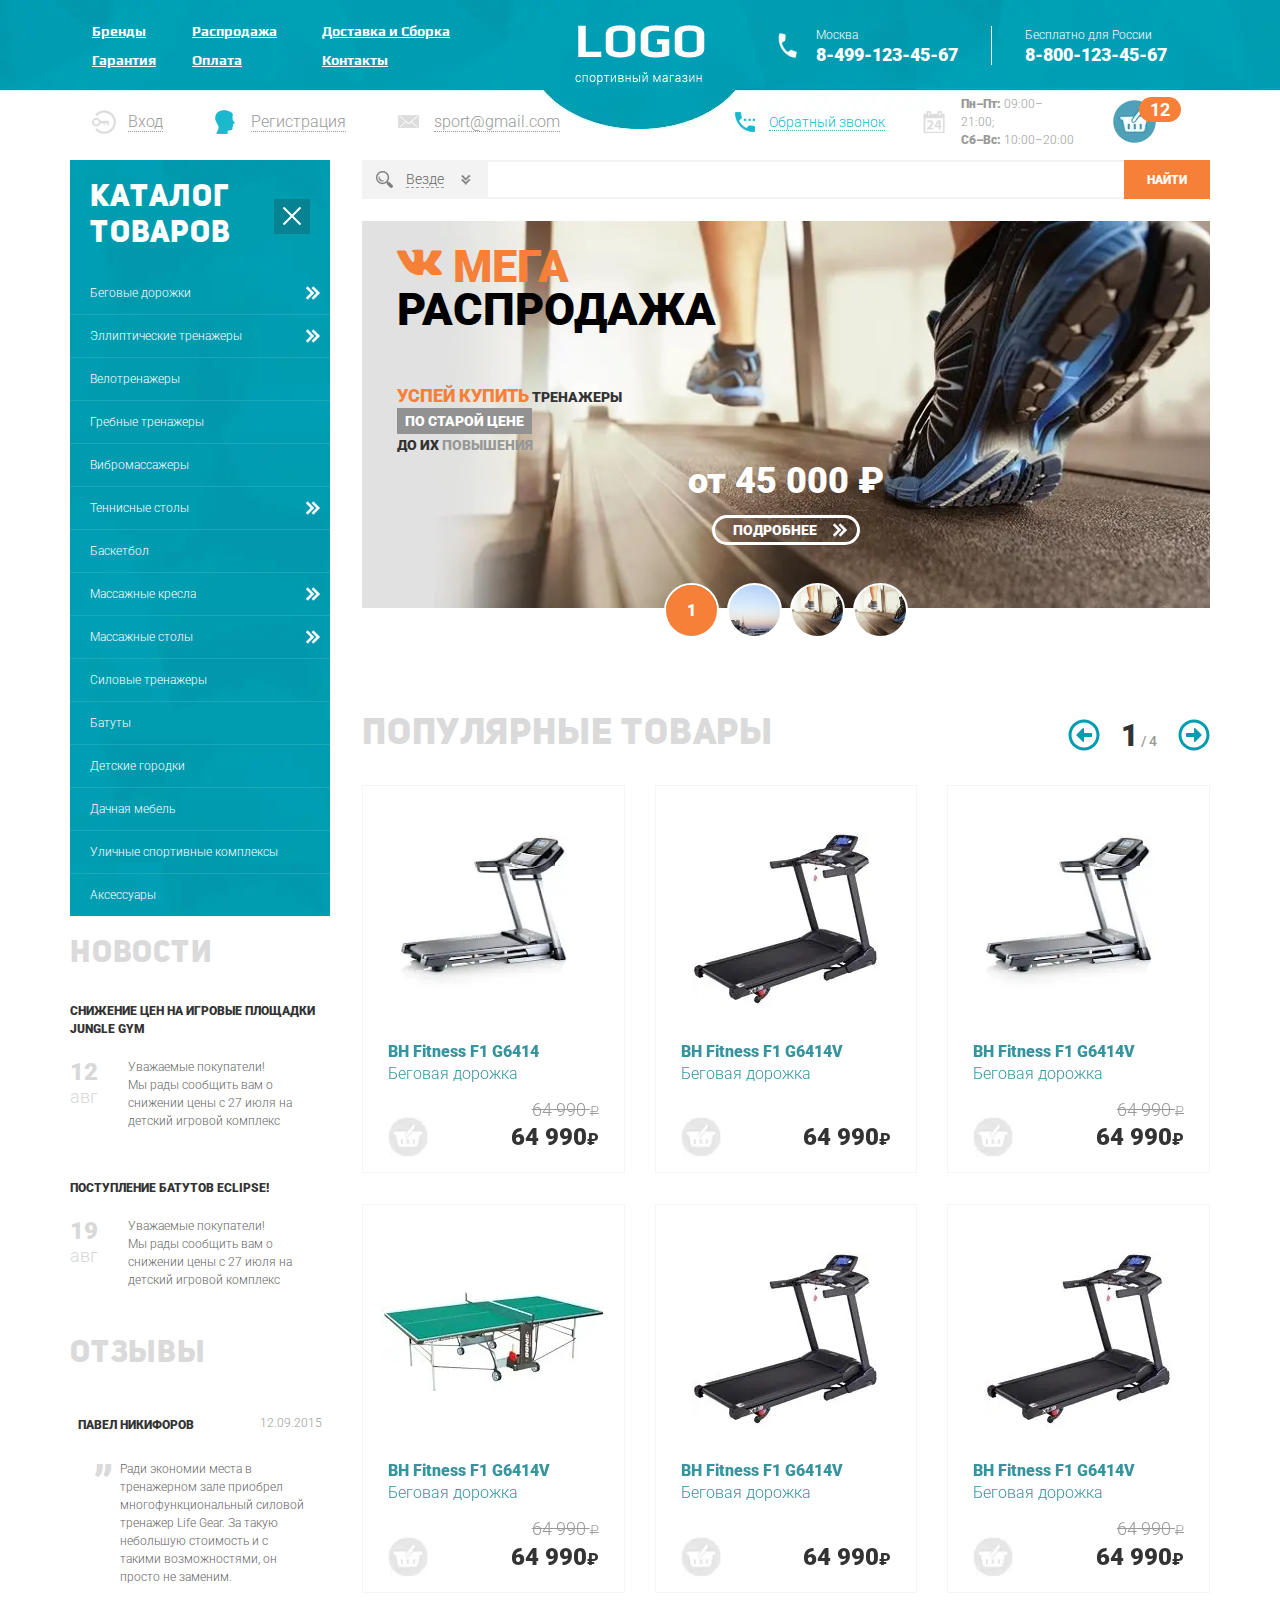
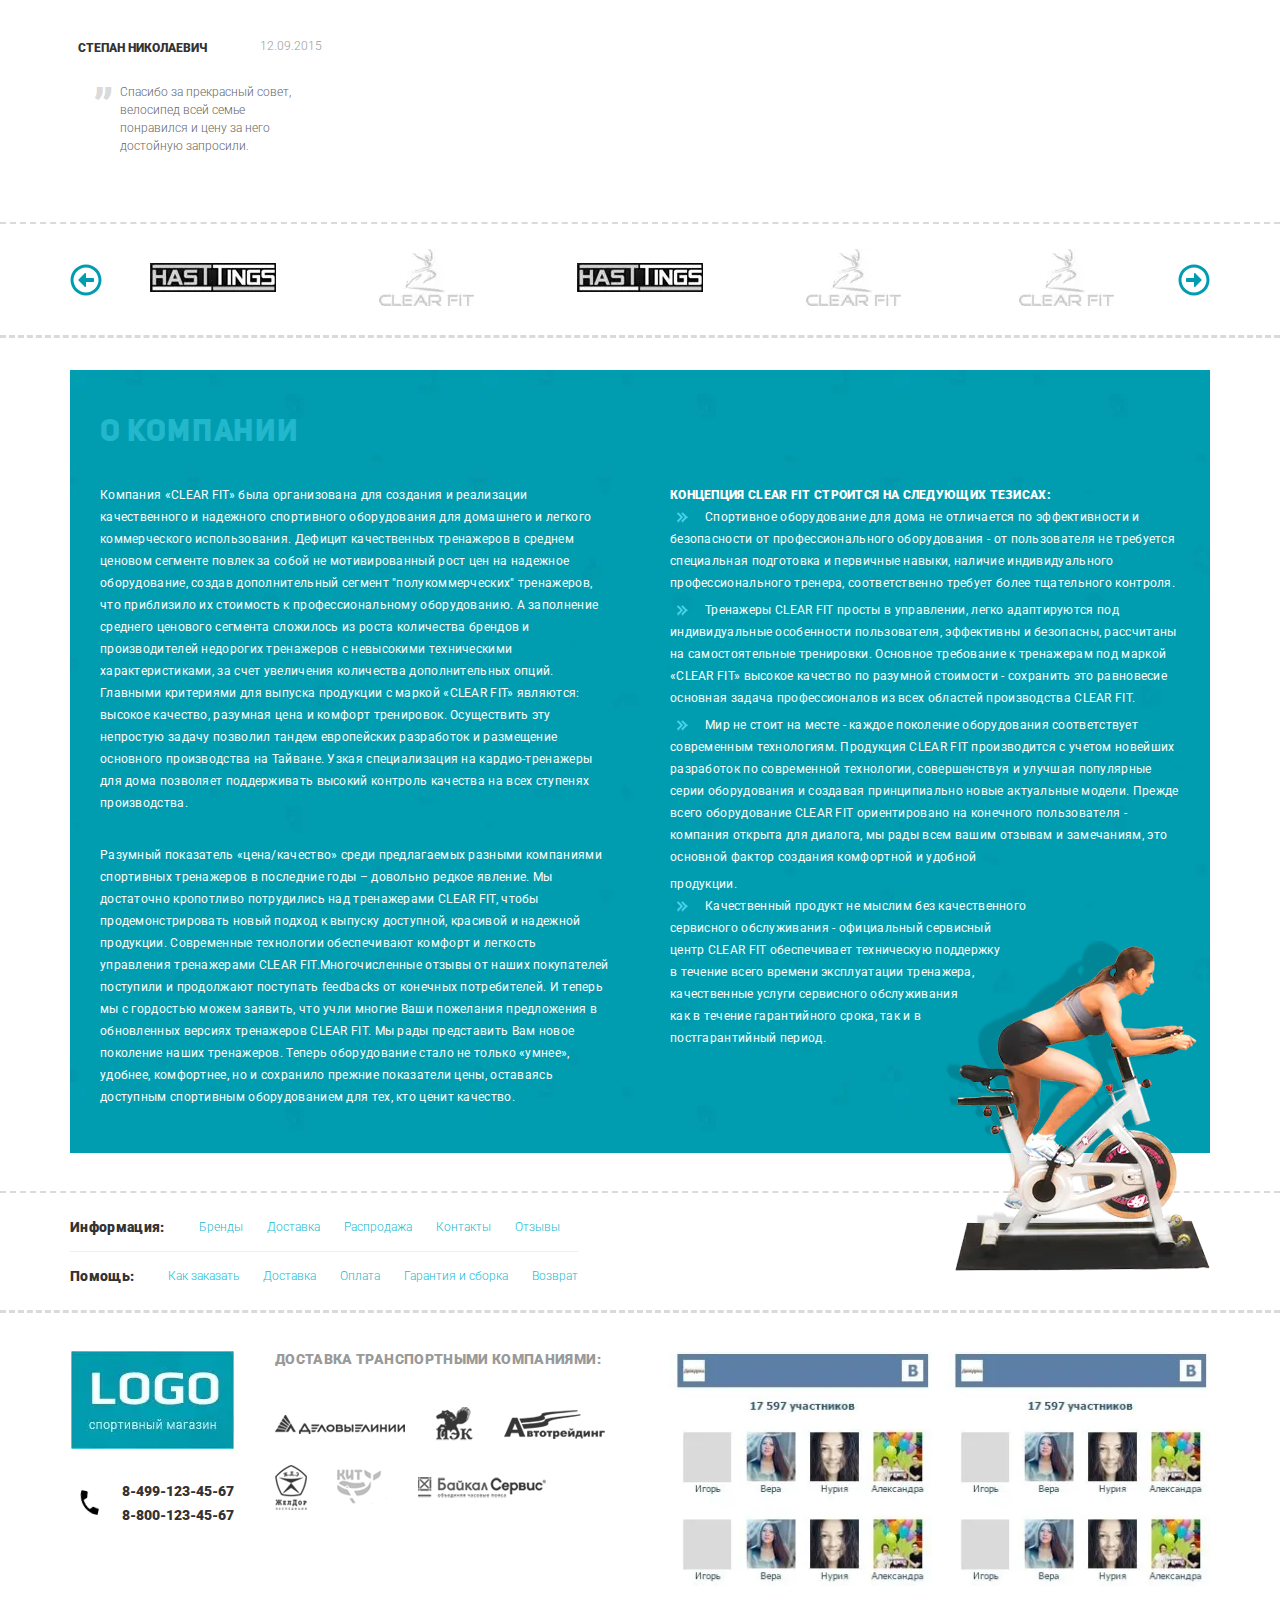
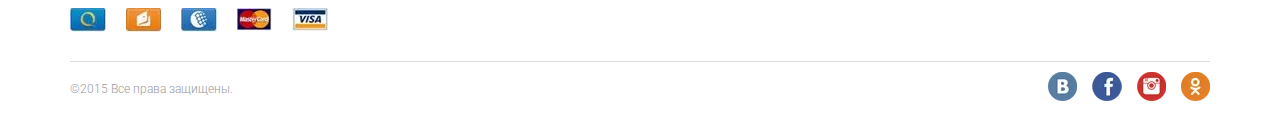
==== index.html @ 61535d31 "first commit" ====
<!DOCTYPE html><html lang="en"><head>	<meta charset="UTF-8">	<meta http-equiv="X-UA-Compatible" content="IE=edge">	<meta name="viewport" content="width=device-width, initial-scale=1.0">	<title>LOGO</title>	<link rel="preconnect" href="https://fonts.googleapis.com">	<link rel="preconnect" href="https://fonts.gstatic.com" crossorigin>	<svg display="none">	<symbol viewBox="0 0 512 512" id="arrow-right">		<path			d="M504 256C504 119 393 8 256 8S8 119 8 256s111 248 248 248 248-111 248-248zm-448 0c0-110.5 89.5-200 200-200s200 89.5 200 200-89.5 200-200 200S56 366.5 56 256zm72 20v-40c0-6.6 5.4-12 12-12h116v-67c0-10.7 12.9-16 20.5-8.5l99 99c4.7 4.7 4.7 12.3 0 17l-99 99c-7.6 7.6-20.5 2.2-20.5-8.5v-67H140c-6.6 0-12-5.4-12-12z"			class=""></path>	</symbol></svg>	<link		href="https://fonts.googleapis.com/css2?family=Play:wght@700&family=Roboto:wght@300;400;500;700;900&display=swap"		rel="stylesheet">	<link rel="stylesheet" href="https://unpkg.com/swiper/swiper-bundle.min.css" />	<link rel="stylesheet" href="css/style.css"></head><body>	<div class="wrapper">		<header class="header">	<div class="header__top top-header">		<div class="top-header__content _container">			<div class="top-header__column">				<div class="top-header__menu menu">					<div class="menu__icon icon-menu">						<span></span>						<span></span>						<span></span>					</div>					<nav class="menu__body">						<ul class="menu__list">							<li><a href="" class="menu__link">Бренды</a></li>							<li><a href="" class="menu__link">Распродажа</a></li>							<li><a href="" class="menu__link">Доставка и Сборка</a></li>							<li><a href="" class="menu__link">Гарантия</a></li>							<li><a href="" class="menu__link">Оплата</a></li>							<li><a href="" class="menu__link">Контакты</a></li>						</ul>					</nav>				</div>			</div><!-- top-header__column -->			<div class="top-header__column top-header__column_logo">				<a href="" class="top-header__logo"><picture><source srcset="img/logo.webp" type="image/webp"><img src="img/logo.png" alt=""></picture></a>			</div><!-- top-header__column -->			<div class="top-header__column ">				<div class="top-header__contacts contacts-header">					<div class="contacts-header__column">						<div class="contacts-header__item contacts-header__item_icon">							<div class="contacts-header__label">Москва</div>							<a href="tel:84991234567" class="contacts-header__phone">8-499-123-45-67</a>						</div>					</div>					<div class="contacts-header__column contacts-header__column_forcart">						<div class="contacts-header__item">							<div class="contacts-header__label">Бесплатно для России</div>							<a href="tel:84991234567"								class="contacts-header__phone contacts-header__phone_icon">8-800-123-45-67</a>						</div>					</div>				</div>			</div><!-- top-header__column -->		</div>	</div>	<div class="header__bottom bottom-header">		<div class="bottom-header__container _container">			<div class="bottom-header__row">				<div class="bottom-header__column">					<ul data-da=".menu__body,640,0" class="bottom-header__actions actions-header">						<li><a href="" class="actions-header__item actions-header__item_login "><span>Вход</span></a></li>						<li><a href="" class="actions-header__item actions-header__item_reg"><span>Регистрация</span></a></li>						<li><a href="" class="actions-header__item actions-header__item_mail"><span>sport@gmail.com</span></a>						</li>					</ul>				</div>				<div class="bottom-header__column">					<div class="bottom-header__info info-header">						<div data-da=".menu__body,640,2" class="info-header__column info-header__column_callback">							<a href="" class="info-header__callback"><span>Обратный звонок</span></a>						</div>						<div class="info-header__column">							<div class="info-header__schedule">								<p><span>Пн–Пт:</span> 09:00–21:00;</p>								<p><span>Сб–Вс:</span> 10:00–20:00</p>							</div>						</div>						<div class="info-header__column">							<a href="" data-da=".contacts-header__column_forcart,640,last"								class="info-header__cart"><span>12</span></a>						</div>					</div>				</div>			</div>		</div>	</div></header>		<main class="page">			<div class="page__container _container">				<aside class="page__side">					<nav class="page__menu menu-page">						<div class="menu-page__header">							<div class="menu-page__title">Каталог товаров</div>							<div class="menu-page__burger _active">								<div class="menu-page__lines">									<span></span>									<span></span>									<span></span>								</div>							</div>						</div>						<div class="menu-page__body" id="menu-page__body">							<ul class="menu-page__list">								<li class="menu-page__parent"><a href="#" class="menu-page__link ">Беговые										дорожки</a>									<div class="menu-page__submenu submenu-page">										<div class="submenu-page__item">											<ul class="submnenu-page__menu">												<li><a href="#" class="submenu-page__link">Всепогодный</a></li>												<li><a href="#" class="submenu-page__link">Для помещений</a></li>												<li><a href="#" class="submenu-page__link">Профессиональный</a></li>												<li><a href="#" class="submenu-page__link">Любительский</a></li>											</ul>											<div class="submenu-page__product">												<div class="item-product">													<div class="item-product__labels">														<div class="item-product__label">Товар дня</div>													</div>													<a href="" class="item-product__image">														<picture><source srcset="img/products/01.webp" type="image/webp"><img src="img/products/01.jpg" alt=""></picture>													</a>													<div class="item-product__body">														<a href="" class="item-product__title">Домашний теннисный стол															Donic Indoor Roller 800 Green</a>														<div class="item-product__footer">															<div class="item-product__old-price">64 990 <span>₽</span></div>															<div class="item-product__bottom">																<a href="" class="item-product__add"></a>																<div class="item-product__price">64 990<span>₽</span></div>															</div>														</div>													</div>												</div>											</div>										</div>									</div>								</li>								<li class="menu-page__parent"><a href="#" class="menu-page__link">Эллиптические тренажеры</a>									<div class="menu-page__submenu submenu-page">										<div class="submenu-page__item">											<ul class="submnenu-page__menu">												<li><a href="#" class="submenu-page__link">Всепогодный</a></li>												<li><a href="#" class="submenu-page__link">Для помещений</a></li>												<li><a href="#" class="submenu-page__link">Профессиональный</a></li>												<li><a href="#" class="submenu-page__link">Любительский</a></li>											</ul>											<div class="submenu-page__product">												<div class="item-product">													<div class="item-product__labels">														<div class="item-product__label">Товар дня</div>													</div>													<a href="" class="item-product__image">														<picture><source srcset="img/products/01.webp" type="image/webp"><img src="img/products/01.jpg" alt=""></picture>													</a>													<div class="item-product__body">														<a href="" class="item-product__title">Домашний теннисный стол															Donic Indoor Roller 800 Green</a>														<div class="item-product__footer">															<div class="item-product__old-price"></div>															<div class="item-product__bottom">																<a href="" class="item-product__add"></a>																<div class="item-product__price">64 990<span>₽</span></div>															</div>														</div>													</div>												</div>											</div>										</div>									</div>								</li>								<li><a href="#" class="menu-page__link">Велотренажеры</a></li>								<li><a href="#" class="menu-page__link">Гребные тренажеры</a></li>								<li><a href="#" class="menu-page__link">Вибромассажеры</a></li>								<li class="menu-page__parent"><a href="#" class="menu-page__link ">Теннисные										столы</a>									<div class="menu-page__submenu submenu-page">										<div class="submenu-page__item">											<ul class="submnenu-page__menu">												<li><a href="#" class="submenu-page__link">Всепогодный</a></li>												<li><a href="#" class="submenu-page__link">Для помещений</a></li>												<li><a href="#" class="submenu-page__link">Профессиональный</a></li>												<li><a href="#" class="submenu-page__link">Любительский</a></li>											</ul>											<div class="submenu-page__product">												<div class="item-product">													<div class="item-product__labels">													</div>													<a href="" class="item-product__image">														<picture><source srcset="img/products/01.webp" type="image/webp"><img src="img/products/01.jpg" alt=""></picture>													</a>													<div class="item-product__body">														<a href="" class="item-product__title">Домашний теннисный стол															Donic Indoor Roller 800 Green</a>														<div class="item-product__footer">															<div class="item-product__old-price">64 990 <span>₽</span></div>															<div class="item-product__bottom">																<a href="" class="item-product__add"></a>																<div class="item-product__price">64 990<span>₽</span></div>															</div>														</div>													</div>												</div>											</div>										</div>									</div>								</li>								<li><a href="#" class="menu-page__link">Баскетбол</a>								</li>								<li class="menu-page__parent"><a href="#" class="menu-page__link">Массажные										кресла</a>									<div class="menu-page__submenu submenu-page">										<div class="submenu-page__item">											<ul class="submnenu-page__menu">												<li><a href="#" class="submenu-page__link">Всепогодный</a></li>												<li><a href="#" class="submenu-page__link">Для помещений</a></li>												<li><a href="#" class="submenu-page__link">Профессиональный</a></li>												<li><a href="#" class="submenu-page__link">Любительский</a></li>											</ul>											<div class="submenu-page__product">												<div class="item-product">													<div class="item-product__labels">													</div>													<a href="" class="item-product__image">														<picture><source srcset="img/products/01.webp" type="image/webp"><img src="img/products/01.jpg" alt=""></picture>													</a>													<div class="item-product__body">														<a href="" class="item-product__title">Домашний теннисный стол															Donic Indoor Roller 800 Green</a>														<div class="item-product__footer">															<div class="item-product__old-price">64 990 <span>₽</span></div>															<div class="item-product__bottom">																<a href="" class="item-product__add"></a>																<div class="item-product__price">64 990<span>₽</span></div>															</div>														</div>													</div>												</div>											</div>										</div>									</div>								</li>								<li class="menu-page__parent">									<a href="#" class="menu-page__link">Массажные										столы</a>									<div class="menu-page__submenu submenu-page">										<div class="submenu-page__item">											<ul class="submnenu-page__menu">												<li><a href="#" class="submenu-page__link">Всепогодный</a></li>												<li><a href="#" class="submenu-page__link">Для помещений</a></li>												<li><a href="#" class="submenu-page__link">Профессиональный</a></li>												<li><a href="#" class="submenu-page__link">Любительский</a></li>											</ul>											<div class="submenu-page__product">												<div class="item-product">													<div class="item-product__labels">														<div class="item-product__label">Товар дня</div>													</div>													<a href="" class="item-product__image">														<picture><source srcset="img/products/01.webp" type="image/webp"><img src="img/products/01.jpg" alt=""></picture>													</a>													<div class="item-product__body">														<a href="" class="item-product__title">Домашний теннисный стол															Donic Indoor Roller 800 Green</a>														<div class="item-product__footer">															<div class="item-product__old-price">64 990 <span>₽</span></div>															<div class="item-product__bottom">																<a href="" class="item-product__add"></a>																<div class="item-product__price">64 990<span>₽</span></div>															</div>														</div>													</div>												</div>											</div>										</div>									</div>								</li>								<li><a href="#" class="menu-page__link">Силовые тренажеры</a></li>								<li><a href="#" class="menu-page__link">Батуты</a></li>								<li><a href="#" class="menu-page__link">Детские городки</a></li>								<li><a href="#" class="menu-page__link">Дачная мебель</a></li>								<li><a href="#" class="menu-page__link">Уличные спортивные комплексы</a></li>								<li><a href="#" class="menu-page__link">Аксессуары</a>								</li>							</ul>						</div>					</nav>					<div data-da=".page__content,991.98,last" class="page__content-side">						<div class="page__news-side news-side">							<a href="" class="news-side__title side-title">Новости</a>							<div class="news-side__items">								<div class="news-side__item">									<a href="" class="news-side__label side-label">Снижение цен на игровые площадки										Jungle Gym</a>									<div class="news-side__body">										<div class="news-side__date"><span>12</span>											авг</div>										<div class="news-side__text"><span>Уважаемые покупатели!</span>											Мы рады сообщить вам о снижении											цены с 27 июля на детский игровой											комплекс</div>									</div>								</div>								<div class="news-side__item">									<a href="" class="news-side__label">Поступление батутов Eclipse!</a>									<div class="news-side__body">										<div class="news-side__date"><span>19</span>											авг</div>										<div class="news-side__text"><span>Уважаемые покупатели!</span>											Мы рады сообщить вам о снижении											цены с 27 июля на детский игровой											комплекс</div>									</div>								</div>							</div>						</div>						<div class="page__reviews-side reviews-side">							<div class="reviews-side__title side-title">Отзывы</div>							<div class="reviews-side__body">								<div class="reviews-side__items">									<div class="reviews-side__item">										<a href="" class="reviews-side__link">											<div class="reviews-side__header">												<div class="reviews-side__user">Павел Никифоров</div>												<div class="reviews-side__date">12.09.2015</div>											</div>											<div class="reviews-side__body">												<div class="reviews-side__symbols">”</div>												<div class="reviews-side__text">Ради экономии места в тренажерном													зале приобрел многофункциональный													силовой тренажер Life Gear. За такую													небольшую стоимость и с такими													возможностями, он просто не													заменим.</div>											</div>										</a>									</div>									<div class="reviews-side__item">										<a href="" class="reviews-side__link">											<div class="reviews-side__header">												<div class="reviews-side__user">Степан Николаевич</div>												<div class="reviews-side__date">12.09.2015</div>											</div>											<div class="reviews-side__body">												<div class="reviews-side__symbols">”</div>												<div class="reviews-side__text">Спасибо за прекрасный совет,													велосипед всей семье понравился													и цену за него достойную запросили.</div>											</div>										</a>									</div>								</div>							</div>						</div>					</div>				</aside>				<div class="page__content">					<form action="#" class="page__search search-page">						<div class="search-page__select">							<div class="search-page__title"><span>Везде</span><span data-text="Выбрано:"									class="search-page__quantity"></span></div>							<div class="search-page__categories categories-search">								<div class="categories-search__row">									<div class="categories-search__column">										<ul class="categories-search__list">											<li>												<label class="categories-search__checkbox checkbox">													<input type="checkbox" data-error="Ошибка" name="category" value=""														class="checkbox__input">													<span class="checkbox__text">Беговые дорожки</span>												</label>											</li>											<li>												<label class="categories-search__checkbox checkbox">													<input type="checkbox" data-error="Ошибка" name="category" value=""														class="checkbox__input">													<span class="checkbox__text"><span>Эллиптические тренажеры</span></span>												</label>											</li>											<li>												<label class="categories-search__checkbox checkbox">													<input type="checkbox" data-error="Ошибка" name="category" value=""														class="checkbox__input">													<span class="checkbox__text"><span>Велотренажеры</span></span>												</label>											</li>											<li>												<label class="categories-search__checkbox checkbox">													<input type="checkbox" data-error="Ошибка" name="category" value=""														class="checkbox__input">													<span class="checkbox__text"><span>Гребные тренажеры</span></span>												</label>											</li>											<li>												<label class="categories-search__checkbox checkbox">													<input type="checkbox" data-error="Ошибка" name="category" value=""														class="checkbox__input">													<span class="checkbox__text"><span>Вибромассажеры</span></span>												</label>											</li>										</ul>									</div>									<div class="categories-search__column">										<ul class="categories-search__list">											<li>												<label class="categories-search__checkbox checkbox">													<input type="checkbox" data-error="Ошибка" name="category" value=""														class="checkbox__input">													<span class="checkbox__text">Беговые дорожки</span>												</label>											</li>											<li>												<label class="categories-search__checkbox checkbox">													<input type="checkbox" data-error="Ошибка" name="category" value=""														class="checkbox__input">													<span class="checkbox__text"><span>Эллиптические тренажеры</span></span>												</label>											</li>											<li>												<label class="categories-search__checkbox checkbox">													<input type="checkbox" data-error="Ошибка" name="category" value=""														class="checkbox__input">													<span class="checkbox__text"><span>Велотренажеры</span></span>												</label>											</li>											<li>												<label class="categories-search__checkbox checkbox">													<input type="checkbox" data-error="Ошибка" name="category" value=""														class="checkbox__input">													<span class="checkbox__text"><span>Гребные тренажеры</span></span>												</label>											</li>											<li>												<label class="categories-search__checkbox checkbox">													<input type="checkbox" data-error="Ошибка" name="category" value=""														class="checkbox__input">													<span class="checkbox__text"><span>Вибромассажеры</span></span>												</label>											</li>										</ul>									</div>									<div class="categories-search__column">										<ul class="categories-search__list">											<li>												<label class="categories-search__checkbox checkbox">													<input type="checkbox" data-error="Ошибка" name="category" value=""														class="checkbox__input">													<span class="checkbox__text">Беговые дорожки</span>												</label>											</li>											<li>												<label class="categories-search__checkbox checkbox">													<input type="checkbox" data-error="Ошибка" name="category" value=""														class="checkbox__input">													<span class="checkbox__text"><span>Эллиптические тренажеры</span></span>												</label>											</li>											<li>												<label class="categories-search__checkbox checkbox">													<input type="checkbox" data-error="Ошибка" name="category" value=""														class="checkbox__input">													<span class="checkbox__text"><span>Велотренажеры</span></span>												</label>											</li>											<li>												<label class="categories-search__checkbox checkbox">													<input type="checkbox" data-error="Ошибка" name="category" value=""														class="checkbox__input">													<span class="checkbox__text"><span>Гребные тренажеры</span></span>												</label>											</li>											<li>												<label class="categories-search__checkbox checkbox">													<input type="checkbox" data-error="Ошибка" name="category" value=""														class="checkbox__input">													<span class="checkbox__text"><span>Вибромассажеры</span></span>												</label>											</li>										</ul>									</div>								</div>							</div>						</div>						<div class="search-page__input">							<input type="text" name="search" autocomplete="off">						</div>						<button type="submit" class="search-page btn">Найти</button>					</form>					<div class="page__slider main-slider swiper">						<div class="main-slider__body swiper-wrapper">							<div class="main-slider__slide swiper-slide">								<div class="main-slider__content content-main-slider">									<div class="content-main-slider__title">										<span class="icon_vk-1"></span>										<span>Мега</span> распродажа									</div>									<div class="content-main-slider__text text-main-slider">										<p><span class="text-main-slider__text1">Успей купить</span> тренажеры</p>										<p><span class="text-main-slider__text2">по старой цене</span></p>										<p>до их <span class="text-main-slider__text3">повышения</span></p>									</div>									<div class="content-main-slider__footer">										<div class="content-main-slider__price rub">											<span>от</span> 45 000										</div>										<a class="content-main-slider__button">											<span>Подробнее</span>										</a>									</div>								</div>								<div class="main-slider__image ">									<picture><source srcset="img/mainslider/big_img.webp" type="image/webp"><img src="img/mainslider/big_img.jpg" alt=""></picture>								</div>							</div>							<div class="main-slider__slide swiper-slide">								<div class="main-slider__content content-main-slider">									<div class="content-main-slider__title">										<span>Мега</span> распродажа									</div>									<div class="content-main-slider__text text-main-slider">										<p><span class="text-main-slider__text1">Успей купить</span> тренажеры</p>										<p><span class="text-main-slider__text2">по старой цене</span></p>										<p>до их <span class="text-main-slider__text3">повышения</span></p>									</div>									<div class="content-main-slider__footer">										<div class="content-main-slider__price rub">											<span>от</span> 45 000										</div>										<a class="content-main-slider__button">											<span>Подробнее</span>										</a>									</div>								</div>								<div class="main-slider__image ">									<picture><source srcset="img/promo_bg.webp" type="image/webp"><img src="img/promo_bg.jpg" alt=""></picture>								</div>							</div>							<div class="main-slider__slide swiper-slide">								<div class="main-slider__content content-main-slider">									<div class="content-main-slider__title">										<span>Мега</span> распродажа									</div>									<div class="content-main-slider__text text-main-slider">										<p><span class="text-main-slider__text1">Успей купить</span> тренажеры</p>										<p><span class="text-main-slider__text2">по старой цене</span></p>										<p>до их <span class="text-main-slider__text3">повышения</span></p>									</div>									<div class="content-main-slider__footer">										<div class="content-main-slider__price rub">											<span>от</span> 45 000										</div>										<a class="content-main-slider__button">											<span>Подробнее</span>										</a>									</div>								</div>								<div class="main-slider__image ">									<picture><source srcset="img/mainslider/big_img.webp" type="image/webp"><img src="img/mainslider/big_img.jpg" alt=""></picture>								</div>							</div>							<div class="main-slider__slide swiper-slide">								<div class="main-slider__content content-main-slider">									<div class="content-main-slider__title">										<span>Мега</span> распродажа									</div>									<div class="content-main-slider__text text-main-slider">										<p><span class="text-main-slider__text1">Успей купить</span> тренажеры</p>										<p><span class="text-main-slider__text2">по старой цене</span></p>										<p>до их <span class="text-main-slider__text3">повышения</span></p>									</div>									<div class="content-main-slider__footer">										<div class="content-main-slider__price rub">											<span>от</span> 45 000										</div>										<a class="content-main-slider__button">											<span>Подробнее</span>										</a>									</div>								</div>								<div class="main-slider__image ">									<picture><source srcset="img/mainslider/big_img.webp" type="image/webp"><img src="img/mainslider/big_img.jpg" alt=""></picture>								</div>							</div>						</div>						<div class="main-slider__dotts">						</div>					</div>					<div class="page__products products-slider">						<div class="products-slider__header">							<div class="products-slider__title">Популярные товары</div>							<div class="products-slider__control">								<div class=" products-slider__arrow_prev _arrow _arrow_prev">									<svg>										<use href="#arrow-right"></use>									</svg>								</div>								<div class="products-slider__info"><span>3 </span> / 15</div>								<div class=" products-slider__arrow_next _arrow _arrow_next">									<svg>										<use href="#arrow-right"></use>									</svg>								</div>							</div> <!-- products-slider__control -->						</div> <!-- products-slider__header -->						<div class="products-slider__item swiper">							<div class="swiper-wrapper">								<div class="products-slider__slide swiper-slide">									<div class="products-slide__items items-products">										<div class="items-products__column">											<div class="item-product">												<a href="" class="item-product__image">													<picture><source srcset="img/products/001.webp" type="image/webp"><img src="img/products/001.jpg" alt=""></picture>												</a>												<div class="item-product__body">													<a href="" class="item-product__title title-product"><span>BH Fitness F1															G6414</span>Беговая дорожка</a>													<div class="item-product__footer">														<div class="item-product__old-price">64 990 <span>₽</span></div>														<div class="item-product__bottom">															<a href="" class="item-product__add"></a>															<div class="item-product__price">64 990<span>₽</span></div>														</div>													</div>												</div>												<div class="item-product__hover hover-item-product">													<a class="hover-item-product__title title-product">														<span>BH Fitness F1 G6414V</span> Беговая дорожка													</a>													<div class="hover-item-product__options options-item-product">														<div class="options-item-product__item">															<div class="options-item-product__label">Тип беговой дорожки: </div>															<div class="options-item-product__value">Электрическая</div>														</div>														<div class="options-item-product__item">															<div class="options-item-product__label">Скорость движения (км/ч):</div>															<div class="options-item-product__value">22</div>														</div>														<div class="options-item-product__item">															<div class="options-item-product__label">Складывание: </div>															<div class="options-item-product__value">Есть</div>														</div>													</div>													<a class="hover-item-product__cart"></a>													<div class="hover-item-product__footer">														<div class="hover-item-product__old-price">64 990 <span>₽</span></div>														<div class="hover-item-product__stock">в наличии</div>														<div class="hover-item-product__price">64 990<span>₽</span></div>													</div>												</div>											</div>										</div>										<div class="items-products__column">											<div class="item-product">												<a href="" class="item-product__image">													<picture><source srcset="img/products/002.webp" type="image/webp"><img src="img/products/002.jpg" alt=""></picture>												</a>												<div class="item-product__body">													<a href="" class="item-product__title title-product"><span>BH Fitness F1															G6414V</span>Беговая дорожка</a>													<div class="item-product__footer">														<div class="item-product__old-price"><span></span></div>														<div class="item-product__bottom">															<a href="" class="item-product__add"></a>															<div class="item-product__price">64 990<span>₽</span></div>														</div>													</div>												</div>												<div class="item-product__hover hover-item-product">													<a class="hover-item-product__title title-product">														<span>BH Fitness F1 G6414V</span> Беговая дорожка													</a>													<div class="hover-item-product__options options-item-product">														<div class="options-item-product__item">															<div class="options-item-product__label">Тип беговой дорожки: </div>															<div class="options-item-product__value">Электрическая</div>														</div>														<div class="options-item-product__item">															<div class="options-item-product__label">Скорость движения (км/ч):</div>															<div class="options-item-product__value">22</div>														</div>														<div class="options-item-product__item">															<div class="options-item-product__label">Складывание: </div>															<div class="options-item-product__value">Есть</div>														</div>													</div>													<a class="hover-item-product__cart"></a>													<div class="hover-item-product__footer">														<div class="hover-item-product__old-price">64 990 <span>₽</span></div>														<div class="hover-item-product__stock">в наличии</div>														<div class="hover-item-product__price">64 990<span>₽</span></div>													</div>												</div>											</div>										</div>										<div class="items-products__column">											<div class="item-product">												<a href="" class="item-product__image">													<picture><source srcset="img/products/001.webp" type="image/webp"><img src="img/products/001.jpg" alt=""></picture>												</a>												<div class="item-product__body">													<a href="" class="item-product__title title-product"><span>BH Fitness F1															G6414V</span>Беговая дорожка</a>													<div class="item-product__footer">														<div class="item-product__old-price">64 990 <span>₽</span></div>														<div class="item-product__bottom">															<a href="" class="item-product__add"></a>															<div class="item-product__price">64 990<span>₽</span></div>														</div>													</div>												</div>												<div class="item-product__hover hover-item-product">													<a class="hover-item-product__title title-product">														<span>BH Fitness F1 G6414V</span> Беговая дорожка													</a>													<div class="hover-item-product__options options-item-product">														<div class="options-item-product__item">															<div class="options-item-product__label">Тип беговой дорожки: </div>															<div class="options-item-product__value">Электрическая</div>														</div>														<div class="options-item-product__item">															<div class="options-item-product__label">Скорость движения (км/ч):</div>															<div class="options-item-product__value">22</div>														</div>														<div class="options-item-product__item">															<div class="options-item-product__label">Складывание: </div>															<div class="options-item-product__value">Есть</div>														</div>													</div>													<a class="hover-item-product__cart"></a>													<div class="hover-item-product__footer">														<div class="hover-item-product__old-price">64 990 <span>₽</span></div>														<div class="hover-item-product__stock">в наличии</div>														<div class="hover-item-product__price">64 990<span>₽</span></div>													</div>												</div>											</div>										</div>										<div class="items-products__column">											<div class="item-product">												<a href="" class="item-product__image">													<picture><source srcset="img/products/01.webp" type="image/webp"><img src="img/products/01.jpg" alt=""></picture>												</a>												<div class="item-product__body">													<a href="" class="item-product__title title-product"><span>BH Fitness F1															G6414V</span>Беговая дорожка</a>													<div class="item-product__footer">														<div class="item-product__old-price">64 990 <span>₽</span></div>														<div class="item-product__bottom">															<a href="" class="item-product__add"></a>															<div class="item-product__price">64 990<span>₽</span></div>														</div>													</div>												</div>												<div class="item-product__hover hover-item-product">													<a class="hover-item-product__title title-product">														<span>BH Fitness F1 G6414V</span> Беговая дорожка													</a>													<div class="hover-item-product__options options-item-product">														<div class="options-item-product__item">															<div class="options-item-product__label">Тип беговой дорожки: </div>															<div class="options-item-product__value">Электрическая</div>														</div>														<div class="options-item-product__item">															<div class="options-item-product__label">Скорость движения (км/ч):</div>															<div class="options-item-product__value">22</div>														</div>														<div class="options-item-product__item">															<div class="options-item-product__label">Складывание: </div>															<div class="options-item-product__value">Есть</div>														</div>													</div>													<a class="hover-item-product__cart"></a>													<div class="hover-item-product__footer">														<div class="hover-item-product__old-price">64 990 <span>₽</span></div>														<div class="hover-item-product__stock">в наличии</div>														<div class="hover-item-product__price">64 990<span>₽</span></div>													</div>												</div>											</div>										</div>										<div class="items-products__column">											<div class="item-product">												<a href="" class="item-product__image">													<picture><source srcset="img/products/002.webp" type="image/webp"><img src="img/products/002.jpg" alt=""></picture>												</a>												<div class="item-product__body">													<a href="" class="item-product__title title-product"><span>BH Fitness F1															G6414V</span>Беговая дорожка</a>													<div class="item-product__footer">														<div class="item-product__old-price"><span></span></div>														<div class="item-product__bottom">															<a href="" class="item-product__add"></a>															<div class="item-product__price">64 990<span>₽</span></div>														</div>													</div>												</div>												<div class="item-product__hover hover-item-product">													<a class="hover-item-product__title title-product">														<span>BH Fitness F1 G6414V</span> Беговая дорожка													</a>													<div class="hover-item-product__options options-item-product">														<div class="options-item-product__item">															<div class="options-item-product__label">Тип беговой дорожки: </div>															<div class="options-item-product__value">Электрическая</div>														</div>														<div class="options-item-product__item">															<div class="options-item-product__label">Скорость движения (км/ч):</div>															<div class="options-item-product__value">22</div>														</div>														<div class="options-item-product__item">															<div class="options-item-product__label">Складывание: </div>															<div class="options-item-product__value">Есть</div>														</div>													</div>													<a class="hover-item-product__cart"></a>													<div class="hover-item-product__footer">														<div class="hover-item-product__old-price">64 990 <span>₽</span></div>														<div class="hover-item-product__stock">в наличии</div>														<div class="hover-item-product__price">64 990<span>₽</span></div>													</div>												</div>											</div>										</div>										<div class="items-products__column">											<div class="item-product">												<a href="" class="item-product__image">													<picture><source srcset="img/products/002.webp" type="image/webp"><img src="img/products/002.jpg" alt=""></picture>												</a>												<div class="item-product__body">													<a href="" class="item-product__title title-product"><span>BH Fitness F1															G6414V</span>Беговая дорожка</a>													<div class="item-product__footer">														<div class="item-product__old-price">64 990 <span>₽</span></div>														<div class="item-product__bottom">															<a href="" class="item-product__add"></a>															<div class="item-product__price">64 990<span>₽</span></div>														</div>													</div>												</div>												<div class="item-product__hover hover-item-product">													<a class="hover-item-product__title title-product">														<span>BH Fitness F1 G6414V</span> Беговая дорожка													</a>													<div class="hover-item-product__options options-item-product">														<div class="options-item-product__item">															<div class="options-item-product__label">Тип беговой дорожки: </div>															<div class="options-item-product__value">Электрическая</div>														</div>														<div class="options-item-product__item">															<div class="options-item-product__label">Скорость движения (км/ч):</div>															<div class="options-item-product__value">22</div>														</div>														<div class="options-item-product__item">															<div class="options-item-product__label">Складывание: </div>															<div class="options-item-product__value">Есть</div>														</div>													</div>													<a class="hover-item-product__cart"></a>													<div class="hover-item-product__footer">														<div class="hover-item-product__old-price">64 990 <span>₽</span></div>														<div class="hover-item-product__stock">в наличии</div>														<div class="hover-item-product__price">64 990<span>₽</span></div>													</div>												</div>											</div>										</div>									</div>								</div>								<div class="products-slider__slide swiper-slide">									<div class="products-slide__items items-products">										<div class="items-products__column">											<div class="item-product">												<a href="" class="item-product__image">													<picture><source srcset="img/products/001.webp" type="image/webp"><img src="img/products/001.jpg" alt=""></picture>												</a>												<div class="item-product__body">													<a href="" class="item-product__title title-product"><span>BH Fitness F1															G6414V</span>Беговая дорожка</a>													<div class="item-product__footer">														<div class="item-product__old-price">64 990 <span>₽</span></div>														<div class="item-product__bottom">															<a href="" class="item-product__add"></a>															<div class="item-product__price">64 990<span>₽</span></div>														</div>													</div>												</div>												<div class="item-product__hover hover-item-product">													<a class="hover-item-product__title title-product">														<span>BH Fitness F1 G6414V</span> Беговая дорожка													</a>													<div class="hover-item-product__options options-item-product">														<div class="options-item-product__item">															<div class="options-item-product__label">Тип беговой дорожки: </div>															<div class="options-item-product__value">Электрическая</div>														</div>														<div class="options-item-product__item">															<div class="options-item-product__label">Скорость движения (км/ч):</div>															<div class="options-item-product__value">22</div>														</div>														<div class="options-item-product__item">															<div class="options-item-product__label">Складывание: </div>															<div class="options-item-product__value">Есть</div>														</div>													</div>													<a class="hover-item-product__cart"></a>													<div class="hover-item-product__footer">														<div class="hover-item-product__old-price">64 990 <span>₽</span></div>														<div class="hover-item-product__stock">в наличии</div>														<div class="hover-item-product__price">64 990<span>₽</span></div>													</div>												</div>											</div>										</div>										<div class="items-products__column">											<div class="item-product">												<a href="" class="item-product__image">													<picture><source srcset="img/products/002.webp" type="image/webp"><img src="img/products/002.jpg" alt=""></picture>												</a>												<div class="item-product__body">													<a href="" class="item-product__title title-product"><span>BH Fitness F1															G6414V</span>Беговая дорожка</a>													<div class="item-product__footer">														<div class="item-product__old-price"><span></span></div>														<div class="item-product__bottom">															<a href="" class="item-product__add"></a>															<div class="item-product__price">64 990<span>₽</span></div>														</div>													</div>												</div>												<div class="item-product__hover hover-item-product">													<a class="hover-item-product__title title-product">														<span>BH Fitness F1 G6414V</span> Беговая дорожка													</a>													<div class="hover-item-product__options options-item-product">														<div class="options-item-product__item">															<div class="options-item-product__label">Тип беговой дорожки: </div>															<div class="options-item-product__value">Электрическая</div>														</div>														<div class="options-item-product__item">															<div class="options-item-product__label">Скорость движения (км/ч):</div>															<div class="options-item-product__value">22</div>														</div>														<div class="options-item-product__item">															<div class="options-item-product__label">Складывание: </div>															<div class="options-item-product__value">Есть</div>														</div>													</div>													<a class="hover-item-product__cart"></a>													<div class="hover-item-product__footer">														<div class="hover-item-product__old-price">64 990 <span>₽</span></div>														<div class="hover-item-product__stock">в наличии</div>														<div class="hover-item-product__price">64 990<span>₽</span></div>													</div>												</div>											</div>										</div>										<div class="items-products__column">											<div class="item-product">												<a href="" class="item-product__image">													<picture><source srcset="img/products/001.webp" type="image/webp"><img src="img/products/001.jpg" alt=""></picture>												</a>												<div class="item-product__body">													<a href="" class="item-product__title title-product"><span>BH Fitness F1															G6414V</span>Беговая дорожка</a>													<div class="item-product__footer">														<div class="item-product__old-price">64 990 <span>₽</span></div>														<div class="item-product__bottom">															<a href="" class="item-product__add"></a>															<div class="item-product__price">64 990<span>₽</span></div>														</div>													</div>												</div>												<div class="item-product__hover hover-item-product">													<a class="hover-item-product__title title-product">														<span>BH Fitness F1 G6414V</span> Беговая дорожка													</a>													<div class="hover-item-product__options options-item-product">														<div class="options-item-product__item">															<div class="options-item-product__label">Тип беговой дорожки: </div>															<div class="options-item-product__value">Электрическая</div>														</div>														<div class="options-item-product__item">															<div class="options-item-product__label">Скорость движения (км/ч):</div>															<div class="options-item-product__value">22</div>														</div>														<div class="options-item-product__item">															<div class="options-item-product__label">Складывание: </div>															<div class="options-item-product__value">Есть</div>														</div>													</div>													<a class="hover-item-product__cart"></a>													<div class="hover-item-product__footer">														<div class="hover-item-product__old-price">64 990 <span>₽</span></div>														<div class="hover-item-product__stock">в наличии</div>														<div class="hover-item-product__price">64 990<span>₽</span></div>													</div>												</div>											</div>										</div>										<div class="items-products__column">											<div class="item-product">												<a href="" class="item-product__image">													<picture><source srcset="img/products/01.webp" type="image/webp"><img src="img/products/01.jpg" alt=""></picture>												</a>												<div class="item-product__body">													<a href="" class="item-product__title title-product"><span>BH Fitness F1															G6414V</span>Беговая дорожка</a>													<div class="item-product__footer">														<div class="item-product__old-price">64 990 <span>₽</span></div>														<div class="item-product__bottom">															<a href="" class="item-product__add"></a>															<div class="item-product__price">64 990<span>₽</span></div>														</div>													</div>												</div>												<div class="item-product__hover hover-item-product">													<a class="hover-item-product__title title-product">														<span>BH Fitness F1 G6414V</span> Беговая дорожка													</a>													<div class="hover-item-product__options options-item-product">														<div class="options-item-product__item">															<div class="options-item-product__label">Тип беговой дорожки: </div>															<div class="options-item-product__value">Электрическая</div>														</div>														<div class="options-item-product__item">															<div class="options-item-product__label">Скорость движения (км/ч):</div>															<div class="options-item-product__value">22</div>														</div>														<div class="options-item-product__item">															<div class="options-item-product__label">Складывание: </div>															<div class="options-item-product__value">Есть</div>														</div>													</div>													<a class="hover-item-product__cart"></a>													<div class="hover-item-product__footer">														<div class="hover-item-product__old-price">64 990 <span>₽</span></div>														<div class="hover-item-product__stock">в наличии</div>														<div class="hover-item-product__price">64 990<span>₽</span></div>													</div>												</div>											</div>										</div>										<div class="items-products__column">											<div class="item-product">												<a href="" class="item-product__image">													<picture><source srcset="img/products/002.webp" type="image/webp"><img src="img/products/002.jpg" alt=""></picture>												</a>												<div class="item-product__body">													<a href="" class="item-product__title title-product"><span>BH Fitness F1															G6414V</span>Беговая дорожка</a>													<div class="item-product__footer">														<div class="item-product__old-price"><span></span></div>														<div class="item-product__bottom">															<a href="" class="item-product__add"></a>															<div class="item-product__price">64 990<span>₽</span></div>														</div>													</div>												</div>												<div class="item-product__hover hover-item-product">													<a class="hover-item-product__title title-product">														<span>BH Fitness F1 G6414V</span> Беговая дорожка													</a>													<div class="hover-item-product__options options-item-product">														<div class="options-item-product__item">															<div class="options-item-product__label">Тип беговой дорожки: </div>															<div class="options-item-product__value">Электрическая</div>														</div>														<div class="options-item-product__item">															<div class="options-item-product__label">Скорость движения (км/ч):</div>															<div class="options-item-product__value">22</div>														</div>														<div class="options-item-product__item">															<div class="options-item-product__label">Складывание: </div>															<div class="options-item-product__value">Есть</div>														</div>													</div>													<a class="hover-item-product__cart"></a>													<div class="hover-item-product__footer">														<div class="hover-item-product__old-price">64 990 <span>₽</span></div>														<div class="hover-item-product__stock">в наличии</div>														<div class="hover-item-product__price">64 990<span>₽</span></div>													</div>												</div>											</div>										</div>										<div class="items-products__column">											<div class="item-product">												<a href="" class="item-product__image">													<picture><source srcset="img/products/002.webp" type="image/webp"><img src="img/products/002.jpg" alt=""></picture>												</a>												<div class="item-product__body">													<a href="" class="item-product__title title-product"><span>BH Fitness F1															G6414V</span>Беговая дорожка</a>													<div class="item-product__footer">														<div class="item-product__old-price">64 990 <span>₽</span></div>														<div class="item-product__bottom">															<a href="" class="item-product__add"></a>															<div class="item-product__price">64 990<span>₽</span></div>														</div>													</div>												</div>												<div class="item-product__hover hover-item-product">													<a class="hover-item-product__title title-product">														<span>BH Fitness F1 G6414V</span> Беговая дорожка													</a>													<div class="hover-item-product__options options-item-product">														<div class="options-item-product__item">															<div class="options-item-product__label">Тип беговой дорожки: </div>															<div class="options-item-product__value">Электрическая</div>														</div>														<div class="options-item-product__item">															<div class="options-item-product__label">Скорость движения (км/ч):</div>															<div class="options-item-product__value">22</div>														</div>														<div class="options-item-product__item">															<div class="options-item-product__label">Складывание: </div>															<div class="options-item-product__value">Есть</div>														</div>													</div>													<a class="hover-item-product__cart"></a>													<div class="hover-item-product__footer">														<div class="hover-item-product__old-price">64 990 <span>₽</span></div>														<div class="hover-item-product__stock">в наличии</div>														<div class="hover-item-product__price">64 990<span>₽</span></div>													</div>												</div>											</div>										</div>									</div>								</div>								<div class="products-slider__slide swiper-slide">									<div class="products-slide__items items-products">										<div class="items-products__column">											<div class="item-product">												<a href="" class="item-product__image">													<picture><source srcset="img/products/001.webp" type="image/webp"><img src="img/products/001.jpg" alt=""></picture>												</a>												<div class="item-product__body">													<a href="" class="item-product__title title-product"><span>BH Fitness F1															G6414V</span>Беговая дорожка</a>													<div class="item-product__footer">														<div class="item-product__old-price">64 990 <span>₽</span></div>														<div class="item-product__bottom">															<a href="" class="item-product__add"></a>															<div class="item-product__price">64 990<span>₽</span></div>														</div>													</div>												</div>												<div class="item-product__hover hover-item-product">													<a class="hover-item-product__title title-product">														<span>BH Fitness F1 G6414V</span> Беговая дорожка													</a>													<div class="hover-item-product__options options-item-product">														<div class="options-item-product__item">															<div class="options-item-product__label">Тип беговой дорожки: </div>															<div class="options-item-product__value">Электрическая</div>														</div>														<div class="options-item-product__item">															<div class="options-item-product__label">Скорость движения (км/ч):</div>															<div class="options-item-product__value">22</div>														</div>														<div class="options-item-product__item">															<div class="options-item-product__label">Складывание: </div>															<div class="options-item-product__value">Есть</div>														</div>													</div>													<a class="hover-item-product__cart"></a>													<div class="hover-item-product__footer">														<div class="hover-item-product__old-price">64 990 <span>₽</span></div>														<div class="hover-item-product__stock">в наличии</div>														<div class="hover-item-product__price">64 990<span>₽</span></div>													</div>												</div>											</div>										</div>										<div class="items-products__column">											<div class="item-product">												<a href="" class="item-product__image">													<picture><source srcset="img/products/002.webp" type="image/webp"><img src="img/products/002.jpg" alt=""></picture>												</a>												<div class="item-product__body">													<a href="" class="item-product__title title-product"><span>BH Fitness F1															G6414V</span>Беговая дорожка</a>													<div class="item-product__footer">														<div class="item-product__old-price"><span></span></div>														<div class="item-product__bottom">															<a href="" class="item-product__add"></a>															<div class="item-product__price">64 990<span>₽</span></div>														</div>													</div>												</div>												<div class="item-product__hover hover-item-product">													<a class="hover-item-product__title title-product">														<span>BH Fitness F1 G6414V</span> Беговая дорожка													</a>													<div class="hover-item-product__options options-item-product">														<div class="options-item-product__item">															<div class="options-item-product__label">Тип беговой дорожки: </div>															<div class="options-item-product__value">Электрическая</div>														</div>														<div class="options-item-product__item">															<div class="options-item-product__label">Скорость движения (км/ч):</div>															<div class="options-item-product__value">22</div>														</div>														<div class="options-item-product__item">															<div class="options-item-product__label">Складывание: </div>															<div class="options-item-product__value">Есть</div>														</div>													</div>													<a class="hover-item-product__cart"></a>													<div class="hover-item-product__footer">														<div class="hover-item-product__old-price">64 990 <span>₽</span></div>														<div class="hover-item-product__stock">в наличии</div>														<div class="hover-item-product__price">64 990<span>₽</span></div>													</div>												</div>											</div>										</div>										<div class="items-products__column">											<div class="item-product">												<a href="" class="item-product__image">													<picture><source srcset="img/products/001.webp" type="image/webp"><img src="img/products/001.jpg" alt=""></picture>												</a>												<div class="item-product__body">													<a href="" class="item-product__title title-product"><span>BH Fitness F1															G6414V</span>Беговая дорожка</a>													<div class="item-product__footer">														<div class="item-product__old-price">64 990 <span>₽</span></div>														<div class="item-product__bottom">															<a href="" class="item-product__add"></a>															<div class="item-product__price">64 990<span>₽</span></div>														</div>													</div>												</div>												<div class="item-product__hover hover-item-product">													<a class="hover-item-product__title title-product">														<span>BH Fitness F1 G6414V</span> Беговая дорожка													</a>													<div class="hover-item-product__options options-item-product">														<div class="options-item-product__item">															<div class="options-item-product__label">Тип беговой дорожки: </div>															<div class="options-item-product__value">Электрическая</div>														</div>														<div class="options-item-product__item">															<div class="options-item-product__label">Скорость движения (км/ч):</div>															<div class="options-item-product__value">22</div>														</div>														<div class="options-item-product__item">															<div class="options-item-product__label">Складывание: </div>															<div class="options-item-product__value">Есть</div>														</div>													</div>													<a class="hover-item-product__cart"></a>													<div class="hover-item-product__footer">														<div class="hover-item-product__old-price">64 990 <span>₽</span></div>														<div class="hover-item-product__stock">в наличии</div>														<div class="hover-item-product__price">64 990<span>₽</span></div>													</div>												</div>											</div>										</div>										<div class="items-products__column">											<div class="item-product">												<a href="" class="item-product__image">													<picture><source srcset="img/products/01.webp" type="image/webp"><img src="img/products/01.jpg" alt=""></picture>												</a>												<div class="item-product__body">													<a href="" class="item-product__title title-product"><span>BH Fitness F1															G6414V</span>Беговая дорожка</a>													<div class="item-product__footer">														<div class="item-product__old-price">64 990 <span>₽</span></div>														<div class="item-product__bottom">															<a href="" class="item-product__add"></a>															<div class="item-product__price">64 990<span>₽</span></div>														</div>													</div>												</div>												<div class="item-product__hover hover-item-product">													<a class="hover-item-product__title title-product">														<span>BH Fitness F1 G6414V</span> Беговая дорожка													</a>													<div class="hover-item-product__options options-item-product">														<div class="options-item-product__item">															<div class="options-item-product__label">Тип беговой дорожки: </div>															<div class="options-item-product__value">Электрическая</div>														</div>														<div class="options-item-product__item">															<div class="options-item-product__label">Скорость движения (км/ч):</div>															<div class="options-item-product__value">22</div>														</div>														<div class="options-item-product__item">															<div class="options-item-product__label">Складывание: </div>															<div class="options-item-product__value">Есть</div>														</div>													</div>													<a class="hover-item-product__cart"></a>													<div class="hover-item-product__footer">														<div class="hover-item-product__old-price">64 990 <span>₽</span></div>														<div class="hover-item-product__stock">в наличии</div>														<div class="hover-item-product__price">64 990<span>₽</span></div>													</div>												</div>											</div>										</div>										<div class="items-products__column">											<div class="item-product">												<a href="" class="item-product__image">													<picture><source srcset="img/products/002.webp" type="image/webp"><img src="img/products/002.jpg" alt=""></picture>												</a>												<div class="item-product__body">													<a href="" class="item-product__title title-product"><span>BH Fitness F1															G6414V</span>Беговая дорожка</a>													<div class="item-product__footer">														<div class="item-product__old-price"><span></span></div>														<div class="item-product__bottom">															<a href="" class="item-product__add"></a>															<div class="item-product__price">64 990<span>₽</span></div>														</div>													</div>												</div>												<div class="item-product__hover hover-item-product">													<a class="hover-item-product__title title-product">														<span>BH Fitness F1 G6414V</span> Беговая дорожка													</a>													<div class="hover-item-product__options options-item-product">														<div class="options-item-product__item">															<div class="options-item-product__label">Тип беговой дорожки: </div>															<div class="options-item-product__value">Электрическая</div>														</div>														<div class="options-item-product__item">															<div class="options-item-product__label">Скорость движения (км/ч):</div>															<div class="options-item-product__value">22</div>														</div>														<div class="options-item-product__item">															<div class="options-item-product__label">Складывание: </div>															<div class="options-item-product__value">Есть</div>														</div>													</div>													<a class="hover-item-product__cart"></a>													<div class="hover-item-product__footer">														<div class="hover-item-product__old-price">64 990 <span>₽</span></div>														<div class="hover-item-product__stock">в наличии</div>														<div class="hover-item-product__price">64 990<span>₽</span></div>													</div>												</div>											</div>										</div>										<div class="items-products__column">											<div class="item-product">												<a href="" class="item-product__image">													<picture><source srcset="img/products/002.webp" type="image/webp"><img src="img/products/002.jpg" alt=""></picture>												</a>												<div class="item-product__body">													<a href="" class="item-product__title title-product"><span>BH Fitness F1															G6414V</span>Беговая дорожка</a>													<div class="item-product__footer">														<div class="item-product__old-price">64 990 <span>₽</span></div>														<div class="item-product__bottom">															<a href="" class="item-product__add"></a>															<div class="item-product__price">64 990<span>₽</span></div>														</div>													</div>												</div>												<div class="item-product__hover hover-item-product">													<a class="hover-item-product__title title-product">														<span>BH Fitness F1 G6414V</span> Беговая дорожка													</a>													<div class="hover-item-product__options options-item-product">														<div class="options-item-product__item">															<div class="options-item-product__label">Тип беговой дорожки: </div>															<div class="options-item-product__value">Электрическая</div>														</div>														<div class="options-item-product__item">															<div class="options-item-product__label">Скорость движения (км/ч):</div>															<div class="options-item-product__value">22</div>														</div>														<div class="options-item-product__item">															<div class="options-item-product__label">Складывание: </div>															<div class="options-item-product__value">Есть</div>														</div>													</div>													<a class="hover-item-product__cart"></a>													<div class="hover-item-product__footer">														<div class="hover-item-product__old-price">64 990 <span>₽</span></div>														<div class="hover-item-product__stock">в наличии</div>														<div class="hover-item-product__price">64 990<span>₽</span></div>													</div>												</div>											</div>										</div>									</div>								</div>								<div class="products-slider__slide swiper-slide">									<div class="products-slide__items items-products">										<div class="items-products__column">											<div class="item-product">												<a href="" class="item-product__image">													<picture><source srcset="img/products/001.webp" type="image/webp"><img src="img/products/001.jpg" alt=""></picture>												</a>												<div class="item-product__body">													<a href="" class="item-product__title title-product"><span>BH Fitness F1															G6414V</span>Беговая дорожка</a>													<div class="item-product__footer">														<div class="item-product__old-price">64 990 <span>₽</span></div>														<div class="item-product__bottom">															<a href="" class="item-product__add"></a>															<div class="item-product__price">64 990<span>₽</span></div>														</div>													</div>												</div>												<div class="item-product__hover hover-item-product">													<a class="hover-item-product__title title-product">														<span>BH Fitness F1 G6414V</span> Беговая дорожка													</a>													<div class="hover-item-product__options options-item-product">														<div class="options-item-product__item">															<div class="options-item-product__label">Тип беговой дорожки: </div>															<div class="options-item-product__value">Электрическая</div>														</div>														<div class="options-item-product__item">															<div class="options-item-product__label">Скорость движения (км/ч):</div>															<div class="options-item-product__value">22</div>														</div>														<div class="options-item-product__item">															<div class="options-item-product__label">Складывание: </div>															<div class="options-item-product__value">Есть</div>														</div>													</div>													<a class="hover-item-product__cart"></a>													<div class="hover-item-product__footer">														<div class="hover-item-product__old-price">64 990 <span>₽</span></div>														<div class="hover-item-product__stock">в наличии</div>														<div class="hover-item-product__price">64 990<span>₽</span></div>													</div>												</div>											</div>										</div>										<div class="items-products__column">											<div class="item-product">												<a href="" class="item-product__image">													<picture><source srcset="img/products/002.webp" type="image/webp"><img src="img/products/002.jpg" alt=""></picture>												</a>												<div class="item-product__body">													<a href="" class="item-product__title title-product"><span>BH Fitness F1															G6414V</span>Беговая дорожка</a>													<div class="item-product__footer">														<div class="item-product__old-price"><span></span></div>														<div class="item-product__bottom">															<a href="" class="item-product__add"></a>															<div class="item-product__price">64 990<span>₽</span></div>														</div>													</div>												</div>												<div class="item-product__hover hover-item-product">													<a class="hover-item-product__title title-product">														<span>BH Fitness F1 G6414V</span> Беговая дорожка													</a>													<div class="hover-item-product__options options-item-product">														<div class="options-item-product__item">															<div class="options-item-product__label">Тип беговой дорожки: </div>															<div class="options-item-product__value">Электрическая</div>														</div>														<div class="options-item-product__item">															<div class="options-item-product__label">Скорость движения (км/ч):</div>															<div class="options-item-product__value">22</div>														</div>														<div class="options-item-product__item">															<div class="options-item-product__label">Складывание: </div>															<div class="options-item-product__value">Есть</div>														</div>													</div>													<a class="hover-item-product__cart"></a>													<div class="hover-item-product__footer">														<div class="hover-item-product__old-price">64 990 <span>₽</span></div>														<div class="hover-item-product__stock">в наличии</div>														<div class="hover-item-product__price">64 990<span>₽</span></div>													</div>												</div>											</div>										</div>										<div class="items-products__column">											<div class="item-product">												<a href="" class="item-product__image">													<picture><source srcset="img/products/001.webp" type="image/webp"><img src="img/products/001.jpg" alt=""></picture>												</a>												<div class="item-product__body">													<a href="" class="item-product__title title-product"><span>BH Fitness F1															G6414V</span>Беговая дорожка</a>													<div class="item-product__footer">														<div class="item-product__old-price">64 990 <span>₽</span></div>														<div class="item-product__bottom">															<a href="" class="item-product__add"></a>															<div class="item-product__price">64 990<span>₽</span></div>														</div>													</div>												</div>												<div class="item-product__hover hover-item-product">													<a class="hover-item-product__title title-product">														<span>BH Fitness F1 G6414V</span> Беговая дорожка													</a>													<div class="hover-item-product__options options-item-product">														<div class="options-item-product__item">															<div class="options-item-product__label">Тип беговой дорожки: </div>															<div class="options-item-product__value">Электрическая</div>														</div>														<div class="options-item-product__item">															<div class="options-item-product__label">Скорость движения (км/ч):</div>															<div class="options-item-product__value">22</div>														</div>														<div class="options-item-product__item">															<div class="options-item-product__label">Складывание: </div>															<div class="options-item-product__value">Есть</div>														</div>													</div>													<a class="hover-item-product__cart"></a>													<div class="hover-item-product__footer">														<div class="hover-item-product__old-price">64 990 <span>₽</span></div>														<div class="hover-item-product__stock">в наличии</div>														<div class="hover-item-product__price">64 990<span>₽</span></div>													</div>												</div>											</div>										</div>										<div class="items-products__column">											<div class="item-product">												<a href="" class="item-product__image">													<picture><source srcset="img/products/01.webp" type="image/webp"><img src="img/products/01.jpg" alt=""></picture>												</a>												<div class="item-product__body">													<a href="" class="item-product__title title-product"><span>BH Fitness F1															G6414V</span>Беговая дорожка</a>													<div class="item-product__footer">														<div class="item-product__old-price">64 990 <span>₽</span></div>														<div class="item-product__bottom">															<a href="" class="item-product__add"></a>															<div class="item-product__price">64 990<span>₽</span></div>														</div>													</div>												</div>												<div class="item-product__hover hover-item-product">													<a class="hover-item-product__title title-product">														<span>BH Fitness F1 G6414V</span> Беговая дорожка													</a>													<div class="hover-item-product__options options-item-product">														<div class="options-item-product__item">															<div class="options-item-product__label">Тип беговой дорожки: </div>															<div class="options-item-product__value">Электрическая</div>														</div>														<div class="options-item-product__item">															<div class="options-item-product__label">Скорость движения (км/ч):</div>															<div class="options-item-product__value">22</div>														</div>														<div class="options-item-product__item">															<div class="options-item-product__label">Складывание: </div>															<div class="options-item-product__value">Есть</div>														</div>													</div>													<a class="hover-item-product__cart"></a>													<div class="hover-item-product__footer">														<div class="hover-item-product__old-price">64 990 <span>₽</span></div>														<div class="hover-item-product__stock">в наличии</div>														<div class="hover-item-product__price">64 990<span>₽</span></div>													</div>												</div>											</div>										</div>										<div class="items-products__column">											<div class="item-product">												<a href="" class="item-product__image">													<picture><source srcset="img/products/002.webp" type="image/webp"><img src="img/products/002.jpg" alt=""></picture>												</a>												<div class="item-product__body">													<a href="" class="item-product__title title-product"><span>BH Fitness F1															G6414V</span>Беговая дорожка</a>													<div class="item-product__footer">														<div class="item-product__old-price"><span></span></div>														<div class="item-product__bottom">															<a href="" class="item-product__add"></a>															<div class="item-product__price">64 990<span>₽</span></div>														</div>													</div>												</div>												<div class="item-product__hover hover-item-product">													<a class="hover-item-product__title title-product">														<span>BH Fitness F1 G6414V</span> Беговая дорожка													</a>													<div class="hover-item-product__options options-item-product">														<div class="options-item-product__item">															<div class="options-item-product__label">Тип беговой дорожки: </div>															<div class="options-item-product__value">Электрическая</div>														</div>														<div class="options-item-product__item">															<div class="options-item-product__label">Скорость движения (км/ч):</div>															<div class="options-item-product__value">22</div>														</div>														<div class="options-item-product__item">															<div class="options-item-product__label">Складывание: </div>															<div class="options-item-product__value">Есть</div>														</div>													</div>													<a class="hover-item-product__cart"></a>													<div class="hover-item-product__footer">														<div class="hover-item-product__old-price">64 990 <span>₽</span></div>														<div class="hover-item-product__stock">в наличии</div>														<div class="hover-item-product__price">64 990<span>₽</span></div>													</div>												</div>											</div>										</div>										<div class="items-products__column">											<div class="item-product">												<a href="" class="item-product__image">													<picture><source srcset="img/products/002.webp" type="image/webp"><img src="img/products/002.jpg" alt=""></picture>												</a>												<div class="item-product__body">													<a href="" class="item-product__title title-product"><span>BH Fitness F1															G6414V</span>Беговая дорожка</a>													<div class="item-product__footer">														<div class="item-product__old-price">64 990 <span>₽</span></div>														<div class="item-product__bottom">															<a href="" class="item-product__add"></a>															<div class="item-product__price">64 990<span>₽</span></div>														</div>													</div>												</div>												<div class="item-product__hover hover-item-product">													<a class="hover-item-product__title title-product">														<span>BH Fitness F1 G6414V</span> Беговая дорожка													</a>													<div class="hover-item-product__options options-item-product">														<div class="options-item-product__item">															<div class="options-item-product__label">Тип беговой дорожки: </div>															<div class="options-item-product__value">Электрическая</div>														</div>														<div class="options-item-product__item">															<div class="options-item-product__label">Скорость движения (км/ч):</div>															<div class="options-item-product__value">22</div>														</div>														<div class="options-item-product__item">															<div class="options-item-product__label">Складывание: </div>															<div class="options-item-product__value">Есть</div>														</div>													</div>													<a class="hover-item-product__cart"></a>													<div class="hover-item-product__footer">														<div class="hover-item-product__old-price">64 990 <span>₽</span></div>														<div class="hover-item-product__stock">в наличии</div>														<div class="hover-item-product__price">64 990<span>₽</span></div>													</div>												</div>											</div>										</div>									</div>								</div>							</div>						</div>					</div>				</div>			</div>			<div class="page__brands brands-slider">				<div class="brands-slider__container _container">					<div class="brands-slider__body swiper">						<div class="swiper-wrapper">							<div class="brands-slider__slide swiper-slide">								<picture><source srcset="img/brands/01.webp" type="image/webp"><img src="img/brands/01.jpg" alt=""></picture>							</div>							<div class="brands-slider__slide swiper-slide">								<picture><source srcset="img/brands/02.webp" type="image/webp"><img src="img/brands/02.jpg" alt=""></picture>							</div>							<div class="brands-slider__slide swiper-slide">								<picture><source srcset="img/brands/01.webp" type="image/webp"><img src="img/brands/01.jpg" alt=""></picture>							</div>							<div class="brands-slider__slide swiper-slide">								<picture><source srcset="img/brands/02.webp" type="image/webp"><img src="img/brands/02.jpg" alt=""></picture>							</div>							<div class="brands-slider__slide swiper-slide">								<picture><source srcset="img/brands/02.webp" type="image/webp"><img src="img/brands/02.jpg" alt=""></picture>							</div>							<div class="brands-slider__slide swiper-slide">								<picture><source srcset="img/brands/01.webp" type="image/webp"><img src="img/brands/01.jpg" alt=""></picture>							</div>							<div class="brands-slider__slide swiper-slide">								<picture><source srcset="img/brands/01.webp" type="image/webp"><img src="img/brands/01.jpg" alt=""></picture>							</div>						</div>					</div>					<div class="brands-slider__arrows">						<div class="brands-slider__arrow brands-slider__arrow_next _arrow _arrow_next">							<svg>								<use href="#arrow-right"></use>							</svg>						</div>						<div class="brands-slider__arrow brands-slider__arrow_prev  _arrow _arrow_prev">							<svg>								<use href="#arrow-right"></use>							</svg>						</div>					</div>				</div>			</div>			<section class="page__about about-block">				<div class="about-block_container _container">					<div class="about-block__body">						<h1 class="about-block__title">О компании</h1>						<div class="about-block__row">							<div class="about-block__column">								<p>									Компания «CLEAR FIT» была организована для создания и реализации									качественного и надежного спортивного оборудования для домашнего и легкого									коммерческого использования. Дефицит качественных тренажеров в среднем									ценовом сегменте повлек за собой не мотивированный рост цен на надежное									оборудование, создав дополнительный сегмент "полукоммерческих" тренажеров,									что приблизило их стоимость к профессиональному оборудованию. А заполнение									среднего ценового сегмента сложилось из роста количества брендов и									производителей недорогих тренажеров с невысокими техническими									характеристиками, за счет увеличения количества дополнительных опций.									Главными критериями для выпуска продукции с маркой «CLEAR FIT» являются:									высокое качество, разумная цена и комфорт тренировок. Осуществить эту									непростую задачу позволил тандем европейских разработок и размещение									основного производства на Тайване. Узкая специализация на кардио-тренажеры									для дома позволяет поддерживать высокий контроль качества на всех ступенях									производства.								</p>								<p>									Разумный показатель «цена/качество» среди предлагаемых разными компаниями									спортивных тренажеров в последние годы – довольно редкое явление. Мы									достаточно кропотливо потрудились над тренажерами CLEAR FIT, чтобы									продемонстрировать новый подход к выпуску доступной, красивой и надежной									продукции. Современные технологии обеспечивают комфорт и легкость управления									тренажерами CLEAR FIT.Многочисленные отзывы от наших покупателей поступили									и продолжают поступать feedbacks от конечных потребителей. И теперь мы с									гордостью можем заявить, что учли многие Ваши пожелания предложения в									обновленных версиях тренажеров CLEAR FIT. Мы рады представить Вам новое									поколение наших тренажеров. Теперь оборудование стало не только «умнее»,									удобнее, комфортнее, но и сохранило прежние показатели цены, оставаясь									доступным спортивным оборудованием для тех, кто ценит качество.								</p>							</div>							<div class="about-block__column">								<h2 class="about-block__label">Концепция CLEAR FIT строится на следующих тезисах:</h2>								<ul class="about-block__list">									<li>Спортивное оборудование для дома не отличается по эффективности и										безопасности от профессионального оборудования - от пользователя не										требуется специальная подготовка и первичные навыки, наличие										индивидуального профессионального тренера, соответственно требует более										тщательного контроля.									</li>									<li>Тренажеры CLEAR FIT просты в управлении, легко адаптируются под										индивидуальные особенности пользователя, эффективны и безопасны,										рассчитаны на самостоятельные тренировки.										Основное требование к тренажерам под маркой «CLEAR FIT» высокое										качество по разумной стоимости - сохранить это равновесие основная задача										профессионалов из всех областей производства CLEAR FIT.									</li>									<li>Мир не стоит на месте - каждое поколение оборудования соответствует										современным технологиям. Продукция CLEAR FIT производится с учетом										новейших разработок по современной технологии, совершенствуя и улучшая										популярные серии оборудования и создавая принципиально новые актуальные										модели.										Прежде всего оборудование CLEAR FIT ориентировано на конечного										пользователя - компания открыта для диалога, мы рады всем вашим отзывам										и замечаниям, это основной фактор создания комфортной и удобной									</li>									продукции.									<li>Качественный продукт не мыслим без качественного <br>										сервисного обслуживания - официальный сервисный <br>										центр CLEAR FIT обеспечивает техническую поддержку <br>										в течение всего времени эксплуатации тренажера,<br>										качественные услуги сервисного обслуживания<br>										как в течение гарантийного срока, так и в<br>										постгарантийный период.</li>								</ul>								<div class="about-block__image">									<picture><source srcset="img/bike.webp" type="image/webp"><img src="img/bike.png" alt=""></picture>								</div>							</div>						</div>					</div>				</div>			</section>			<div class="page__info-menu info-menu">				<div class="info-menu_container _container">					<div class="info-menu__body">						<div class="info-menu__line">							<div class="info-menu__label">Информация:</div>							<div class="info-menu__list">								<li><a href="" class="info-menu__link">Бренды</a></li>								<li><a href="" class="info-menu__link">Доставка</a></li>								<li><a href="" class="info-menu__link">Распродажа</a></li>								<li><a href="" class="info-menu__link">Контакты</a></li>								<li><a href="" class="info-menu__link">Отзывы</a></li>							</div>						</div>						<div class="info-menu__line">							<div class="info-menu__label">Помощь:</div>							<div class="info-menu__list">								<li><a href="" class="info-menu__link">Как заказать</a></li>								<li><a href="" class="info-menu__link">Доставка</a></li>								<li><a href="" class="info-menu__link">Оплата</a></li>								<li><a href="" class="info-menu__link">Гарантия и сборка</a></li>								<li><a href="" class="info-menu__link">Возврат</a></li>							</div>						</div>					</div>				</div>			</div>		</main>	</div>	<footer class="main-footer">	<div class="main-footer_container _container">		<div class="main-footer__body">			<div class="main-footer__column">				<div class="main-footer__block block-footer">					<div class="block-footer__row">						<div class="block-footer__column">							<a href="" class="block-footer__logo">								<picture><source srcset="img/logo_footer.webp" type="image/webp"><img src="img/logo_footer.jpg" alt=""></picture>							</a>							<div class="block-footer__phones">								<p><a href="tel:84991234567" class="block-footer__phone">8-499-123-45-67</a></p>								<p><a href="tel:88001234567" class="block-footer__phone">8-800-123-45-67</a></p>							</div>						</div>						<div class="block-footer__column">							<div class="block-footer__delivery delivery-footer">								<div class="delivery-footer__title">Доставка транспортными компаниями:</div>								<div class="delivery-footer__items">									<div class="delivery-footer__item">										<picture><source srcset="img/delivery/06.webp" type="image/webp"><img src="img/delivery/06.png" alt=""></picture>									</div>									<div class="delivery-footer__item">										<picture><source srcset="img/delivery/05.webp" type="image/webp"><img src="img/delivery/05.png" alt=""></picture>									</div>									<div class="delivery-footer__item">										<picture><source srcset="img/delivery/04.webp" type="image/webp"><img src="img/delivery/04.png" alt=""></picture>									</div>									<div class="delivery-footer__item">										<picture><source srcset="img/delivery/03.webp" type="image/webp"><img src="img/delivery/03.png" alt=""></picture>									</div>									<div class="delivery-footer__item">										<picture><source srcset="img/delivery/02.webp" type="image/webp"><img src="img/delivery/02.png" alt=""></picture>									</div>									<div class="delivery-footer__item">										<picture><source srcset="img/delivery/01.webp" type="image/webp"><img src="img/delivery/01.png" alt=""></picture>									</div>								</div>							</div>						</div>					</div>					<div class="block-footer__row">						<div class="block-footer__payments">							<picture><source srcset="img/payment/01.webp" type="image/webp"><img src="img/payment/01.jpg" alt=""></picture>							<picture><source srcset="img/payment/02.webp" type="image/webp"><img src="img/payment/02.jpg" alt=""></picture>							<picture><source srcset="img/payment/03.webp" type="image/webp"><img src="img/payment/03.jpg" alt=""></picture>							<picture><source srcset="img/payment/04.webp" type="image/webp"><img src="img/payment/04.jpg" alt=""></picture>							<picture><source srcset="img/payment/05.webp" type="image/webp"><img src="img/payment/05.jpg" alt=""></picture>						</div>					</div>				</div>			</div>			<div class="main-footer__column">				<div class="main-footer__widgets widgets-footer">					<div class="widgets-footer__column">						<picture><source srcset="img/vk.webp" type="image/webp"><img src="img/vk.jpg" alt=""></picture>					</div>					<div class="widgets-footer__column">						<picture><source srcset="img/vk.webp" type="image/webp"><img src="img/vk.jpg" alt=""></picture>					</div>				</div>			</div>		</div>		<div class="main-footer__bottom">			<div class="main-footer__copy">©2015 Все права защищены.</div>			<div class="main-footer__social social-footer">				<a href="" class="social-footer__link">					<picture><source srcset="img/social/1.webp" type="image/webp"><img src="img/social/1.png" alt=""></picture>				</a>				<a href="" class="social-footer__link">					<picture><source srcset="img/social/2.webp" type="image/webp"><img src="img/social/2.png" alt=""></picture>				</a>				<a href="" class="social-footer__link">					<picture><source srcset="img/social/3.webp" type="image/webp"><img src="img/social/3.png" alt=""></picture>				</a>				<a href="" class="social-footer__link">					<picture><source srcset="img/social/4.webp" type="image/webp"><img src="img/social/4.png" alt=""></picture>				</a>			</div>		</div>	</div></footer>	</div>	<script src="https://unpkg.com/swiper/swiper-bundle.min.js"></script>	<script src="js/vendors.js"></script><script src="js/app.js"></script></body></html>
---- css/style.css ----
@charset "UTF-8";

.pagging {
  display: -webkit-box;
  display: -ms-flexbox;
  display: flex;
  -webkit-box-align: center;
      -ms-flex-align: center;
          align-items: center;
  -webkit-box-pack: center;
      -ms-flex-pack: center;
          justify-content: center;
}

.pagging__arrow {
  display: inline-block;
  width: 29px;
  height: 25px;
  display: -webkit-box;
  display: -ms-flexbox;
  display: flex;
  -webkit-box-align: center;
      -ms-flex-align: center;
          align-items: center;
}

.pagging__arrow:first-child {
  margin-right: 33px;
}

.pagging__arrow:first-child svg {
  height: 29px;
  width: 25px;
  -webkit-transform: rotate(180deg);
      -ms-transform: rotate(180deg);
          transform: rotate(180deg);
  fill: #009cb0;
}

.pagging__arrow:first-child svg:hover {
  fill: #fd8424;
}

.pagging__arrow:last-child {
  margin-left: 33px;
}

.pagging__arrow:last-child svg {
  height: 29px;
  width: 25px;
  fill: #009cb0;
}

.pagging__arrow:last-child svg:hover {
  fill: #fd8424;
}

.pagging__list {
  display: -webkit-box;
  display: -ms-flexbox;
  display: flex;
}

.pagging__list li {
  margin-right: 6px;
}

.pagging__list li:last-child {
  margin-right: 0;
}

.pagging__item {
  width: 33px;
  height: 33px;
  display: -webkit-box;
  display: -ms-flexbox;
  display: flex;
  -webkit-box-pack: center;
      -ms-flex-pack: center;
          justify-content: center;
  -webkit-box-align: center;
      -ms-flex-align: center;
          align-items: center;
  border-radius: 50%;
  font-size: 18px;
  text-decoration: none;
  font-weight: 900;
  color: #333333;
}

.pagging__item._active {
  background-color: #fd8424;
  color: #fff;
}

.brands-slider__slide img {
  -webkit-transition: all 0.3s ease 0s;
  -o-transition: all 0.3s ease 0s;
  transition: all 0.3s ease 0s;
  filter: grayscale(1);
  -webkit-filter: grayscale(1);
  -moz-filter: grayscale(1);
  -o-filter: grayscale(1);
}

.brands-slider__slide img:hover {
  filter: grayscale(0);
  -webkit-filter: grayscale(0);
  -moz-filter: grayscale(0);
  -o-filter: grayscale(0);
}

@font-face {
  font-family: "UniSans";
  font-display: swap;
  src: url("../fonts/uni-sans.heavy-caps.woff") format("woff"), url("../fonts/uni-sans.heavy-caps.woff2") format("woff2");
  font-weight: 900;
  font-style: normal;
}

input[type=text],
input[type=email],
input[type=tel],
input[type=number] {
  appearance: none;
  border: none;
  outline: none;
  -webkit-appearance: none;
  -moz-appearance: none;
  border: 1px solid #dadada;
}

input[type=text]:focus,
input[type=email]:focus,
input[type=tel]:focus,
input[type=number]:focus {
  border: 1px solid #57b7df;
}

.input {
  height: 30px;
}

input[type=number]::-webkit-outer-spin-button,
[type=number]::-webkit-inner-spin-button {
  appearance: none;
  outline: none;
  -webkit-appearance: none;
  -moz-appearance: none;
}

/* *******************
Select c dropdown на JS
******************* */

.dropdown {
  position: relative;
}

.dropdown__button {
  position: relative;
  display: block;
  width: 100%;
  text-align: left;
  background: #ffffff;
  border: 1px solid #7e9bbd;
  border-radius: 6px;
  height: 46px;
  padding-top: 13px;
  padding-bottom: 13px;
  padding-left: 20px;
  padding-right: 35px;
  font-weight: 500;
  font-size: 16px;
  line-height: 20px;
  cursor: pointer;
}

.dropdown__button:focus,
.dropdown__button_active {
  outline: none;
  -webkit-box-shadow: 0px 0px 0px 1px rgba(176, 198, 225, 0.6);
          box-shadow: 0px 0px 0px 1px rgba(176, 198, 225, 0.6);
}

.dropdown__button::after {
  content: "";
  position: absolute;
  top: 50%;
  right: 15px;
  -webkit-transform: translateY(-50%);
      -ms-transform: translateY(-50%);
          transform: translateY(-50%);
  width: 0;
  height: 0;
  border-width: 10.4px 6px 0 6px;
  border-color: #79849b transparent transparent transparent;
  border-style: solid;
  pointer-events: none;
}

.dropdown .dropdown__list {
  display: none;
  position: absolute;
  left: 0;
  top: 52px;
  margin: 0;
  padding: 0;
  list-style-type: none;
  background: #ffffff;
  -webkit-box-shadow: 0px 4px 8px rgba(176, 198, 225, 0.6);
          box-shadow: 0px 4px 8px rgba(176, 198, 225, 0.6);
  overflow: hidden;
  border-radius: 6px;
  width: 100%;
  z-index: 1;
}

.dropdown .dropdown__list_visible {
  display: block;
}

.dropdown .dropdown__list_visible + .dropdown__button::after {
  -webkit-transform: translateY(-50%) rotate(180deg);
      -ms-transform: translateY(-50%) rotate(180deg);
          transform: translateY(-50%) rotate(180deg);
}

.dropdown .dropdown__list_item {
  margin: 0;
  padding: 0;
  border: 1px solid #7e9bbd;
  border-bottom: 0px;
  padding: 13px 20px;
  cursor: pointer;
}

.dropdown .dropdown__list_item:first-child {
  border-radius: 6px 6px 0 0;
}

.dropdown .dropdown__list_item:last-child {
  border-radius: 0 0 6px 6px;
  border-bottom: 1px solid #7e9bbd;
}

.dropdown .dropdown__list_item:hover {
  background: rgba(176, 198, 225, 0.26);
}

.dropdown__input_hidden {
  display: none;
}

.checkbox {
  position: relative;
  display: block;
  width: auto;
  cursor: pointer;
}

.checkbox__input {
  -webkit-appearance: none;
     -moz-appearance: none;
          appearance: none;
  position: absolute;
  width: 0;
  height: 0;
  opacity: 0;
  visibility: hidden;
}

.checkbox__input:checked + .checkbox__elem::before {
  display: block;
}

.checkbox__elem {
  display: inline-block;
  height: 20px;
  width: 20px;
  border: 1px solid #000;
  position: absolute;
  top: 50%;
  -webkit-transform: translateY(-50%);
      -ms-transform: translateY(-50%);
          transform: translateY(-50%);
  left: 0;
}

.checkbox__elem::before {
  content: "";
  display: inline-block;
  height: 12px;
  width: 12px;
  position: absolute;
  background-color: #000;
  top: 50%;
  -webkit-transform: translateY(-50%);
      -ms-transform: translateY(-50%);
          transform: translateY(-50%);
  left: 3px;
  display: none;
}

.checkbox__text {
  padding-left: 25px;
  text-align: center;
  font-family: Arial, sans-serif;
  font-size: 20px;
}

.btn {
  display: -webkit-box;
  display: -ms-flexbox;
  display: flex;
  border: none;
  padding: 0px 0px;
  width: 86px;
  height: 39px;
  -webkit-box-pack: center;
      -ms-flex-pack: center;
          justify-content: center;
  -webkit-box-align: center;
      -ms-flex-align: center;
          align-items: center;
  background-color: #f68038;
  font-size: 12px;
  text-transform: uppercase;
  color: #fff;
  font-weight: 900;
  font-family: "Roboto", sans-serif;
}

.btn.fw {
  width: 100%;
}

.quantity {
  width: 150px;
  margin: auto;
  display: -webkit-box;
  display: -ms-flexbox;
  display: flex;
  -webkit-box-align: center;
      -ms-flex-align: center;
          align-items: center;
  -webkit-box-pack: center;
      -ms-flex-pack: center;
          justify-content: center;
}

.quantity input {
  width: 50px;
  border: 2px solid #e5e5e5;
  line-height: 30px;
  font-size: 20px;
  text-align: center;
  background: white;
  color: #999999;
  -webkit-appearance: none;
     -moz-appearance: none;
          appearance: none;
  outline: 0;
}

.quantity span {
  display: block;
  font-size: 25px;
  padding: 0 10px;
  cursor: pointer;
  color: #999999;
  -webkit-user-select: none;
     -moz-user-select: none;
      -ms-user-select: none;
          user-select: none;
}

.quantity span:hover svg {
  fill: #fd8424;
}

.quantity span.down svg {
  -webkit-transform: rotate(180deg);
      -ms-transform: rotate(180deg);
          transform: rotate(180deg);
}

.quantity span svg {
  width: 20px;
  height: 20px;
  fill: #e6e6e6;
}

.tabs {
  background: transparent;
  width: 700px;
  position: relative;
  height: 700px;
}

.tabs__list {
  list-style-type: none;
  padding: 0;
  margin: 0;
  display: -webkit-box;
  display: -ms-flexbox;
  display: flex;
  -webkit-box-align: center;
      -ms-flex-align: center;
          align-items: center;
}

.tabs__btn {
  padding: 15px 30px;
  height: 49px;
  background-color: #72c9d4;
  border: none;
  color: #fff;
  cursor: pointer;
  font-weight: 600;
  font-size: 12px;
  line-height: 16px;
  text-align: center;
  letter-spacing: 0.06em;
  text-transform: uppercase;
  -webkit-transition: background-color 0.3s ease-in-out, color 0.3s ease-in-out;
  -o-transition: background-color 0.3s ease-in-out, color 0.3s ease-in-out;
  transition: background-color 0.3s ease-in-out, color 0.3s ease-in-out;
}

.tabs__btn:hover {
  color: #72c9d4;
}

.tabs__btn span {
  font-size: 14px;
  line-height: 16px;
  font-weight: 900;
  text-transform: uppercase;
  color: #ffffff;
  pointer-events: none;
}

.tabs__btn_active {
  background-color: transparent;
}

.tabs__btn_active span {
  color: #72c9d4;
  border-bottom: 2px dashed #72c9d4;
}

.tabs__btn:hover {
  background-color: #fff;
  color: #000;
}

.tabs__btn_active {
  background-color: #fff;
  color: #000;
  -webkit-transition: background-color 0.3s ease-in-out, color 0.3s ease-in-out;
  -o-transition: background-color 0.3s ease-in-out, color 0.3s ease-in-out;
  transition: background-color 0.3s ease-in-out, color 0.3s ease-in-out;
  pointer-events: none;
}

.tabs__content {
  opacity: 0;
  visibility: hidden;
  background-color: #fafafa;
  color: black;
  height: 100%;
  width: 100%;
}

.tabs__content_active {
  opacity: 1;
  visibility: visible;
}

.tabs__content .content {
  -webkit-box-sizing: border-box;
          box-sizing: border-box;
  padding: 38px 33px;
  width: 100%;
  height: 100%;
  max-height: 100%;
  overflow-y: auto;
  font-size: 14px;
  line-height: 22px;
  font-weight: 300;
  color: #666666;
}

.tabs__content .content p {
  margin-bottom: 25px;
}

.tabs__content .content p:last-child {
  margin-bottom: 0;
}

.tabs__arrow {
  position: absolute;
  top: 50%;
  -webkit-transform: translateY(-50%);
      -ms-transform: translateY(-50%);
          transform: translateY(-50%);
  width: 60px;
  height: 60px;
  padding: 0;
  border: none;
  background-color: blue;
  border-radius: 100%;
  display: -webkit-box;
  display: -ms-flexbox;
  display: flex;
  -webkit-box-align: center;
      -ms-flex-align: center;
          align-items: center;
  -webkit-box-pack: center;
      -ms-flex-pack: center;
          justify-content: center;
  cursor: pointer;
  -webkit-transition: background-color 0.3s ease-in-out;
  -o-transition: background-color 0.3s ease-in-out;
  transition: background-color 0.3s ease-in-out;
}

.tabs__arrow:hover {
  background-color: red;
}

.tabs__arrow svg {
  pointer-events: none;
  fill: #000;
  -webkit-transition: fill 0.3s ease-in-out;
  -o-transition: fill 0.3s ease-in-out;
  transition: fill 0.3s ease-in-out;
}

.tabs__arrow:hover svg {
  fill: #fff;
}

.tabs__arrow_prev {
  left: 0px;
}

.tabs__arrow_next {
  right: 0px;
}

/*! nouislider - 14.6.2 - 9/16/2020 */

/* Functional styling;
 * These styles are required for noUiSlider to function.
 * You don't need to change these rules to apply your design.
 */

.noUi-target,
.noUi-target * {
  -webkit-touch-callout: none;
  -webkit-tap-highlight-color: rgba(0, 0, 0, 0);
  -webkit-user-select: none;
  -ms-touch-action: none;
  touch-action: none;
  -ms-user-select: none;
  -moz-user-select: none;
  user-select: none;
  -webkit-box-sizing: border-box;
          box-sizing: border-box;
}

.noUi-target {
  position: relative;
}

.noUi-base,
.noUi-connects {
  width: 100%;
  height: 100%;
  position: relative;
  z-index: 1;
}

/* Wrapper for all connect elements.
 */

.noUi-connects {
  overflow: hidden;
  z-index: 0;
}

.noUi-connect,
.noUi-origin {
  will-change: transform;
  position: absolute;
  z-index: 1;
  top: 0;
  right: 0;
  -ms-transform-origin: 0 0;
  -webkit-transform-origin: 0 0;
  -webkit-transform-style: preserve-3d;
  transform-origin: 0 0;
  -webkit-transform-style: flat;
          transform-style: flat;
}

.noUi-connect {
  height: 100%;
  width: 100%;
}

.noUi-origin {
  height: 10%;
  width: 10%;
}

/* Offset direction
 */

.noUi-txt-dir-rtl.noUi-horizontal .noUi-origin {
  left: 0;
  right: auto;
}

/* Give origins 0 height/width so they don't interfere with clicking the
 * connect elements.
 */

.noUi-vertical .noUi-origin {
  width: 0;
}

.noUi-horizontal .noUi-origin {
  height: 0;
}

.noUi-handle {
  -webkit-backface-visibility: hidden;
  backface-visibility: hidden;
  position: absolute;
}

.noUi-touch-area {
  height: 100%;
  width: 100%;
}

.noUi-state-tap .noUi-connect,
.noUi-state-tap .noUi-origin {
  -webkit-transition: transform 0.3s;
  -webkit-transition: -webkit-transform 0.3s;
  transition: -webkit-transform 0.3s;
  -o-transition: transform 0.3s;
  transition: transform 0.3s;
  transition: transform 0.3s, -webkit-transform 0.3s;
}

.noUi-state-drag * {
  cursor: inherit !important;
}

/* Slider size and handle placement;
 */

.noUi-horizontal {
  height: 18px;
}

.noUi-horizontal .noUi-handle {
  width: 34px;
  height: 28px;
  right: -17px;
  top: -6px;
}

.noUi-vertical {
  width: 18px;
}

.noUi-vertical .noUi-handle {
  width: 28px;
  height: 34px;
  right: -6px;
  top: -17px;
}

.noUi-txt-dir-rtl.noUi-horizontal .noUi-handle {
  left: -17px;
  right: auto;
}

/* Styling;
 * Giving the connect element a border radius causes issues with using transform: scale
 */

/* Handles and cursors;
 */

.noUi-draggable {
  cursor: ew-resize;
}

.noUi-vertical .noUi-draggable {
  cursor: ns-resize;
}

.noUi-handle {
  border: 1px solid #d9d9d9;
  border-radius: 3px;
  background: #fff;
  cursor: pointer;
}

/* Handle stripes;
 */

.noUi-handle:before,
.noUi-handle:after {
  content: "";
  display: block;
  position: absolute;
  height: 14px;
  width: 1px;
  background: #e8e7e6;
  left: 14px;
  top: 6px;
}

.noUi-handle:after {
  left: 17px;
}

.noUi-vertical .noUi-handle:before,
.noUi-vertical .noUi-handle:after {
  width: 14px;
  height: 1px;
  left: 6px;
  top: 14px;
}

.noUi-vertical .noUi-handle:after {
  top: 17px;
}

/* Disabled state;
 */

[disabled] .noUi-connect {
  background: #b8b8b8;
}

[disabled].noUi-target,
[disabled].noUi-handle,
[disabled] .noUi-handle {
  cursor: not-allowed;
}

/* Base;
 *
 */

.noUi-pips,
.noUi-pips * {
  -webkit-box-sizing: border-box;
          box-sizing: border-box;
}

.noUi-pips {
  position: absolute;
  color: #999;
}

/* Values;
 *
 */

.noUi-value {
  position: absolute;
  white-space: nowrap;
  text-align: center;
}

.noUi-value-sub {
  color: #ccc;
  font-size: 10px;
}

/* Markings;
 *
 */

.noUi-marker {
  position: absolute;
  background: #ccc;
}

.noUi-marker-sub {
  background: #aaa;
}

.noUi-marker-large {
  background: #aaa;
}

/* Horizontal layout;
 *
 */

.noUi-pips-horizontal {
  padding: 10px 0;
  height: 80px;
  top: 100%;
  left: 0;
  width: 100%;
}

.noUi-value-horizontal {
  -webkit-transform: translate(-50%, 50%);
  -ms-transform: translate(-50%, 50%);
      transform: translate(-50%, 50%);
}

.noUi-rtl .noUi-value-horizontal {
  -webkit-transform: translate(50%, 50%);
  -ms-transform: translate(50%, 50%);
      transform: translate(50%, 50%);
}

.noUi-marker-horizontal.noUi-marker {
  margin-left: -1px;
  width: 2px;
  height: 5px;
}

.noUi-marker-horizontal.noUi-marker-sub {
  height: 10px;
}

.noUi-marker-horizontal.noUi-marker-large {
  height: 15px;
}

/* Vertical layout;
 *
 */

.noUi-pips-vertical {
  padding: 0 10px;
  height: 100%;
  top: 0;
  left: 100%;
}

.noUi-value-vertical {
  -webkit-transform: translate(0, -50%);
  -ms-transform: translate(0, -50%);
      transform: translate(0, -50%);
  padding-left: 25px;
}

.noUi-rtl .noUi-value-vertical {
  -webkit-transform: translate(0, 50%);
  -ms-transform: translate(0, 50%);
      transform: translate(0, 50%);
}

.noUi-marker-vertical.noUi-marker {
  width: 5px;
  height: 2px;
  margin-top: -1px;
}

.noUi-marker-vertical.noUi-marker-sub {
  width: 10px;
}

.noUi-marker-vertical.noUi-marker-large {
  width: 15px;
}

.noUi-tooltip {
  display: block;
  position: absolute;
  padding: 5px;
  text-align: center;
  white-space: nowrap;
}

.noUi-horizontal .noUi-tooltip {
  -webkit-transform: translate(-50%, 0);
  -ms-transform: translate(-50%, 0);
      transform: translate(-50%, 0);
  left: 50%;
  bottom: 120%;
}

.noUi-vertical .noUi-tooltip {
  -webkit-transform: translate(0, -50%);
  -ms-transform: translate(0, -50%);
      transform: translate(0, -50%);
  top: 50%;
  right: 120%;
}

.noUi-horizontal .noUi-origin > .noUi-tooltip {
  -webkit-transform: translate(50%, 0);
  -ms-transform: translate(50%, 0);
      transform: translate(50%, 0);
  left: auto;
  bottom: 10px;
}

.noUi-vertical .noUi-origin > .noUi-tooltip {
  -webkit-transform: translate(0, -18px);
  -ms-transform: translate(0, -18px);
      transform: translate(0, -18px);
  top: auto;
  right: 28px;
}

@font-face {
  font-family: "icons";
  src: url("../fonts/icons.ttf?fms6sr") format("truetype"), url("../fonts/icons.woff?fms6sr") format("woff"), url("../fonts/icons.svg?fms6sr# icons") format("svg");
  font-weight: normal;
  font-style: normal;
  font-display: block;
}

[class^=icon_]::before,
[class*=" icon_"]::before {
  font-family: "icons" !important;
  speak: never;
  font-style: normal;
  font-weight: normal;
  font-variant: normal;
  text-transform: none;
  line-height: 1;
  -webkit-font-smoothing: antialiased;
  -moz-osx-font-smoothing: grayscale;
}

.icon_vk-1:before {
  content: "";
}

.icon_vk-1:hover {
  color: red;
}

.icon_arrow-left:before {
  content: "";
}

.icon_arrow-right:before {
  content: "";
}

.header {
  position: fixed;
  top: 0;
  left: 0;
  width: 100%;
  z-index: 50;
  background: #fff url("../img/header_bg.jpg") top no-repeat;
}

.top-header {
  height: 90px;
}

.top-header__content {
  display: -webkit-box;
  display: -ms-flexbox;
  display: flex;
  height: 100%;
  -webkit-box-align: center;
      -ms-flex-align: center;
          align-items: center;
}

.top-header__column {
  -webkit-box-flex: 0;
      -ms-flex: 0 1 50%;
          flex: 0 1 50%;
}

.top-header__column_logo {
  -webkit-box-flex: 0;
      -ms-flex: 0 0 190px;
          flex: 0 0 190px;
  text-align: center;
}

.top-header__logo {
  display: inline-block;
  position: relative;
  z-index: 5;
}

.top-header__logo img {
  max-width: 100%;
}

.menu__list {
  display: grid;
  grid-template-columns: 100px 130px 180px;
}

.menu__list li {
  margin: 1px 0;
}

.menu__link {
  height: 27px;
  display: -webkit-inline-box;
  display: -ms-inline-flexbox;
  display: inline-flex;
  -webkit-box-pack: center;
      -ms-flex-pack: center;
          justify-content: center;
  -webkit-box-align: center;
      -ms-flex-align: center;
          align-items: center;
  font-family: "Play", sans-serif;
  font-size: 14px;
  text-decoration: underline;
  line-height: 18px;
  font-weight: 700;
  padding: 0 22px;
  color: #ffffff;
}

.icon-menu {
  display: none;
}

.contacts-header {
  display: -webkit-box;
  display: -ms-flexbox;
  display: flex;
  -webkit-box-align: center;
      -ms-flex-align: center;
          align-items: center;
  -webkit-box-pack: center;
      -ms-flex-pack: center;
          justify-content: center;
}

.contacts-header__column {
  padding: 0 33px;
  border-right: 1px solid #fff;
}

.contacts-header__column:last-child {
  border: none;
}

.contacts-header__item_icon {
  padding-left: 38px;
  background: url("../img/phone.png") left center no-repeat;
  background-size: 15px;
}

.contacts-header__label {
  font-family: "Roboto", sans-serif;
  font-size: 12px;
  line-height: 18px;
  font-weight: 300;
  color: #ffffff;
  padding-bottom: 2px;
}

.contacts-header__phone {
  font-family: "Roboto", sans-serif;
  font-size: 18px;
  line-height: 18px;
  font-weight: 900;
  text-decoration: none;
  white-space: nowrap;
  text-transform: uppercase;
  color: #ffffff;
}

.contacts-header__phone_icon {
  display: inline-block;
}

.bottom-header__row {
  display: -webkit-box;
  display: -ms-flexbox;
  display: flex;
  -webkit-box-align: center;
      -ms-flex-align: center;
          align-items: center;
  -webkit-box-pack: justify;
      -ms-flex-pack: justify;
          justify-content: space-between;
  height: 63px;
  padding: 0 22px;
  position: relative;
  z-index: 30;
}

.bottom-header__column {
  -webkit-box-flex: 0;
      -ms-flex: 0 1 calc(50% - 95px);
          flex: 0 1 calc(50% - 95px);
}

.actions-header {
  display: -webkit-box;
  display: -ms-flexbox;
  display: flex;
  font-family: "Roboto", sans-serif;
}

.actions-header li {
  margin-right: 52px;
  display: -webkit-box;
  display: -ms-flexbox;
  display: flex;
  -webkit-box-align: center;
      -ms-flex-align: center;
          align-items: center;
}

.actions-header__item {
  padding-left: 36px;
  line-height: 24px;
  display: inline-block;
  color: #999999;
  text-decoration: none;
  font-weight: 300;
}

.actions-header__item span {
  border-bottom: 1px dotted;
}

.actions-header__item_login {
  background: url("../img/login.png") left no-repeat;
}

.actions-header__item_reg {
  background: url("../img/sign_up.png") left no-repeat;
}

.actions-header__item_mail {
  background: url("../img/mail.png") left no-repeat;
}

.info-header {
  display: -webkit-box;
  display: -ms-flexbox;
  display: flex;
  -webkit-box-pack: center;
      -ms-flex-pack: center;
          justify-content: center;
  -webkit-box-align: center;
      -ms-flex-align: center;
          align-items: center;
}

.info-header__column {
  padding-right: 38px;
}

.info-header__column:last-child {
  padding-right: 32px;
}

.info-header__callback {
  padding-left: 34px;
  background: url(../img/callback.png) left no-repeat;
  display: inline-block;
  line-height: 20px;
  font-size: 14px;
  font-weight: 300;
  color: #1ab9ce;
  white-space: nowrap;
  text-decoration: none;
}

.info-header__callback span {
  border-bottom: 1px dotted;
}

.info-header__schedule {
  background: url(../img/schedule.png) left no-repeat;
  padding-left: 38px;
}

.info-header__schedule p {
  font-size: 12px;
  line-height: 18px;
  font-weight: 300;
  color: #999999;
}

.info-header__schedule p span {
  font-weight: 900;
}

.info-header__cart {
  width: 43px;
  height: 44px;
  display: block;
  background: url("../img/cart__blue.png") center/100% no-repeat;
  position: relative;
  font-size: 18px;
  line-height: 18px;
  font-weight: 700;
  color: #ffffff;
}

.info-header__cart span {
  position: absolute;
  display: -webkit-box;
  display: -ms-flexbox;
  display: flex;
  -webkit-box-pack: center;
      -ms-flex-pack: center;
          justify-content: center;
  -webkit-box-align: center;
      -ms-flex-align: center;
          align-items: center;
  padding: 0 11px;
  line-height: 25px;
  background-color: #f68038;
  border-radius: 27px;
  top: -3px;
  right: -25px;
}

.main-footer__column {
  padding: 0 15px;
}

.main-footer__column:first-child {
  display: -webkit-box;
  display: -ms-flexbox;
  display: flex;
  -webkit-box-orient: vertical;
  -webkit-box-direction: normal;
      -ms-flex-direction: column;
          flex-direction: column;
}

.main-footer__bottom {
  display: -webkit-box;
  display: -ms-flexbox;
  display: flex;
  -webkit-box-align: center;
      -ms-flex-align: center;
          align-items: center;
  padding: 10px 0;
  border-top: 1px solid #dadada;
}

.main-footer__copy {
  -webkit-box-flex: 1;
      -ms-flex: 1 1 auto;
          flex: 1 1 auto;
  font-size: 12px;
  line-height: 18px;
  font-weight: 300;
  color: #999999;
}

.block-footer__column:first-child {
  -webkit-box-flex: 0;
      -ms-flex: 0 0 165px;
          flex: 0 0 165px;
  -webkit-box-align: center;
      -ms-flex-align: center;
          align-items: center;
  display: -webkit-box;
  display: -ms-flexbox;
  display: flex;
  -webkit-box-orient: vertical;
  -webkit-box-direction: normal;
      -ms-flex-direction: column;
          flex-direction: column;
  -ms-flex-wrap: wrap;
      flex-wrap: wrap;
  margin-bottom: 30px;
}

.block-footer__column:last-child {
  -webkit-box-flex: 0;
      -ms-flex: 0 1 auto;
          flex: 0 1 auto;
  padding-left: 40px;
}

.block-footer__row {
  width: 100%;
}

.block-footer__row:first-child {
  margin-bottom: 54px;
}

.block-footer__payments {
  -webkit-box-flex: 1;
      -ms-flex: 1 1 100%;
          flex: 1 1 100%;
  display: -webkit-box;
  display: -ms-flexbox;
  display: flex;
}

.block-footer__payments img {
  margin-right: 20px;
}

.block-footer__logo {
  margin-bottom: 28px;
  display: block;
}

.block-footer__phones {
  background: url("../img/icons/footer_phone.png") left 8px center no-repeat;
  padding-left: 50px;
}

.block-footer__phones p:first-child {
  margin-bottom: 5px;
}

.block-footer__phone {
  font-size: 14px;
  line-height: 18px;
  font-weight: 900;
  text-transform: uppercase;
  color: #333333;
  text-decoration: none;
}

.delivery-footer__title {
  font-size: 14px;
  font-weight: 900;
  text-transform: uppercase;
  letter-spacing: 0.025em;
  color: #999999;
  margin-bottom: 30px;
}

.delivery-footer__items {
  display: -webkit-box;
  display: -ms-flexbox;
  display: flex;
  -ms-flex-wrap: wrap;
      flex-wrap: wrap;
  margin: 0 -15px;
  -webkit-box-align: center;
      -ms-flex-align: center;
          align-items: center;
}

.delivery-footer__item {
  padding: 10px 15px;
}

.widgets-footer {
  display: -webkit-box;
  display: -ms-flexbox;
  display: flex;
  -webkit-box-pack: center;
      -ms-flex-pack: center;
          justify-content: center;
}

.widgets-footer__column img {
  max-width: 100%;
}

.social-footer {
  display: -webkit-box;
  display: -ms-flexbox;
  display: flex;
  -webkit-box-align: center;
      -ms-flex-align: center;
          align-items: center;
}

.social-footer__link {
  margin-left: 15px;
}

.social-footer__link:first-child {
  margin-left: 0;
}

.main-slider__slide {
  position: relative;
}

.main-slider__content {
  position: relative;
  position: relative;
  z-index: 2;
}

.main-slider__image {
  position: absolute;
  width: 100%;
  height: 100%;
  top: 0;
  left: 0;
}

.main-slider__image img {
  max-width: 100%;
  height: 100%;
  width: 100%;
  -o-object-fit: cover;
     object-fit: cover;
  -o-object-position: top;
     object-position: top;
}

.main-slider__dotts {
  display: -webkit-box;
  display: -ms-flexbox;
  display: flex;
  -webkit-box-pack: center;
      -ms-flex-pack: center;
          justify-content: center;
  margin-top: -17.5px;
  position: relative;
  z-index: 2;
  bottom: 0;
  counter-reset: number;
}

.main-slider__dotts .swiper-pagination-bullet {
  width: 55px;
  height: 55px;
  border-radius: 50%;
  border: 2px solid #ffffff;
  opacity: 1;
  background-size: cover;
  background-repeat: no-repeat;
  background-position: center;
  overflow: hidden;
}

.main-slider__dotts .swiper-pagination-bullet::after {
  display: -webkit-box;
  display: -ms-flexbox;
  display: flex;
  -webkit-box-pack: center;
      -ms-flex-pack: center;
          justify-content: center;
  -webkit-box-align: center;
      -ms-flex-align: center;
          align-items: center;
  opacity: 0;
  width: 100%;
  height: 100%;
  counter-increment: number;
  content: counter(number);
  font-size: 16px;
  font-weight: 900;
  color: #fffefe;
  -webkit-transition: all 0.3s ease 0s;
  -o-transition: all 0.3s ease 0s;
  transition: all 0.3s ease 0s;
  background-color: #f68038;
}

.main-slider__dotts .swiper-pagination-bullet-active::after {
  opacity: 1;
}

.content-main-slider {
  padding: 20px 35px 63px 35px;
}

.content-main-slider__title {
  max-width: 336px;
  margin: 0px 0px 53px 0px;
  font-size: 48px;
  font-size: calc(30px + (48 - 35) * (100vw - 320px) / (1160 - 320));
  font-weight: 900;
  line-height: 43px;
  text-transform: uppercase;
}

.content-main-slider__title span {
  color: #f68038;
}

.content-main-slider__price {
  font-size: 36px;
  line-height: 24px;
  font-weight: 900;
  color: #ffffff;
  text-transform: uppercase;
  margin-bottom: 22px;
}

.content-main-slider__price span {
  text-transform: lowercase;
}

.content-main-slider__button {
  padding: 4px 10px 4px 18px;
  border: 3px solid #ffffff;
  border-radius: 15px;
  display: -webkit-box;
  display: -ms-flexbox;
  display: flex;
  -webkit-box-align: center;
      -ms-flex-align: center;
          align-items: center;
  -webkit-box-pack: center;
      -ms-flex-pack: center;
          justify-content: center;
}

.content-main-slider__button span {
  font-size: 14px;
  font-weight: 900;
  text-transform: uppercase;
  color: #ffffff;
  padding: 0px 30px 0px 0px;
  background: url("../img/menu__arrow.png") right no-repeat;
}

.content-main-slider__footer {
  display: -webkit-box;
  display: -ms-flexbox;
  display: flex;
  -webkit-box-orient: vertical;
  -webkit-box-direction: normal;
      -ms-flex-direction: column;
          flex-direction: column;
  -webkit-box-align: center;
      -ms-flex-align: center;
          align-items: center;
  margin-top: 12px;
}

.text-main-slider {
  font-size: 14px;
  color: #333333;
  line-height: 24px;
  font-weight: 900;
  text-transform: uppercase;
}

.text-main-slider__text1 {
  font-size: 18px;
  line-height: 24px;
  font-weight: 900;
  text-transform: uppercase;
  color: #f68038;
}

.text-main-slider__text2 {
  color: #ffffff;
  background: #929292;
  padding: 5px 8px;
}

.text-main-slider__text3 {
  color: #979797;
}

.products-slider__header {
  display: -webkit-box;
  display: -ms-flexbox;
  display: flex;
  margin-bottom: 28px;
}

.products-slider__title {
  -webkit-box-flex: 1;
      -ms-flex: 1 1 auto;
          flex: 1 1 auto;
  font-size: 36px;
  font-weight: 900;
  text-transform: uppercase;
  letter-spacing: 0.025em;
  color: #dadada;
  font-family: "UniSans", sans-serif;
}

.products-slider__control {
  display: -webkit-box;
  display: -ms-flexbox;
  display: flex;
  -webkit-box-pack: start;
      -ms-flex-pack: start;
          justify-content: flex-start;
  -webkit-box-align: center;
      -ms-flex-align: center;
          align-items: center;
}

.products-slider__info {
  font-size: 14px;
  font-weight: 500;
  color: #999999;
  margin: 0 21px;
  width: auto !important;
}

.products-slider__info .swiper-pagination-current {
  font-weight: 900;
  color: #333333;
  font-size: 30px;
}

.brands-slider {
  padding: 25px 0;
  border-top: 2px dashed #dadada;
  border-bottom: 3px dashed #dadada;
}

.brands-slider__container {
  position: relative;
  display: -webkit-box;
  display: -ms-flexbox;
  display: flex;
}

.brands-slider__body {
  max-width: 1000px;
  margin: 0 auto;
}

.brands-slider__slide {
  padding: 0 10px;
  display: -webkit-box;
  display: -ms-flexbox;
  display: flex;
  -webkit-box-align: center;
      -ms-flex-align: center;
          align-items: center;
  -webkit-box-pack: center;
      -ms-flex-pack: center;
          justify-content: center;
}

.brands-slider__slide img {
  max-width: 100%;
  cursor: pointer;
}

.brands-slider__arrow {
  position: absolute;
  top: 50%;
  z-index: 10;
  -webkit-transform: translateY(-50%);
      -ms-transform: translateY(-50%);
          transform: translateY(-50%);
}

.brands-slider__arrow_next {
  right: 10px;
}

.brands-slider__arrow_prev {
  left: 10px;
}

.about-block__body {
  background: url("../img/about/about__bg.jpg") repeat;
  padding: 45px 30px 15px 30px;
}

.about-block__title {
  font-family: "UniSans", sans-serif;
  margin-bottom: 33px;
  font-size: 30px;
  line-height: 1.2;
  font-weight: 900;
  text-transform: uppercase;
  letter-spacing: 0.025em;
  color: #22b7ca;
}

.about-block__column {
  color: #ffffff;
  font-size: 12px;
  line-height: 22px;
  font-weight: 400;
  position: relative;
  letter-spacing: 0.025em;
  margin-bottom: 30px;
}

.about-block__column p {
  margin-bottom: 30px;
}

.about-block__column p:last-child {
  margin-bottom: 0;
}

.about-block__label {
  font-weight: 900;
  text-transform: uppercase;
  letter-spacing: 0.025em;
  font-size: 12px;
}

.about-block__list {
  font-size: 12px;
  line-height: 22px;
  font-weight: 400;
  letter-spacing: 0.025em;
}

.about-block__list li {
  margin-bottom: 5px;
}

.about-block__list li::before {
  content: "";
  width: 11px;
  height: 13px;
  display: inline-block;
  background: url("../img/icons/li_arrow.png") left bottom no-repeat;
  margin: 0px 17px 0px 7px;
  -webkit-transform: translate(0px, 2px);
      -ms-transform: translate(0px, 2px);
          transform: translate(0px, 2px);
}

.about-block__image {
  position: absolute;
  right: 0;
  bottom: -170px;
  float: right;
}

.filter {
  border: 4px solid #72c9d4;
  padding: 25px 0;
}

.filter__title {
  padding: 0 14px;
  font-size: 24px;
  font-weight: 900;
  text-transform: uppercase;
  letter-spacing: 0.025em;
  color: #36949f;
}

.filter__body {
  margin-top: 17px;
}

.filter__body .section-filter__form {
  display: -webkit-box;
  display: -ms-flexbox;
  display: flex;
  -webkit-box-orient: vertical;
  -webkit-box-direction: normal;
      -ms-flex-direction: column;
          flex-direction: column;
}

.filter__body .checkbox {
  margin-bottom: 15px;
  width: 150px;
}

.filter__body .checkbox__input:checked + .checkbox__text::after {
  opacity: 1;
}

.filter__body .checkbox__input:checked + .checkbox__text::before {
  border-color: #53b5de;
}

.filter__body .checkbox__text {
  display: inline-block;
  position: relative;
  font-size: 12px;
  font-weight: 300;
  color: #666666;
  padding-left: 25px;
}

.filter__body .checkbox__text::before {
  display: inline-block;
  top: 50%;
  -webkit-transform: translate(0px, -50%);
      -ms-transform: translate(0px, -50%);
          transform: translate(0px, -50%);
  position: absolute;
  content: "";
  left: 0;
  width: 15px;
  -webkit-box-flex: 0;
      -ms-flex: 0 0 15px;
          flex: 0 0 15px;
  background: #fff;
  height: 15px;
  border: 2px solid #dadada;
}

.filter__body .checkbox__text::after {
  display: inline-block;
  content: "";
  position: absolute;
  -webkit-box-flex: 0;
      -ms-flex: 0 0 9px;
          flex: 0 0 9px;
  top: 50%;
  -webkit-transform: translate(0px, -50%);
      -ms-transform: translate(0px, -50%);
          transform: translate(0px, -50%);
  left: 3px;
  width: 9px;
  height: 9px;
  background-color: #53b5de;
  opacity: 0;
}

.filter__footer {
  display: -webkit-box;
  display: -ms-flexbox;
  display: flex;
  -webkit-box-pack: justify;
      -ms-flex-pack: justify;
          justify-content: space-between;
  padding: 0 15px;
  padding-top: 25px;
}

.filter__btn {
  background-color: #fd8424;
  padding: 11px 12px;
  text-transform: capitalize;
  font-size: 14px;
  font-weight: 400;
  width: auto;
}

.filter__btn_reset {
  background-color: #e6e6e6;
  color: #666666;
}

.filter__section {
  border-top: 1px solid #72c9d4;
}

.filter__section:first-child {
  border-top: 0;
}

.filter__section_compare {
  padding-right: 31px;
}

.section-filter {
  padding: 15px 15px;
}

.section-filter__header {
  display: -webkit-box;
  display: -ms-flexbox;
  display: flex;
}

.section-filter__title {
  font-size: 14px;
  line-height: 30px;
  font-weight: 900;
  color: #36949f;
  position: relative;
  -webkit-transition: all 0.3s ease 0s;
  -o-transition: all 0.3s ease 0s;
  transition: all 0.3s ease 0s;
}

.section-filter__title_black {
  color: #666666;
}

.section-filter__title .spoller {
  cursor: pointer;
  width: 30px;
  height: 30px;
  position: absolute;
  top: 0;
  right: 0;
  border-radius: 50%;
  background: url("../img/icons/filter_arrow.png") center no-repeat;
  border: 1px solid #72c9d4;
  -webkit-transition: all 0.3s ease 0s;
  -o-transition: all 0.3s ease 0s;
  transition: all 0.3s ease 0s;
}

.section-filter__title .spoller._active {
  background-image: url("../img/icons/filter_arrow_a.png");
  border-color: #cbcbcb;
}

.section-filter__body {
  margin-top: 15px;
}

.section-filter .price-filter .price-filter__slider {
  height: 4px;
  margin: 0 11px;
  background-color: #eaeaea;
  position: relative;
  margin-bottom: 50px;
}

.section-filter .price-filter .price-filter__slider::after {
  content: "";
  width: 18px;
  height: 4px;
  position: absolute;
  background-color: #eaeaea;
  top: 0;
  left: 0;
}

.section-filter .price-filter .price-filter__slider::after {
  right: -18px;
}

.section-filter .price-filter .price-filter__slider .noUi-base {
  width: 100%;
  height: 100%;
  position: relative;
}

.section-filter .price-filter .price-filter__slider .noUi-connects {
  width: 100%;
  height: 100%;
  position: relative;
}

.section-filter .price-filter .price-filter__slider .noUi-origin,
.section-filter .price-filter .price-filter__slider .noUi-connect {
  will-change: transform;
  position: absolute;
  z-index: 1;
  height: 10%;
  width: 10%;
  height: 0;
  top: 0;
  right: 0;
  -webkit-transform-origin: 0 0;
      -ms-transform-origin: 0 0;
          transform-origin: 0 0;
  -webkit-transform-style: flat;
          transform-style: flat;
}

.section-filter .price-filter .price-filter__slider .noUi-connect {
  background: #ffcda5;
  width: 100%;
  height: 100%;
}

.section-filter .price-filter .price-filter__slider .noUi-base,
.section-filter .price-filter .price-filter__slider .noUi-connects {
  width: 100%;
  height: 100%;
  position: relative;
  z-index: 1;
}

.section-filter .price-filter .price-filter__slider .noUi-handle {
  width: 25px;
  height: 25px;
  background-color: #ffffff;
  border: 1px solid #f68038;
  border-radius: 50%;
  top: -11px;
  right: -10px;
}

.section-filter .price-filter .price-filter__slider .noUi-handle::after {
  content: "";
  width: 15px;
  height: 15px;
  display: block;
  background-color: #f68038;
  position: absolute;
  top: 50%;
  left: 50%;
  -webkit-transform: translate(-50%, -50%);
      -ms-transform: translate(-50%, -50%);
          transform: translate(-50%, -50%);
  border-radius: 50%;
}

.section-filter .price-filter .price-filter__slider .noUi-tooltip {
  position: absolute;
  bottom: -30px;
  left: 50%;
  font-size: 12px;
  -webkit-transform: translate(-50%, 0px);
      -ms-transform: translate(-50%, 0px);
          transform: translate(-50%, 0px);
  line-height: 30px;
  font-weight: 300;
  color: #999999;
}

.section-filter .price-filter .values-price-filter {
  display: -webkit-box;
  display: -ms-flexbox;
  display: flex;
  margin: 0 -15px;
}

.section-filter .price-filter .values-price-filter__column {
  -webkit-box-flex: 0;
      -ms-flex: 0 1 50%;
          flex: 0 1 50%;
  padding: 0 15px;
  display: -webkit-box;
  display: -ms-flexbox;
  display: flex;
  -webkit-box-align: center;
      -ms-flex-align: center;
          align-items: center;
}

.section-filter .price-filter .values-price-filter__label {
  font-size: 12px;
  font-weight: 300;
  color: #999999;
}

.section-filter .price-filter .values-price-filter__input {
  -webkit-box-flex: 1;
      -ms-flex: 1 1 auto;
          flex: 1 1 auto;
  margin-left: 7px;
}

.section-filter .price-filter .values-price-filter__input input {
  width: 62px;
  height: 20px;
  border: 1px solid #dadada;
}

.section-filter .compare-filter__items {
  margin-bottom: 20px;
}

.section-filter .compare-filter__item {
  display: -webkit-box;
  display: -ms-flexbox;
  display: flex;
  -webkit-box-align: center;
      -ms-flex-align: center;
          align-items: center;
  margin-bottom: 15px;
}

.section-filter .compare-filter__item:last-child {
  margin-bottom: 0;
}

.section-filter .compare-filter__link {
  -webkit-box-flex: 1;
      -ms-flex: 1 1 auto;
          flex: 1 1 auto;
  font-size: 12px;
  line-height: 15px;
  font-weight: 300;
  text-decoration: underline;
  color: #1ab9ce;
}

.section-filter .compare-filter__remove {
  -webkit-box-flex: 0;
      -ms-flex: 0 0 auto;
          flex: 0 0 auto;
  width: 10px;
  height: 10px;
  background: url("../img/icons/remove.png") center no-repeat;
}

.section-filter .compare-filter__footer {
  display: -webkit-box;
  display: -ms-flexbox;
  display: flex;
  -webkit-box-align: center;
      -ms-flex-align: center;
          align-items: center;
  -webkit-box-pack: justify;
      -ms-flex-pack: justify;
          justify-content: space-between;
}

.section-filter .compare-filter__button {
  background-color: #1ab9ce;
  border-radius: 20px;
  padding: 6px 20px 6px 13px;
}

.section-filter .compare-filter__button span {
  background: url("../img/icons/compare_icon.png") left no-repeat;
  padding-left: 30px;
  font-size: 14px;
  line-height: 21px;
  display: inline-block;
  font-weight: 900;
  text-transform: uppercase;
  color: #ffffff;
}

.section-filter .compare-filter__clean {
  background: url("../img/icons/trash.png") center no-repeat;
  width: 40px;
  height: 40px;
}

.catalog__title {
  font-family: "UniSans", sans-serif;
  font-size: 30px;
  font-weight: 900;
  text-transform: uppercase;
  letter-spacing: 0.025em;
  color: #dadada;
  margin-bottom: 22px;
}

.catalog__actions {
  margin-bottom: 15px;
}

.actions-catalog {
  padding: 10px 18px;
  background-color: #f3f3f3;
}

.order-catalog__label {
  font-size: 14px;
  line-height: 18px;
  font-weight: 900;
  color: #333333;
  margin-right: 18px;
  white-space: nowrap;
}

.order-catalog__button {
  min-width: 166px;
  border: none;
  border-radius: 0;
  padding: 8px 25px 8px 15px;
  font-size: 14px;
  line-height: 1.2;
  font-weight: 300;
  color: #0097ac;
}

.order-catalog__item {
  font-size: 14px;
  line-height: 1.2;
  color: #0097ac;
  border-radius: 0;
}

.view-catalog {
  display: -webkit-box;
  display: -ms-flexbox;
  display: flex;
  margin-left: auto;
}

.view-catalog__item {
  cursor: pointer;
  width: 36px;
  height: 33px;
  margin-right: 8px;
}

.view-catalog__item:last-child {
  margin-right: 0;
}

.view-catalog__item_grid {
  background: #fff url("../img/icons/grid.png") center no-repeat;
}

.view-catalog__item_list {
  background: #4da0b9 url("../img/icons/list.png") center no-repeat;
}

.nav-catalog {
  border-bottom: 1px solid #ededed;
  border-top: 1px solid #ededed;
  padding: 10px 15px;
}

.nav-catalog_top {
  margin-bottom: 23px;
}

.show-catalog__label {
  font-size: 14px;
  line-height: 18px;
  font-weight: 900;
  color: #333333;
  margin-right: 18px;
  white-space: nowrap;
}

.show-catalog__select {
  min-width: 56px;
}

.show-catalog__button {
  padding: 8px 25px 8px 12px;
  border: 2px solid #f3f3f3;
  font-size: 16px;
  line-height: 1.2;
  font-weight: 900;
  color: #999999;
}

.show-catalog__button::after {
  right: 7px;
}

.show-catalog__item {
  padding: 5px 30px 5px 12px;
  border: 1px solid #f3f3f3;
  font-size: 16px;
  line-height: 1.2;
  font-weight: 900;
  color: #999999;
}

.product__title {
  margin-bottom: 20px;
  font-family: "UniSans", sans-serif;
  font-size: calc(24px + 12 * (100vw - 320px) / 1080);
  line-height: 36px;
  font-weight: 900;
  text-transform: uppercase;
  color: #333333;
}

.product__title span {
  display: block;
  font-size: 30px;
  color: #dadada;
}

.product__content {
  margin: 0px 0px 35px 0px;
}

.product__images {
  -webkit-box-flex: 0;
      -ms-flex: 0 0 100%;
          flex: 0 0 100%;
  width: 100%;
  min-width: 0;
}

.product__body {
  -webkit-box-flex: 1;
      -ms-flex: 1 1 auto;
          flex: 1 1 auto;
  margin-top: 20px;
}

.product__info {
  margin: 0px 0px 51px 0px;
}

.images-product__mainslider {
  border: 1px solid #f5f5f5;
  margin-bottom: 13px;
}

.images-product__mainslide {
  height: 308px;
  display: -webkit-box;
  display: -ms-flexbox;
  display: flex;
  -webkit-box-align: center;
      -ms-flex-align: center;
          align-items: center;
  -webkit-box-pack: center;
      -ms-flex-pack: center;
          justify-content: center;
  position: relative;
}

.images-product__sale {
  font-size: 16px;
  line-height: 16px;
  font-weight: 900;
  letter-spacing: 0.025em;
  color: #ffffff;
  width: 58px;
  height: 58px;
  background-color: #f65738;
  display: -webkit-box;
  display: -ms-flexbox;
  display: flex;
  -webkit-box-align: center;
      -ms-flex-align: center;
          align-items: center;
  -webkit-box-pack: center;
      -ms-flex-pack: center;
          justify-content: center;
  border-radius: 50%;
  position: absolute;
  top: 16px;
  left: 20px;
}

.images-product__subslider {
  margin: 0 -6px;
}

.images-product__subslider .swiper-slide-thumb-active .images-product__subimage {
  border: 1px solid transparent;
}

.images-product__subslider .swiper-slide-thumb-active .images-product__subimage::before {
  opacity: 1;
}

.images-product__subslide {
  padding: 0px 6px;
}

.images-product__subimage {
  padding: 83% 0px 0px 0px;
  border: 1px solid #e4e4e4;
  position: relative;
}

.images-product__subimage::before {
  content: "";
  position: absolute;
  width: 100%;
  height: 100%;
  top: 0;
  left: 0;
  border: 3px solid #f68038;
  opacity: 0;
  -webkit-transition: all 0.2s ease 0s;
  -o-transition: all 0.2s ease 0s;
  transition: all 0.2s ease 0s;
  z-index: 2;
}

.body-product__top {
  display: -webkit-box;
  display: -ms-flexbox;
  display: flex;
  -webkit-box-align: center;
      -ms-flex-align: center;
          align-items: center;
  -webkit-box-pack: justify;
      -ms-flex-pack: justify;
          justify-content: space-between;
  border-bottom: 1px solid #ededed;
  padding: 10px 0px;
}

.body-product__compare {
  text-decoration: none;
  padding: 8px 20px 8px 43px;
  position: relative;
  background-color: #f3f3f3;
  border-radius: 25px;
}

.body-product__compare::before {
  content: "";
  width: 21px;
  height: 21px;
  position: absolute;
  top: 50%;
  left: 13px;
  -webkit-transform: translate(0px, -50%);
      -ms-transform: translate(0px, -50%);
          transform: translate(0px, -50%);
  background: url("../img/icons/compare_gray.png") center no-repeat;
}

.body-product__compare span {
  font-size: 14px;
  font-weight: 900;
  text-transform: uppercase;
  color: #666666;
}

.body-product__stock {
  font-size: 14px;
  line-height: 14px;
  line-height: 24px;
  font-weight: 300;
  color: #ffffff;
  padding: 2px 12px;
  background-color: #f68038;
  border-radius: 25px;
}

.body-product__actions {
  margin-bottom: 22px;
  border-bottom: 1px solid #ededed;
}

.body-product__include {
  border-bottom: 1px solid #ededed;
}

.actions-product {
  padding: 22px 0px;
}

.actions-product__row {
  display: -webkit-box;
  display: -ms-flexbox;
  display: flex;
  -webkit-box-pack: justify;
      -ms-flex-pack: justify;
          justify-content: space-between;
  -webkit-box-align: center;
      -ms-flex-align: center;
          align-items: center;
  -ms-flex-wrap: wrap;
      flex-wrap: wrap;
  overflow: hidden;
}

.actions-product__column {
  -webkit-box-flex: 0;
      -ms-flex: 0 1 auto;
          flex: 0 1 auto;
}

.actions-product__price {
  white-space: nowrap;
  font-size: 24px;
  font-weight: 900;
  color: #333333;
}

.actions-product__price::after {
  font-size: 16px;
}

.actions-product__price_old {
  font-size: 18px;
  line-height: 20px;
  font-weight: 300;
  text-decoration: line-through;
  color: #999999;
  -ms-flex-preferred-size: 100%;
      flex-basis: 100%;
  margin-bottom: 5px;
}

.actions-product__price_old::after {
  font-size: 14px;
}

.actions-product__cart {
  white-space: nowrap;
  font-size: 14px;
  line-height: 16px;
  font-weight: 900;
  text-transform: uppercase;
  color: #999999;
  text-decoration: none;
  display: -webkit-box;
  display: -ms-flexbox;
  display: flex;
  height: 57px;
  -webkit-box-align: center;
      -ms-flex-align: center;
          align-items: center;
  position: relative;
  padding-right: 20px;
}

.actions-product__cart::after {
  content: "";
  width: 57px;
  height: 57px;
  position: absolute;
  background: url("../img/cart__orange.png") center no-repeat;
  top: 0;
  right: 0;
}

.actions-product__cart span {
  display: -webkit-box;
  display: -ms-flexbox;
  display: flex;
  -webkit-box-align: center;
      -ms-flex-align: center;
          align-items: center;
  height: 34px;
  background-color: #f3f3f3;
  padding: 12px 42px 12px 16px;
}

.include-product {
  padding-bottom: 13px;
}

.include-product__title {
  font-size: 14px;
  line-height: 18px;
  font-weight: 900;
  text-transform: uppercase;
  color: #333333;
  margin-bottom: 20px;
}

.include-product__items {
  display: -webkit-box;
  display: -ms-flexbox;
  display: flex;
}

.include-product__item {
  text-align: center;
  margin-right: calc(45px + 25 * (100vw - 320px) / 1080);
}

.include-product__item:last-child {
  margin-right: 0;
}

.include-product__icon {
  margin-bottom: 5px;
  min-height: 44px;
  display: -webkit-box;
  display: -ms-flexbox;
  display: flex;
  -webkit-box-orient: vertical;
  -webkit-box-direction: normal;
      -ms-flex-direction: column;
          flex-direction: column;
  -webkit-box-pack: center;
      -ms-flex-pack: center;
          justify-content: center;
}

.include-product__text {
  font-size: 12px;
  line-height: 16px;
  font-weight: 300;
  color: #999999;
  text-align: center;
  max-width: 70px;
}

.info-product table {
  border-collapse: collapse;
  width: 100%;
}

.info-product table tr {
  border-bottom: 1px solid #e2e2e2;
}

.info-product table td {
  width: 50%;
  padding: 10px 0;
}

.info-product .tabs {
  width: 100%;
  height: auto;
}

.info-product .tabs__list {
  background-color: #fff;
}

.info-product .tabs__btn {
  height: 49px;
  background-color: #72c9d4;
}

.info-product .tabs__btn:hover {
  color: #72c9d4;
}

.info-product .tabs__btn span {
  font-size: 14px;
  line-height: 16px;
  font-weight: 900;
  text-transform: uppercase;
  color: #ffffff;
  pointer-events: none;
}

.info-product .tabs__btn_active {
  background-color: transparent;
}

.info-product .tabs__btn_active span {
  color: #72c9d4;
  border-bottom: 2px dashed #72c9d4;
}

.info-product .tabs__content {
  background-color: #fafafa;
}

.info-product .tabs__content .content {
  font-size: 14px;
  line-height: 22px;
  font-weight: 300;
  color: #666666;
}

.info-product .tabs__content .content p {
  margin-bottom: 25px;
}

.info-product .tabs__content .content p:last-child {
  margin-bottom: 0;
}

.same-products__title {
  -webkit-box-flex: 1;
      -ms-flex: 1 1 auto;
          flex: 1 1 auto;
  font-size: 30px;
  font-weight: 900;
  text-transform: uppercase;
  letter-spacing: 0.025em;
  color: #dadada;
  font-family: "UniSans", sans-serif;
  margin: 0px 0px 25px 0px;
}

.same-products__items {
  margin: 0 0;
}

.title-checkout {
  font-family: "UniSans", sans-serif;
  font-size: 36px;
  line-height: 22px;
  font-weight: 900;
  text-transform: uppercase;
  color: #dadada;
}

.checkout {
  margin: 0px 0px 80px 0px;
}

.checkout__title {
  margin: 0px 0px 20px 0px;
}

.order-checkout__title {
  margin: 0px 0px 31px 0px;
}

.order-checkout__item {
  margin: 0px 0px 10px 0px;
}

.order-checkout__item:last-child {
  margin-bottom: 0;
}

.order-checkout__footer {
  text-align: right;
  padding: 25px 0px 0px 0px;
}

.order-checkout__total {
  margin: 0px 0px 15px 0px;
  font-size: 24px;
  line-height: 16px;
  font-weight: 900;
  text-transform: uppercase;
  color: #333333;
}

.order-checkout__total span {
  font-size: 36px;
  line-height: 24px;
  font-weight: 900;
  color: #f68038;
}

.order-checkout__total span::after {
  font-size: 30px;
}

.order-checkout__btn {
  height: 33px;
  background-color: #f68038;
  padding: 0 20px;
  font-size: 14px;
  line-height: 24px;
  font-weight: 900;
  text-transform: uppercase;
  color: #ffffff;
  display: -webkit-inline-box;
  display: -ms-inline-flexbox;
  display: inline-flex;
  -webkit-box-align: center;
      -ms-flex-align: center;
          align-items: center;
  -webkit-box-pack: center;
      -ms-flex-pack: center;
          justify-content: center;
  border-radius: 20px;
  border: 0;
  cursor: pointer;
  -webkit-transition: all 0.1s ease 0s;
  -o-transition: all 0.1s ease 0s;
  transition: all 0.1s ease 0s;
}

.item-order {
  display: -webkit-box;
  display: -ms-flexbox;
  display: flex;
  padding: 25px 15px 15px;
  border: 1px solid #f5f5f5;
  -webkit-box-align: center;
      -ms-flex-align: center;
          align-items: center;
  position: relative;
}

.item-order__content {
  display: -webkit-box;
  display: -ms-flexbox;
  display: flex;
  -webkit-box-align: center;
      -ms-flex-align: center;
          align-items: center;
  -webkit-box-flex: 1;
      -ms-flex: 1 1 50%;
          flex: 1 1 50%;
}

.item-order__image {
  -webkit-box-flex: 0;
      -ms-flex: 0 0 110px;
          flex: 0 0 110px;
  height: 100px;
}

.item-order__image img {
  max-width: 100%;
  max-height: 100%;
}

.item-order__body {
  -webkit-box-flex: 1;
      -ms-flex: 1 1 auto;
          flex: 1 1 auto;
  padding: 0px 0px 0px 25px;
}

.item-order__title {
  display: inline-block;
  margin: 0px 0px 8px 0px;
  font-family: Roboto;
  font-size: 14px;
  line-height: 22px;
  font-weight: 300;
  color: #36949f;
  text-decoration: none;
}

.item-order__title span {
  font-weight: 900;
}

.item-order__price {
  font-size: 24px;
  line-height: 24px;
  font-weight: 900;
  color: #333333;
}

.item-order__quantity {
  margin: 0 10px;
  -webkit-box-flex: 1;
      -ms-flex: 1 1 auto;
          flex: 1 1 auto;
}

.item-order__total {
  font-size: 24px;
  line-height: 24px;
  font-weight: 900;
  color: #333333;
  -webkit-box-flex: 1;
      -ms-flex: 1 1 auto;
          flex: 1 1 auto;
}

.item-order__label {
  font-size: 16px;
  line-height: 22px;
  font-weight: 300;
  color: #999999;
  margin: 0px 0px 6px 0px;
}

.item-order__delete {
  background: url("../img/icons/remove.png") center/cover no-repeat;
  width: 16px;
  height: 16px;
  position: absolute;
  top: 20px;
  right: 15px;
}

.checkout__content {
  margin: 0px 0px 45px 0px;
}

.checkout .tabs {
  width: 100%;
  height: auto;
  background-color: #fafafa;
  padding: 20px 0px 25px 0px;
}

.checkout .tabs__list {
  padding: 0px 30px 0px 30px;
  display: block;
}

.checkout .tabs__btn {
  height: 49px;
  background-color: #72c9d4;
  padding: 17px 20px;
}

.checkout .tabs__btn:hover {
  color: #72c9d4;
}

.checkout .tabs__btn span {
  font-size: 14px;
  line-height: 16px;
  font-weight: 900;
  text-transform: uppercase;
  color: #ffffff;
  pointer-events: none;
}

.checkout .tabs__btn_active {
  background-color: transparent;
}

.checkout .tabs__btn_active span {
  color: #72c9d4;
  border-bottom: 2px dashed #72c9d4;
}

.checkout .tabs__content {
  background-color: #fafafa;
}

.checkout .tabs__content .content {
  font-size: 14px;
  line-height: 22px;
  font-weight: 300;
  color: #666666;
}

.checkout .tabs__content .content p {
  margin-bottom: 25px;
}

.checkout .tabs__content .content p:last-child {
  margin-bottom: 0;
}

.form-checkout {
  margin: 0 -18px;
  display: -webkit-box;
  display: -ms-flexbox;
  display: flex;
}

.form-checkout__column {
  padding: 0 18px;
  -webkit-box-flex: 0;
      -ms-flex: 0 1 50%;
          flex: 0 1 50%;
}

.form-checkout__line {
  display: -webkit-box;
  display: -ms-flexbox;
  display: flex;
  margin: 0px 0px 10px 0px;
}

.form-checkout__line:last-child {
  margin: 0px 0px 0px 0px;
}

.form-checkout__line .checkbox__elem {
  width: 16px;
  height: 16px;
  border: 1px solid #e5e5e5;
}

.form-checkout__line .checkbox__elem::before {
  width: 11px;
  height: 11px;
  background-color: #72c9d4;
  left: 2px;
}

.form-checkout__line .checkbox__text {
  font-size: 12px;
  line-height: 40px;
  font-weight: 300;
  color: #666666;
  padding: 0px 0px 0px 29px;
}

.form-checkout__label {
  -webkit-box-flex: 0;
      -ms-flex: 0 0 110px;
          flex: 0 0 110px;
  font-size: 14px;
  font-weight: 900;
  display: -webkit-box;
  display: -ms-flexbox;
  display: flex;
  -webkit-box-align: center;
      -ms-flex-align: center;
          align-items: center;
  color: #333333;
}

.form-checkout__label span {
  color: #f68038;
}

.form-checkout__input {
  -webkit-box-flex: 1;
      -ms-flex: 1 1 auto;
          flex: 1 1 auto;
  margin-left: auto;
  padding: 0px 0px 0px 15px;
  display: -webkit-box;
  display: -ms-flexbox;
  display: flex;
  -webkit-box-align: center;
      -ms-flex-align: center;
          align-items: center;
  -webkit-box-pack: end;
      -ms-flex-pack: end;
          justify-content: flex-end;
}

.form-checkout__input input {
  width: 100%;
  max-width: 216px;
}

.form-checkout__check {
  margin-left: auto;
}

.form-checkout__text {
  font-family: Roboto;
  font-size: 12px;
  line-height: 18px;
  font-weight: 300;
  color: #666666;
}

.form-checkout__text p {
  margin: 0px 0px 20px 0px;
}

.form-checkout__text span {
  color: #f68038;
}

/* 
font-family: 'Play', sans-serif;
font-family: 'Roboto', sans-serif; 
font-family: 'UniSans', sans-serif; 
*/

*,
*::before,
*::after {
  -webkit-box-sizing: border-box;
          box-sizing: border-box;
  margin: 0;
}

._container {
  max-width: 1160px;
  margin: 0 auto;
  width: 100%;
  padding: 0 10px;
}

ul,
li,
ol {
  list-style: none;
  padding: 0;
  margin: 0;
}

._ibg {
  position: relative;
}

._ibg img {
  width: 100%;
  height: 100%;
  -o-object-fit: cover;
     object-fit: cover;
  position: absolute;
  top: 0;
  left: 0;
}

.rub::after {
  content: " ₽";
}

body {
  margin: 0;
  font-family: "Roboto", sans-serif;
  overflow-x: hidden;
}

body._lock {
  overflow: hidden;
}

body._lock {
  overflow: hidden;
}

._lazyload {
  background: url("/img/loading.gif") center/50px no-repeat;
}

.page {
  padding-top: 160px;
}

.page__side {
  -webkit-box-flex: 0;
      -ms-flex: 0 0 260px;
          flex: 0 0 260px;
}

.page__menu {
  margin-bottom: 20px;
}

.page__search {
  margin: 0px 0px 22px 0px;
}

.page__slider {
  margin: 0px 0px 68px 0px;
}

.page__products {
  margin-bottom: 50px;
}

.page__brands {
  margin: 0px 0px 32px 0px;
}

.page__about {
  margin: 0px 0px 38px 0px;
}

.page__info-menu {
  margin: 0px 0px 38px 0px;
}

.breadcrumbs {
  margin-top: 37px;
  margin-bottom: 23px;
  overflow: auto;
  white-space: nowrap;
  height: 25px;
}

.breadcrumbs__list {
  display: -webkit-box;
  display: -ms-flexbox;
  display: flex;
}

.breadcrumbs__list li {
  margin-right: 16px;
  padding-right: 27px;
  background: url("../img/icons/breadcrumbs_arrow.png") right no-repeat;
}

.breadcrumbs__list li:last-child {
  background: none;
  margin-right: 0;
}

.breadcrumbs__link {
  font-size: 14px;
  line-height: 16px;
  font-weight: 300;
  text-decoration: underline;
  color: #1ab9ce;
}

.breadcrumbs__link:hover {
  text-decoration: none;
}

.breadcrumbs__item {
  font-size: 14px;
  line-height: 16px;
  font-weight: 300;
  color: #999999;
}

.menu-page {
  background: url("../img/bg_side.jpg") top repeat;
  position: relative;
  width: 100%;
}

.menu-page__header {
  padding: 20px;
  display: -webkit-box;
  display: -ms-flexbox;
  display: flex;
  -webkit-box-align: center;
      -ms-flex-align: center;
          align-items: center;
}

.menu-page__title {
  -webkit-box-flex: 1;
      -ms-flex: 1 1 auto;
          flex: 1 1 auto;
  font-family: "UniSans", sans-serif;
  font-size: 30px;
  line-height: 1.2;
  font-weight: 900;
  text-transform: uppercase;
  letter-spacing: 0.025em;
  color: #ffffff;
}

.menu-page__parent._active .submenu-page__item {
  display: block;
}

.menu-page__parent._active .menu-page__link {
  background: #098494;
}

.menu-page__parent._active .menu-page__submenu {
  pointer-events: all;
}

.menu-page__parent .menu-page__link {
  position: relative;
}

.menu-page__parent .menu-page__link::after {
  -webkit-transition: all 0.3s ease 0s;
  -o-transition: all 0.3s ease 0s;
  transition: all 0.3s ease 0s;
  content: "";
  position: absolute;
  right: 10px;
  top: 50%;
  width: 14px;
  height: 14px;
  -webkit-transform: translateY(-50%);
      -ms-transform: translateY(-50%);
          transform: translateY(-50%);
  background: url("../img/menu__arrow.png") top no-repeat;
}

.menu-page__burger {
  -webkit-box-flex: 0;
      -ms-flex: 0 0 36px;
          flex: 0 0 36px;
  width: 36px;
  height: 35px;
  background-color: #068292;
  display: block;
  position: relative;
  cursor: pointer;
  z-index: 5;
  padding: 10px 6px;
}

.menu-page__burger span {
  -webkit-transition: all 0.3s ease 0s;
  -o-transition: all 0.3s ease 0s;
  transition: all 0.3s ease 0s;
  top: calc(50% - 1px);
  left: 0px;
  position: absolute;
  width: 100%;
  height: 2px;
  background-color: #fff;
}

.menu-page__burger span:first-child {
  top: 0;
}

.menu-page__burger span:last-child {
  top: auto;
  bottom: 0px;
}

.menu-page__burger._active span {
  -webkit-transform: scale(0);
      -ms-transform: scale(0);
          transform: scale(0);
}

.menu-page__burger._active span:first-child {
  -webkit-transform: rotate(-45deg);
      -ms-transform: rotate(-45deg);
          transform: rotate(-45deg);
  top: calc(50% - 1px);
}

.menu-page__burger._active span:last-child {
  -webkit-transform: rotate(45deg);
      -ms-transform: rotate(45deg);
          transform: rotate(45deg);
  bottom: calc(50% - 1px);
}

.menu-page__lines {
  position: relative;
  width: 100%;
  height: 100%;
}

.menu-page__list > li {
  border-bottom: 1px solid #1aa7b9;
}

.menu-page__list > li:last-child {
  border: none;
}

.menu-page__link {
  font-size: 12px;
  font-weight: 300;
  line-height: 18px;
  color: white;
  text-decoration: none;
  display: block;
  padding: 12px 20px;
}

.submenu-page__item {
  display: none;
}

.submenu-page__link {
  display: block;
  padding: 10px 40px;
  color: #1ab9ce;
  font-size: 12px;
  font-weight: 300;
  text-decoration: none;
}

.submenu-page__product {
  padding: 15px 25px;
  position: relative;
  border: 0;
}

.submenu-page__product .item-product__body {
  padding-left: 15px;
}

.submenu-page__product .item-product {
  border: none;
}

.submenu-page__product .item-product:hover .item-product__add,
.submenu-page__product .item-product:hover .item-product__price,
.submenu-page__product .item-product:hover .item-product__title,
.submenu-page__product .item-product:hover .item-product__old-price {
  opacity: 1;
}

.submenu-page__menu {
  padding: 20px 0;
  border-bottom: 1px solid #dedede;
}

.items-products {
  overflow-x: hidden;
  display: -webkit-box;
  display: -ms-flexbox;
  display: flex;
  margin: 0 -15px;
  -ms-flex-wrap: wrap;
      flex-wrap: wrap;
}

.items-products__column {
  display: -webkit-box;
  display: -ms-flexbox;
  display: flex;
  padding: 0px 15px;
  -webkit-box-flex: 0;
      -ms-flex: 0 0 33.333%;
          flex: 0 0 33.333%;
  margin-bottom: 31px;
}

.items-products__column .item-product {
  -webkit-box-flex: 0;
      -ms-flex: 0 0 100%;
          flex: 0 0 100%;
}

body:not(._touch) .item-product:hover .item-product__add,
body:not(._touch) .item-product:hover .item-product__price,
body:not(._touch) .item-product:hover .item-product__title,
body:not(._touch) .item-product:hover .item-product__old-price {
  opacity: 0;
}

body._touch .item-product__hover {
  opacity: 0;
  display: none;
  visibility: hidden;
  pointer-events: none;
}

.item-product {
  overflow: hidden;
  display: -webkit-box;
  display: -ms-flexbox;
  display: flex;
  -webkit-box-orient: vertical;
  -webkit-box-direction: normal;
      -ms-flex-direction: column;
          flex-direction: column;
  position: relative;
  border: 1px solid #f5f5f5;
  padding: 0px 0px 15px 0px;
}

.item-product:hover .item-product__hover {
  -webkit-transform: translateX(0px);
      -ms-transform: translateX(0px);
          transform: translateX(0px);
  pointer-events: all;
}

.item-product__labels {
  position: absolute;
  top: 15px;
  pointer-events: none;
}

.item-product__label {
  margin-bottom: 6px;
  height: 22px;
  background-color: #fd8424;
  padding: 0 14px;
  font-size: 14px;
  line-height: 24px;
  font-weight: 900;
  text-transform: uppercase;
  color: #ffffff;
  border-radius: 18px;
}

.item-product__image {
  height: 215px;
  -webkit-box-sizing: content-box;
          box-sizing: content-box;
  display: -webkit-box;
  display: -ms-flexbox;
  display: flex;
  -webkit-box-align: center;
      -ms-flex-align: center;
          align-items: center;
  padding: 10px 0;
  padding-top: 22px;
  -webkit-box-pack: center;
      -ms-flex-pack: center;
          justify-content: center;
  padding-top: 30px;
}

.item-product__image img {
  max-height: 200px;
  max-width: 100%;
}

.item-product__body {
  padding: 0 25px;
  -webkit-box-flex: 1;
      -ms-flex: 1 1 auto;
          flex: 1 1 auto;
  display: -webkit-box;
  display: -ms-flexbox;
  display: flex;
  -webkit-box-orient: vertical;
  -webkit-box-direction: normal;
      -ms-flex-direction: column;
          flex-direction: column;
}

.item-product .item-product__title {
  -webkit-transition: all 0.3s ease 0s;
  -o-transition: all 0.3s ease 0s;
  transition: all 0.3s ease 0s;
  text-decoration: none;
  opacity: 1;
  -webkit-box-flex: 1;
      -ms-flex: 1 1 auto;
          flex: 1 1 auto;
  color: #36949f;
}

.item-product__footer {
  margin-top: 3px;
}

.item-product__old-price {
  -webkit-transition: all 0.3s ease 0s;
  -o-transition: all 0.3s ease 0s;
  transition: all 0.3s ease 0s;
  height: 17.6px;
  text-align: right;
  opacity: 1;
  font-size: 18px;
  line-height: 20px;
  font-weight: 300;
  text-decoration: line-through;
  color: #999999;
  -ms-flex-preferred-size: 100%;
      flex-basis: 100%;
}

.item-product__old-price span {
  font-size: 14px;
}

.item-product__hover {
  position: absolute;
  width: 100%;
  height: 100%;
  top: 0;
  left: 0;
}

.item-product__bottom {
  display: -webkit-box;
  display: -ms-flexbox;
  display: flex;
  -webkit-box-pack: justify;
      -ms-flex-pack: justify;
          justify-content: space-between;
  -webkit-box-align: center;
      -ms-flex-align: center;
          align-items: center;
}

.item-product__add {
  opacity: 1;
  display: block;
  width: 40px;
  height: 40px;
  background: url("../img/cart__gray.png") top/40px no-repeat;
  -webkit-transition: all 0.3s ease 0s;
  -o-transition: all 0.3s ease 0s;
  transition: all 0.3s ease 0s;
}

.item-product__price {
  opacity: 1;
  -webkit-transition: all 0.3s ease 0s;
  -o-transition: all 0.3s ease 0s;
  transition: all 0.3s ease 0s;
  text-align: right;
  font-size: 24px;
  font-weight: 900;
  color: #333333;
}

.item-product__price span {
  font-size: 16px;
}

._arrow {
  width: 32px;
  height: 32px;
  cursor: pointer;
}

._arrow_prev svg {
  height: 32px;
  width: 32px;
  -webkit-transform: rotate(180deg);
      -ms-transform: rotate(180deg);
          transform: rotate(180deg);
  fill: #009cb0;
}

._arrow_prev svg:hover {
  fill: #fd8424;
}

._arrow_next svg {
  height: 32px;
  width: 32px;
  fill: #009cb0;
}

._arrow_next svg:hover {
  fill: #fd8424;
}

.hover-item-product {
  display: -webkit-box;
  display: -ms-flexbox;
  display: flex;
  -webkit-transition: all 0.3s ease 0s;
  -o-transition: all 0.3s ease 0s;
  transition: all 0.3s ease 0s;
  pointer-events: none;
  -webkit-transform: translateX(-110%);
      -ms-transform: translateX(-110%);
          transform: translateX(-110%);
  -webkit-box-orient: vertical;
  -webkit-box-direction: normal;
      -ms-flex-direction: column;
          flex-direction: column;
  background-color: rgba(0, 0, 0, 0.84);
  border: 5px solid #f68038;
  padding: 21px 18px 15px 21px;
}

.hover-item-product__wrapper {
  display: -webkit-box;
  display: -ms-flexbox;
  display: flex;
  -webkit-box-orient: vertical;
  -webkit-box-direction: normal;
      -ms-flex-direction: column;
          flex-direction: column;
  -webkit-box-align: end;
      -ms-flex-align: end;
          align-items: flex-end;
  -ms-flex-pack: distribute;
      justify-content: space-around;
}

.hover-item-product__wrapper .hover-item-product__old-price {
  -webkit-box-flex: 0;
      -ms-flex: 0 0 auto;
          flex: 0 0 auto;
  margin-top: 12px;
}

.hover-item-product .hover-item-product__title {
  margin-bottom: 15px;
  cursor: pointer;
  color: #c2c2c2;
}

.hover-item-product .hover-item-product__title span {
  color: #ffffff;
}

.hover-item-product__cart {
  cursor: pointer;
  display: block;
  margin: 0 auto;
  -webkit-box-flex: 0;
      -ms-flex: 0 0 57px;
          flex: 0 0 57px;
  width: 57px;
  height: 57px;
  background: url("../img/cart__orange.png") center/57px 57px no-repeat;
  margin-bottom: 20px;
}

.hover-item-product__cart_catalog {
  margin: 0;
}

.hover-item-product__footer {
  display: -webkit-box;
  display: -ms-flexbox;
  display: flex;
  -ms-flex-wrap: wrap;
      flex-wrap: wrap;
  -webkit-box-pack: justify;
      -ms-flex-pack: justify;
          justify-content: space-between;
  margin-top: auto;
  -ms-flex-negative: 0;
      flex-shrink: 0;
}

.hover-item-product__old-price {
  -webkit-box-flex: 0;
      -ms-flex: 0 0 100%;
          flex: 0 0 100%;
  font-size: 18px;
  white-space: nowrap;
  line-height: 1;
  margin-bottom: 10px;
  font-weight: 300;
  text-decoration: line-through;
  color: #999999;
  text-align: right;
}

.hover-item-product__old-price span {
  font-size: 14px;
}

.hover-item-product__stock {
  font-size: 14px;
  line-height: 1;
  white-space: nowrap;
  padding: 6px 11px;
  font-weight: 300;
  color: #f68038;
  border-radius: 13px;
  background: #ffffff;
}

.hover-item-product__price {
  text-align: right;
  font-size: 24px;
  white-space: nowrap;
  line-height: 1;
  font-weight: 900;
  color: #ffffff;
}

.hover-item-product__price span {
  font-size: 20px;
}

.hover-item-product__price_catalog {
  -ms-flex-item-align: end;
      align-self: flex-end;
}

.options-item-product {
  margin-bottom: 24px;
}

.options-item-product__item {
  font-size: 14px;
  margin-bottom: 7px;
}

.options-item-product__item:last-child {
  margin-bottom: 0;
}

.options-item-product__compare {
  cursor: pointer;
  display: -webkit-box;
  display: -ms-flexbox;
  display: flex;
  -webkit-box-align: center;
      -ms-flex-align: center;
          align-items: center;
  margin-top: 25px;
}

.options-item-product__compare img {
  width: 21px;
  height: 21px;
  margin-right: 10px;
}

.options-item-product__compare span {
  font-size: 14px;
  line-height: 18px;
  font-weight: 300;
  color: #ffffff;
  border-bottom: 1px dashed #fff;
}

.options-item-product__label {
  line-height: 20px;
  color: #ffffff;
}

.options-item-product__value {
  line-height: 16px;
  font-weight: 900;
  color: #f68038;
  font-size: 14px;
}

.title-product {
  font-size: 16px;
  line-height: 22px;
  font-weight: 300;
  text-decoration: none;
  margin-bottom: 12px;
  display: inline-block;
}

.title-product span {
  font-weight: 900;
  display: block;
}

.title-product:hover {
  text-decoration: underline;
}

.search-page {
  display: -webkit-box;
  display: -ms-flexbox;
  display: flex;
  position: relative;
  z-index: 2;
}

.search-page__select {
  display: -webkit-box;
  display: -ms-flexbox;
  display: flex;
  -webkit-box-align: center;
      -ms-flex-align: center;
          align-items: center;
  -webkit-box-pack: center;
      -ms-flex-pack: center;
          justify-content: center;
  background-color: #f3f3f3;
}

.search-page__title {
  padding: 0 14px;
  display: -webkit-box;
  display: -ms-flexbox;
  display: flex;
  -webkit-box-align: center;
      -ms-flex-align: center;
          align-items: center;
}

.search-page__title span {
  font-weight: 300;
  color: #666;
  border-bottom: 1px dashed #999;
  margin: 0 13px;
  font-size: 14px;
}

.search-page__title span:last-child {
  display: none;
}

.search-page__title._categories span {
  display: none;
}

.search-page__title._categories span:last-child {
  display: block;
}

.search-page__title::before {
  content: "";
  width: 17px;
  height: 17px;
  background: url("../img/icons/category_glass.png") center no-repeat;
}

.search-page__title::after {
  content: "";
  width: 17px;
  height: 17px;
  background: url("../img/icons/category_arrow.png") center no-repeat;
}

.search-page__title._active::after {
  -webkit-transform: rotate(-180deg);
      -ms-transform: rotate(-180deg);
          transform: rotate(-180deg);
}

.search-page__categories {
  position: absolute;
  top: 100%;
  left: 0;
  width: 100%;
}

.search-page__input {
  -webkit-box-flex: 1;
      -ms-flex: 1 1 auto;
          flex: 1 1 auto;
}

.search-page__input input {
  border: none;
  border-top: 2px solid #f2f2f2;
  border-bottom: 2px solid #f2f2f2;
  height: 39px;
  width: 100%;
  outline: 0;
}

.categories-search {
  background: white;
  display: none;
  border-bottom: 4px solid #f68038;
  border-top: 1px solid #f3f3f3;
}

.categories-search__column {
  -webkit-box-flex: 1;
      -ms-flex: 1 1 33.333%;
          flex: 1 1 33.333%;
  border-right: 1px solid #ddd;
  padding: 27px 40px;
}

.categories-search__column:last-child {
  border: none;
}

.categories-search__link {
  color: #999999;
  font-size: 12px;
  text-decoration: none;
  font-weight: 300;
}

.categories-search__link:hover {
  color: #f68038;
}

.categories-search__checkbox .checkbox__text {
  color: #999;
  font-size: 12px;
  font-weight: 300;
}

.categories-search__checkbox .checkbox__text:hover {
  color: #f68038;
}

.categories-search__checkbox .checkbox__text::before {
  display: none;
}

.categories-search__checkbox .checkbox__input:checked + .checkbox__text {
  color: #f68038;
}

.news-side__title {
  display: inline-block;
  margin-bottom: 1em;
}

.news-side__label {
  font-size: 12px;
  line-height: 18px;
  font-weight: 900;
  text-transform: uppercase;
  color: #333333;
  text-decoration: none;
  margin-bottom: 1.6666666667em;
  display: inline-block;
}

.news-side__item {
  margin-bottom: 47px;
}

.news-side__body {
  display: -webkit-box;
  display: -ms-flexbox;
  display: flex;
}

.news-side__date {
  -webkit-box-flex: 0;
      -ms-flex: 0 0 58px;
          flex: 0 0 58px;
  font-size: 18px;
  font-weight: 300;
  color: #d8d8d8;
  -ms-flex-negative: 0;
      flex-shrink: 0;
}

.news-side__date span {
  display: block;
  font-weight: 900;
  text-transform: uppercase;
  font-size: 24px;
}

.news-side__text {
  font-size: 12px;
  line-height: 18px;
  font-weight: 300;
  color: #666666;
}

.news-side__text span {
  display: block;
}

.side-title {
  font-size: 30px;
  font-weight: 900;
  text-transform: uppercase;
  letter-spacing: 0.025em;
  color: #dadada;
  font-family: "UniSans", sans-serif;
  text-decoration: none;
  -webkit-transition: all 0.1s ease 0s;
  -o-transition: all 0.1s ease 0s;
  transition: all 0.1s ease 0s;
}

.side-title:hover {
  color: #1ab9ce;
}

/* .burger {

	display: none;
	@media (max-width: $md3 + px) {
	display: block;
	position: absolute;
	top: 18px;
	right: 10px;
	width: 30px;
	height: 18px;
	cursor:pointer;
	z-index: 5;
	span {
		transition: all .3s ease 0s;
		top: calc(50% - 1px);
		left: 0px;
		position: absolute;
		width: 100%;
		height: 2px;
		background-color: #000;
		&:first-child {
			top: 0;
		}
		&:last-child {
			top: auto;
			bottom: 0px;
		}
	}
	&._active {
		span {
			transform: scale(0);
			&:first-child {
				transform: rotate(-45deg);
				top: calc(50% - 1px);
			}
			&:last-child {
				transform: rotate(45deg);
				bottom: calc(50% - 1px);
			}
		}
	}
	}

*/

.reviews-side__body {
  display: -webkit-box;
  display: -ms-flexbox;
  display: flex;
  padding: 14px 8px;
  -webkit-transition: all 0.2s ease 0s;
  -o-transition: all 0.2s ease 0s;
  transition: all 0.2s ease 0s;
}

.reviews-side__item {
  margin-bottom: 39px;
}

.reviews-side__header {
  display: -webkit-box;
  display: -ms-flexbox;
  display: flex;
  -webkit-box-pack: justify;
      -ms-flex-pack: justify;
          justify-content: space-between;
  margin-bottom: 12px;
}

.reviews-side__user {
  font-size: 12px;
  line-height: 18px;
  font-weight: 900;
  text-transform: uppercase;
  color: #333333;
  -webkit-transition: all 0.2s ease 0s;
  -o-transition: all 0.2s ease 0s;
  transition: all 0.2s ease 0s;
}

.reviews-side__date {
  font-size: 12px;
  font-weight: 300;
  text-transform: uppercase;
  color: #999999;
  -webkit-transition: all 0.2s ease 0s;
  -o-transition: all 0.2s ease 0s;
  transition: all 0.2s ease 0s;
}

.reviews-side__symbols {
  -webkit-box-flex: 0;
      -ms-flex: 0 0 34px;
          flex: 0 0 34px;
  text-align: center;
  font-size: 48px;
  line-height: 1;
  font-weight: 900;
  text-transform: uppercase;
  color: #dadada;
  -webkit-transition: all 0.2s ease 0s;
  -o-transition: all 0.2s ease 0s;
  transition: all 0.2s ease 0s;
}

.reviews-side__text {
  font-size: 12px;
  line-height: 18px;
  font-weight: 300;
  color: #666666;
  padding-right: 10px;
  -webkit-transition: all 0.2s ease 0s;
  -o-transition: all 0.2s ease 0s;
  transition: all 0.2s ease 0s;
}

.reviews-side__link {
  text-decoration: none;
}

.reviews-side__link:hover .reviews-side__user,
.reviews-side__link:hover .reviews-side__date {
  color: #1ab9ce;
}

.reviews-side__link:hover .reviews-side__body {
  background: #1ab9ce;
}

.reviews-side__link:hover .reviews-side__symbols {
  color: #64deee;
}

.reviews-side__link:hover .reviews-side__text {
  color: #ffffff;
}

.side-title {
  display: inline-block;
  margin-bottom: 1em;
}

.info-menu {
  padding: 10px 0;
  border-top: 2px dashed #dadada;
  border-bottom: 3px dashed #dadada;
}

.info-menu__body {
  display: -webkit-box;
  display: -ms-flexbox;
  display: flex;
  -webkit-box-orient: vertical;
  -webkit-box-direction: normal;
      -ms-flex-direction: column;
          flex-direction: column;
  -webkit-box-align: start;
      -ms-flex-align: start;
          align-items: start;
}

.info-menu__line {
  display: -webkit-box;
  display: -ms-flexbox;
  display: flex;
  -webkit-box-align: center;
      -ms-flex-align: center;
          align-items: center;
  border-top: 1px solid rgba(176, 176, 176, 0.2);
  padding: 12px 0;
}

.info-menu__line:first-child {
  border-top: 0;
}

.info-menu__label {
  font-size: 14px;
  font-weight: 900;
  letter-spacing: 0.025em;
  color: #333333;
  margin: 0px 34px 0px 0px;
}

.info-menu__list li {
  margin-right: 24px;
}

.info-menu__list li:last-child {
  margin-right: 0;
}

.info-menu__link {
  text-decoration: none;
  font-size: 12px;
  line-height: 24px;
  font-weight: 300;
  color: #1ab9ce;
}

@supports (-webkit-appearance:none) {
  .header {
    background: #fff url("../img/header_bg.webp") top no-repeat;
  }

  .contacts-header__item_icon {
    background: url("../img/phone.webp") left center no-repeat;
  }

  .actions-header__item_login {
    background: url("../img/login.webp") left no-repeat;
  }

  .actions-header__item_reg {
    background: url("../img/sign_up.webp") left no-repeat;
  }

  .actions-header__item_mail {
    background: url("../img/mail.webp") left no-repeat;
  }

  .info-header__callback {
    background: url(../img/callback.webp) left no-repeat;
  }

  .info-header__schedule {
    background: url(../img/schedule.webp) left no-repeat;
  }

  .info-header__cart {
    background: url("../img/cart__blue.webp") center/100% no-repeat;
  }

  .block-footer__phones {
    background: url("../img/icons/footer_phone.webp") left 8px center no-repeat;
  }

  .content-main-slider__button span {
    background: url("../img/menu__arrow.webp") right no-repeat;
  }

  .about-block__body {
    background: url("../img/about/about__bg.webp") repeat;
  }

  .about-block__list li::before {
    background: url("../img/icons/li_arrow.webp") left bottom no-repeat;
  }

  .section-filter__title .spoller {
    background: url("../img/icons/filter_arrow.webp") center no-repeat;
  }

  .section-filter__title .spoller._active {
    background-image: url("../img/icons/filter_arrow_a.webp");
  }

  .section-filter .compare-filter__remove {
    background: url("../img/icons/remove.webp") center no-repeat;
  }

  .section-filter .compare-filter__button span {
    background: url("../img/icons/compare_icon.webp") left no-repeat;
  }

  .section-filter .compare-filter__clean {
    background: url("../img/icons/trash.webp") center no-repeat;
  }

  .view-catalog__item_grid {
    background: #fff url("../img/icons/grid.webp") center no-repeat;
  }

  .view-catalog__item_list {
    background: #4da0b9 url("../img/icons/list.webp") center no-repeat;
  }

  .body-product__compare::before {
    background: url("../img/icons/compare_gray.webp") center no-repeat;
  }

  .actions-product__cart::after {
    background: url("../img/cart__orange.webp") center no-repeat;
  }

  .item-order__delete {
    background: url("../img/icons/remove.webp") center/cover no-repeat;
  }

  ._lazyload {
    background: url("/img/loading.gif") center/50px no-repeat;
  }

  .breadcrumbs__list li {
    background: url("../img/icons/breadcrumbs_arrow.webp") right no-repeat;
  }

  .menu-page {
    background: url("../img/bg_side.webp") top repeat;
  }

  .menu-page__parent .menu-page__link::after {
    background: url("../img/menu__arrow.webp") top no-repeat;
  }

  .item-product__add {
    background: url("../img/cart__gray.webp") top/40px no-repeat;
  }

  .hover-item-product__cart {
    background: url("../img/cart__orange.webp") center/57px 57px no-repeat;
  }

  .search-page__title::before {
    background: url("../img/icons/category_glass.webp") center no-repeat;
  }

  .search-page__title::after {
    background: url("../img/icons/category_arrow.webp") center no-repeat;
  }
}

@media (min-width: 540px) {
  .actions-catalog {
    -webkit-box-align: center;
        -ms-flex-align: center;
            align-items: center;
    display: -webkit-box;
    display: -ms-flexbox;
    display: flex;
  }

  .order-catalog {
    display: -webkit-box;
    display: -ms-flexbox;
    display: flex;
    -webkit-box-align: center;
        -ms-flex-align: center;
            align-items: center;
  }

  .nav-catalog {
    display: -webkit-box;
    display: -ms-flexbox;
    display: flex;
    -webkit-box-align: center;
        -ms-flex-align: center;
            align-items: center;
    -webkit-box-pack: justify;
        -ms-flex-pack: justify;
            justify-content: space-between;
  }

  .show-catalog {
    display: -webkit-box;
    display: -ms-flexbox;
    display: flex;
    -webkit-box-align: center;
        -ms-flex-align: center;
            align-items: center;
  }

@supports (-webkit-appearance:none) {

}
}

@media (min-width: 650px) {
  .block-footer {
    display: -webkit-box;
    display: -ms-flexbox;
    display: flex;
    -ms-flex-wrap: wrap;
        flex-wrap: wrap;
  }

  .block-footer__row {
    display: -webkit-box;
    display: -ms-flexbox;
    display: flex;
  }

@supports (-webkit-appearance:none) {

}
}

@media (min-width: 720px) {
  .product__content {
    display: -webkit-box;
    display: -ms-flexbox;
    display: flex;
  }

  .product__images {
    width: 330px;
    -webkit-box-flex: 0;
        -ms-flex: 0 0 330px;
            flex: 0 0 330px;
  }

  .product__body {
    margin-left: 30px;
    margin-top: 0;
  }

@supports (-webkit-appearance:none) {

}
}

@media (min-width: 767.98px) {
  .top-header__column_logo {
    -ms-flex-item-align: start;
        align-self: flex-start;
    padding-top: 25px;
  }

  .info-menu__list {
    display: -webkit-box;
    display: -ms-flexbox;
    display: flex;
    -webkit-box-align: center;
        -ms-flex-align: center;
            align-items: center;
  }

@supports (-webkit-appearance:none) {

}
}

@media (min-width: 991.98px) {
  .menu__link:hover {
    border-radius: 20px;
    background-color: #068292;
  }

  .contacts-header__phone:hover {
    text-decoration: underline;
  }

  .actions-header__item:hover {
    color: #1ab9ce;
  }

  .main-footer__column {
    -webkit-box-flex: 0;
        -ms-flex: 0 1 50%;
            flex: 0 1 50%;
    margin-bottom: 25px;
  }

  .about-block__row {
    display: -webkit-box;
    display: -ms-flexbox;
    display: flex;
    margin: 0px -30px;
  }

  .about-block__column {
    -webkit-box-flex: 0;
        -ms-flex: 0 1 50%;
            flex: 0 1 50%;
    padding: 0 30px;
  }

  .filter__body {
    display: block !important;
  }

  .filter__btn:hover {
    background-color: #ec6a02;
  }

  .filter__btn_reset:hover {
    background-color: #b4abab;
    color: #fff;
  }

  .section-filter .price-filter {
    margin-left: -5px;
  }

  .section-filter .compare-filter__link:hover {
    text-decoration: none;
  }

  .section-filter .compare-filter__remove:hover {
    background-image: url("../img/icons/remove_h.png");
  }

  .order-checkout__btn:hover {
    background-color: #1ab9ce;
  }

  .item-order__delete:hover {
    background-image: url("../img/icons/remove_h-orange.png");
  }

  .page__content {
    -webkit-box-flex: 1;
        -ms-flex: 1 1 auto;
            flex: 1 1 auto;
    margin-left: 32px;
    min-width: 0;
  }

  .page__container {
    display: -webkit-box;
    display: -ms-flexbox;
    display: flex;
  }

  .menu-page__submenu {
    left: 100%;
    width: 100%;
    top: 0;
    height: 100%;
    position: absolute;
    overflow: hidden;
    pointer-events: none;
  }

  .menu-page__parent._active .submenu-page__item {
    z-index: 10;
    -webkit-transform: translateX(0);
        -ms-transform: translateX(0);
            transform: translateX(0);
  }

  .menu-page__link:hover {
    background-color: #098494;
  }

  .submenu-page__item {
    display: block;
    position: absolute;
    width: 280px;
    padding-top: 20px;
    z-index: 5;
    background-color: #ffffff;
    border: 2px solid #098494;
    width: 100%;
    height: 100%;
    top: 0;
    -webkit-transition: all 0.3s ease 0s;
    -o-transition: all 0.3s ease 0s;
    transition: all 0.3s ease 0s;
    -webkit-transform: translateX(-100%);
        -ms-transform: translateX(-100%);
            transform: translateX(-100%);
  }

  .submenu-page__link:hover {
    color: white;
    background: #71c7d3;
  }

  .news-side__label:hover {
    color: #fd8322;
  }

  .info-menu__link:hover {
    color: #333333;
  }

@supports (-webkit-appearance:none) {
    .section-filter .compare-filter__remove:hover {
      background-image: url("../img/icons/remove_h.webp");
    }

    .item-order__delete:hover {
      background-image: url("../img/icons/remove_h-orange.webp");
    }
}
}

@media (min-width: 992px) {
  .categories-search__row {
    display: -webkit-box;
    display: -ms-flexbox;
    display: flex;
  }

@supports (-webkit-appearance:none) {

}
}

@media (min-width: 1172px) {
  .main-footer__body {
    display: -webkit-box;
    display: -ms-flexbox;
    display: flex;
    margin: 0 -15px;
  }

  .checkout .tabs__list {
    display: -webkit-box;
    display: -ms-flexbox;
    display: flex;
  }

@supports (-webkit-appearance:none) {

}
}

@media (max-width: 1172px) {
  .menu__list {
    grid-template-columns: 90px 110px 160px;
  }

  .menu__link {
    padding: 0 10px;
  }

  .contacts-header__column {
    padding: 0 15px;
  }

  .contacts-header__item_icon {
    padding-left: 25px;
    background: url("../img/phone.png") left center/15px no-repeat;
  }

  .contacts-header__phone {
    font-size: 14px;
  }

  .bottom-header__row {
    padding: 0 10px;
  }

  .actions-header__item {
    padding-left: 30px;
  }

  .info-header__schedule {
    background: none !important;
    padding: 0;
  }

  .info-header__cart span {
    right: -10px;
  }

  .about-block__list li br {
    display: none;
  }

  .about-block__image {
    display: none;
  }

  .actions-product__column:last-child {
    -webkit-box-flex: 0;
        -ms-flex: 0 1 100%;
            flex: 0 1 100%;
  }

  .actions-product__cart {
    margin-top: 15px;
  }

  .actions-product__cart span {
    width: 100%;
    -webkit-box-pack: center;
        -ms-flex-pack: center;
            justify-content: center;
  }

  .checkout .tabs__btn {
    width: 100%;
    text-align: center;
  }

@supports (-webkit-appearance:none) {
    .contacts-header__item_icon {
      background: url("../img/phone.webp") left center/15px no-repeat;
    }
}
}

@media (max-width: 1160px) {
  .actions-header li {
    margin-right: 2.5862068966vw;
  }

  .info-header__column {
    padding-right: 3.275862069vw;
  }

  .info-header__column_callback {
    padding-right: 15px;
  }

@supports (-webkit-appearance:none) {

}
}

@media (max-width: 991.98px) {
  .menu__body {
    position: fixed;
    width: 100%;
    height: 100%;
    overflow: auto;
    top: 0;
    left: 0;
    visibility: hidden;
    z-index: 2;
    background: #fff;
    opacity: 0;
    -webkit-transition: all 0.3s ease 0s;
    -o-transition: all 0.3s ease 0s;
    transition: all 0.3s ease 0s;
    padding: 120px 20px 30px 20px;
  }

  .menu__body::before {
    content: "";
    position: fixed;
    width: 100%;
    height: 105px;
    top: 0;
    left: 0;
    background-color: #009aaf;
  }

  .menu__body._active {
    opacity: 1;
    visibility: visible;
  }

  .menu__list {
    display: block;
  }

  .menu__list li {
    margin-bottom: 15px;
  }

  .menu__link {
    color: black;
  }

  .icon-menu {
    display: block;
    position: relative;
    width: 30px;
    height: 18px;
    cursor: pointer;
    z-index: 5;
  }

  .icon-menu span {
    -webkit-transition: all 0.3s ease 0s;
    -o-transition: all 0.3s ease 0s;
    transition: all 0.3s ease 0s;
    top: calc(50% - 1px);
    left: 0px;
    position: absolute;
    width: 100%;
    height: 2px;
    background-color: #fff;
  }

  .icon-menu span:first-child {
    top: 0;
  }

  .icon-menu span:last-child {
    top: auto;
    bottom: 0px;
  }

  .icon-menu._active span {
    -webkit-transform: scale(0);
        -ms-transform: scale(0);
            transform: scale(0);
  }

  .icon-menu._active span:first-child {
    -webkit-transform: rotate(-45deg);
        -ms-transform: rotate(-45deg);
            transform: rotate(-45deg);
    top: calc(50% - 1px);
  }

  .icon-menu._active span:last-child {
    -webkit-transform: rotate(45deg);
        -ms-transform: rotate(45deg);
            transform: rotate(45deg);
    bottom: calc(50% - 1px);
  }

  .contacts-header {
    -webkit-box-pack: end;
        -ms-flex-pack: end;
            justify-content: flex-end;
  }

  .contacts-header__column:first-child {
    display: none;
  }

  .bottom-header__container {
    padding: 0;
  }

  .actions-header__item {
    padding: 0;
    background-image: none;
  }

  .info-header__callback {
    background: none;
    padding-left: 0;
  }

  .info-header__schedule {
    display: none;
  }

  .main-footer__widgets {
    margin-bottom: 20px;
  }

  .widgets-footer__column {
    margin-top: 30px;
  }

  .about-block_container {
    padding: 0;
  }

  .about-block__body {
    padding: 45px 15px 15px 15px;
  }

  .filter {
    margin-bottom: 10px;
  }

  .filter__body {
    display: none;
  }

  .page__menu {
    margin-bottom: 10px;
  }

  .menu-page__submenu {
    background: #fff;
  }

  .menu-page__parent._active .menu-page__link::after {
    -webkit-transform: translateY(-50%) rotate(-90deg);
        -ms-transform: translateY(-50%) rotate(-90deg);
            transform: translateY(-50%) rotate(-90deg);
  }

  .menu-page__parent .menu-page__link::after {
    -webkit-transform: translateY(-50%) rotate(90deg);
        -ms-transform: translateY(-50%) rotate(90deg);
            transform: translateY(-50%) rotate(90deg);
  }

  .menu-page__link {
    font-size: 14px;
  }

  .submenu-page__product {
    display: none;
  }

  .categories-search__column {
    padding: 27px 20px;
  }

  .categories-search__row {
    padding: 20px 0;
  }

  .categories-search__list li {
    margin-bottom: 5px;
  }

  .categories-search__checkbox .checkbox__text {
    font-size: 14px;
  }

@supports (-webkit-appearance:none) {

}
}

@media (max-width: 991.98px) and (max-width: 767.98px) {
  .menu__body {
    padding: 90px 20px 30px 20px;
  }

  .menu__body::before {
    height: 70px;
  }

@supports (-webkit-appearance:none) {

}
}

@media (max-width: 840px) {
  .items-products__column {
    -webkit-box-flex: 0;
        -ms-flex: 0 1 50%;
            flex: 0 1 50%;
  }

@supports (-webkit-appearance:none) {

}
}

@media (max-width: 767.98px) {
  .pagging__arrow {
    display: none;
  }

  .tabs__btn {
    padding: 15px 16px;
    font-size: 10px;
  }

  .header {
    background: #fff url("../img/header_bg.jpg") 0 -20px no-repeat;
  }

  .top-header {
    height: 70px;
  }

  .top-header__column_logo {
    -webkit-box-flex: 0;
        -ms-flex: 0 0 100px;
            flex: 0 0 100px;
  }

  .top-header__logo {
    width: 100px;
  }

  .show-catalog__button {
    margin-bottom: 15px;
  }

  .product__info {
    margin: 0px -10px 41px -10px;
  }

  .page {
    padding-top: 135px;
  }

  .search-page__select {
    display: none;
  }

  .search-page__input input {
    border-left: 2px solid #f2f2f2;
  }

  .categories-search__column {
    padding: 0 20px;
  }

  .info-menu_container {
    padding: 0 15px;
  }

  .info-menu__body {
    -webkit-box-orient: horizontal;
    -webkit-box-direction: normal;
        -ms-flex-direction: row;
            flex-direction: row;
  }

  .info-menu__line {
    -webkit-box-flex: 0;
        -ms-flex: 0 1 50%;
            flex: 0 1 50%;
    -webkit-box-orient: vertical;
    -webkit-box-direction: normal;
        -ms-flex-direction: column;
            flex-direction: column;
    border-top: 0;
    -webkit-box-align: start;
        -ms-flex-align: start;
            align-items: start;
  }

  .info-menu__label {
    margin-bottom: 10px;
  }

@supports (-webkit-appearance:none) {
    .header {
      background: #fff url("../img/header_bg.webp") 0 -20px no-repeat;
    }
}
}

@media (max-width: 650px) {
  .block-footer__column:last-child {
    padding-left: 0;
  }

  .widgets-footer {
    display: block;
    text-align: center;
  }

@supports (-webkit-appearance:none) {

}
}

@media (max-width: 640px) {
  .top-header__column_logo {
    width: 90px;
  }

  .top-header__logo {
    width: 85px;
  }

  .menu__link {
    padding: 0;
    font-size: 20px;
  }

  .contacts-header__column {
    padding: 0;
  }

  .contacts-header__column_forcart {
    position: relative;
    z-index: 5;
    display: -webkit-box;
    display: -ms-flexbox;
    display: flex;
  }

  .contacts-header__column_forcart .info-header__cart {
    margin-left: 15px;
  }

  .contacts-header__label {
    display: none;
  }

  .contacts-header__phone_icon {
    background: url("../img/phone.png") left center no-repeat;
    font-size: 0;
    width: 19px;
    height: 25px;
  }

  .bottom-header {
    height: 0;
  }

  .bottom-header__row {
    display: none;
  }

  .actions-header {
    -webkit-box-pack: justify;
        -ms-flex-pack: justify;
            justify-content: space-between;
    margin-bottom: 15px;
  }

  .info-header__cart {
    width: 40px;
    height: 40px;
  }

  .info-header__cart span {
    font-size: 14px;
    line-height: 20px;
    padding: 0 5px;
    right: -5px;
  }

  .page {
    padding-top: 85px;
  }

  .items-products__column {
    -webkit-box-flex: 0;
        -ms-flex: 0 1 100%;
            flex: 0 1 100%;
  }

@supports (-webkit-appearance:none) {
    .contacts-header__phone_icon {
      background: url("../img/phone.webp") left center no-repeat;
    }
}
}

@media (max-width: 600px) {
  .products-slider__header {
    display: block;
  }

  .products-slider__title {
    font-size: 30px;
    margin-bottom: 10px;
  }

  .same-products__title {
    font-size: 30px;
    margin-bottom: 10px;
  }

@supports (-webkit-appearance:none) {

}
}

@media (max-width: 540px) {
  .order-catalog__label {
    margin-bottom: 10px;
  }

  .order-catalog__select {
    margin-bottom: 10px;
  }

  .show-catalog__label {
    margin-bottom: 10px;
  }

@supports (-webkit-appearance:none) {

}
}

@media (max-width: 1172px) and (min-width: 991.98px) {
  .items-products__column {
    -webkit-box-flex: 0;
        -ms-flex: 0 1 50%;
            flex: 0 1 50%;
  }

@supports (-webkit-appearance:none) {

}
}
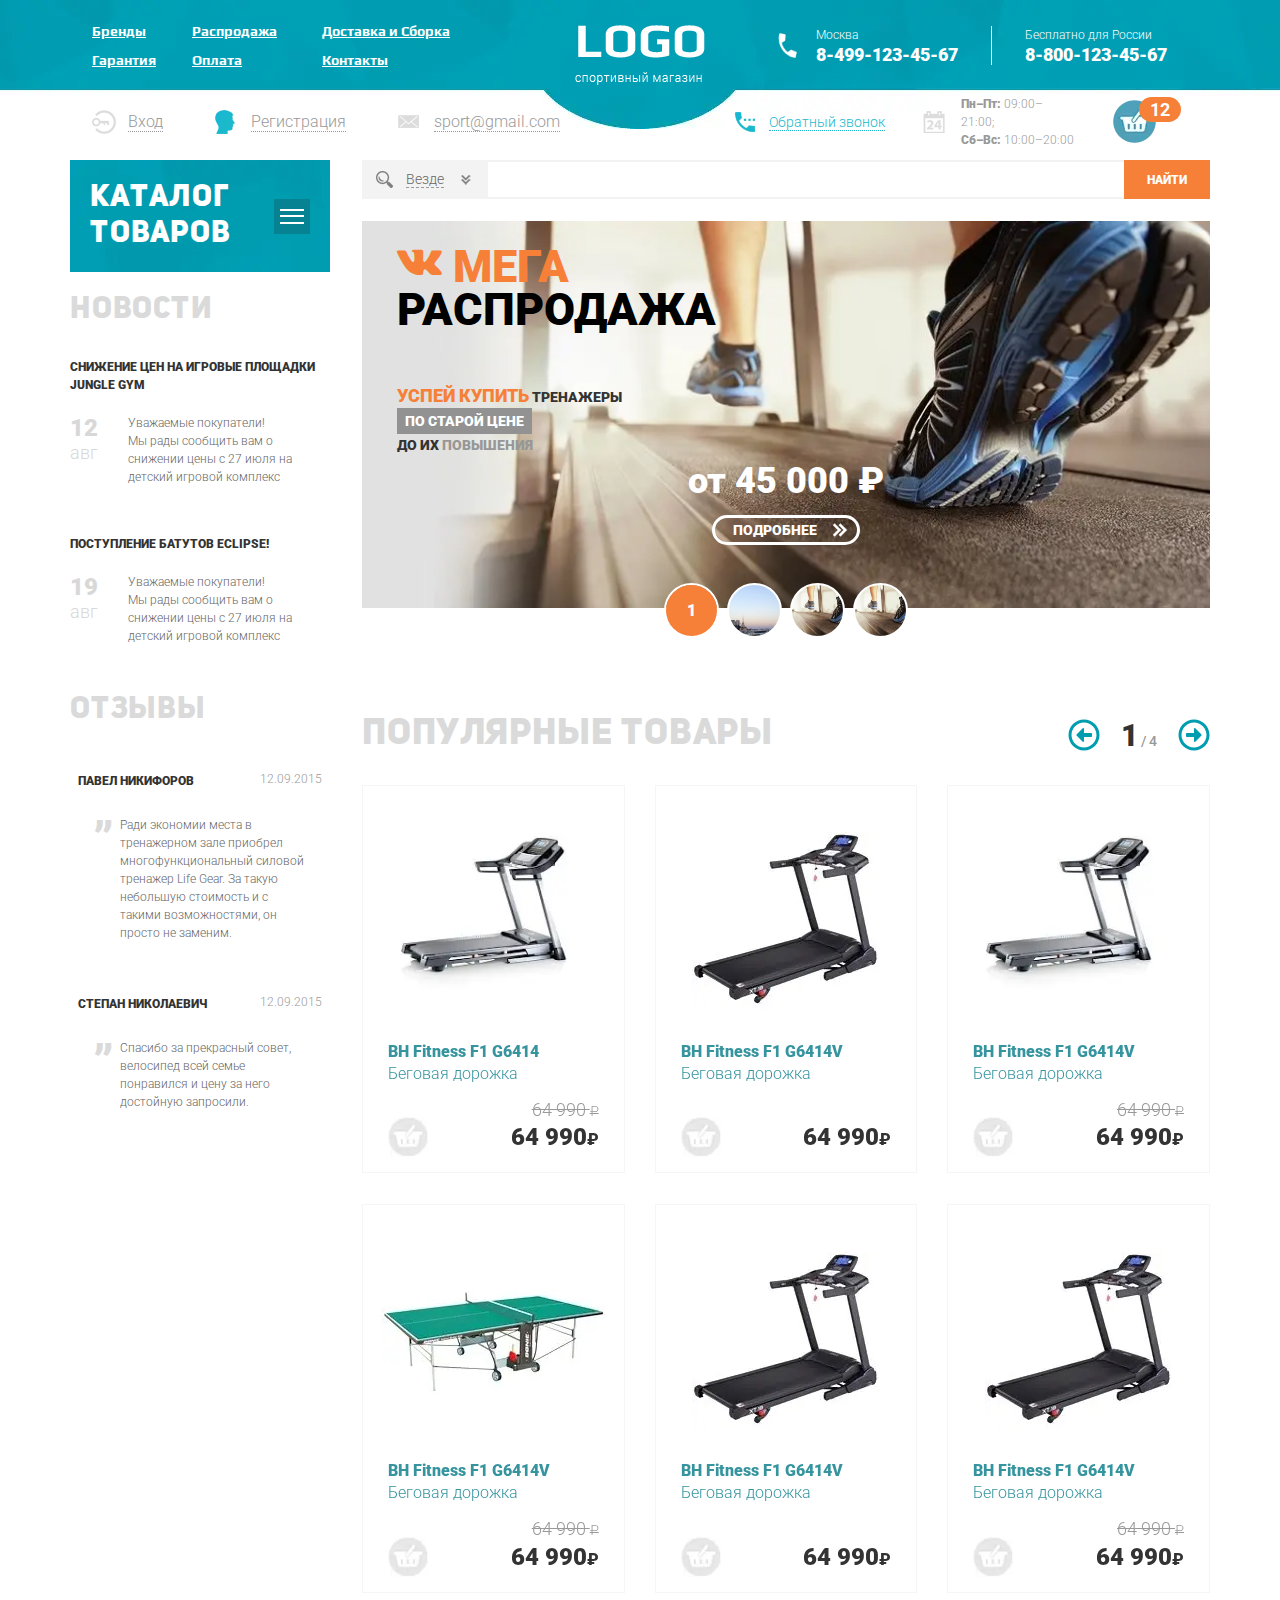
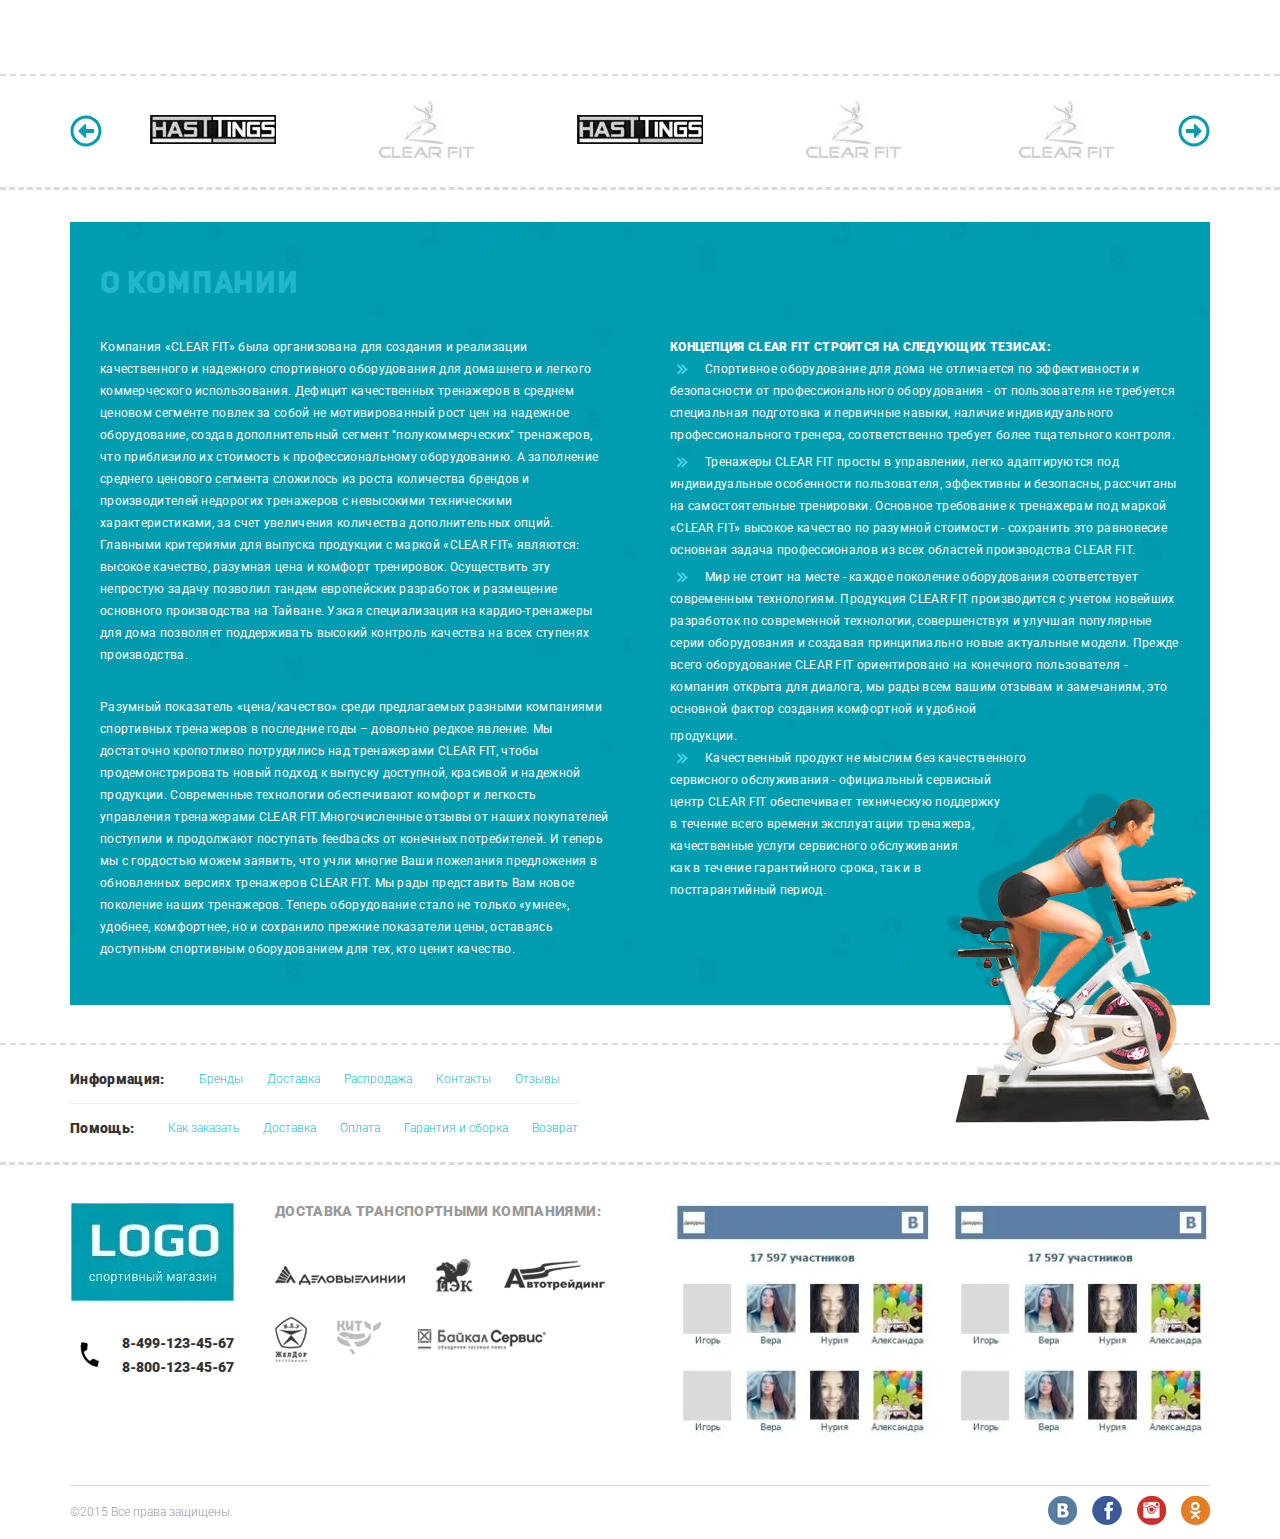
==== commit 64c59f6e: "pre-final" ====
--- a/index.html
+++ b/index.html
@@ -1,2109 +1,2103 @@
-<!DOCTYPE html>-<html lang="en">--<head>-	<meta charset="UTF-8">-	<meta http-equiv="X-UA-Compatible" content="IE=edge">-	<meta name="viewport" content="width=device-width, initial-scale=1.0">-	<title>LOGO</title>-	<link rel="preconnect" href="https://fonts.googleapis.com">-	<link rel="preconnect" href="https://fonts.gstatic.com" crossorigin>-	<svg display="none">-	<symbol viewBox="0 0 512 512" id="arrow-right">-		<path-			d="M504 256C504 119 393 8 256 8S8 119 8 256s111 248 248 248 248-111 248-248zm-448 0c0-110.5 89.5-200 200-200s200 89.5 200 200-89.5 200-200 200S56 366.5 56 256zm72 20v-40c0-6.6 5.4-12 12-12h116v-67c0-10.7 12.9-16 20.5-8.5l99 99c4.7 4.7 4.7 12.3 0 17l-99 99c-7.6 7.6-20.5 2.2-20.5-8.5v-67H140c-6.6 0-12-5.4-12-12z"-			class=""></path>-	</symbol>-</svg>-	<link-		href="https://fonts.googleapis.com/css2?family=Play:wght@700&family=Roboto:wght@300;400;500;700;900&display=swap"-		rel="stylesheet">-	<link rel="stylesheet" href="https://unpkg.com/swiper/swiper-bundle.min.css" />-	<link rel="stylesheet" href="css/style.css">---</head>---<body>-	<div class="wrapper">-		<header class="header">-	<div class="header__top top-header">-		<div class="top-header__content _container">-			<div class="top-header__column">-				<div class="top-header__menu menu">-					<div class="menu__icon icon-menu">-						<span></span>-						<span></span>-						<span></span>-					</div>-					<nav class="menu__body">-						<ul class="menu__list">-							<li><a href="" class="menu__link">Бренды</a></li>-							<li><a href="" class="menu__link">Распродажа</a></li>-							<li><a href="" class="menu__link">Доставка и Сборка</a></li>-							<li><a href="" class="menu__link">Гарантия</a></li>-							<li><a href="" class="menu__link">Оплата</a></li>-							<li><a href="" class="menu__link">Контакты</a></li>-						</ul>-					</nav>-				</div>-			</div><!-- top-header__column -->--			<div class="top-header__column top-header__column_logo">-				<a href="" class="top-header__logo"><picture><source srcset="img/logo.webp" type="image/webp"><img src="img/logo.png" alt=""></picture></a>-			</div><!-- top-header__column -->--			<div class="top-header__column ">-				<div class="top-header__contacts contacts-header">-					<div class="contacts-header__column">-						<div class="contacts-header__item contacts-header__item_icon">-							<div class="contacts-header__label">Москва</div>-							<a href="tel:84991234567" class="contacts-header__phone">8-499-123-45-67</a>--						</div>-					</div>-					<div class="contacts-header__column contacts-header__column_forcart">-						<div class="contacts-header__item">-							<div class="contacts-header__label">Бесплатно для России</div>-							<a href="tel:84991234567"-								class="contacts-header__phone contacts-header__phone_icon">8-800-123-45-67</a>--						</div>-					</div>-				</div>-			</div><!-- top-header__column -->-		</div>-	</div>-	<div class="header__bottom bottom-header">-		<div class="bottom-header__container _container">-			<div class="bottom-header__row">-				<div class="bottom-header__column">-					<ul data-da=".menu__body,640,0" class="bottom-header__actions actions-header">-						<li><a href="" class="actions-header__item actions-header__item_login "><span>Вход</span></a></li>-						<li><a href="" class="actions-header__item actions-header__item_reg"><span>Регистрация</span></a></li>-						<li><a href="" class="actions-header__item actions-header__item_mail"><span>sport@gmail.com</span></a>-						</li>-					</ul>-				</div>-				<div class="bottom-header__column">-					<div class="bottom-header__info info-header">-						<div data-da=".menu__body,640,2" class="info-header__column info-header__column_callback">-							<a href="" class="info-header__callback"><span>Обратный звонок</span></a>-						</div>--						<div class="info-header__column">-							<div class="info-header__schedule">-								<p><span>Пн–Пт:</span> 09:00–21:00;</p>-								<p><span>Сб–Вс:</span> 10:00–20:00</p>-							</div>--						</div>-						<div class="info-header__column">-							<a href="" data-da=".contacts-header__column_forcart,640,last"-								class="info-header__cart"><span>12</span></a>-						</div>-					</div>-				</div>-			</div>---		</div>-	</div>--</header>--		<main class="page">-			<div class="page__container _container">-				<aside class="page__side">-					<nav class="page__menu menu-page">-						<div class="menu-page__header">-							<div class="menu-page__title">Каталог товаров</div>-							<div class="menu-page__burger _active">-								<div class="menu-page__lines">-									<span></span>-									<span></span>-									<span></span>-								</div>-							</div>-						</div>-						<div class="menu-page__body" id="menu-page__body">-							<ul class="menu-page__list">--								<li class="menu-page__parent"><a href="#" class="menu-page__link ">Беговые-										дорожки</a>--									<div class="menu-page__submenu submenu-page">-										<div class="submenu-page__item">-											<ul class="submnenu-page__menu">-												<li><a href="#" class="submenu-page__link">Всепогодный</a></li>-												<li><a href="#" class="submenu-page__link">Для помещений</a></li>-												<li><a href="#" class="submenu-page__link">Профессиональный</a></li>-												<li><a href="#" class="submenu-page__link">Любительский</a></li>--											</ul>-											<div class="submenu-page__product">-												<div class="item-product">-													<div class="item-product__labels">-														<div class="item-product__label">Товар дня</div>-													</div>-													<a href="" class="item-product__image">-														<picture><source srcset="img/products/01.webp" type="image/webp"><img src="img/products/01.jpg" alt=""></picture>-													</a>-													<div class="item-product__body">-														<a href="" class="item-product__title">Домашний теннисный стол-															Donic Indoor Roller 800 Green</a>-														<div class="item-product__footer">-															<div class="item-product__old-price">64 990 <span>₽</span></div>-															<div class="item-product__bottom">-																<a href="" class="item-product__add"></a>-																<div class="item-product__price">64 990<span>₽</span></div>-															</div>-														</div>-													</div>-												</div>-											</div>-										</div>-									</div>---								</li>-								<li class="menu-page__parent"><a href="#" class="menu-page__link">Эллиптические тренажеры</a>-									<div class="menu-page__submenu submenu-page">-										<div class="submenu-page__item">-											<ul class="submnenu-page__menu">-												<li><a href="#" class="submenu-page__link">Всепогодный</a></li>-												<li><a href="#" class="submenu-page__link">Для помещений</a></li>-												<li><a href="#" class="submenu-page__link">Профессиональный</a></li>-												<li><a href="#" class="submenu-page__link">Любительский</a></li>--											</ul>-											<div class="submenu-page__product">-												<div class="item-product">-													<div class="item-product__labels">-														<div class="item-product__label">Товар дня</div>-													</div>-													<a href="" class="item-product__image">-														<picture><source srcset="img/products/01.webp" type="image/webp"><img src="img/products/01.jpg" alt=""></picture>-													</a>-													<div class="item-product__body">-														<a href="" class="item-product__title">Домашний теннисный стол-															Donic Indoor Roller 800 Green</a>-														<div class="item-product__footer">-															<div class="item-product__old-price"></div>-															<div class="item-product__bottom">-																<a href="" class="item-product__add"></a>-																<div class="item-product__price">64 990<span>₽</span></div>-															</div>-														</div>-													</div>-												</div>-											</div>-										</div>-									</div>-								</li>-								<li><a href="#" class="menu-page__link">Велотренажеры</a></li>-								<li><a href="#" class="menu-page__link">Гребные тренажеры</a></li>-								<li><a href="#" class="menu-page__link">Вибромассажеры</a></li>-								<li class="menu-page__parent"><a href="#" class="menu-page__link ">Теннисные-										столы</a>-									<div class="menu-page__submenu submenu-page">-										<div class="submenu-page__item">-											<ul class="submnenu-page__menu">-												<li><a href="#" class="submenu-page__link">Всепогодный</a></li>-												<li><a href="#" class="submenu-page__link">Для помещений</a></li>-												<li><a href="#" class="submenu-page__link">Профессиональный</a></li>-												<li><a href="#" class="submenu-page__link">Любительский</a></li>--											</ul>-											<div class="submenu-page__product">-												<div class="item-product">-													<div class="item-product__labels">-													</div>-													<a href="" class="item-product__image">-														<picture><source srcset="img/products/01.webp" type="image/webp"><img src="img/products/01.jpg" alt=""></picture>-													</a>-													<div class="item-product__body">-														<a href="" class="item-product__title">Домашний теннисный стол-															Donic Indoor Roller 800 Green</a>-														<div class="item-product__footer">-															<div class="item-product__old-price">64 990 <span>₽</span></div>-															<div class="item-product__bottom">-																<a href="" class="item-product__add"></a>-																<div class="item-product__price">64 990<span>₽</span></div>-															</div>-														</div>-													</div>-												</div>-											</div>-										</div>-									</div>-								</li>-								<li><a href="#" class="menu-page__link">Баскетбол</a>-								</li>-								<li class="menu-page__parent"><a href="#" class="menu-page__link">Массажные-										кресла</a>--									<div class="menu-page__submenu submenu-page">-										<div class="submenu-page__item">-											<ul class="submnenu-page__menu">-												<li><a href="#" class="submenu-page__link">Всепогодный</a></li>-												<li><a href="#" class="submenu-page__link">Для помещений</a></li>-												<li><a href="#" class="submenu-page__link">Профессиональный</a></li>-												<li><a href="#" class="submenu-page__link">Любительский</a></li>--											</ul>-											<div class="submenu-page__product">-												<div class="item-product">-													<div class="item-product__labels">-													</div>-													<a href="" class="item-product__image">-														<picture><source srcset="img/products/01.webp" type="image/webp"><img src="img/products/01.jpg" alt=""></picture>-													</a>-													<div class="item-product__body">-														<a href="" class="item-product__title">Домашний теннисный стол-															Donic Indoor Roller 800 Green</a>-														<div class="item-product__footer">-															<div class="item-product__old-price">64 990 <span>₽</span></div>-															<div class="item-product__bottom">-																<a href="" class="item-product__add"></a>-																<div class="item-product__price">64 990<span>₽</span></div>-															</div>-														</div>-													</div>-												</div>-											</div>-										</div>-									</div>-								</li>-								<li class="menu-page__parent">-									<a href="#" class="menu-page__link">Массажные-										столы</a>--									<div class="menu-page__submenu submenu-page">-										<div class="submenu-page__item">-											<ul class="submnenu-page__menu">-												<li><a href="#" class="submenu-page__link">Всепогодный</a></li>-												<li><a href="#" class="submenu-page__link">Для помещений</a></li>-												<li><a href="#" class="submenu-page__link">Профессиональный</a></li>-												<li><a href="#" class="submenu-page__link">Любительский</a></li>--											</ul>-											<div class="submenu-page__product">-												<div class="item-product">-													<div class="item-product__labels">-														<div class="item-product__label">Товар дня</div>-													</div>-													<a href="" class="item-product__image">-														<picture><source srcset="img/products/01.webp" type="image/webp"><img src="img/products/01.jpg" alt=""></picture>-													</a>-													<div class="item-product__body">-														<a href="" class="item-product__title">Домашний теннисный стол-															Donic Indoor Roller 800 Green</a>-														<div class="item-product__footer">-															<div class="item-product__old-price">64 990 <span>₽</span></div>-															<div class="item-product__bottom">-																<a href="" class="item-product__add"></a>-																<div class="item-product__price">64 990<span>₽</span></div>-															</div>-														</div>-													</div>-												</div>-											</div>-										</div>-									</div>-								</li>-								<li><a href="#" class="menu-page__link">Силовые тренажеры</a></li>-								<li><a href="#" class="menu-page__link">Батуты</a></li>-								<li><a href="#" class="menu-page__link">Детские городки</a></li>-								<li><a href="#" class="menu-page__link">Дачная мебель</a></li>-								<li><a href="#" class="menu-page__link">Уличные спортивные комплексы</a></li>-								<li><a href="#" class="menu-page__link">Аксессуары</a>-								</li>-							</ul>--						</div>-					</nav>-					<div data-da=".page__content,991.98,last" class="page__content-side">-						<div class="page__news-side news-side">-							<a href="" class="news-side__title side-title">Новости</a>-							<div class="news-side__items">-								<div class="news-side__item">-									<a href="" class="news-side__label side-label">Снижение цен на игровые площадки-										Jungle Gym</a>-									<div class="news-side__body">--										<div class="news-side__date"><span>12</span>-											авг</div>-										<div class="news-side__text"><span>Уважаемые покупатели!</span>-											Мы рады сообщить вам о снижении-											цены с 27 июля на детский игровой-											комплекс</div>--									</div>-								</div>-								<div class="news-side__item">-									<a href="" class="news-side__label">Поступление батутов Eclipse!</a>-									<div class="news-side__body">--										<div class="news-side__date"><span>19</span>-											авг</div>-										<div class="news-side__text"><span>Уважаемые покупатели!</span>-											Мы рады сообщить вам о снижении-											цены с 27 июля на детский игровой-											комплекс</div>--									</div>-								</div>-							</div>-						</div>--						<div class="page__reviews-side reviews-side">-							<div class="reviews-side__title side-title">Отзывы</div>-							<div class="reviews-side__body">-								<div class="reviews-side__items">-									<div class="reviews-side__item">-										<a href="" class="reviews-side__link">-											<div class="reviews-side__header">-												<div class="reviews-side__user">Павел Никифоров</div>-												<div class="reviews-side__date">12.09.2015</div>-											</div>-											<div class="reviews-side__body">-												<div class="reviews-side__symbols">”</div>-												<div class="reviews-side__text">Ради экономии места в тренажерном-													зале приобрел многофункциональный-													силовой тренажер Life Gear. За такую-													небольшую стоимость и с такими-													возможностями, он просто не-													заменим.</div>-											</div>-										</a>-									</div>-									<div class="reviews-side__item">-										<a href="" class="reviews-side__link">-											<div class="reviews-side__header">-												<div class="reviews-side__user">Степан Николаевич</div>-												<div class="reviews-side__date">12.09.2015</div>-											</div>-											<div class="reviews-side__body">-												<div class="reviews-side__symbols">”</div>-												<div class="reviews-side__text">Спасибо за прекрасный совет,-													велосипед всей семье понравился-													и цену за него достойную запросили.</div>-											</div>-										</a>-									</div>-								</div>--							</div>-						</div>-					</div>--				</aside>--				<div class="page__content">-					<form action="#" class="page__search search-page">-						<div class="search-page__select">-							<div class="search-page__title"><span>Везде</span><span data-text="Выбрано:"-									class="search-page__quantity"></span></div>--							<div class="search-page__categories categories-search">-								<div class="categories-search__row">--									<div class="categories-search__column">-										<ul class="categories-search__list">-											<li>-												<label class="categories-search__checkbox checkbox">-													<input type="checkbox" data-error="Ошибка" name="category" value=""-														class="checkbox__input">-													<span class="checkbox__text">Беговые дорожки</span>-												</label>-											</li>-											<li>-												<label class="categories-search__checkbox checkbox">-													<input type="checkbox" data-error="Ошибка" name="category" value=""-														class="checkbox__input">-													<span class="checkbox__text"><span>Эллиптические тренажеры</span></span>-												</label>-											</li>-											<li>-												<label class="categories-search__checkbox checkbox">-													<input type="checkbox" data-error="Ошибка" name="category" value=""-														class="checkbox__input">-													<span class="checkbox__text"><span>Велотренажеры</span></span>-												</label>-											</li>-											<li>-												<label class="categories-search__checkbox checkbox">-													<input type="checkbox" data-error="Ошибка" name="category" value=""-														class="checkbox__input">-													<span class="checkbox__text"><span>Гребные тренажеры</span></span>-												</label>-											</li>-											<li>-												<label class="categories-search__checkbox checkbox">-													<input type="checkbox" data-error="Ошибка" name="category" value=""-														class="checkbox__input">-													<span class="checkbox__text"><span>Вибромассажеры</span></span>-												</label>-											</li>-										</ul>--									</div>-									<div class="categories-search__column">-										<ul class="categories-search__list">-											<li>-												<label class="categories-search__checkbox checkbox">-													<input type="checkbox" data-error="Ошибка" name="category" value=""-														class="checkbox__input">-													<span class="checkbox__text">Беговые дорожки</span>-												</label>-											</li>-											<li>-												<label class="categories-search__checkbox checkbox">-													<input type="checkbox" data-error="Ошибка" name="category" value=""-														class="checkbox__input">-													<span class="checkbox__text"><span>Эллиптические тренажеры</span></span>-												</label>-											</li>-											<li>-												<label class="categories-search__checkbox checkbox">-													<input type="checkbox" data-error="Ошибка" name="category" value=""-														class="checkbox__input">-													<span class="checkbox__text"><span>Велотренажеры</span></span>-												</label>-											</li>-											<li>-												<label class="categories-search__checkbox checkbox">-													<input type="checkbox" data-error="Ошибка" name="category" value=""-														class="checkbox__input">-													<span class="checkbox__text"><span>Гребные тренажеры</span></span>-												</label>-											</li>-											<li>-												<label class="categories-search__checkbox checkbox">-													<input type="checkbox" data-error="Ошибка" name="category" value=""-														class="checkbox__input">-													<span class="checkbox__text"><span>Вибромассажеры</span></span>-												</label>-											</li>-										</ul>--									</div>-									<div class="categories-search__column">-										<ul class="categories-search__list">-											<li>-												<label class="categories-search__checkbox checkbox">-													<input type="checkbox" data-error="Ошибка" name="category" value=""-														class="checkbox__input">-													<span class="checkbox__text">Беговые дорожки</span>-												</label>-											</li>-											<li>-												<label class="categories-search__checkbox checkbox">-													<input type="checkbox" data-error="Ошибка" name="category" value=""-														class="checkbox__input">-													<span class="checkbox__text"><span>Эллиптические тренажеры</span></span>-												</label>-											</li>-											<li>-												<label class="categories-search__checkbox checkbox">-													<input type="checkbox" data-error="Ошибка" name="category" value=""-														class="checkbox__input">-													<span class="checkbox__text"><span>Велотренажеры</span></span>-												</label>-											</li>-											<li>-												<label class="categories-search__checkbox checkbox">-													<input type="checkbox" data-error="Ошибка" name="category" value=""-														class="checkbox__input">-													<span class="checkbox__text"><span>Гребные тренажеры</span></span>-												</label>-											</li>-											<li>-												<label class="categories-search__checkbox checkbox">-													<input type="checkbox" data-error="Ошибка" name="category" value=""-														class="checkbox__input">-													<span class="checkbox__text"><span>Вибромассажеры</span></span>-												</label>-											</li>-										</ul>--									</div>-								</div>---							</div>-						</div>-						<div class="search-page__input">-							<input type="text" name="search" autocomplete="off">-						</div>-						<button type="submit" class="search-page btn">Найти</button>--					</form>--					<div class="page__slider main-slider swiper">-						<div class="main-slider__body swiper-wrapper">-							<div class="main-slider__slide swiper-slide">-								<div class="main-slider__content content-main-slider">--									<div class="content-main-slider__title">-										<span class="icon_vk-1"></span>-										<span>Мега</span> распродажа-									</div>--									<div class="content-main-slider__text text-main-slider">-										<p><span class="text-main-slider__text1">Успей купить</span> тренажеры</p>-										<p><span class="text-main-slider__text2">по старой цене</span></p>-										<p>до их <span class="text-main-slider__text3">повышения</span></p>-									</div>----									<div class="content-main-slider__footer">-										<div class="content-main-slider__price rub">-											<span>от</span> 45 000-										</div>-										<a class="content-main-slider__button">-											<span>Подробнее</span>-										</a>--									</div>---								</div>-								<div class="main-slider__image ">-									<picture><source srcset="img/mainslider/big_img.webp" type="image/webp"><img src="img/mainslider/big_img.jpg" alt=""></picture>--								</div>-							</div>-							<div class="main-slider__slide swiper-slide">-								<div class="main-slider__content content-main-slider">--									<div class="content-main-slider__title">-										<span>Мега</span> распродажа-									</div>--									<div class="content-main-slider__text text-main-slider">-										<p><span class="text-main-slider__text1">Успей купить</span> тренажеры</p>-										<p><span class="text-main-slider__text2">по старой цене</span></p>-										<p>до их <span class="text-main-slider__text3">повышения</span></p>-									</div>---									<div class="content-main-slider__footer">-										<div class="content-main-slider__price rub">-											<span>от</span> 45 000-										</div>-										<a class="content-main-slider__button">-											<span>Подробнее</span>-										</a>--									</div>---								</div>-								<div class="main-slider__image ">-									<picture><source srcset="img/promo_bg.webp" type="image/webp"><img src="img/promo_bg.jpg" alt=""></picture>--								</div>-							</div>-							<div class="main-slider__slide swiper-slide">-								<div class="main-slider__content content-main-slider">--									<div class="content-main-slider__title">-										<span>Мега</span> распродажа-									</div>--									<div class="content-main-slider__text text-main-slider">-										<p><span class="text-main-slider__text1">Успей купить</span> тренажеры</p>-										<p><span class="text-main-slider__text2">по старой цене</span></p>-										<p>до их <span class="text-main-slider__text3">повышения</span></p>-									</div>---									<div class="content-main-slider__footer">-										<div class="content-main-slider__price rub">-											<span>от</span> 45 000-										</div>-										<a class="content-main-slider__button">-											<span>Подробнее</span>-										</a>--									</div>---								</div>-								<div class="main-slider__image ">-									<picture><source srcset="img/mainslider/big_img.webp" type="image/webp"><img src="img/mainslider/big_img.jpg" alt=""></picture>--								</div>-							</div>-							<div class="main-slider__slide swiper-slide">-								<div class="main-slider__content content-main-slider">--									<div class="content-main-slider__title">-										<span>Мега</span> распродажа-									</div>--									<div class="content-main-slider__text text-main-slider">-										<p><span class="text-main-slider__text1">Успей купить</span> тренажеры</p>-										<p><span class="text-main-slider__text2">по старой цене</span></p>-										<p>до их <span class="text-main-slider__text3">повышения</span></p>-									</div>---									<div class="content-main-slider__footer">-										<div class="content-main-slider__price rub">-											<span>от</span> 45 000-										</div>-										<a class="content-main-slider__button">-											<span>Подробнее</span>-										</a>--									</div>---								</div>-								<div class="main-slider__image ">-									<picture><source srcset="img/mainslider/big_img.webp" type="image/webp"><img src="img/mainslider/big_img.jpg" alt=""></picture>--								</div>-							</div>--						</div>-						<div class="main-slider__dotts">--						</div>-					</div>-					<div class="page__products products-slider">-						<div class="products-slider__header">-							<div class="products-slider__title">Популярные товары</div>-							<div class="products-slider__control">-								<div class=" products-slider__arrow_prev _arrow _arrow_prev">-									<svg>-										<use href="#arrow-right"></use>-									</svg>-								</div>-								<div class="products-slider__info"><span>3 </span> / 15</div>-								<div class=" products-slider__arrow_next _arrow _arrow_next">-									<svg>-										<use href="#arrow-right"></use>-									</svg>-								</div>-							</div> <!-- products-slider__control -->-						</div> <!-- products-slider__header -->-						<div class="products-slider__item swiper">--							<div class="swiper-wrapper">-								<div class="products-slider__slide swiper-slide">-									<div class="products-slide__items items-products">-										<div class="items-products__column">-											<div class="item-product">-												<a href="" class="item-product__image">-													<picture><source srcset="img/products/001.webp" type="image/webp"><img src="img/products/001.jpg" alt=""></picture>-												</a>-												<div class="item-product__body">-													<a href="" class="item-product__title title-product"><span>BH Fitness F1-															G6414</span>Беговая дорожка</a>-													<div class="item-product__footer">-														<div class="item-product__old-price">64 990 <span>₽</span></div>-														<div class="item-product__bottom">-															<a href="" class="item-product__add"></a>-															<div class="item-product__price">64 990<span>₽</span></div>-														</div>-													</div>-												</div>-												<div class="item-product__hover hover-item-product">-													<a class="hover-item-product__title title-product">-														<span>BH Fitness F1 G6414V</span> Беговая дорожка-													</a>-													<div class="hover-item-product__options options-item-product">--														<div class="options-item-product__item">-															<div class="options-item-product__label">Тип беговой дорожки: </div>-															<div class="options-item-product__value">Электрическая</div>-														</div>--														<div class="options-item-product__item">-															<div class="options-item-product__label">Скорость движения (км/ч):</div>-															<div class="options-item-product__value">22</div>-														</div>--														<div class="options-item-product__item">-															<div class="options-item-product__label">Складывание: </div>-															<div class="options-item-product__value">Есть</div>-														</div>--													</div>-													<a class="hover-item-product__cart"></a>-													<div class="hover-item-product__footer">-														<div class="hover-item-product__old-price">64 990 <span>₽</span></div>-														<div class="hover-item-product__stock">в наличии</div>-														<div class="hover-item-product__price">64 990<span>₽</span></div>-													</div>-												</div>-											</div>-										</div>-										<div class="items-products__column">-											<div class="item-product">-												<a href="" class="item-product__image">-													<picture><source srcset="img/products/002.webp" type="image/webp"><img src="img/products/002.jpg" alt=""></picture>-												</a>-												<div class="item-product__body">-													<a href="" class="item-product__title title-product"><span>BH Fitness F1-															G6414V</span>Беговая дорожка</a>-													<div class="item-product__footer">-														<div class="item-product__old-price"><span></span></div>-														<div class="item-product__bottom">-															<a href="" class="item-product__add"></a>-															<div class="item-product__price">64 990<span>₽</span></div>-														</div>-													</div>-												</div>-												<div class="item-product__hover hover-item-product">-													<a class="hover-item-product__title title-product">-														<span>BH Fitness F1 G6414V</span> Беговая дорожка-													</a>-													<div class="hover-item-product__options options-item-product">--														<div class="options-item-product__item">-															<div class="options-item-product__label">Тип беговой дорожки: </div>-															<div class="options-item-product__value">Электрическая</div>-														</div>--														<div class="options-item-product__item">-															<div class="options-item-product__label">Скорость движения (км/ч):</div>-															<div class="options-item-product__value">22</div>-														</div>--														<div class="options-item-product__item">-															<div class="options-item-product__label">Складывание: </div>-															<div class="options-item-product__value">Есть</div>-														</div>--													</div>-													<a class="hover-item-product__cart"></a>-													<div class="hover-item-product__footer">-														<div class="hover-item-product__old-price">64 990 <span>₽</span></div>-														<div class="hover-item-product__stock">в наличии</div>-														<div class="hover-item-product__price">64 990<span>₽</span></div>-													</div>-												</div>-											</div>-										</div>-										<div class="items-products__column">-											<div class="item-product">-												<a href="" class="item-product__image">-													<picture><source srcset="img/products/001.webp" type="image/webp"><img src="img/products/001.jpg" alt=""></picture>-												</a>-												<div class="item-product__body">-													<a href="" class="item-product__title title-product"><span>BH Fitness F1-															G6414V</span>Беговая дорожка</a>-													<div class="item-product__footer">-														<div class="item-product__old-price">64 990 <span>₽</span></div>-														<div class="item-product__bottom">-															<a href="" class="item-product__add"></a>-															<div class="item-product__price">64 990<span>₽</span></div>-														</div>-													</div>-												</div>-												<div class="item-product__hover hover-item-product">-													<a class="hover-item-product__title title-product">-														<span>BH Fitness F1 G6414V</span> Беговая дорожка-													</a>-													<div class="hover-item-product__options options-item-product">--														<div class="options-item-product__item">-															<div class="options-item-product__label">Тип беговой дорожки: </div>-															<div class="options-item-product__value">Электрическая</div>-														</div>--														<div class="options-item-product__item">-															<div class="options-item-product__label">Скорость движения (км/ч):</div>-															<div class="options-item-product__value">22</div>-														</div>--														<div class="options-item-product__item">-															<div class="options-item-product__label">Складывание: </div>-															<div class="options-item-product__value">Есть</div>-														</div>--													</div>-													<a class="hover-item-product__cart"></a>-													<div class="hover-item-product__footer">-														<div class="hover-item-product__old-price">64 990 <span>₽</span></div>-														<div class="hover-item-product__stock">в наличии</div>-														<div class="hover-item-product__price">64 990<span>₽</span></div>-													</div>-												</div>-											</div>-										</div>-										<div class="items-products__column">-											<div class="item-product">-												<a href="" class="item-product__image">-													<picture><source srcset="img/products/01.webp" type="image/webp"><img src="img/products/01.jpg" alt=""></picture>-												</a>-												<div class="item-product__body">-													<a href="" class="item-product__title title-product"><span>BH Fitness F1-															G6414V</span>Беговая дорожка</a>-													<div class="item-product__footer">-														<div class="item-product__old-price">64 990 <span>₽</span></div>-														<div class="item-product__bottom">-															<a href="" class="item-product__add"></a>-															<div class="item-product__price">64 990<span>₽</span></div>-														</div>-													</div>-												</div>-												<div class="item-product__hover hover-item-product">-													<a class="hover-item-product__title title-product">-														<span>BH Fitness F1 G6414V</span> Беговая дорожка-													</a>-													<div class="hover-item-product__options options-item-product">--														<div class="options-item-product__item">-															<div class="options-item-product__label">Тип беговой дорожки: </div>-															<div class="options-item-product__value">Электрическая</div>-														</div>--														<div class="options-item-product__item">-															<div class="options-item-product__label">Скорость движения (км/ч):</div>-															<div class="options-item-product__value">22</div>-														</div>--														<div class="options-item-product__item">-															<div class="options-item-product__label">Складывание: </div>-															<div class="options-item-product__value">Есть</div>-														</div>--													</div>-													<a class="hover-item-product__cart"></a>-													<div class="hover-item-product__footer">-														<div class="hover-item-product__old-price">64 990 <span>₽</span></div>-														<div class="hover-item-product__stock">в наличии</div>-														<div class="hover-item-product__price">64 990<span>₽</span></div>-													</div>-												</div>-											</div>-										</div>-										<div class="items-products__column">-											<div class="item-product">-												<a href="" class="item-product__image">-													<picture><source srcset="img/products/002.webp" type="image/webp"><img src="img/products/002.jpg" alt=""></picture>-												</a>-												<div class="item-product__body">-													<a href="" class="item-product__title title-product"><span>BH Fitness F1-															G6414V</span>Беговая дорожка</a>-													<div class="item-product__footer">-														<div class="item-product__old-price"><span></span></div>-														<div class="item-product__bottom">-															<a href="" class="item-product__add"></a>-															<div class="item-product__price">64 990<span>₽</span></div>-														</div>-													</div>-												</div>-												<div class="item-product__hover hover-item-product">-													<a class="hover-item-product__title title-product">-														<span>BH Fitness F1 G6414V</span> Беговая дорожка-													</a>-													<div class="hover-item-product__options options-item-product">--														<div class="options-item-product__item">-															<div class="options-item-product__label">Тип беговой дорожки: </div>-															<div class="options-item-product__value">Электрическая</div>-														</div>--														<div class="options-item-product__item">-															<div class="options-item-product__label">Скорость движения (км/ч):</div>-															<div class="options-item-product__value">22</div>-														</div>--														<div class="options-item-product__item">-															<div class="options-item-product__label">Складывание: </div>-															<div class="options-item-product__value">Есть</div>-														</div>--													</div>-													<a class="hover-item-product__cart"></a>-													<div class="hover-item-product__footer">-														<div class="hover-item-product__old-price">64 990 <span>₽</span></div>-														<div class="hover-item-product__stock">в наличии</div>-														<div class="hover-item-product__price">64 990<span>₽</span></div>-													</div>-												</div>-											</div>-										</div>-										<div class="items-products__column">-											<div class="item-product">-												<a href="" class="item-product__image">-													<picture><source srcset="img/products/002.webp" type="image/webp"><img src="img/products/002.jpg" alt=""></picture>-												</a>-												<div class="item-product__body">-													<a href="" class="item-product__title title-product"><span>BH Fitness F1-															G6414V</span>Беговая дорожка</a>-													<div class="item-product__footer">-														<div class="item-product__old-price">64 990 <span>₽</span></div>-														<div class="item-product__bottom">-															<a href="" class="item-product__add"></a>-															<div class="item-product__price">64 990<span>₽</span></div>-														</div>-													</div>-												</div>-												<div class="item-product__hover hover-item-product">-													<a class="hover-item-product__title title-product">-														<span>BH Fitness F1 G6414V</span> Беговая дорожка-													</a>-													<div class="hover-item-product__options options-item-product">--														<div class="options-item-product__item">-															<div class="options-item-product__label">Тип беговой дорожки: </div>-															<div class="options-item-product__value">Электрическая</div>-														</div>--														<div class="options-item-product__item">-															<div class="options-item-product__label">Скорость движения (км/ч):</div>-															<div class="options-item-product__value">22</div>-														</div>--														<div class="options-item-product__item">-															<div class="options-item-product__label">Складывание: </div>-															<div class="options-item-product__value">Есть</div>-														</div>--													</div>-													<a class="hover-item-product__cart"></a>-													<div class="hover-item-product__footer">-														<div class="hover-item-product__old-price">64 990 <span>₽</span></div>-														<div class="hover-item-product__stock">в наличии</div>-														<div class="hover-item-product__price">64 990<span>₽</span></div>-													</div>-												</div>-											</div>-										</div>-									</div>-								</div>-								<div class="products-slider__slide swiper-slide">-									<div class="products-slide__items items-products">-										<div class="items-products__column">-											<div class="item-product">-												<a href="" class="item-product__image">-													<picture><source srcset="img/products/001.webp" type="image/webp"><img src="img/products/001.jpg" alt=""></picture>-												</a>-												<div class="item-product__body">-													<a href="" class="item-product__title title-product"><span>BH Fitness F1-															G6414V</span>Беговая дорожка</a>-													<div class="item-product__footer">-														<div class="item-product__old-price">64 990 <span>₽</span></div>-														<div class="item-product__bottom">-															<a href="" class="item-product__add"></a>-															<div class="item-product__price">64 990<span>₽</span></div>-														</div>-													</div>-												</div>-												<div class="item-product__hover hover-item-product">-													<a class="hover-item-product__title title-product">-														<span>BH Fitness F1 G6414V</span> Беговая дорожка-													</a>-													<div class="hover-item-product__options options-item-product">--														<div class="options-item-product__item">-															<div class="options-item-product__label">Тип беговой дорожки: </div>-															<div class="options-item-product__value">Электрическая</div>-														</div>--														<div class="options-item-product__item">-															<div class="options-item-product__label">Скорость движения (км/ч):</div>-															<div class="options-item-product__value">22</div>-														</div>--														<div class="options-item-product__item">-															<div class="options-item-product__label">Складывание: </div>-															<div class="options-item-product__value">Есть</div>-														</div>--													</div>-													<a class="hover-item-product__cart"></a>-													<div class="hover-item-product__footer">-														<div class="hover-item-product__old-price">64 990 <span>₽</span></div>-														<div class="hover-item-product__stock">в наличии</div>-														<div class="hover-item-product__price">64 990<span>₽</span></div>-													</div>-												</div>-											</div>-										</div>-										<div class="items-products__column">-											<div class="item-product">-												<a href="" class="item-product__image">-													<picture><source srcset="img/products/002.webp" type="image/webp"><img src="img/products/002.jpg" alt=""></picture>-												</a>-												<div class="item-product__body">-													<a href="" class="item-product__title title-product"><span>BH Fitness F1-															G6414V</span>Беговая дорожка</a>-													<div class="item-product__footer">-														<div class="item-product__old-price"><span></span></div>-														<div class="item-product__bottom">-															<a href="" class="item-product__add"></a>-															<div class="item-product__price">64 990<span>₽</span></div>-														</div>-													</div>-												</div>-												<div class="item-product__hover hover-item-product">-													<a class="hover-item-product__title title-product">-														<span>BH Fitness F1 G6414V</span> Беговая дорожка-													</a>-													<div class="hover-item-product__options options-item-product">--														<div class="options-item-product__item">-															<div class="options-item-product__label">Тип беговой дорожки: </div>-															<div class="options-item-product__value">Электрическая</div>-														</div>--														<div class="options-item-product__item">-															<div class="options-item-product__label">Скорость движения (км/ч):</div>-															<div class="options-item-product__value">22</div>-														</div>--														<div class="options-item-product__item">-															<div class="options-item-product__label">Складывание: </div>-															<div class="options-item-product__value">Есть</div>-														</div>--													</div>-													<a class="hover-item-product__cart"></a>-													<div class="hover-item-product__footer">-														<div class="hover-item-product__old-price">64 990 <span>₽</span></div>-														<div class="hover-item-product__stock">в наличии</div>-														<div class="hover-item-product__price">64 990<span>₽</span></div>-													</div>-												</div>-											</div>-										</div>-										<div class="items-products__column">-											<div class="item-product">-												<a href="" class="item-product__image">-													<picture><source srcset="img/products/001.webp" type="image/webp"><img src="img/products/001.jpg" alt=""></picture>-												</a>-												<div class="item-product__body">-													<a href="" class="item-product__title title-product"><span>BH Fitness F1-															G6414V</span>Беговая дорожка</a>-													<div class="item-product__footer">-														<div class="item-product__old-price">64 990 <span>₽</span></div>-														<div class="item-product__bottom">-															<a href="" class="item-product__add"></a>-															<div class="item-product__price">64 990<span>₽</span></div>-														</div>-													</div>-												</div>-												<div class="item-product__hover hover-item-product">-													<a class="hover-item-product__title title-product">-														<span>BH Fitness F1 G6414V</span> Беговая дорожка-													</a>-													<div class="hover-item-product__options options-item-product">--														<div class="options-item-product__item">-															<div class="options-item-product__label">Тип беговой дорожки: </div>-															<div class="options-item-product__value">Электрическая</div>-														</div>--														<div class="options-item-product__item">-															<div class="options-item-product__label">Скорость движения (км/ч):</div>-															<div class="options-item-product__value">22</div>-														</div>--														<div class="options-item-product__item">-															<div class="options-item-product__label">Складывание: </div>-															<div class="options-item-product__value">Есть</div>-														</div>--													</div>-													<a class="hover-item-product__cart"></a>-													<div class="hover-item-product__footer">-														<div class="hover-item-product__old-price">64 990 <span>₽</span></div>-														<div class="hover-item-product__stock">в наличии</div>-														<div class="hover-item-product__price">64 990<span>₽</span></div>-													</div>-												</div>-											</div>-										</div>-										<div class="items-products__column">-											<div class="item-product">-												<a href="" class="item-product__image">-													<picture><source srcset="img/products/01.webp" type="image/webp"><img src="img/products/01.jpg" alt=""></picture>-												</a>-												<div class="item-product__body">-													<a href="" class="item-product__title title-product"><span>BH Fitness F1-															G6414V</span>Беговая дорожка</a>-													<div class="item-product__footer">-														<div class="item-product__old-price">64 990 <span>₽</span></div>-														<div class="item-product__bottom">-															<a href="" class="item-product__add"></a>-															<div class="item-product__price">64 990<span>₽</span></div>-														</div>-													</div>-												</div>-												<div class="item-product__hover hover-item-product">-													<a class="hover-item-product__title title-product">-														<span>BH Fitness F1 G6414V</span> Беговая дорожка-													</a>-													<div class="hover-item-product__options options-item-product">--														<div class="options-item-product__item">-															<div class="options-item-product__label">Тип беговой дорожки: </div>-															<div class="options-item-product__value">Электрическая</div>-														</div>--														<div class="options-item-product__item">-															<div class="options-item-product__label">Скорость движения (км/ч):</div>-															<div class="options-item-product__value">22</div>-														</div>--														<div class="options-item-product__item">-															<div class="options-item-product__label">Складывание: </div>-															<div class="options-item-product__value">Есть</div>-														</div>--													</div>-													<a class="hover-item-product__cart"></a>-													<div class="hover-item-product__footer">-														<div class="hover-item-product__old-price">64 990 <span>₽</span></div>-														<div class="hover-item-product__stock">в наличии</div>-														<div class="hover-item-product__price">64 990<span>₽</span></div>-													</div>-												</div>-											</div>-										</div>-										<div class="items-products__column">-											<div class="item-product">-												<a href="" class="item-product__image">-													<picture><source srcset="img/products/002.webp" type="image/webp"><img src="img/products/002.jpg" alt=""></picture>-												</a>-												<div class="item-product__body">-													<a href="" class="item-product__title title-product"><span>BH Fitness F1-															G6414V</span>Беговая дорожка</a>-													<div class="item-product__footer">-														<div class="item-product__old-price"><span></span></div>-														<div class="item-product__bottom">-															<a href="" class="item-product__add"></a>-															<div class="item-product__price">64 990<span>₽</span></div>-														</div>-													</div>-												</div>-												<div class="item-product__hover hover-item-product">-													<a class="hover-item-product__title title-product">-														<span>BH Fitness F1 G6414V</span> Беговая дорожка-													</a>-													<div class="hover-item-product__options options-item-product">--														<div class="options-item-product__item">-															<div class="options-item-product__label">Тип беговой дорожки: </div>-															<div class="options-item-product__value">Электрическая</div>-														</div>--														<div class="options-item-product__item">-															<div class="options-item-product__label">Скорость движения (км/ч):</div>-															<div class="options-item-product__value">22</div>-														</div>--														<div class="options-item-product__item">-															<div class="options-item-product__label">Складывание: </div>-															<div class="options-item-product__value">Есть</div>-														</div>--													</div>-													<a class="hover-item-product__cart"></a>-													<div class="hover-item-product__footer">-														<div class="hover-item-product__old-price">64 990 <span>₽</span></div>-														<div class="hover-item-product__stock">в наличии</div>-														<div class="hover-item-product__price">64 990<span>₽</span></div>-													</div>-												</div>-											</div>-										</div>-										<div class="items-products__column">-											<div class="item-product">-												<a href="" class="item-product__image">-													<picture><source srcset="img/products/002.webp" type="image/webp"><img src="img/products/002.jpg" alt=""></picture>-												</a>-												<div class="item-product__body">-													<a href="" class="item-product__title title-product"><span>BH Fitness F1-															G6414V</span>Беговая дорожка</a>-													<div class="item-product__footer">-														<div class="item-product__old-price">64 990 <span>₽</span></div>-														<div class="item-product__bottom">-															<a href="" class="item-product__add"></a>-															<div class="item-product__price">64 990<span>₽</span></div>-														</div>-													</div>-												</div>-												<div class="item-product__hover hover-item-product">-													<a class="hover-item-product__title title-product">-														<span>BH Fitness F1 G6414V</span> Беговая дорожка-													</a>-													<div class="hover-item-product__options options-item-product">--														<div class="options-item-product__item">-															<div class="options-item-product__label">Тип беговой дорожки: </div>-															<div class="options-item-product__value">Электрическая</div>-														</div>--														<div class="options-item-product__item">-															<div class="options-item-product__label">Скорость движения (км/ч):</div>-															<div class="options-item-product__value">22</div>-														</div>--														<div class="options-item-product__item">-															<div class="options-item-product__label">Складывание: </div>-															<div class="options-item-product__value">Есть</div>-														</div>--													</div>-													<a class="hover-item-product__cart"></a>-													<div class="hover-item-product__footer">-														<div class="hover-item-product__old-price">64 990 <span>₽</span></div>-														<div class="hover-item-product__stock">в наличии</div>-														<div class="hover-item-product__price">64 990<span>₽</span></div>-													</div>-												</div>-											</div>-										</div>-									</div>-								</div>-								<div class="products-slider__slide swiper-slide">-									<div class="products-slide__items items-products">-										<div class="items-products__column">-											<div class="item-product">-												<a href="" class="item-product__image">-													<picture><source srcset="img/products/001.webp" type="image/webp"><img src="img/products/001.jpg" alt=""></picture>-												</a>-												<div class="item-product__body">-													<a href="" class="item-product__title title-product"><span>BH Fitness F1-															G6414V</span>Беговая дорожка</a>-													<div class="item-product__footer">-														<div class="item-product__old-price">64 990 <span>₽</span></div>-														<div class="item-product__bottom">-															<a href="" class="item-product__add"></a>-															<div class="item-product__price">64 990<span>₽</span></div>-														</div>-													</div>-												</div>-												<div class="item-product__hover hover-item-product">-													<a class="hover-item-product__title title-product">-														<span>BH Fitness F1 G6414V</span> Беговая дорожка-													</a>-													<div class="hover-item-product__options options-item-product">--														<div class="options-item-product__item">-															<div class="options-item-product__label">Тип беговой дорожки: </div>-															<div class="options-item-product__value">Электрическая</div>-														</div>--														<div class="options-item-product__item">-															<div class="options-item-product__label">Скорость движения (км/ч):</div>-															<div class="options-item-product__value">22</div>-														</div>--														<div class="options-item-product__item">-															<div class="options-item-product__label">Складывание: </div>-															<div class="options-item-product__value">Есть</div>-														</div>--													</div>-													<a class="hover-item-product__cart"></a>-													<div class="hover-item-product__footer">-														<div class="hover-item-product__old-price">64 990 <span>₽</span></div>-														<div class="hover-item-product__stock">в наличии</div>-														<div class="hover-item-product__price">64 990<span>₽</span></div>-													</div>-												</div>-											</div>-										</div>-										<div class="items-products__column">-											<div class="item-product">-												<a href="" class="item-product__image">-													<picture><source srcset="img/products/002.webp" type="image/webp"><img src="img/products/002.jpg" alt=""></picture>-												</a>-												<div class="item-product__body">-													<a href="" class="item-product__title title-product"><span>BH Fitness F1-															G6414V</span>Беговая дорожка</a>-													<div class="item-product__footer">-														<div class="item-product__old-price"><span></span></div>-														<div class="item-product__bottom">-															<a href="" class="item-product__add"></a>-															<div class="item-product__price">64 990<span>₽</span></div>-														</div>-													</div>-												</div>-												<div class="item-product__hover hover-item-product">-													<a class="hover-item-product__title title-product">-														<span>BH Fitness F1 G6414V</span> Беговая дорожка-													</a>-													<div class="hover-item-product__options options-item-product">--														<div class="options-item-product__item">-															<div class="options-item-product__label">Тип беговой дорожки: </div>-															<div class="options-item-product__value">Электрическая</div>-														</div>--														<div class="options-item-product__item">-															<div class="options-item-product__label">Скорость движения (км/ч):</div>-															<div class="options-item-product__value">22</div>-														</div>--														<div class="options-item-product__item">-															<div class="options-item-product__label">Складывание: </div>-															<div class="options-item-product__value">Есть</div>-														</div>--													</div>-													<a class="hover-item-product__cart"></a>-													<div class="hover-item-product__footer">-														<div class="hover-item-product__old-price">64 990 <span>₽</span></div>-														<div class="hover-item-product__stock">в наличии</div>-														<div class="hover-item-product__price">64 990<span>₽</span></div>-													</div>-												</div>-											</div>-										</div>-										<div class="items-products__column">-											<div class="item-product">-												<a href="" class="item-product__image">-													<picture><source srcset="img/products/001.webp" type="image/webp"><img src="img/products/001.jpg" alt=""></picture>-												</a>-												<div class="item-product__body">-													<a href="" class="item-product__title title-product"><span>BH Fitness F1-															G6414V</span>Беговая дорожка</a>-													<div class="item-product__footer">-														<div class="item-product__old-price">64 990 <span>₽</span></div>-														<div class="item-product__bottom">-															<a href="" class="item-product__add"></a>-															<div class="item-product__price">64 990<span>₽</span></div>-														</div>-													</div>-												</div>-												<div class="item-product__hover hover-item-product">-													<a class="hover-item-product__title title-product">-														<span>BH Fitness F1 G6414V</span> Беговая дорожка-													</a>-													<div class="hover-item-product__options options-item-product">--														<div class="options-item-product__item">-															<div class="options-item-product__label">Тип беговой дорожки: </div>-															<div class="options-item-product__value">Электрическая</div>-														</div>--														<div class="options-item-product__item">-															<div class="options-item-product__label">Скорость движения (км/ч):</div>-															<div class="options-item-product__value">22</div>-														</div>--														<div class="options-item-product__item">-															<div class="options-item-product__label">Складывание: </div>-															<div class="options-item-product__value">Есть</div>-														</div>--													</div>-													<a class="hover-item-product__cart"></a>-													<div class="hover-item-product__footer">-														<div class="hover-item-product__old-price">64 990 <span>₽</span></div>-														<div class="hover-item-product__stock">в наличии</div>-														<div class="hover-item-product__price">64 990<span>₽</span></div>-													</div>-												</div>-											</div>-										</div>-										<div class="items-products__column">-											<div class="item-product">-												<a href="" class="item-product__image">-													<picture><source srcset="img/products/01.webp" type="image/webp"><img src="img/products/01.jpg" alt=""></picture>-												</a>-												<div class="item-product__body">-													<a href="" class="item-product__title title-product"><span>BH Fitness F1-															G6414V</span>Беговая дорожка</a>-													<div class="item-product__footer">-														<div class="item-product__old-price">64 990 <span>₽</span></div>-														<div class="item-product__bottom">-															<a href="" class="item-product__add"></a>-															<div class="item-product__price">64 990<span>₽</span></div>-														</div>-													</div>-												</div>-												<div class="item-product__hover hover-item-product">-													<a class="hover-item-product__title title-product">-														<span>BH Fitness F1 G6414V</span> Беговая дорожка-													</a>-													<div class="hover-item-product__options options-item-product">--														<div class="options-item-product__item">-															<div class="options-item-product__label">Тип беговой дорожки: </div>-															<div class="options-item-product__value">Электрическая</div>-														</div>--														<div class="options-item-product__item">-															<div class="options-item-product__label">Скорость движения (км/ч):</div>-															<div class="options-item-product__value">22</div>-														</div>--														<div class="options-item-product__item">-															<div class="options-item-product__label">Складывание: </div>-															<div class="options-item-product__value">Есть</div>-														</div>--													</div>-													<a class="hover-item-product__cart"></a>-													<div class="hover-item-product__footer">-														<div class="hover-item-product__old-price">64 990 <span>₽</span></div>-														<div class="hover-item-product__stock">в наличии</div>-														<div class="hover-item-product__price">64 990<span>₽</span></div>-													</div>-												</div>-											</div>-										</div>-										<div class="items-products__column">-											<div class="item-product">-												<a href="" class="item-product__image">-													<picture><source srcset="img/products/002.webp" type="image/webp"><img src="img/products/002.jpg" alt=""></picture>-												</a>-												<div class="item-product__body">-													<a href="" class="item-product__title title-product"><span>BH Fitness F1-															G6414V</span>Беговая дорожка</a>-													<div class="item-product__footer">-														<div class="item-product__old-price"><span></span></div>-														<div class="item-product__bottom">-															<a href="" class="item-product__add"></a>-															<div class="item-product__price">64 990<span>₽</span></div>-														</div>-													</div>-												</div>-												<div class="item-product__hover hover-item-product">-													<a class="hover-item-product__title title-product">-														<span>BH Fitness F1 G6414V</span> Беговая дорожка-													</a>-													<div class="hover-item-product__options options-item-product">--														<div class="options-item-product__item">-															<div class="options-item-product__label">Тип беговой дорожки: </div>-															<div class="options-item-product__value">Электрическая</div>-														</div>--														<div class="options-item-product__item">-															<div class="options-item-product__label">Скорость движения (км/ч):</div>-															<div class="options-item-product__value">22</div>-														</div>--														<div class="options-item-product__item">-															<div class="options-item-product__label">Складывание: </div>-															<div class="options-item-product__value">Есть</div>-														</div>--													</div>-													<a class="hover-item-product__cart"></a>-													<div class="hover-item-product__footer">-														<div class="hover-item-product__old-price">64 990 <span>₽</span></div>-														<div class="hover-item-product__stock">в наличии</div>-														<div class="hover-item-product__price">64 990<span>₽</span></div>-													</div>-												</div>-											</div>-										</div>-										<div class="items-products__column">-											<div class="item-product">-												<a href="" class="item-product__image">-													<picture><source srcset="img/products/002.webp" type="image/webp"><img src="img/products/002.jpg" alt=""></picture>-												</a>-												<div class="item-product__body">-													<a href="" class="item-product__title title-product"><span>BH Fitness F1-															G6414V</span>Беговая дорожка</a>-													<div class="item-product__footer">-														<div class="item-product__old-price">64 990 <span>₽</span></div>-														<div class="item-product__bottom">-															<a href="" class="item-product__add"></a>-															<div class="item-product__price">64 990<span>₽</span></div>-														</div>-													</div>-												</div>-												<div class="item-product__hover hover-item-product">-													<a class="hover-item-product__title title-product">-														<span>BH Fitness F1 G6414V</span> Беговая дорожка-													</a>-													<div class="hover-item-product__options options-item-product">--														<div class="options-item-product__item">-															<div class="options-item-product__label">Тип беговой дорожки: </div>-															<div class="options-item-product__value">Электрическая</div>-														</div>--														<div class="options-item-product__item">-															<div class="options-item-product__label">Скорость движения (км/ч):</div>-															<div class="options-item-product__value">22</div>-														</div>--														<div class="options-item-product__item">-															<div class="options-item-product__label">Складывание: </div>-															<div class="options-item-product__value">Есть</div>-														</div>--													</div>-													<a class="hover-item-product__cart"></a>-													<div class="hover-item-product__footer">-														<div class="hover-item-product__old-price">64 990 <span>₽</span></div>-														<div class="hover-item-product__stock">в наличии</div>-														<div class="hover-item-product__price">64 990<span>₽</span></div>-													</div>-												</div>-											</div>-										</div>-									</div>-								</div>-								<div class="products-slider__slide swiper-slide">-									<div class="products-slide__items items-products">-										<div class="items-products__column">-											<div class="item-product">-												<a href="" class="item-product__image">-													<picture><source srcset="img/products/001.webp" type="image/webp"><img src="img/products/001.jpg" alt=""></picture>-												</a>-												<div class="item-product__body">-													<a href="" class="item-product__title title-product"><span>BH Fitness F1-															G6414V</span>Беговая дорожка</a>-													<div class="item-product__footer">-														<div class="item-product__old-price">64 990 <span>₽</span></div>-														<div class="item-product__bottom">-															<a href="" class="item-product__add"></a>-															<div class="item-product__price">64 990<span>₽</span></div>-														</div>-													</div>-												</div>-												<div class="item-product__hover hover-item-product">-													<a class="hover-item-product__title title-product">-														<span>BH Fitness F1 G6414V</span> Беговая дорожка-													</a>-													<div class="hover-item-product__options options-item-product">--														<div class="options-item-product__item">-															<div class="options-item-product__label">Тип беговой дорожки: </div>-															<div class="options-item-product__value">Электрическая</div>-														</div>--														<div class="options-item-product__item">-															<div class="options-item-product__label">Скорость движения (км/ч):</div>-															<div class="options-item-product__value">22</div>-														</div>--														<div class="options-item-product__item">-															<div class="options-item-product__label">Складывание: </div>-															<div class="options-item-product__value">Есть</div>-														</div>--													</div>-													<a class="hover-item-product__cart"></a>-													<div class="hover-item-product__footer">-														<div class="hover-item-product__old-price">64 990 <span>₽</span></div>-														<div class="hover-item-product__stock">в наличии</div>-														<div class="hover-item-product__price">64 990<span>₽</span></div>-													</div>-												</div>-											</div>-										</div>-										<div class="items-products__column">-											<div class="item-product">-												<a href="" class="item-product__image">-													<picture><source srcset="img/products/002.webp" type="image/webp"><img src="img/products/002.jpg" alt=""></picture>-												</a>-												<div class="item-product__body">-													<a href="" class="item-product__title title-product"><span>BH Fitness F1-															G6414V</span>Беговая дорожка</a>-													<div class="item-product__footer">-														<div class="item-product__old-price"><span></span></div>-														<div class="item-product__bottom">-															<a href="" class="item-product__add"></a>-															<div class="item-product__price">64 990<span>₽</span></div>-														</div>-													</div>-												</div>-												<div class="item-product__hover hover-item-product">-													<a class="hover-item-product__title title-product">-														<span>BH Fitness F1 G6414V</span> Беговая дорожка-													</a>-													<div class="hover-item-product__options options-item-product">--														<div class="options-item-product__item">-															<div class="options-item-product__label">Тип беговой дорожки: </div>-															<div class="options-item-product__value">Электрическая</div>-														</div>--														<div class="options-item-product__item">-															<div class="options-item-product__label">Скорость движения (км/ч):</div>-															<div class="options-item-product__value">22</div>-														</div>--														<div class="options-item-product__item">-															<div class="options-item-product__label">Складывание: </div>-															<div class="options-item-product__value">Есть</div>-														</div>--													</div>-													<a class="hover-item-product__cart"></a>-													<div class="hover-item-product__footer">-														<div class="hover-item-product__old-price">64 990 <span>₽</span></div>-														<div class="hover-item-product__stock">в наличии</div>-														<div class="hover-item-product__price">64 990<span>₽</span></div>-													</div>-												</div>-											</div>-										</div>-										<div class="items-products__column">-											<div class="item-product">-												<a href="" class="item-product__image">-													<picture><source srcset="img/products/001.webp" type="image/webp"><img src="img/products/001.jpg" alt=""></picture>-												</a>-												<div class="item-product__body">-													<a href="" class="item-product__title title-product"><span>BH Fitness F1-															G6414V</span>Беговая дорожка</a>-													<div class="item-product__footer">-														<div class="item-product__old-price">64 990 <span>₽</span></div>-														<div class="item-product__bottom">-															<a href="" class="item-product__add"></a>-															<div class="item-product__price">64 990<span>₽</span></div>-														</div>-													</div>-												</div>-												<div class="item-product__hover hover-item-product">-													<a class="hover-item-product__title title-product">-														<span>BH Fitness F1 G6414V</span> Беговая дорожка-													</a>-													<div class="hover-item-product__options options-item-product">--														<div class="options-item-product__item">-															<div class="options-item-product__label">Тип беговой дорожки: </div>-															<div class="options-item-product__value">Электрическая</div>-														</div>--														<div class="options-item-product__item">-															<div class="options-item-product__label">Скорость движения (км/ч):</div>-															<div class="options-item-product__value">22</div>-														</div>--														<div class="options-item-product__item">-															<div class="options-item-product__label">Складывание: </div>-															<div class="options-item-product__value">Есть</div>-														</div>--													</div>-													<a class="hover-item-product__cart"></a>-													<div class="hover-item-product__footer">-														<div class="hover-item-product__old-price">64 990 <span>₽</span></div>-														<div class="hover-item-product__stock">в наличии</div>-														<div class="hover-item-product__price">64 990<span>₽</span></div>-													</div>-												</div>-											</div>-										</div>-										<div class="items-products__column">-											<div class="item-product">-												<a href="" class="item-product__image">-													<picture><source srcset="img/products/01.webp" type="image/webp"><img src="img/products/01.jpg" alt=""></picture>-												</a>-												<div class="item-product__body">-													<a href="" class="item-product__title title-product"><span>BH Fitness F1-															G6414V</span>Беговая дорожка</a>-													<div class="item-product__footer">-														<div class="item-product__old-price">64 990 <span>₽</span></div>-														<div class="item-product__bottom">-															<a href="" class="item-product__add"></a>-															<div class="item-product__price">64 990<span>₽</span></div>-														</div>-													</div>-												</div>-												<div class="item-product__hover hover-item-product">-													<a class="hover-item-product__title title-product">-														<span>BH Fitness F1 G6414V</span> Беговая дорожка-													</a>-													<div class="hover-item-product__options options-item-product">--														<div class="options-item-product__item">-															<div class="options-item-product__label">Тип беговой дорожки: </div>-															<div class="options-item-product__value">Электрическая</div>-														</div>--														<div class="options-item-product__item">-															<div class="options-item-product__label">Скорость движения (км/ч):</div>-															<div class="options-item-product__value">22</div>-														</div>--														<div class="options-item-product__item">-															<div class="options-item-product__label">Складывание: </div>-															<div class="options-item-product__value">Есть</div>-														</div>--													</div>-													<a class="hover-item-product__cart"></a>-													<div class="hover-item-product__footer">-														<div class="hover-item-product__old-price">64 990 <span>₽</span></div>-														<div class="hover-item-product__stock">в наличии</div>-														<div class="hover-item-product__price">64 990<span>₽</span></div>-													</div>-												</div>-											</div>-										</div>-										<div class="items-products__column">-											<div class="item-product">-												<a href="" class="item-product__image">-													<picture><source srcset="img/products/002.webp" type="image/webp"><img src="img/products/002.jpg" alt=""></picture>-												</a>-												<div class="item-product__body">-													<a href="" class="item-product__title title-product"><span>BH Fitness F1-															G6414V</span>Беговая дорожка</a>-													<div class="item-product__footer">-														<div class="item-product__old-price"><span></span></div>-														<div class="item-product__bottom">-															<a href="" class="item-product__add"></a>-															<div class="item-product__price">64 990<span>₽</span></div>-														</div>-													</div>-												</div>-												<div class="item-product__hover hover-item-product">-													<a class="hover-item-product__title title-product">-														<span>BH Fitness F1 G6414V</span> Беговая дорожка-													</a>-													<div class="hover-item-product__options options-item-product">--														<div class="options-item-product__item">-															<div class="options-item-product__label">Тип беговой дорожки: </div>-															<div class="options-item-product__value">Электрическая</div>-														</div>--														<div class="options-item-product__item">-															<div class="options-item-product__label">Скорость движения (км/ч):</div>-															<div class="options-item-product__value">22</div>-														</div>--														<div class="options-item-product__item">-															<div class="options-item-product__label">Складывание: </div>-															<div class="options-item-product__value">Есть</div>-														</div>--													</div>-													<a class="hover-item-product__cart"></a>-													<div class="hover-item-product__footer">-														<div class="hover-item-product__old-price">64 990 <span>₽</span></div>-														<div class="hover-item-product__stock">в наличии</div>-														<div class="hover-item-product__price">64 990<span>₽</span></div>-													</div>-												</div>-											</div>-										</div>-										<div class="items-products__column">-											<div class="item-product">-												<a href="" class="item-product__image">-													<picture><source srcset="img/products/002.webp" type="image/webp"><img src="img/products/002.jpg" alt=""></picture>-												</a>-												<div class="item-product__body">-													<a href="" class="item-product__title title-product"><span>BH Fitness F1-															G6414V</span>Беговая дорожка</a>-													<div class="item-product__footer">-														<div class="item-product__old-price">64 990 <span>₽</span></div>-														<div class="item-product__bottom">-															<a href="" class="item-product__add"></a>-															<div class="item-product__price">64 990<span>₽</span></div>-														</div>-													</div>-												</div>-												<div class="item-product__hover hover-item-product">-													<a class="hover-item-product__title title-product">-														<span>BH Fitness F1 G6414V</span> Беговая дорожка-													</a>-													<div class="hover-item-product__options options-item-product">--														<div class="options-item-product__item">-															<div class="options-item-product__label">Тип беговой дорожки: </div>-															<div class="options-item-product__value">Электрическая</div>-														</div>--														<div class="options-item-product__item">-															<div class="options-item-product__label">Скорость движения (км/ч):</div>-															<div class="options-item-product__value">22</div>-														</div>--														<div class="options-item-product__item">-															<div class="options-item-product__label">Складывание: </div>-															<div class="options-item-product__value">Есть</div>-														</div>--													</div>-													<a class="hover-item-product__cart"></a>-													<div class="hover-item-product__footer">-														<div class="hover-item-product__old-price">64 990 <span>₽</span></div>-														<div class="hover-item-product__stock">в наличии</div>-														<div class="hover-item-product__price">64 990<span>₽</span></div>-													</div>-												</div>-											</div>-										</div>-									</div>-								</div>-							</div>-						</div>---					</div>--				</div>-			</div>-			<div class="page__brands brands-slider">-				<div class="brands-slider__container _container">-					<div class="brands-slider__body swiper">-						<div class="swiper-wrapper">--							<div class="brands-slider__slide swiper-slide">--								<picture><source srcset="img/brands/01.webp" type="image/webp"><img src="img/brands/01.jpg" alt=""></picture>-							</div>-							<div class="brands-slider__slide swiper-slide">--								<picture><source srcset="img/brands/02.webp" type="image/webp"><img src="img/brands/02.jpg" alt=""></picture>-							</div>-							<div class="brands-slider__slide swiper-slide">--								<picture><source srcset="img/brands/01.webp" type="image/webp"><img src="img/brands/01.jpg" alt=""></picture>-							</div>-							<div class="brands-slider__slide swiper-slide">--								<picture><source srcset="img/brands/02.webp" type="image/webp"><img src="img/brands/02.jpg" alt=""></picture>-							</div>-							<div class="brands-slider__slide swiper-slide">--								<picture><source srcset="img/brands/02.webp" type="image/webp"><img src="img/brands/02.jpg" alt=""></picture>-							</div>-							<div class="brands-slider__slide swiper-slide">--								<picture><source srcset="img/brands/01.webp" type="image/webp"><img src="img/brands/01.jpg" alt=""></picture>-							</div>-							<div class="brands-slider__slide swiper-slide">--								<picture><source srcset="img/brands/01.webp" type="image/webp"><img src="img/brands/01.jpg" alt=""></picture>-							</div>-						</div>-					</div>-					<div class="brands-slider__arrows">-						<div class="brands-slider__arrow brands-slider__arrow_next _arrow _arrow_next">-							<svg>-								<use href="#arrow-right"></use>-							</svg>-						</div>-						<div class="brands-slider__arrow brands-slider__arrow_prev  _arrow _arrow_prev">-							<svg>-								<use href="#arrow-right"></use>-							</svg>-						</div>-					</div>-				</div>-			</div>-			<section class="page__about about-block">-				<div class="about-block_container _container">-					<div class="about-block__body">-						<h1 class="about-block__title">О компании</h1>-						<div class="about-block__row">-							<div class="about-block__column">-								<p>--									Компания «CLEAR FIT» была организована для создания и реализации-									качественного и надежного спортивного оборудования для домашнего и легкого-									коммерческого использования. Дефицит качественных тренажеров в среднем-									ценовом сегменте повлек за собой не мотивированный рост цен на надежное-									оборудование, создав дополнительный сегмент "полукоммерческих" тренажеров,-									что приблизило их стоимость к профессиональному оборудованию. А заполнение-									среднего ценового сегмента сложилось из роста количества брендов и-									производителей недорогих тренажеров с невысокими техническими-									характеристиками, за счет увеличения количества дополнительных опций.-									Главными критериями для выпуска продукции с маркой «CLEAR FIT» являются:-									высокое качество, разумная цена и комфорт тренировок. Осуществить эту-									непростую задачу позволил тандем европейских разработок и размещение-									основного производства на Тайване. Узкая специализация на кардио-тренажеры-									для дома позволяет поддерживать высокий контроль качества на всех ступенях-									производства.-								</p>-								<p>-									Разумный показатель «цена/качество» среди предлагаемых разными компаниями-									спортивных тренажеров в последние годы – довольно редкое явление. Мы-									достаточно кропотливо потрудились над тренажерами CLEAR FIT, чтобы-									продемонстрировать новый подход к выпуску доступной, красивой и надежной-									продукции. Современные технологии обеспечивают комфорт и легкость управления-									тренажерами CLEAR FIT.Многочисленные отзывы от наших покупателей поступили-									и продолжают поступать feedbacks от конечных потребителей. И теперь мы с-									гордостью можем заявить, что учли многие Ваши пожелания предложения в-									обновленных версиях тренажеров CLEAR FIT. Мы рады представить Вам новое-									поколение наших тренажеров. Теперь оборудование стало не только «умнее»,-									удобнее, комфортнее, но и сохранило прежние показатели цены, оставаясь-									доступным спортивным оборудованием для тех, кто ценит качество.-								</p>-							</div>-							<div class="about-block__column">-								<h2 class="about-block__label">Концепция CLEAR FIT строится на следующих тезисах:</h2>--								<ul class="about-block__list">-									<li>Спортивное оборудование для дома не отличается по эффективности и-										безопасности от профессионального оборудования - от пользователя не-										требуется специальная подготовка и первичные навыки, наличие-										индивидуального профессионального тренера, соответственно требует более-										тщательного контроля.-									</li>-									<li>Тренажеры CLEAR FIT просты в управлении, легко адаптируются под-										индивидуальные особенности пользователя, эффективны и безопасны,-										рассчитаны на самостоятельные тренировки.-										Основное требование к тренажерам под маркой «CLEAR FIT» высокое-										качество по разумной стоимости - сохранить это равновесие основная задача-										профессионалов из всех областей производства CLEAR FIT.-									</li>-									<li>Мир не стоит на месте - каждое поколение оборудования соответствует-										современным технологиям. Продукция CLEAR FIT производится с учетом-										новейших разработок по современной технологии, совершенствуя и улучшая-										популярные серии оборудования и создавая принципиально новые актуальные-										модели.-										Прежде всего оборудование CLEAR FIT ориентировано на конечного-										пользователя - компания открыта для диалога, мы рады всем вашим отзывам-										и замечаниям, это основной фактор создания комфортной и удобной-									</li>-									продукции.-									<li>Качественный продукт не мыслим без качественного <br>-										сервисного обслуживания - официальный сервисный <br>-										центр CLEAR FIT обеспечивает техническую поддержку <br>-										в течение всего времени эксплуатации тренажера,<br>-										качественные услуги сервисного обслуживания<br>-										как в течение гарантийного срока, так и в<br>-										постгарантийный период.</li>-								</ul>-								<div class="about-block__image">-									<picture><source srcset="img/bike.webp" type="image/webp"><img src="img/bike.png" alt=""></picture>-								</div>-							</div>-						</div>-					</div>-				</div>-			</section>-			<div class="page__info-menu info-menu">-				<div class="info-menu_container _container">-					<div class="info-menu__body">---						<div class="info-menu__line">-							<div class="info-menu__label">Информация:</div>-							<div class="info-menu__list">-								<li><a href="" class="info-menu__link">Бренды</a></li>-								<li><a href="" class="info-menu__link">Доставка</a></li>-								<li><a href="" class="info-menu__link">Распродажа</a></li>-								<li><a href="" class="info-menu__link">Контакты</a></li>-								<li><a href="" class="info-menu__link">Отзывы</a></li>--							</div>-						</div>--						<div class="info-menu__line">-							<div class="info-menu__label">Помощь:</div>-							<div class="info-menu__list">-								<li><a href="" class="info-menu__link">Как заказать</a></li>-								<li><a href="" class="info-menu__link">Доставка</a></li>-								<li><a href="" class="info-menu__link">Оплата</a></li>-								<li><a href="" class="info-menu__link">Гарантия и сборка</a></li>-								<li><a href="" class="info-menu__link">Возврат</a></li>---							</div>-						</div>-					</div>-				</div>-			</div>-		</main>-	</div>--	<footer class="main-footer">-	<div class="main-footer_container _container">-		<div class="main-footer__body">-			<div class="main-footer__column">-				<div class="main-footer__block block-footer">-					<div class="block-footer__row">-						<div class="block-footer__column">-							<a href="" class="block-footer__logo">-								<picture><source srcset="img/logo_footer.webp" type="image/webp"><img src="img/logo_footer.jpg" alt=""></picture>-							</a>-							<div class="block-footer__phones">-								<p><a href="tel:84991234567" class="block-footer__phone">8-499-123-45-67</a></p>-								<p><a href="tel:88001234567" class="block-footer__phone">8-800-123-45-67</a></p>-							</div>--						</div>-						<div class="block-footer__column">-							<div class="block-footer__delivery delivery-footer">-								<div class="delivery-footer__title">Доставка транспортными компаниями:</div>-								<div class="delivery-footer__items">-									<div class="delivery-footer__item">-										<picture><source srcset="img/delivery/06.webp" type="image/webp"><img src="img/delivery/06.png" alt=""></picture>-									</div>-									<div class="delivery-footer__item">-										<picture><source srcset="img/delivery/05.webp" type="image/webp"><img src="img/delivery/05.png" alt=""></picture>-									</div>-									<div class="delivery-footer__item">-										<picture><source srcset="img/delivery/04.webp" type="image/webp"><img src="img/delivery/04.png" alt=""></picture>-									</div>-									<div class="delivery-footer__item">-										<picture><source srcset="img/delivery/03.webp" type="image/webp"><img src="img/delivery/03.png" alt=""></picture>-									</div>-									<div class="delivery-footer__item">-										<picture><source srcset="img/delivery/02.webp" type="image/webp"><img src="img/delivery/02.png" alt=""></picture>-									</div>-									<div class="delivery-footer__item">-										<picture><source srcset="img/delivery/01.webp" type="image/webp"><img src="img/delivery/01.png" alt=""></picture>-									</div>-								</div>-							</div>-						</div>-					</div>-					<div class="block-footer__row">-						<div class="block-footer__payments">-							<picture><source srcset="img/payment/01.webp" type="image/webp"><img src="img/payment/01.jpg" alt=""></picture>-							<picture><source srcset="img/payment/02.webp" type="image/webp"><img src="img/payment/02.jpg" alt=""></picture>-							<picture><source srcset="img/payment/03.webp" type="image/webp"><img src="img/payment/03.jpg" alt=""></picture>-							<picture><source srcset="img/payment/04.webp" type="image/webp"><img src="img/payment/04.jpg" alt=""></picture>-							<picture><source srcset="img/payment/05.webp" type="image/webp"><img src="img/payment/05.jpg" alt=""></picture>-						</div>-					</div>--				</div>-			</div>-			<div class="main-footer__column">-				<div class="main-footer__widgets widgets-footer">-					<div class="widgets-footer__column">-						<picture><source srcset="img/vk.webp" type="image/webp"><img src="img/vk.jpg" alt=""></picture>-					</div>-					<div class="widgets-footer__column">-						<picture><source srcset="img/vk.webp" type="image/webp"><img src="img/vk.jpg" alt=""></picture>-					</div>-				</div>-			</div>-		</div>-		<div class="main-footer__bottom">-			<div class="main-footer__copy">©2015 Все права защищены.</div>-			<div class="main-footer__social social-footer">-				<a href="" class="social-footer__link">-					<picture><source srcset="img/social/1.webp" type="image/webp"><img src="img/social/1.png" alt=""></picture>-				</a>-				<a href="" class="social-footer__link">-					<picture><source srcset="img/social/2.webp" type="image/webp"><img src="img/social/2.png" alt=""></picture>-				</a>-				<a href="" class="social-footer__link">-					<picture><source srcset="img/social/3.webp" type="image/webp"><img src="img/social/3.png" alt=""></picture>-				</a>-				<a href="" class="social-footer__link">-					<picture><source srcset="img/social/4.webp" type="image/webp"><img src="img/social/4.png" alt=""></picture>-				</a>-			</div>-		</div>-	</div>-</footer>--	</div>--	<script src="https://unpkg.com/swiper/swiper-bundle.min.js"></script>-	<script src="js/vendors.js"></script>-<script src="js/app.js"></script>-</body>-+<!DOCTYPE html>
+<html lang="en">
+
+<head>
+	<meta charset="UTF-8">
+	<meta http-equiv="X-UA-Compatible" content="IE=edge">
+	<meta name="viewport" content="width=device-width, initial-scale=1.0">
+	<title>LOGO</title>
+	<link rel="preconnect" href="https://fonts.googleapis.com">
+	<link rel="preconnect" href="https://fonts.gstatic.com" crossorigin>
+	<svg display="none">
+	<link rel="icon" href="favicon.ico" type="image/x-icon">
+
+	<symbol viewBox="0 0 512 512" id="arrow-right">
+		<path
+			d="M504 256C504 119 393 8 256 8S8 119 8 256s111 248 248 248 248-111 248-248zm-448 0c0-110.5 89.5-200 200-200s200 89.5 200 200-89.5 200-200 200S56 366.5 56 256zm72 20v-40c0-6.6 5.4-12 12-12h116v-67c0-10.7 12.9-16 20.5-8.5l99 99c4.7 4.7 4.7 12.3 0 17l-99 99c-7.6 7.6-20.5 2.2-20.5-8.5v-67H140c-6.6 0-12-5.4-12-12z"
+			class=""></path>
+	</symbol>
+</svg>
+	<link
+		href="https://fonts.googleapis.com/css2?family=Play:wght@700&family=Roboto:wght@300;400;500;700;900&display=swap"
+		rel="stylesheet">
+	<link rel="stylesheet" href="https://unpkg.com/swiper/swiper-bundle.min.css" />
+	<link rel="stylesheet" href="css/style.css">
+
+
+</head>
+
+
+<body>
+	<div class="wrapper">
+		<header class="header">
+	<div class="header__top top-header">
+		<div class="top-header__content _container">
+			<div class="top-header__column">
+				<div class="top-header__menu menu">
+					<div class="menu__icon icon-menu">
+						<span></span>
+						<span></span>
+						<span></span>
+					</div>
+					<nav class="menu__body">
+						<ul class="menu__list">
+							<li><a href="" class="menu__link">Бренды</a></li>
+							<li><a href="" class="menu__link">Распродажа</a></li>
+							<li><a href="" class="menu__link">Доставка и Сборка</a></li>
+							<li><a href="" class="menu__link">Гарантия</a></li>
+							<li><a href="" class="menu__link">Оплата</a></li>
+							<li><a href="" class="menu__link">Контакты</a></li>
+						</ul>
+					</nav>
+				</div>
+			</div><!-- top-header__column -->
+
+			<div class="top-header__column top-header__column_logo">
+				<a href="" class="top-header__logo"><picture><source srcset="img/logo.webp" type="image/webp"><img src="img/logo.png" alt=""></picture></a>
+			</div><!-- top-header__column -->
+
+			<div class="top-header__column ">
+				<div class="top-header__contacts contacts-header">
+					<div class="contacts-header__column">
+						<div class="contacts-header__item contacts-header__item_icon">
+							<div class="contacts-header__label">Москва</div>
+							<a href="tel:84991234567" class="contacts-header__phone">8-499-123-45-67</a>
+
+						</div>
+					</div>
+					<div class="contacts-header__column contacts-header__column_forcart">
+						<div class="contacts-header__item">
+							<div class="contacts-header__label">Бесплатно для России</div>
+							<a href="tel:84991234567"
+								class="contacts-header__phone contacts-header__phone_icon">8-800-123-45-67</a>
+
+						</div>
+					</div>
+				</div>
+			</div><!-- top-header__column -->
+		</div>
+	</div>
+	<div class="header__bottom bottom-header">
+		<div class="bottom-header__container _container">
+			<div class="bottom-header__row">
+				<div class="bottom-header__column">
+					<ul data-da=".menu__body,640,0" class="bottom-header__actions actions-header">
+						<li><a href="" class="actions-header__item actions-header__item_login "><span>Вход</span></a></li>
+						<li><a href="" class="actions-header__item actions-header__item_reg"><span>Регистрация</span></a></li>
+						<li><a href="" class="actions-header__item actions-header__item_mail"><span>sport@gmail.com</span></a>
+						</li>
+					</ul>
+				</div>
+				<div class="bottom-header__column">
+					<div class="bottom-header__info info-header">
+						<div data-da=".menu__body,640,2" class="info-header__column info-header__column_callback">
+							<a href="" class="info-header__callback"><span>Обратный звонок</span></a>
+						</div>
+
+						<div class="info-header__column">
+							<div class="info-header__schedule">
+								<p><span>Пн–Пт:</span> 09:00–21:00;</p>
+								<p><span>Сб–Вс:</span> 10:00–20:00</p>
+							</div>
+
+						</div>
+						<div class="info-header__column">
+							<a href="checkout.html" data-da=".contacts-header__column_forcart,640,last"
+								class="info-header__cart"><span>12</span></a>
+						</div>
+					</div>
+				</div>
+			</div>
+
+
+		</div>
+	</div>
+
+</header>
+
+		<main class="page">
+			<div class="page__container _container">
+				<aside class="page__side">
+					<nav class="page__menu menu-page">
+						<div class="menu-page__header">
+							<div class="menu-page__title">Каталог товаров</div>
+							<div class="menu-page__burger _active">
+								<div class="menu-page__lines">
+									<span></span>
+									<span></span>
+									<span></span>
+								</div>
+							</div>
+						</div>
+						<div class="menu-page__body" id="menu-page__body">
+							<ul class="menu-page__list">
+
+								<li class="menu-page__parent"><a href="#" class="menu-page__link ">Беговые
+										дорожки</a>
+
+									<div class="menu-page__submenu submenu-page">
+										<div class="submenu-page__item">
+											<ul class="submnenu-page__menu">
+												<li><a href="catalog.html" class="submenu-page__link">Всепогодный</a></li>
+												<li><a href="catalog.html" class="submenu-page__link">Для помещений</a></li>
+												<li><a href="catalog.html" class="submenu-page__link">Профессиональный</a></li>
+												<li><a href="catalog.html" class="submenu-page__link">Любительский</a></li>
+
+											</ul>
+											<div class="submenu-page__product">
+												<div class="item-product">
+													<div class="item-product__labels">
+														<div class="item-product__label">Товар дня</div>
+													</div>
+													<a href="" class="item-product__image">
+														<picture><source srcset="img/products/01.webp" type="image/webp"><img src="img/products/01.jpg" alt=""></picture>
+													</a>
+													<div class="item-product__body">
+														<a href="product.html" class="item-product__title">Домашний теннисный стол
+															Donic Indoor Roller 800 Green</a>
+														<div class="item-product__footer">
+															<div class="item-product__old-price">64 990 <span>₽</span></div>
+															<div class="item-product__bottom">
+																<a href="" class="item-product__add"></a>
+																<div class="item-product__price">64 990<span>₽</span></div>
+															</div>
+														</div>
+													</div>
+												</div>
+											</div>
+										</div>
+									</div>
+
+
+								</li>
+								<li class="menu-page__parent"><a href="#" class="menu-page__link">Эллиптические тренажеры</a>
+									<div class="menu-page__submenu submenu-page">
+										<div class="submenu-page__item">
+											<ul class="submnenu-page__menu">
+												<li><a href="catalog.html" class="submenu-page__link">Всепогодный</a></li>
+												<li><a href="catalog.html" class="submenu-page__link">Для помещений</a></li>
+												<li><a href="catalog.html" class="submenu-page__link">Профессиональный</a></li>
+												<li><a href="catalog.html" class="submenu-page__link">Любительский</a></li>
+
+											</ul>
+											<div class="submenu-page__product">
+												<div class="item-product">
+													<div class="item-product__labels">
+														<div class="item-product__label">Товар дня</div>
+													</div>
+													<a href="" class="item-product__image">
+														<picture><source srcset="img/products/01.webp" type="image/webp"><img src="img/products/01.jpg" alt=""></picture>
+													</a>
+													<div class="item-product__body">
+														<a href="product.html" class="item-product__title">Домашний теннисный стол
+															Donic Indoor Roller 800 Green</a>
+														<div class="item-product__footer">
+															<div class="item-product__old-price"></div>
+															<div class="item-product__bottom">
+																<a href="" class="item-product__add"></a>
+																<div class="item-product__price">64 990<span>₽</span></div>
+															</div>
+														</div>
+													</div>
+												</div>
+											</div>
+										</div>
+									</div>
+								</li>
+								<li><a href="#" class="menu-page__link">Велотренажеры</a></li>
+								<li><a href="#" class="menu-page__link">Гребные тренажеры</a></li>
+								<li><a href="#" class="menu-page__link">Вибромассажеры</a></li>
+								<li class="menu-page__parent"><a href="#" class="menu-page__link ">Теннисные
+										столы</a>
+									<div class="menu-page__submenu submenu-page">
+										<div class="submenu-page__item">
+											<ul class="submnenu-page__menu">
+												<li><a href="catalog.html" class="submenu-page__link">Всепогодный</a></li>
+												<li><a href="catalog.html" class="submenu-page__link">Для помещений</a></li>
+												<li><a href="catalog.html" class="submenu-page__link">Профессиональный</a></li>
+												<li><a href="catalog.html" class="submenu-page__link">Любительский</a></li>
+
+											</ul>
+											<div class="submenu-page__product">
+												<div class="item-product">
+													<div class="item-product__labels">
+													</div>
+													<a href="" class="item-product__image">
+														<picture><source srcset="img/products/01.webp" type="image/webp"><img src="img/products/01.jpg" alt=""></picture>
+													</a>
+													<div class="item-product__body">
+														<a href="product.html" class="item-product__title">Домашний теннисный стол
+															Donic Indoor Roller 800 Green</a>
+														<div class="item-product__footer">
+															<div class="item-product__old-price">64 990 <span>₽</span></div>
+															<div class="item-product__bottom">
+																<a href="" class="item-product__add"></a>
+																<div class="item-product__price">64 990<span>₽</span></div>
+															</div>
+														</div>
+													</div>
+												</div>
+											</div>
+										</div>
+									</div>
+								</li>
+								<li><a href="#" class="menu-page__link">Баскетбол</a>
+								</li>
+								<li class="menu-page__parent"><a href="#" class="menu-page__link">Массажные
+										кресла</a>
+
+									<div class="menu-page__submenu submenu-page">
+										<div class="submenu-page__item">
+											<ul class="submnenu-page__menu">
+												<li><a href="catalog.html" class="submenu-page__link">Всепогодный</a></li>
+												<li><a href="catalog.html" class="submenu-page__link">Для помещений</a></li>
+												<li><a href="catalog.html" class="submenu-page__link">Профессиональный</a></li>
+												<li><a href="catalog.html" class="submenu-page__link">Любительский</a></li>
+
+											</ul>
+											<div class="submenu-page__product">
+												<div class="item-product">
+													<div class="item-product__labels">
+													</div>
+													<a href="" class="item-product__image">
+														<picture><source srcset="img/products/01.webp" type="image/webp"><img src="img/products/01.jpg" alt=""></picture>
+													</a>
+													<div class="item-product__body">
+														<a href="product.html" class="item-product__title">Домашний теннисный стол
+															Donic Indoor Roller 800 Green</a>
+														<div class="item-product__footer">
+															<div class="item-product__old-price">64 990 <span>₽</span></div>
+															<div class="item-product__bottom">
+																<a href="" class="item-product__add"></a>
+																<div class="item-product__price">64 990<span>₽</span></div>
+															</div>
+														</div>
+													</div>
+												</div>
+											</div>
+										</div>
+									</div>
+								</li>
+								<li class="menu-page__parent">
+									<a href="#" class="menu-page__link">Массажные
+										столы</a>
+
+									<div class="menu-page__submenu submenu-page">
+										<div class="submenu-page__item">
+											<ul class="submnenu-page__menu">
+												<li><a href="catalog.html" class="submenu-page__link">Всепогодный</a></li>
+												<li><a href="catalog.html" class="submenu-page__link">Для помещений</a></li>
+												<li><a href="catalog.html" class="submenu-page__link">Профессиональный</a></li>
+												<li><a href="catalog.html" class="submenu-page__link">Любительский</a></li>
+
+											</ul>
+											<div class="submenu-page__product">
+												<div class="item-product">
+													<div class="item-product__labels">
+														<div class="item-product__label">Товар дня</div>
+													</div>
+													<a href="" class="item-product__image">
+														<picture><source srcset="img/products/01.webp" type="image/webp"><img src="img/products/01.jpg" alt=""></picture>
+													</a>
+													<div class="item-product__body">
+														<a href="product.html" class="item-product__title">Домашний теннисный стол
+															Donic Indoor Roller 800 Green</a>
+														<div class="item-product__footer">
+															<div class="item-product__old-price">64 990 <span>₽</span></div>
+															<div class="item-product__bottom">
+																<a href="" class="item-product__add"></a>
+																<div class="item-product__price">64 990<span>₽</span></div>
+															</div>
+														</div>
+													</div>
+												</div>
+											</div>
+										</div>
+									</div>
+								</li>
+								<li><a href="#" class="menu-page__link">Силовые тренажеры</a></li>
+								<li><a href="#" class="menu-page__link">Батуты</a></li>
+								<li><a href="#" class="menu-page__link">Детские городки</a></li>
+								<li><a href="#" class="menu-page__link">Дачная мебель</a></li>
+								<li><a href="#" class="menu-page__link">Уличные спортивные комплексы</a></li>
+								<li><a href="#" class="menu-page__link">Аксессуары</a>
+								</li>
+							</ul>
+
+						</div>
+					</nav>
+					<div data-da=".page__content,991.98,last" class="page__content-side">
+						<div class="page__news-side news-side">
+							<a href="" class="news-side__title side-title">Новости</a>
+							<div class="news-side__items">
+								<div class="news-side__item">
+									<a href="" class="news-side__label side-label">Снижение цен на игровые площадки
+										Jungle Gym</a>
+									<div class="news-side__body">
+
+										<div class="news-side__date"><span>12</span>
+											авг</div>
+										<div class="news-side__text"><span>Уважаемые покупатели!</span>
+											Мы рады сообщить вам о снижении
+											цены с 27 июля на детский игровой
+											комплекс</div>
+
+									</div>
+								</div>
+								<div class="news-side__item">
+									<a href="" class="news-side__label">Поступление батутов Eclipse!</a>
+									<div class="news-side__body">
+
+										<div class="news-side__date"><span>19</span>
+											авг</div>
+										<div class="news-side__text"><span>Уважаемые покупатели!</span>
+											Мы рады сообщить вам о снижении
+											цены с 27 июля на детский игровой
+											комплекс</div>
+
+									</div>
+								</div>
+							</div>
+						</div>
+
+						<div class="page__reviews-side reviews-side">
+							<div class="reviews-side__title side-title">Отзывы</div>
+							<div class="reviews-side__body">
+								<div class="reviews-side__items">
+									<div class="reviews-side__item">
+										<a href="" class="reviews-side__link">
+											<div class="reviews-side__header">
+												<div class="reviews-side__user">Павел Никифоров</div>
+												<div class="reviews-side__date">12.09.2015</div>
+											</div>
+											<div class="reviews-side__body">
+												<div class="reviews-side__symbols">”</div>
+												<div class="reviews-side__text">Ради экономии места в тренажерном
+													зале приобрел многофункциональный
+													силовой тренажер Life Gear. За такую
+													небольшую стоимость и с такими
+													возможностями, он просто не
+													заменим.</div>
+											</div>
+										</a>
+									</div>
+									<div class="reviews-side__item">
+										<a href="" class="reviews-side__link">
+											<div class="reviews-side__header">
+												<div class="reviews-side__user">Степан Николаевич</div>
+												<div class="reviews-side__date">12.09.2015</div>
+											</div>
+											<div class="reviews-side__body">
+												<div class="reviews-side__symbols">”</div>
+												<div class="reviews-side__text">Спасибо за прекрасный совет,
+													велосипед всей семье понравился
+													и цену за него достойную запросили.</div>
+											</div>
+										</a>
+									</div>
+								</div>
+
+							</div>
+						</div>
+					</div>
+
+				</aside>
+
+				<div class="page__content">
+					<form action="#" class="page__search search-page">
+						<div class="search-page__select">
+							<div class="search-page__title"><span>Везде</span><span data-text="Выбрано:"
+									class="search-page__quantity"></span></div>
+
+							<div class="search-page__categories categories-search">
+								<div class="categories-search__row">
+
+									<div class="categories-search__column">
+										<ul class="categories-search__list">
+											<li>
+												<label class="categories-search__checkbox checkbox">
+													<input type="checkbox" data-error="Ошибка" name="category" value=""
+														class="checkbox__input">
+													<span class="checkbox__text">Беговые дорожки</span>
+												</label>
+											</li>
+											<li>
+												<label class="categories-search__checkbox checkbox">
+													<input type="checkbox" data-error="Ошибка" name="category" value=""
+														class="checkbox__input">
+													<span class="checkbox__text"><span>Эллиптические тренажеры</span></span>
+												</label>
+											</li>
+											<li>
+												<label class="categories-search__checkbox checkbox">
+													<input type="checkbox" data-error="Ошибка" name="category" value=""
+														class="checkbox__input">
+													<span class="checkbox__text"><span>Велотренажеры</span></span>
+												</label>
+											</li>
+											<li>
+												<label class="categories-search__checkbox checkbox">
+													<input type="checkbox" data-error="Ошибка" name="category" value=""
+														class="checkbox__input">
+													<span class="checkbox__text"><span>Гребные тренажеры</span></span>
+												</label>
+											</li>
+											<li>
+												<label class="categories-search__checkbox checkbox">
+													<input type="checkbox" data-error="Ошибка" name="category" value=""
+														class="checkbox__input">
+													<span class="checkbox__text"><span>Вибромассажеры</span></span>
+												</label>
+											</li>
+										</ul>
+
+									</div>
+									<div class="categories-search__column">
+										<ul class="categories-search__list">
+											<li>
+												<label class="categories-search__checkbox checkbox">
+													<input type="checkbox" data-error="Ошибка" name="category" value=""
+														class="checkbox__input">
+													<span class="checkbox__text">Беговые дорожки</span>
+												</label>
+											</li>
+											<li>
+												<label class="categories-search__checkbox checkbox">
+													<input type="checkbox" data-error="Ошибка" name="category" value=""
+														class="checkbox__input">
+													<span class="checkbox__text"><span>Эллиптические тренажеры</span></span>
+												</label>
+											</li>
+											<li>
+												<label class="categories-search__checkbox checkbox">
+													<input type="checkbox" data-error="Ошибка" name="category" value=""
+														class="checkbox__input">
+													<span class="checkbox__text"><span>Велотренажеры</span></span>
+												</label>
+											</li>
+											<li>
+												<label class="categories-search__checkbox checkbox">
+													<input type="checkbox" data-error="Ошибка" name="category" value=""
+														class="checkbox__input">
+													<span class="checkbox__text"><span>Гребные тренажеры</span></span>
+												</label>
+											</li>
+											<li>
+												<label class="categories-search__checkbox checkbox">
+													<input type="checkbox" data-error="Ошибка" name="category" value=""
+														class="checkbox__input">
+													<span class="checkbox__text"><span>Вибромассажеры</span></span>
+												</label>
+											</li>
+										</ul>
+
+									</div>
+									<div class="categories-search__column">
+										<ul class="categories-search__list">
+											<li>
+												<label class="categories-search__checkbox checkbox">
+													<input type="checkbox" data-error="Ошибка" name="category" value=""
+														class="checkbox__input">
+													<span class="checkbox__text">Беговые дорожки</span>
+												</label>
+											</li>
+											<li>
+												<label class="categories-search__checkbox checkbox">
+													<input type="checkbox" data-error="Ошибка" name="category" value=""
+														class="checkbox__input">
+													<span class="checkbox__text"><span>Эллиптические тренажеры</span></span>
+												</label>
+											</li>
+											<li>
+												<label class="categories-search__checkbox checkbox">
+													<input type="checkbox" data-error="Ошибка" name="category" value=""
+														class="checkbox__input">
+													<span class="checkbox__text"><span>Велотренажеры</span></span>
+												</label>
+											</li>
+											<li>
+												<label class="categories-search__checkbox checkbox">
+													<input type="checkbox" data-error="Ошибка" name="category" value=""
+														class="checkbox__input">
+													<span class="checkbox__text"><span>Гребные тренажеры</span></span>
+												</label>
+											</li>
+											<li>
+												<label class="categories-search__checkbox checkbox">
+													<input type="checkbox" data-error="Ошибка" name="category" value=""
+														class="checkbox__input">
+													<span class="checkbox__text"><span>Вибромассажеры</span></span>
+												</label>
+											</li>
+										</ul>
+
+									</div>
+								</div>
+
+
+							</div>
+						</div>
+						<div class="search-page__input">
+							<input type="text" name="search" autocomplete="off">
+						</div>
+						<button type="submit" class="search-page btn">Найти</button>
+
+					</form>
+
+					<div class="page__slider main-slider swiper">
+						<div class="main-slider__body swiper-wrapper">
+							<div class="main-slider__slide swiper-slide">
+								<div class="main-slider__content content-main-slider">
+
+									<div class="content-main-slider__title">
+										<span class="icon_vk-1"></span>
+										<span>Мега</span> распродажа
+									</div>
+
+									<div class="content-main-slider__text text-main-slider">
+										<p><span class="text-main-slider__text1">Успей купить</span> тренажеры</p>
+										<p><span class="text-main-slider__text2">по старой цене</span></p>
+										<p>до их <span class="text-main-slider__text3">повышения</span></p>
+									</div>
+
+
+
+									<div class="content-main-slider__footer">
+										<div class="content-main-slider__price rub">
+											<span>от</span> 45 000
+										</div>
+										<a class="content-main-slider__button">
+											<span>Подробнее</span>
+										</a>
+
+									</div>
+
+
+								</div>
+								<div class="main-slider__image ">
+									<picture><source srcset="img/mainslider/big_img.webp" type="image/webp"><img src="img/mainslider/big_img.jpg" alt=""></picture>
+
+								</div>
+							</div>
+							<div class="main-slider__slide swiper-slide">
+								<div class="main-slider__content content-main-slider">
+
+									<div class="content-main-slider__title">
+										<span>Мега</span> распродажа
+									</div>
+
+									<div class="content-main-slider__text text-main-slider">
+										<p><span class="text-main-slider__text1">Успей купить</span> тренажеры</p>
+										<p><span class="text-main-slider__text2">по старой цене</span></p>
+										<p>до их <span class="text-main-slider__text3">повышения</span></p>
+									</div>
+
+
+									<div class="content-main-slider__footer">
+										<div class="content-main-slider__price rub">
+											<span>от</span> 45 000
+										</div>
+										<a class="content-main-slider__button">
+											<span>Подробнее</span>
+										</a>
+
+									</div>
+
+
+								</div>
+								<div class="main-slider__image ">
+									<picture><source srcset="img/promo_bg.webp" type="image/webp"><img src="img/promo_bg.jpg" alt=""></picture>
+
+								</div>
+							</div>
+							<div class="main-slider__slide swiper-slide">
+								<div class="main-slider__content content-main-slider">
+
+									<div class="content-main-slider__title">
+										<span>Мега</span> распродажа
+									</div>
+
+									<div class="content-main-slider__text text-main-slider">
+										<p><span class="text-main-slider__text1">Успей купить</span> тренажеры</p>
+										<p><span class="text-main-slider__text2">по старой цене</span></p>
+										<p>до их <span class="text-main-slider__text3">повышения</span></p>
+									</div>
+
+
+									<div class="content-main-slider__footer">
+										<div class="content-main-slider__price rub">
+											<span>от</span> 45 000
+										</div>
+										<a class="content-main-slider__button">
+											<span>Подробнее</span>
+										</a>
+
+									</div>
+
+
+								</div>
+								<div class="main-slider__image ">
+									<picture><source srcset="img/mainslider/big_img.webp" type="image/webp"><img src="img/mainslider/big_img.jpg" alt=""></picture>
+
+								</div>
+							</div>
+							<div class="main-slider__slide swiper-slide">
+								<div class="main-slider__content content-main-slider">
+
+									<div class="content-main-slider__title">
+										<span>Мега</span> распродажа
+									</div>
+
+									<div class="content-main-slider__text text-main-slider">
+										<p><span class="text-main-slider__text1">Успей купить</span> тренажеры</p>
+										<p><span class="text-main-slider__text2">по старой цене</span></p>
+										<p>до их <span class="text-main-slider__text3">повышения</span></p>
+									</div>
+
+
+									<div class="content-main-slider__footer">
+										<div class="content-main-slider__price rub">
+											<span>от</span> 45 000
+										</div>
+										<a class="content-main-slider__button">
+											<span>Подробнее</span>
+										</a>
+
+									</div>
+
+
+								</div>
+								<div class="main-slider__image ">
+									<picture><source srcset="img/mainslider/big_img.webp" type="image/webp"><img src="img/mainslider/big_img.jpg" alt=""></picture>
+
+								</div>
+							</div>
+
+						</div>
+						<div class="main-slider__dotts">
+
+						</div>
+					</div>
+					<div class="page__products products-slider">
+						<div class="products-slider__header">
+							<div class="products-slider__title">Популярные товары</div>
+							<div class="products-slider__control">
+								<div class=" products-slider__arrow_prev _arrow _arrow_prev">
+									<svg>
+										<use href="#arrow-right"></use>
+									</svg>
+								</div>
+								<div class="products-slider__info"><span>3 </span> / 15</div>
+								<div class=" products-slider__arrow_next _arrow _arrow_next">
+									<svg>
+										<use href="#arrow-right"></use>
+									</svg>
+								</div>
+							</div> <!-- products-slider__control -->
+						</div> <!-- products-slider__header -->
+						<div class="products-slider__item swiper">
+
+							<div class="swiper-wrapper">
+								<div class="products-slider__slide swiper-slide">
+									<div class="products-slide__items items-products">
+										<div class="items-products__column">
+											<div class="item-product">
+												<a href="" class="item-product__image">
+													<picture><source srcset="img/products/001.webp" type="image/webp"><img src="img/products/001.jpg" alt=""></picture>
+												</a>
+												<div class="item-product__body">
+													<a href="product.html" class="item-product__title title-product"><span>BH Fitness F1
+															G6414</span>Беговая дорожка</a>
+													<div class="item-product__footer">
+														<div class="item-product__old-price">64 990 <span>₽</span></div>
+														<div class="item-product__bottom">
+															<a href="" class="item-product__add"></a>
+															<div class="item-product__price">64 990<span>₽</span></div>
+														</div>
+													</div>
+												</div>
+												<div class="item-product__hover hover-item-product">
+													<a class="hover-item-product__title title-product">
+														<span>BH Fitness F1 G6414V</span> Беговая дорожка
+													</a>
+													<div class="hover-item-product__options options-item-product">
+
+														<div class="options-item-product__item">
+															<div class="options-item-product__label">Тип беговой дорожки: </div>
+															<div class="options-item-product__value">Электрическая</div>
+														</div>
+
+														<div class="options-item-product__item">
+															<div class="options-item-product__label">Скорость движения (км/ч):</div>
+															<div class="options-item-product__value">22</div>
+														</div>
+
+														<div class="options-item-product__item">
+															<div class="options-item-product__label">Складывание: </div>
+															<div class="options-item-product__value">Есть</div>
+														</div>
+
+													</div>
+													<a href="checkout.html" class="hover-item-product__cart"></a>
+													<div class="hover-item-product__footer">
+														<div class="hover-item-product__old-price">64 990 <span>₽</span></div>
+														<div class="hover-item-product__stock">в наличии</div>
+														<div class="hover-item-product__price">64 990<span>₽</span></div>
+													</div>
+												</div>
+											</div>
+										</div>
+										<div class="items-products__column">
+											<div class="item-product">
+												<a href="" class="item-product__image">
+													<picture><source srcset="img/products/002.webp" type="image/webp"><img src="img/products/002.jpg" alt=""></picture>
+												</a>
+												<div class="item-product__body">
+													<a href="product.html" class="item-product__title title-product"><span>BH Fitness F1
+															G6414V</span>Беговая дорожка</a>
+													<div class="item-product__footer">
+														<div class="item-product__old-price"><span></span></div>
+														<div class="item-product__bottom">
+															<a href="" class="item-product__add"></a>
+															<div class="item-product__price">64 990<span>₽</span></div>
+														</div>
+													</div>
+												</div>
+												<div class="item-product__hover hover-item-product">
+													<a class="hover-item-product__title title-product">
+														<span>BH Fitness F1 G6414V</span> Беговая дорожка
+													</a>
+													<div class="hover-item-product__options options-item-product">
+
+														<div class="options-item-product__item">
+															<div class="options-item-product__label">Тип беговой дорожки: </div>
+															<div class="options-item-product__value">Электрическая</div>
+														</div>
+
+														<div class="options-item-product__item">
+															<div class="options-item-product__label">Скорость движения (км/ч):</div>
+															<div class="options-item-product__value">22</div>
+														</div>
+
+														<div class="options-item-product__item">
+															<div class="options-item-product__label">Складывание: </div>
+															<div class="options-item-product__value">Есть</div>
+														</div>
+
+													</div>
+													<a href="checkout.html" class="hover-item-product__cart"></a>
+													<div class="hover-item-product__footer">
+														<div class="hover-item-product__old-price">64 990 <span>₽</span></div>
+														<div class="hover-item-product__stock">в наличии</div>
+														<div class="hover-item-product__price">64 990<span>₽</span></div>
+													</div>
+												</div>
+											</div>
+										</div>
+										<div class="items-products__column">
+											<div class="item-product">
+												<a href="" class="item-product__image">
+													<picture><source srcset="img/products/001.webp" type="image/webp"><img src="img/products/001.jpg" alt=""></picture>
+												</a>
+												<div class="item-product__body">
+													<a href="product.html" class="item-product__title title-product"><span>BH Fitness F1
+															G6414V</span>Беговая дорожка</a>
+													<div class="item-product__footer">
+														<div class="item-product__old-price">64 990 <span>₽</span></div>
+														<div class="item-product__bottom">
+															<a href="" class="item-product__add"></a>
+															<div class="item-product__price">64 990<span>₽</span></div>
+														</div>
+													</div>
+												</div>
+												<div class="item-product__hover hover-item-product">
+													<a class="hover-item-product__title title-product">
+														<span>BH Fitness F1 G6414V</span> Беговая дорожка
+													</a>
+													<div class="hover-item-product__options options-item-product">
+
+														<div class="options-item-product__item">
+															<div class="options-item-product__label">Тип беговой дорожки: </div>
+															<div class="options-item-product__value">Электрическая</div>
+														</div>
+
+														<div class="options-item-product__item">
+															<div class="options-item-product__label">Скорость движения (км/ч):</div>
+															<div class="options-item-product__value">22</div>
+														</div>
+
+														<div class="options-item-product__item">
+															<div class="options-item-product__label">Складывание: </div>
+															<div class="options-item-product__value">Есть</div>
+														</div>
+
+													</div>
+													<a href="checkout.html" class="hover-item-product__cart"></a>
+													<div class="hover-item-product__footer">
+														<div class="hover-item-product__old-price">64 990 <span>₽</span></div>
+														<div class="hover-item-product__stock">в наличии</div>
+														<div class="hover-item-product__price">64 990<span>₽</span></div>
+													</div>
+												</div>
+											</div>
+										</div>
+										<div class="items-products__column">
+											<div class="item-product">
+												<a href="" class="item-product__image">
+													<picture><source srcset="img/products/01.webp" type="image/webp"><img src="img/products/01.jpg" alt=""></picture>
+												</a>
+												<div class="item-product__body">
+													<a href="product.html" class="item-product__title title-product"><span>BH Fitness F1
+															G6414V</span>Беговая дорожка</a>
+													<div class="item-product__footer">
+														<div class="item-product__old-price">64 990 <span>₽</span></div>
+														<div class="item-product__bottom">
+															<a href="" class="item-product__add"></a>
+															<div class="item-product__price">64 990<span>₽</span></div>
+														</div>
+													</div>
+												</div>
+												<div class="item-product__hover hover-item-product">
+													<a class="hover-item-product__title title-product">
+														<span>BH Fitness F1 G6414V</span> Беговая дорожка
+													</a>
+													<div class="hover-item-product__options options-item-product">
+
+														<div class="options-item-product__item">
+															<div class="options-item-product__label">Тип беговой дорожки: </div>
+															<div class="options-item-product__value">Электрическая</div>
+														</div>
+
+														<div class="options-item-product__item">
+															<div class="options-item-product__label">Скорость движения (км/ч):</div>
+															<div class="options-item-product__value">22</div>
+														</div>
+
+														<div class="options-item-product__item">
+															<div class="options-item-product__label">Складывание: </div>
+															<div class="options-item-product__value">Есть</div>
+														</div>
+
+													</div>
+													<a href="checkout.html" class="hover-item-product__cart"></a>
+													<div class="hover-item-product__footer">
+														<div class="hover-item-product__old-price">64 990 <span>₽</span></div>
+														<div class="hover-item-product__stock">в наличии</div>
+														<div class="hover-item-product__price">64 990<span>₽</span></div>
+													</div>
+												</div>
+											</div>
+										</div>
+										<div class="items-products__column">
+											<div class="item-product">
+												<a href="" class="item-product__image">
+													<picture><source srcset="img/products/002.webp" type="image/webp"><img src="img/products/002.jpg" alt=""></picture>
+												</a>
+												<div class="item-product__body">
+													<a href="product.html" class="item-product__title title-product"><span>BH Fitness F1
+															G6414V</span>Беговая дорожка</a>
+													<div class="item-product__footer">
+														<div class="item-product__old-price"><span></span></div>
+														<div class="item-product__bottom">
+															<a href="" class="item-product__add"></a>
+															<div class="item-product__price">64 990<span>₽</span></div>
+														</div>
+													</div>
+												</div>
+												<div class="item-product__hover hover-item-product">
+													<a class="hover-item-product__title title-product">
+														<span>BH Fitness F1 G6414V</span> Беговая дорожка
+													</a>
+													<div class="hover-item-product__options options-item-product">
+
+														<div class="options-item-product__item">
+															<div class="options-item-product__label">Тип беговой дорожки: </div>
+															<div class="options-item-product__value">Электрическая</div>
+														</div>
+
+														<div class="options-item-product__item">
+															<div class="options-item-product__label">Скорость движения (км/ч):</div>
+															<div class="options-item-product__value">22</div>
+														</div>
+
+														<div class="options-item-product__item">
+															<div class="options-item-product__label">Складывание: </div>
+															<div class="options-item-product__value">Есть</div>
+														</div>
+
+													</div>
+													<a href="checkout.html" class="hover-item-product__cart"></a>
+													<div class="hover-item-product__footer">
+														<div class="hover-item-product__old-price">64 990 <span>₽</span></div>
+														<div class="hover-item-product__stock">в наличии</div>
+														<div class="hover-item-product__price">64 990<span>₽</span></div>
+													</div>
+												</div>
+											</div>
+										</div>
+										<div class="items-products__column">
+											<div class="item-product">
+												<a href="" class="item-product__image">
+													<picture><source srcset="img/products/002.webp" type="image/webp"><img src="img/products/002.jpg" alt=""></picture>
+												</a>
+												<div class="item-product__body">
+													<a href="product.html" class="item-product__title title-product"><span>BH Fitness F1
+															G6414V</span>Беговая дорожка</a>
+													<div class="item-product__footer">
+														<div class="item-product__old-price">64 990 <span>₽</span></div>
+														<div class="item-product__bottom">
+															<a href="" class="item-product__add"></a>
+															<div class="item-product__price">64 990<span>₽</span></div>
+														</div>
+													</div>
+												</div>
+												<div class="item-product__hover hover-item-product">
+													<a class="hover-item-product__title title-product">
+														<span>BH Fitness F1 G6414V</span> Беговая дорожка
+													</a>
+													<div class="hover-item-product__options options-item-product">
+
+														<div class="options-item-product__item">
+															<div class="options-item-product__label">Тип беговой дорожки: </div>
+															<div class="options-item-product__value">Электрическая</div>
+														</div>
+
+														<div class="options-item-product__item">
+															<div class="options-item-product__label">Скорость движения (км/ч):</div>
+															<div class="options-item-product__value">22</div>
+														</div>
+
+														<div class="options-item-product__item">
+															<div class="options-item-product__label">Складывание: </div>
+															<div class="options-item-product__value">Есть</div>
+														</div>
+
+													</div>
+													<a href="checkout.html" class="hover-item-product__cart"></a>
+													<div class="hover-item-product__footer">
+														<div class="hover-item-product__old-price">64 990 <span>₽</span></div>
+														<div class="hover-item-product__stock">в наличии</div>
+														<div class="hover-item-product__price">64 990<span>₽</span></div>
+													</div>
+												</div>
+											</div>
+										</div>
+									</div>
+								</div>
+								<div class="products-slider__slide swiper-slide">
+									<div class="products-slide__items items-products">
+										<div class="items-products__column">
+											<div class="item-product">
+												<a href="" class="item-product__image">
+													<picture><source srcset="img/products/001.webp" type="image/webp"><img src="img/products/001.jpg" alt=""></picture>
+												</a>
+												<div class="item-product__body">
+													<a href="product.html" class="item-product__title title-product"><span>BH Fitness F1
+															G6414V</span>Беговая дорожка</a>
+													<div class="item-product__footer">
+														<div class="item-product__old-price">64 990 <span>₽</span></div>
+														<div class="item-product__bottom">
+															<a href="" class="item-product__add"></a>
+															<div class="item-product__price">64 990<span>₽</span></div>
+														</div>
+													</div>
+												</div>
+												<div class="item-product__hover hover-item-product">
+													<a class="hover-item-product__title title-product">
+														<span>BH Fitness F1 G6414V</span> Беговая дорожка
+													</a>
+													<div class="hover-item-product__options options-item-product">
+
+														<div class="options-item-product__item">
+															<div class="options-item-product__label">Тип беговой дорожки: </div>
+															<div class="options-item-product__value">Электрическая</div>
+														</div>
+
+														<div class="options-item-product__item">
+															<div class="options-item-product__label">Скорость движения (км/ч):</div>
+															<div class="options-item-product__value">22</div>
+														</div>
+
+														<div class="options-item-product__item">
+															<div class="options-item-product__label">Складывание: </div>
+															<div class="options-item-product__value">Есть</div>
+														</div>
+
+													</div>
+													<a href="checkout.html" class="hover-item-product__cart"></a>
+													<div class="hover-item-product__footer">
+														<div class="hover-item-product__old-price">64 990 <span>₽</span></div>
+														<div class="hover-item-product__stock">в наличии</div>
+														<div class="hover-item-product__price">64 990<span>₽</span></div>
+													</div>
+												</div>
+											</div>
+										</div>
+										<div class="items-products__column">
+											<div class="item-product">
+												<a href="" class="item-product__image">
+													<picture><source srcset="img/products/002.webp" type="image/webp"><img src="img/products/002.jpg" alt=""></picture>
+												</a>
+												<div class="item-product__body">
+													<a href="product.html" class="item-product__title title-product"><span>BH Fitness F1
+															G6414V</span>Беговая дорожка</a>
+													<div class="item-product__footer">
+														<div class="item-product__old-price"><span></span></div>
+														<div class="item-product__bottom">
+															<a href="" class="item-product__add"></a>
+															<div class="item-product__price">64 990<span>₽</span></div>
+														</div>
+													</div>
+												</div>
+												<div class="item-product__hover hover-item-product">
+													<a class="hover-item-product__title title-product">
+														<span>BH Fitness F1 G6414V</span> Беговая дорожка
+													</a>
+													<div class="hover-item-product__options options-item-product">
+
+														<div class="options-item-product__item">
+															<div class="options-item-product__label">Тип беговой дорожки: </div>
+															<div class="options-item-product__value">Электрическая</div>
+														</div>
+
+														<div class="options-item-product__item">
+															<div class="options-item-product__label">Скорость движения (км/ч):</div>
+															<div class="options-item-product__value">22</div>
+														</div>
+
+														<div class="options-item-product__item">
+															<div class="options-item-product__label">Складывание: </div>
+															<div class="options-item-product__value">Есть</div>
+														</div>
+
+													</div>
+													<a href="checkout.html" class="hover-item-product__cart"></a>
+													<div class="hover-item-product__footer">
+														<div class="hover-item-product__old-price">64 990 <span>₽</span></div>
+														<div class="hover-item-product__stock">в наличии</div>
+														<div class="hover-item-product__price">64 990<span>₽</span></div>
+													</div>
+												</div>
+											</div>
+										</div>
+										<div class="items-products__column">
+											<div class="item-product">
+												<a href="" class="item-product__image">
+													<picture><source srcset="img/products/001.webp" type="image/webp"><img src="img/products/001.jpg" alt=""></picture>
+												</a>
+												<div class="item-product__body">
+													<a href="product.html" class="item-product__title title-product"><span>BH Fitness F1
+															G6414V</span>Беговая дорожка</a>
+													<div class="item-product__footer">
+														<div class="item-product__old-price">64 990 <span>₽</span></div>
+														<div class="item-product__bottom">
+															<a href="" class="item-product__add"></a>
+															<div class="item-product__price">64 990<span>₽</span></div>
+														</div>
+													</div>
+												</div>
+												<div class="item-product__hover hover-item-product">
+													<a class="hover-item-product__title title-product">
+														<span>BH Fitness F1 G6414V</span> Беговая дорожка
+													</a>
+													<div class="hover-item-product__options options-item-product">
+
+														<div class="options-item-product__item">
+															<div class="options-item-product__label">Тип беговой дорожки: </div>
+															<div class="options-item-product__value">Электрическая</div>
+														</div>
+
+														<div class="options-item-product__item">
+															<div class="options-item-product__label">Скорость движения (км/ч):</div>
+															<div class="options-item-product__value">22</div>
+														</div>
+
+														<div class="options-item-product__item">
+															<div class="options-item-product__label">Складывание: </div>
+															<div class="options-item-product__value">Есть</div>
+														</div>
+
+													</div>
+													<a href="checkout.html" class="hover-item-product__cart"></a>
+													<div class="hover-item-product__footer">
+														<div class="hover-item-product__old-price">64 990 <span>₽</span></div>
+														<div class="hover-item-product__stock">в наличии</div>
+														<div class="hover-item-product__price">64 990<span>₽</span></div>
+													</div>
+												</div>
+											</div>
+										</div>
+										<div class="items-products__column">
+											<div class="item-product">
+												<a href="" class="item-product__image">
+													<picture><source srcset="img/products/01.webp" type="image/webp"><img src="img/products/01.jpg" alt=""></picture>
+												</a>
+												<div class="item-product__body">
+													<a href="product.html" class="item-product__title title-product"><span>BH Fitness F1
+															G6414V</span>Беговая дорожка</a>
+													<div class="item-product__footer">
+														<div class="item-product__old-price">64 990 <span>₽</span></div>
+														<div class="item-product__bottom">
+															<a href="" class="item-product__add"></a>
+															<div class="item-product__price">64 990<span>₽</span></div>
+														</div>
+													</div>
+												</div>
+												<div class="item-product__hover hover-item-product">
+													<a class="hover-item-product__title title-product">
+														<span>BH Fitness F1 G6414V</span> Беговая дорожка
+													</a>
+													<div class="hover-item-product__options options-item-product">
+
+														<div class="options-item-product__item">
+															<div class="options-item-product__label">Тип беговой дорожки: </div>
+															<div class="options-item-product__value">Электрическая</div>
+														</div>
+
+														<div class="options-item-product__item">
+															<div class="options-item-product__label">Скорость движения (км/ч):</div>
+															<div class="options-item-product__value">22</div>
+														</div>
+
+														<div class="options-item-product__item">
+															<div class="options-item-product__label">Складывание: </div>
+															<div class="options-item-product__value">Есть</div>
+														</div>
+
+													</div>
+													<a href="checkout.html" class="hover-item-product__cart"></a>
+													<div class="hover-item-product__footer">
+														<div class="hover-item-product__old-price">64 990 <span>₽</span></div>
+														<div class="hover-item-product__stock">в наличии</div>
+														<div class="hover-item-product__price">64 990<span>₽</span></div>
+													</div>
+												</div>
+											</div>
+										</div>
+										<div class="items-products__column">
+											<div class="item-product">
+												<a href="" class="item-product__image">
+													<picture><source srcset="img/products/002.webp" type="image/webp"><img src="img/products/002.jpg" alt=""></picture>
+												</a>
+												<div class="item-product__body">
+													<a href="product.html" class="item-product__title title-product"><span>BH Fitness F1
+															G6414V</span>Беговая дорожка</a>
+													<div class="item-product__footer">
+														<div class="item-product__old-price"><span></span></div>
+														<div class="item-product__bottom">
+															<a href="" class="item-product__add"></a>
+															<div class="item-product__price">64 990<span>₽</span></div>
+														</div>
+													</div>
+												</div>
+												<div class="item-product__hover hover-item-product">
+													<a class="hover-item-product__title title-product">
+														<span>BH Fitness F1 G6414V</span> Беговая дорожка
+													</a>
+													<div class="hover-item-product__options options-item-product">
+
+														<div class="options-item-product__item">
+															<div class="options-item-product__label">Тип беговой дорожки: </div>
+															<div class="options-item-product__value">Электрическая</div>
+														</div>
+
+														<div class="options-item-product__item">
+															<div class="options-item-product__label">Скорость движения (км/ч):</div>
+															<div class="options-item-product__value">22</div>
+														</div>
+
+														<div class="options-item-product__item">
+															<div class="options-item-product__label">Складывание: </div>
+															<div class="options-item-product__value">Есть</div>
+														</div>
+
+													</div>
+													<a href="checkout.html" class="hover-item-product__cart"></a>
+													<div class="hover-item-product__footer">
+														<div class="hover-item-product__old-price">64 990 <span>₽</span></div>
+														<div class="hover-item-product__stock">в наличии</div>
+														<div class="hover-item-product__price">64 990<span>₽</span></div>
+													</div>
+												</div>
+											</div>
+										</div>
+										<div class="items-products__column">
+											<div class="item-product">
+												<a href="" class="item-product__image">
+													<picture><source srcset="img/products/002.webp" type="image/webp"><img src="img/products/002.jpg" alt=""></picture>
+												</a>
+												<div class="item-product__body">
+													<a href="product.html" class="item-product__title title-product"><span>BH Fitness F1
+															G6414V</span>Беговая дорожка</a>
+													<div class="item-product__footer">
+														<div class="item-product__old-price">64 990 <span>₽</span></div>
+														<div class="item-product__bottom">
+															<a href="" class="item-product__add"></a>
+															<div class="item-product__price">64 990<span>₽</span></div>
+														</div>
+													</div>
+												</div>
+												<div class="item-product__hover hover-item-product">
+													<a class="hover-item-product__title title-product">
+														<span>BH Fitness F1 G6414V</span> Беговая дорожка
+													</a>
+													<div class="hover-item-product__options options-item-product">
+
+														<div class="options-item-product__item">
+															<div class="options-item-product__label">Тип беговой дорожки: </div>
+															<div class="options-item-product__value">Электрическая</div>
+														</div>
+
+														<div class="options-item-product__item">
+															<div class="options-item-product__label">Скорость движения (км/ч):</div>
+															<div class="options-item-product__value">22</div>
+														</div>
+
+														<div class="options-item-product__item">
+															<div class="options-item-product__label">Складывание: </div>
+															<div class="options-item-product__value">Есть</div>
+														</div>
+
+													</div>
+													<a href="checkout.html" class="hover-item-product__cart"></a>
+													<div class="hover-item-product__footer">
+														<div class="hover-item-product__old-price">64 990 <span>₽</span></div>
+														<div class="hover-item-product__stock">в наличии</div>
+														<div class="hover-item-product__price">64 990<span>₽</span></div>
+													</div>
+												</div>
+											</div>
+										</div>
+									</div>
+								</div>
+								<div class="products-slider__slide swiper-slide">
+									<div class="products-slide__items items-products">
+										<div class="items-products__column">
+											<div class="item-product">
+												<a href="" class="item-product__image">
+													<picture><source srcset="img/products/001.webp" type="image/webp"><img src="img/products/001.jpg" alt=""></picture>
+												</a>
+												<div class="item-product__body">
+													<a href="product.html" class="item-product__title title-product"><span>BH Fitness F1
+															G6414V</span>Беговая дорожка</a>
+													<div class="item-product__footer">
+														<div class="item-product__old-price">64 990 <span>₽</span></div>
+														<div class="item-product__bottom">
+															<a href="" class="item-product__add"></a>
+															<div class="item-product__price">64 990<span>₽</span></div>
+														</div>
+													</div>
+												</div>
+												<div class="item-product__hover hover-item-product">
+													<a class="hover-item-product__title title-product">
+														<span>BH Fitness F1 G6414V</span> Беговая дорожка
+													</a>
+													<div class="hover-item-product__options options-item-product">
+
+														<div class="options-item-product__item">
+															<div class="options-item-product__label">Тип беговой дорожки: </div>
+															<div class="options-item-product__value">Электрическая</div>
+														</div>
+
+														<div class="options-item-product__item">
+															<div class="options-item-product__label">Скорость движения (км/ч):</div>
+															<div class="options-item-product__value">22</div>
+														</div>
+
+														<div class="options-item-product__item">
+															<div class="options-item-product__label">Складывание: </div>
+															<div class="options-item-product__value">Есть</div>
+														</div>
+
+													</div>
+													<a href="checkout.html" class="hover-item-product__cart"></a>
+													<div class="hover-item-product__footer">
+														<div class="hover-item-product__old-price">64 990 <span>₽</span></div>
+														<div class="hover-item-product__stock">в наличии</div>
+														<div class="hover-item-product__price">64 990<span>₽</span></div>
+													</div>
+												</div>
+											</div>
+										</div>
+										<div class="items-products__column">
+											<div class="item-product">
+												<a href="" class="item-product__image">
+													<picture><source srcset="img/products/002.webp" type="image/webp"><img src="img/products/002.jpg" alt=""></picture>
+												</a>
+												<div class="item-product__body">
+													<a href="product.html" class="item-product__title title-product"><span>BH Fitness F1
+															G6414V</span>Беговая дорожка</a>
+													<div class="item-product__footer">
+														<div class="item-product__old-price"><span></span></div>
+														<div class="item-product__bottom">
+															<a href="" class="item-product__add"></a>
+															<div class="item-product__price">64 990<span>₽</span></div>
+														</div>
+													</div>
+												</div>
+												<div class="item-product__hover hover-item-product">
+													<a class="hover-item-product__title title-product">
+														<span>BH Fitness F1 G6414V</span> Беговая дорожка
+													</a>
+													<div class="hover-item-product__options options-item-product">
+
+														<div class="options-item-product__item">
+															<div class="options-item-product__label">Тип беговой дорожки: </div>
+															<div class="options-item-product__value">Электрическая</div>
+														</div>
+
+														<div class="options-item-product__item">
+															<div class="options-item-product__label">Скорость движения (км/ч):</div>
+															<div class="options-item-product__value">22</div>
+														</div>
+
+														<div class="options-item-product__item">
+															<div class="options-item-product__label">Складывание: </div>
+															<div class="options-item-product__value">Есть</div>
+														</div>
+
+													</div>
+													<a href="checkout.html" class="hover-item-product__cart"></a>
+													<div class="hover-item-product__footer">
+														<div class="hover-item-product__old-price">64 990 <span>₽</span></div>
+														<div class="hover-item-product__stock">в наличии</div>
+														<div class="hover-item-product__price">64 990<span>₽</span></div>
+													</div>
+												</div>
+											</div>
+										</div>
+										<div class="items-products__column">
+											<div class="item-product">
+												<a href="" class="item-product__image">
+													<picture><source srcset="img/products/001.webp" type="image/webp"><img src="img/products/001.jpg" alt=""></picture>
+												</a>
+												<div class="item-product__body">
+													<a href="product.html" class="item-product__title title-product"><span>BH Fitness F1
+															G6414V</span>Беговая дорожка</a>
+													<div class="item-product__footer">
+														<div class="item-product__old-price">64 990 <span>₽</span></div>
+														<div class="item-product__bottom">
+															<a href="" class="item-product__add"></a>
+															<div class="item-product__price">64 990<span>₽</span></div>
+														</div>
+													</div>
+												</div>
+												<div class="item-product__hover hover-item-product">
+													<a class="hover-item-product__title title-product">
+														<span>BH Fitness F1 G6414V</span> Беговая дорожка
+													</a>
+													<div class="hover-item-product__options options-item-product">
+
+														<div class="options-item-product__item">
+															<div class="options-item-product__label">Тип беговой дорожки: </div>
+															<div class="options-item-product__value">Электрическая</div>
+														</div>
+
+														<div class="options-item-product__item">
+															<div class="options-item-product__label">Скорость движения (км/ч):</div>
+															<div class="options-item-product__value">22</div>
+														</div>
+
+														<div class="options-item-product__item">
+															<div class="options-item-product__label">Складывание: </div>
+															<div class="options-item-product__value">Есть</div>
+														</div>
+
+													</div>
+													<a href="checkout.html" class="hover-item-product__cart"></a>
+													<div class="hover-item-product__footer">
+														<div class="hover-item-product__old-price">64 990 <span>₽</span></div>
+														<div class="hover-item-product__stock">в наличии</div>
+														<div class="hover-item-product__price">64 990<span>₽</span></div>
+													</div>
+												</div>
+											</div>
+										</div>
+										<div class="items-products__column">
+											<div class="item-product">
+												<a href="" class="item-product__image">
+													<picture><source srcset="img/products/01.webp" type="image/webp"><img src="img/products/01.jpg" alt=""></picture>
+												</a>
+												<div class="item-product__body">
+													<a href="product.html" class="item-product__title title-product"><span>BH Fitness F1
+															G6414V</span>Беговая дорожка</a>
+													<div class="item-product__footer">
+														<div class="item-product__old-price">64 990 <span>₽</span></div>
+														<div class="item-product__bottom">
+															<a href="" class="item-product__add"></a>
+															<div class="item-product__price">64 990<span>₽</span></div>
+														</div>
+													</div>
+												</div>
+												<div class="item-product__hover hover-item-product">
+													<a class="hover-item-product__title title-product">
+														<span>BH Fitness F1 G6414V</span> Беговая дорожка
+													</a>
+													<div class="hover-item-product__options options-item-product">
+
+														<div class="options-item-product__item">
+															<div class="options-item-product__label">Тип беговой дорожки: </div>
+															<div class="options-item-product__value">Электрическая</div>
+														</div>
+
+														<div class="options-item-product__item">
+															<div class="options-item-product__label">Скорость движения (км/ч):</div>
+															<div class="options-item-product__value">22</div>
+														</div>
+
+														<div class="options-item-product__item">
+															<div class="options-item-product__label">Складывание: </div>
+															<div class="options-item-product__value">Есть</div>
+														</div>
+
+													</div>
+													<a href="checkout.html" class="hover-item-product__cart"></a>
+													<div class="hover-item-product__footer">
+														<div class="hover-item-product__old-price">64 990 <span>₽</span></div>
+														<div class="hover-item-product__stock">в наличии</div>
+														<div class="hover-item-product__price">64 990<span>₽</span></div>
+													</div>
+												</div>
+											</div>
+										</div>
+										<div class="items-products__column">
+											<div class="item-product">
+												<a href="" class="item-product__image">
+													<picture><source srcset="img/products/002.webp" type="image/webp"><img src="img/products/002.jpg" alt=""></picture>
+												</a>
+												<div class="item-product__body">
+													<a href="product.html" class="item-product__title title-product"><span>BH Fitness F1
+															G6414V</span>Беговая дорожка</a>
+													<div class="item-product__footer">
+														<div class="item-product__old-price"><span></span></div>
+														<div class="item-product__bottom">
+															<a href="" class="item-product__add"></a>
+															<div class="item-product__price">64 990<span>₽</span></div>
+														</div>
+													</div>
+												</div>
+												<div class="item-product__hover hover-item-product">
+													<a class="hover-item-product__title title-product">
+														<span>BH Fitness F1 G6414V</span> Беговая дорожка
+													</a>
+													<div class="hover-item-product__options options-item-product">
+
+														<div class="options-item-product__item">
+															<div class="options-item-product__label">Тип беговой дорожки: </div>
+															<div class="options-item-product__value">Электрическая</div>
+														</div>
+
+														<div class="options-item-product__item">
+															<div class="options-item-product__label">Скорость движения (км/ч):</div>
+															<div class="options-item-product__value">22</div>
+														</div>
+
+														<div class="options-item-product__item">
+															<div class="options-item-product__label">Складывание: </div>
+															<div class="options-item-product__value">Есть</div>
+														</div>
+
+													</div>
+													<a href="checkout.html" class="hover-item-product__cart"></a>
+													<div class="hover-item-product__footer">
+														<div class="hover-item-product__old-price">64 990 <span>₽</span></div>
+														<div class="hover-item-product__stock">в наличии</div>
+														<div class="hover-item-product__price">64 990<span>₽</span></div>
+													</div>
+												</div>
+											</div>
+										</div>
+										<div class="items-products__column">
+											<div class="item-product">
+												<a href="" class="item-product__image">
+													<picture><source srcset="img/products/002.webp" type="image/webp"><img src="img/products/002.jpg" alt=""></picture>
+												</a>
+												<div class="item-product__body">
+													<a href="product.html" class="item-product__title title-product"><span>BH Fitness F1
+															G6414V</span>Беговая дорожка</a>
+													<div class="item-product__footer">
+														<div class="item-product__old-price">64 990 <span>₽</span></div>
+														<div class="item-product__bottom">
+															<a href="" class="item-product__add"></a>
+															<div class="item-product__price">64 990<span>₽</span></div>
+														</div>
+													</div>
+												</div>
+												<div class="item-product__hover hover-item-product">
+													<a class="hover-item-product__title title-product">
+														<span>BH Fitness F1 G6414V</span> Беговая дорожка
+													</a>
+													<div class="hover-item-product__options options-item-product">
+
+														<div class="options-item-product__item">
+															<div class="options-item-product__label">Тип беговой дорожки: </div>
+															<div class="options-item-product__value">Электрическая</div>
+														</div>
+
+														<div class="options-item-product__item">
+															<div class="options-item-product__label">Скорость движения (км/ч):</div>
+															<div class="options-item-product__value">22</div>
+														</div>
+
+														<div class="options-item-product__item">
+															<div class="options-item-product__label">Складывание: </div>
+															<div class="options-item-product__value">Есть</div>
+														</div>
+
+													</div>
+													<a href="checkout.html" class="hover-item-product__cart"></a>
+													<div class="hover-item-product__footer">
+														<div class="hover-item-product__old-price">64 990 <span>₽</span></div>
+														<div class="hover-item-product__stock">в наличии</div>
+														<div class="hover-item-product__price">64 990<span>₽</span></div>
+													</div>
+												</div>
+											</div>
+										</div>
+									</div>
+								</div>
+								<div class="products-slider__slide swiper-slide">
+									<div class="products-slide__items items-products">
+										<div class="items-products__column">
+											<div class="item-product">
+												<a href="" class="item-product__image">
+													<picture><source srcset="img/products/001.webp" type="image/webp"><img src="img/products/001.jpg" alt=""></picture>
+												</a>
+												<div class="item-product__body">
+													<a href="product.html" class="item-product__title title-product"><span>BH Fitness F1
+															G6414V</span>Беговая дорожка</a>
+													<div class="item-product__footer">
+														<div class="item-product__old-price">64 990 <span>₽</span></div>
+														<div class="item-product__bottom">
+															<a href="" class="item-product__add"></a>
+															<div class="item-product__price">64 990<span>₽</span></div>
+														</div>
+													</div>
+												</div>
+												<div class="item-product__hover hover-item-product">
+													<a class="hover-item-product__title title-product">
+														<span>BH Fitness F1 G6414V</span> Беговая дорожка
+													</a>
+													<div class="hover-item-product__options options-item-product">
+
+														<div class="options-item-product__item">
+															<div class="options-item-product__label">Тип беговой дорожки: </div>
+															<div class="options-item-product__value">Электрическая</div>
+														</div>
+
+														<div class="options-item-product__item">
+															<div class="options-item-product__label">Скорость движения (км/ч):</div>
+															<div class="options-item-product__value">22</div>
+														</div>
+
+														<div class="options-item-product__item">
+															<div class="options-item-product__label">Складывание: </div>
+															<div class="options-item-product__value">Есть</div>
+														</div>
+
+													</div>
+													<a href="checkout.html" class="hover-item-product__cart"></a>
+													<div class="hover-item-product__footer">
+														<div class="hover-item-product__old-price">64 990 <span>₽</span></div>
+														<div class="hover-item-product__stock">в наличии</div>
+														<div class="hover-item-product__price">64 990<span>₽</span></div>
+													</div>
+												</div>
+											</div>
+										</div>
+										<div class="items-products__column">
+											<div class="item-product">
+												<a href="" class="item-product__image">
+													<picture><source srcset="img/products/002.webp" type="image/webp"><img src="img/products/002.jpg" alt=""></picture>
+												</a>
+												<div class="item-product__body">
+													<a href="product.html" class="item-product__title title-product"><span>BH Fitness F1
+															G6414V</span>Беговая дорожка</a>
+													<div class="item-product__footer">
+														<div class="item-product__old-price"><span></span></div>
+														<div class="item-product__bottom">
+															<a href="" class="item-product__add"></a>
+															<div class="item-product__price">64 990<span>₽</span></div>
+														</div>
+													</div>
+												</div>
+												<div class="item-product__hover hover-item-product">
+													<a class="hover-item-product__title title-product">
+														<span>BH Fitness F1 G6414V</span> Беговая дорожка
+													</a>
+													<div class="hover-item-product__options options-item-product">
+
+														<div class="options-item-product__item">
+															<div class="options-item-product__label">Тип беговой дорожки: </div>
+															<div class="options-item-product__value">Электрическая</div>
+														</div>
+
+														<div class="options-item-product__item">
+															<div class="options-item-product__label">Скорость движения (км/ч):</div>
+															<div class="options-item-product__value">22</div>
+														</div>
+
+														<div class="options-item-product__item">
+															<div class="options-item-product__label">Складывание: </div>
+															<div class="options-item-product__value">Есть</div>
+														</div>
+
+													</div>
+													<a href="checkout.html" class="hover-item-product__cart"></a>
+													<div class="hover-item-product__footer">
+														<div class="hover-item-product__old-price">64 990 <span>₽</span></div>
+														<div class="hover-item-product__stock">в наличии</div>
+														<div class="hover-item-product__price">64 990<span>₽</span></div>
+													</div>
+												</div>
+											</div>
+										</div>
+										<div class="items-products__column">
+											<div class="item-product">
+												<a href="" class="item-product__image">
+													<picture><source srcset="img/products/001.webp" type="image/webp"><img src="img/products/001.jpg" alt=""></picture>
+												</a>
+												<div class="item-product__body">
+													<a href="product.html" class="item-product__title title-product"><span>BH Fitness F1
+															G6414V</span>Беговая дорожка</a>
+													<div class="item-product__footer">
+														<div class="item-product__old-price">64 990 <span>₽</span></div>
+														<div class="item-product__bottom">
+															<a href="" class="item-product__add"></a>
+															<div class="item-product__price">64 990<span>₽</span></div>
+														</div>
+													</div>
+												</div>
+												<div class="item-product__hover hover-item-product">
+													<a class="hover-item-product__title title-product">
+														<span>BH Fitness F1 G6414V</span> Беговая дорожка
+													</a>
+													<div class="hover-item-product__options options-item-product">
+
+														<div class="options-item-product__item">
+															<div class="options-item-product__label">Тип беговой дорожки: </div>
+															<div class="options-item-product__value">Электрическая</div>
+														</div>
+
+														<div class="options-item-product__item">
+															<div class="options-item-product__label">Скорость движения (км/ч):</div>
+															<div class="options-item-product__value">22</div>
+														</div>
+
+														<div class="options-item-product__item">
+															<div class="options-item-product__label">Складывание: </div>
+															<div class="options-item-product__value">Есть</div>
+														</div>
+
+													</div>
+													<a href="checkout.html" class="hover-item-product__cart"></a>
+													<div class="hover-item-product__footer">
+														<div class="hover-item-product__old-price">64 990 <span>₽</span></div>
+														<div class="hover-item-product__stock">в наличии</div>
+														<div class="hover-item-product__price">64 990<span>₽</span></div>
+													</div>
+												</div>
+											</div>
+										</div>
+										<div class="items-products__column">
+											<div class="item-product">
+												<a href="" class="item-product__image">
+													<picture><source srcset="img/products/01.webp" type="image/webp"><img src="img/products/01.jpg" alt=""></picture>
+												</a>
+												<div class="item-product__body">
+													<a href="product.html" class="item-product__title title-product"><span>BH Fitness F1
+															G6414V</span>Беговая дорожка</a>
+													<div class="item-product__footer">
+														<div class="item-product__old-price">64 990 <span>₽</span></div>
+														<div class="item-product__bottom">
+															<a href="" class="item-product__add"></a>
+															<div class="item-product__price">64 990<span>₽</span></div>
+														</div>
+													</div>
+												</div>
+												<div class="item-product__hover hover-item-product">
+													<a class="hover-item-product__title title-product">
+														<span>BH Fitness F1 G6414V</span> Беговая дорожка
+													</a>
+													<div class="hover-item-product__options options-item-product">
+
+														<div class="options-item-product__item">
+															<div class="options-item-product__label">Тип беговой дорожки: </div>
+															<div class="options-item-product__value">Электрическая</div>
+														</div>
+
+														<div class="options-item-product__item">
+															<div class="options-item-product__label">Скорость движения (км/ч):</div>
+															<div class="options-item-product__value">22</div>
+														</div>
+
+														<div class="options-item-product__item">
+															<div class="options-item-product__label">Складывание: </div>
+															<div class="options-item-product__value">Есть</div>
+														</div>
+
+													</div>
+													<a href="checkout.html" class="hover-item-product__cart"></a>
+													<div class="hover-item-product__footer">
+														<div class="hover-item-product__old-price">64 990 <span>₽</span></div>
+														<div class="hover-item-product__stock">в наличии</div>
+														<div class="hover-item-product__price">64 990<span>₽</span></div>
+													</div>
+												</div>
+											</div>
+										</div>
+										<div class="items-products__column">
+											<div class="item-product">
+												<a href="" class="item-product__image">
+													<picture><source srcset="img/products/002.webp" type="image/webp"><img src="img/products/002.jpg" alt=""></picture>
+												</a>
+												<div class="item-product__body">
+													<a href="product.html" class="item-product__title title-product"><span>BH Fitness F1
+															G6414V</span>Беговая дорожка</a>
+													<div class="item-product__footer">
+														<div class="item-product__old-price"><span></span></div>
+														<div class="item-product__bottom">
+															<a href="" class="item-product__add"></a>
+															<div class="item-product__price">64 990<span>₽</span></div>
+														</div>
+													</div>
+												</div>
+												<div class="item-product__hover hover-item-product">
+													<a class="hover-item-product__title title-product">
+														<span>BH Fitness F1 G6414V</span> Беговая дорожка
+													</a>
+													<div class="hover-item-product__options options-item-product">
+
+														<div class="options-item-product__item">
+															<div class="options-item-product__label">Тип беговой дорожки: </div>
+															<div class="options-item-product__value">Электрическая</div>
+														</div>
+
+														<div class="options-item-product__item">
+															<div class="options-item-product__label">Скорость движения (км/ч):</div>
+															<div class="options-item-product__value">22</div>
+														</div>
+
+														<div class="options-item-product__item">
+															<div class="options-item-product__label">Складывание: </div>
+															<div class="options-item-product__value">Есть</div>
+														</div>
+
+													</div>
+													<a href="checkout.html" class="hover-item-product__cart"></a>
+													<div class="hover-item-product__footer">
+														<div class="hover-item-product__old-price">64 990 <span>₽</span></div>
+														<div class="hover-item-product__stock">в наличии</div>
+														<div class="hover-item-product__price">64 990<span>₽</span></div>
+													</div>
+												</div>
+											</div>
+										</div>
+										<div class="items-products__column">
+											<div class="item-product">
+												<a href="" class="item-product__image">
+													<picture><source srcset="img/products/002.webp" type="image/webp"><img src="img/products/002.jpg" alt=""></picture>
+												</a>
+												<div class="item-product__body">
+													<a href="product.html" class="item-product__title title-product"><span>BH Fitness F1
+															G6414V</span>Беговая дорожка</a>
+													<div class="item-product__footer">
+														<div class="item-product__old-price">64 990 <span>₽</span></div>
+														<div class="item-product__bottom">
+															<a href="" class="item-product__add"></a>
+															<div class="item-product__price">64 990<span>₽</span></div>
+														</div>
+													</div>
+												</div>
+												<div class="item-product__hover hover-item-product">
+													<a class="hover-item-product__title title-product">
+														<span>BH Fitness F1 G6414V</span> Беговая дорожка
+													</a>
+													<div class="hover-item-product__options options-item-product">
+
+														<div class="options-item-product__item">
+															<div class="options-item-product__label">Тип беговой дорожки: </div>
+															<div class="options-item-product__value">Электрическая</div>
+														</div>
+
+														<div class="options-item-product__item">
+															<div class="options-item-product__label">Скорость движения (км/ч):</div>
+															<div class="options-item-product__value">22</div>
+														</div>
+
+														<div class="options-item-product__item">
+															<div class="options-item-product__label">Складывание: </div>
+															<div class="options-item-product__value">Есть</div>
+														</div>
+
+													</div>
+													<a href="checkout.html" class="hover-item-product__cart"></a>
+													<div class="hover-item-product__footer">
+														<div class="hover-item-product__old-price">64 990 <span>₽</span></div>
+														<div class="hover-item-product__stock">в наличии</div>
+														<div class="hover-item-product__price">64 990<span>₽</span></div>
+													</div>
+												</div>
+											</div>
+										</div>
+									</div>
+								</div>
+							</div>
+						</div>
+
+
+					</div>
+
+				</div>
+			</div>
+			<div class="page__brands brands-slider">
+				<div class="brands-slider__container _container">
+					<div class="brands-slider__body swiper">
+						<div class="swiper-wrapper">
+
+							<div class="brands-slider__slide swiper-slide">
+
+								<picture><source srcset="img/brands/01.webp" type="image/webp"><img src="img/brands/01.jpg" alt=""></picture>
+							</div>
+							<div class="brands-slider__slide swiper-slide">
+
+								<picture><source srcset="img/brands/02.webp" type="image/webp"><img src="img/brands/02.jpg" alt=""></picture>
+							</div>
+							<div class="brands-slider__slide swiper-slide">
+
+								<picture><source srcset="img/brands/01.webp" type="image/webp"><img src="img/brands/01.jpg" alt=""></picture>
+							</div>
+							<div class="brands-slider__slide swiper-slide">
+
+								<picture><source srcset="img/brands/02.webp" type="image/webp"><img src="img/brands/02.jpg" alt=""></picture>
+							</div>
+							<div class="brands-slider__slide swiper-slide">
+
+								<picture><source srcset="img/brands/02.webp" type="image/webp"><img src="img/brands/02.jpg" alt=""></picture>
+							</div>
+							<div class="brands-slider__slide swiper-slide">
+
+								<picture><source srcset="img/brands/01.webp" type="image/webp"><img src="img/brands/01.jpg" alt=""></picture>
+							</div>
+							<div class="brands-slider__slide swiper-slide">
+
+								<picture><source srcset="img/brands/01.webp" type="image/webp"><img src="img/brands/01.jpg" alt=""></picture>
+							</div>
+						</div>
+					</div>
+					<div class="brands-slider__arrows">
+						<div class="brands-slider__arrow brands-slider__arrow_next _arrow _arrow_next">
+							<svg>
+								<use href="#arrow-right"></use>
+							</svg>
+						</div>
+						<div class="brands-slider__arrow brands-slider__arrow_prev  _arrow _arrow_prev">
+							<svg>
+								<use href="#arrow-right"></use>
+							</svg>
+						</div>
+					</div>
+				</div>
+			</div>
+			<section class="page__about about-block">
+				<div class="about-block_container _container">
+					<div class="about-block__body">
+						<h1 class="about-block__title">О компании</h1>
+						<div class="about-block__row">
+							<div class="about-block__column">
+								<p>
+
+									Компания «CLEAR FIT» была организована для создания и реализации
+									качественного и надежного спортивного оборудования для домашнего и легкого
+									коммерческого использования. Дефицит качественных тренажеров в среднем
+									ценовом сегменте повлек за собой не мотивированный рост цен на надежное
+									оборудование, создав дополнительный сегмент "полукоммерческих" тренажеров,
+									что приблизило их стоимость к профессиональному оборудованию. А заполнение
+									среднего ценового сегмента сложилось из роста количества брендов и
+									производителей недорогих тренажеров с невысокими техническими
+									характеристиками, за счет увеличения количества дополнительных опций.
+									Главными критериями для выпуска продукции с маркой «CLEAR FIT» являются:
+									высокое качество, разумная цена и комфорт тренировок. Осуществить эту
+									непростую задачу позволил тандем европейских разработок и размещение
+									основного производства на Тайване. Узкая специализация на кардио-тренажеры
+									для дома позволяет поддерживать высокий контроль качества на всех ступенях
+									производства.
+								</p>
+								<p>
+									Разумный показатель «цена/качество» среди предлагаемых разными компаниями
+									спортивных тренажеров в последние годы – довольно редкое явление. Мы
+									достаточно кропотливо потрудились над тренажерами CLEAR FIT, чтобы
+									продемонстрировать новый подход к выпуску доступной, красивой и надежной
+									продукции. Современные технологии обеспечивают комфорт и легкость управления
+									тренажерами CLEAR FIT.Многочисленные отзывы от наших покупателей поступили
+									и продолжают поступать feedbacks от конечных потребителей. И теперь мы с
+									гордостью можем заявить, что учли многие Ваши пожелания предложения в
+									обновленных версиях тренажеров CLEAR FIT. Мы рады представить Вам новое
+									поколение наших тренажеров. Теперь оборудование стало не только «умнее»,
+									удобнее, комфортнее, но и сохранило прежние показатели цены, оставаясь
+									доступным спортивным оборудованием для тех, кто ценит качество.
+								</p>
+							</div>
+							<div class="about-block__column">
+								<h2 class="about-block__label">Концепция CLEAR FIT строится на следующих тезисах:</h2>
+
+								<ul class="about-block__list">
+									<li>Спортивное оборудование для дома не отличается по эффективности и
+										безопасности от профессионального оборудования - от пользователя не
+										требуется специальная подготовка и первичные навыки, наличие
+										индивидуального профессионального тренера, соответственно требует более
+										тщательного контроля.
+									</li>
+									<li>Тренажеры CLEAR FIT просты в управлении, легко адаптируются под
+										индивидуальные особенности пользователя, эффективны и безопасны,
+										рассчитаны на самостоятельные тренировки.
+										Основное требование к тренажерам под маркой «CLEAR FIT» высокое
+										качество по разумной стоимости - сохранить это равновесие основная задача
+										профессионалов из всех областей производства CLEAR FIT.
+									</li>
+									<li>Мир не стоит на месте - каждое поколение оборудования соответствует
+										современным технологиям. Продукция CLEAR FIT производится с учетом
+										новейших разработок по современной технологии, совершенствуя и улучшая
+										популярные серии оборудования и создавая принципиально новые актуальные
+										модели.
+										Прежде всего оборудование CLEAR FIT ориентировано на конечного
+										пользователя - компания открыта для диалога, мы рады всем вашим отзывам
+										и замечаниям, это основной фактор создания комфортной и удобной
+									</li>
+									продукции.
+									<li>Качественный продукт не мыслим без качественного <br>
+										сервисного обслуживания - официальный сервисный <br>
+										центр CLEAR FIT обеспечивает техническую поддержку <br>
+										в течение всего времени эксплуатации тренажера,<br>
+										качественные услуги сервисного обслуживания<br>
+										как в течение гарантийного срока, так и в<br>
+										постгарантийный период.</li>
+								</ul>
+								<div class="about-block__image">
+									<picture><source srcset="img/bike.webp" type="image/webp"><img src="img/bike.png" alt=""></picture>
+								</div>
+							</div>
+						</div>
+					</div>
+				</div>
+			</section>
+			<div class="page__info-menu info-menu">
+				<div class="info-menu_container _container">
+					<div class="info-menu__body">
+
+
+						<div class="info-menu__line">
+							<div class="info-menu__label">Информация:</div>
+							<div class="info-menu__list">
+								<li><a href="" class="info-menu__link">Бренды</a></li>
+								<li><a href="" class="info-menu__link">Доставка</a></li>
+								<li><a href="" class="info-menu__link">Распродажа</a></li>
+								<li><a href="" class="info-menu__link">Контакты</a></li>
+								<li><a href="" class="info-menu__link">Отзывы</a></li>
+
+							</div>
+						</div>
+
+						<div class="info-menu__line">
+							<div class="info-menu__label">Помощь:</div>
+							<div class="info-menu__list">
+								<li><a href="" class="info-menu__link">Как заказать</a></li>
+								<li><a href="" class="info-menu__link">Доставка</a></li>
+								<li><a href="" class="info-menu__link">Оплата</a></li>
+								<li><a href="" class="info-menu__link">Гарантия и сборка</a></li>
+								<li><a href="" class="info-menu__link">Возврат</a></li>
+
+
+							</div>
+						</div>
+					</div>
+				</div>
+			</div>
+		</main>
+	</div>
+
+	<footer class="main-footer">
+	<div class="main-footer_container _container">
+		<div class="main-footer__body">
+			<div class="main-footer__column">
+				<div class="main-footer__block block-footer">
+					<div class="block-footer__row">
+						<div class="block-footer__column">
+							<a href="" class="block-footer__logo">
+								<picture><source srcset="img/logo_footer.webp" type="image/webp"><img src="img/logo_footer.jpg" alt=""></picture>
+							</a>
+							<div class="block-footer__phones">
+								<p><a href="tel:84991234567" class="block-footer__phone">8-499-123-45-67</a></p>
+								<p><a href="tel:88001234567" class="block-footer__phone">8-800-123-45-67</a></p>
+							</div>
+
+						</div>
+						<div class="block-footer__column">
+							<div class="block-footer__delivery delivery-footer">
+								<div class="delivery-footer__title">Доставка транспортными компаниями:</div>
+								<div class="delivery-footer__items">
+									<div class="delivery-footer__item">
+										<picture><source srcset="img/delivery/06.webp" type="image/webp"><img src="img/delivery/06.png" alt=""></picture>
+									</div>
+									<div class="delivery-footer__item">
+										<picture><source srcset="img/delivery/05.webp" type="image/webp"><img src="img/delivery/05.png" alt=""></picture>
+									</div>
+									<div class="delivery-footer__item">
+										<picture><source srcset="img/delivery/04.webp" type="image/webp"><img src="img/delivery/04.png" alt=""></picture>
+									</div>
+									<div class="delivery-footer__item">
+										<picture><source srcset="img/delivery/03.webp" type="image/webp"><img src="img/delivery/03.png" alt=""></picture>
+									</div>
+									<div class="delivery-footer__item">
+										<picture><source srcset="img/delivery/02.webp" type="image/webp"><img src="img/delivery/02.png" alt=""></picture>
+									</div>
+									<div class="delivery-footer__item">
+										<picture><source srcset="img/delivery/01.webp" type="image/webp"><img src="img/delivery/01.png" alt=""></picture>
+									</div>
+								</div>
+							</div>
+						</div>
+					</div>
+					
+
+				</div>
+			</div>
+			<div class="main-footer__column">
+				<div class="main-footer__widgets widgets-footer">
+					<div class="widgets-footer__column">
+						<picture><source srcset="img/vk.webp" type="image/webp"><img src="img/vk.jpg" alt=""></picture>
+					</div>
+					<div class="widgets-footer__column">
+						<picture><source srcset="img/vk.webp" type="image/webp"><img src="img/vk.jpg" alt=""></picture>
+					</div>
+				</div>
+			</div>
+		</div>
+		<div class="main-footer__bottom">
+			<div class="main-footer__copy">©2015 Все права защищены.</div>
+			<div class="main-footer__social social-footer">
+				<a href="" class="social-footer__link">
+					<picture><source srcset="img/social/1.webp" type="image/webp"><img src="img/social/1.png" alt=""></picture>
+				</a>
+				<a href="" class="social-footer__link">
+					<picture><source srcset="img/social/2.webp" type="image/webp"><img src="img/social/2.png" alt=""></picture>
+				</a>
+				<a href="" class="social-footer__link">
+					<picture><source srcset="img/social/3.webp" type="image/webp"><img src="img/social/3.png" alt=""></picture>
+				</a>
+				<a href="" class="social-footer__link">
+					<picture><source srcset="img/social/4.webp" type="image/webp"><img src="img/social/4.png" alt=""></picture>
+				</a>
+			</div>
+		</div>
+	</div>
+</footer>
+
+	</div>
+
+	<script src="https://unpkg.com/swiper/swiper-bundle.min.js"></script>
+	<script src="js/vendors.js"></script>
+<script src="js/app.js"></script>
+</body>
+
 </html>--- a/css/style.css
+++ b/css/style.css
@@ -303,7 +303,6 @@
 }
 
 .checkbox__text {
-  padding-left: 25px;
   text-align: center;
   font-family: Arial, sans-serif;
   font-size: 20px;
@@ -465,7 +464,8 @@
 }
 
 .tabs__content {
-  opacity: 0;
+  
+  display: none;
   visibility: hidden;
   background-color: #fafafa;
   color: black;
@@ -474,7 +474,7 @@
 }
 
 .tabs__content_active {
-  opacity: 1;
+  display: block;
   visibility: visible;
 }
 
@@ -582,6 +582,10 @@
   height: 100%;
   position: relative;
   z-index: 1;
+}
+
+.wrapper {
+	overflow: hidden;
 }
 
 /* Wrapper for all connect elements.
@@ -946,9 +950,7 @@
   content: "";
 }
 
-.icon_vk-1:hover {
-  color: red;
-}
+
 
 .icon_arrow-left:before {
   content: "";
@@ -1509,6 +1511,7 @@
 }
 
 .content-main-slider__button {
+	cursor: pointer;
   padding: 4px 10px 4px 18px;
   border: 3px solid #ffffff;
   border-radius: 15px;
@@ -2090,7 +2093,8 @@
           flex: 0 0 auto;
   width: 10px;
   height: 10px;
-  background: url("../img/icons/remove.png") center no-repeat;
+  background: url("../img/icons/remove.png") center  no-repeat;
+  background-size: cover;
 }
 
 .section-filter .compare-filter__footer {
@@ -2170,8 +2174,10 @@
 .order-catalog__item {
   font-size: 14px;
   line-height: 1.2;
+  padding: 8px 10px;
   color: #0097ac;
   border-radius: 0;
+  cursor: pointer;
 }
 
 .view-catalog {
@@ -2659,7 +2665,7 @@
 .title-checkout {
   font-family: "UniSans", sans-serif;
   font-size: 36px;
-  line-height: 22px;
+  line-height: 1;
   font-weight: 900;
   text-transform: uppercase;
   color: #dadada;
@@ -2711,6 +2717,8 @@
 }
 
 .order-checkout__btn {
+	transition: all .2s ease 0s;
+
   height: 33px;
   background-color: #f68038;
   padding: 0 20px;
@@ -2847,12 +2855,12 @@
 }
 
 .checkout .tabs__list {
-  padding: 0px 30px 0px 30px;
+  padding: 0px 10px 0px 10px;
   display: block;
 }
 
 .checkout .tabs__btn {
-  height: 49px;
+  height: 59px;
   background-color: #72c9d4;
   padding: 17px 20px;
 }
@@ -2907,16 +2915,23 @@
 
 .form-checkout__column {
   padding: 0 18px;
-  -webkit-box-flex: 0;
-      -ms-flex: 0 1 50%;
-          flex: 0 1 50%;
+ 
 }
 
 .form-checkout__line {
-  display: -webkit-box;
-  display: -ms-flexbox;
-  display: flex;
+ display: flex;
+ 
   margin: 0px 0px 10px 0px;
+  
+  gap: 15px 20px;
+  width: 100%;
+  align-items: center;
+}
+
+
+
+.form-checkout__descr {
+	
 }
 
 .form-checkout__line:last-child {
@@ -2952,7 +2967,7 @@
   font-weight: 900;
   display: -webkit-box;
   display: -ms-flexbox;
-  display: flex;
+  
   -webkit-box-align: center;
       -ms-flex-align: center;
           align-items: center;
@@ -2964,25 +2979,14 @@
 }
 
 .form-checkout__input {
-  -webkit-box-flex: 1;
-      -ms-flex: 1 1 auto;
-          flex: 1 1 auto;
-  margin-left: auto;
+
   padding: 0px 0px 0px 15px;
-  display: -webkit-box;
-  display: -ms-flexbox;
-  display: flex;
-  -webkit-box-align: center;
-      -ms-flex-align: center;
-          align-items: center;
-  -webkit-box-pack: end;
-      -ms-flex-pack: end;
-          justify-content: flex-end;
-}
-
-.form-checkout__input input {
-  width: 100%;
-  max-width: 216px;
+ 
+}
+
+.form-checkout__input  {
+  width: 190px;
+  
 }
 
 .form-checkout__check {
@@ -3313,6 +3317,7 @@
 
 .submenu-page__product .item-product__body {
   padding-left: 15px;
+  color: #36949f !important;
 }
 
 .submenu-page__product .item-product {
@@ -3358,12 +3363,7 @@
           flex: 0 0 100%;
 }
 
-body:not(._touch) .item-product:hover .item-product__add,
-body:not(._touch) .item-product:hover .item-product__price,
-body:not(._touch) .item-product:hover .item-product__title,
-body:not(._touch) .item-product:hover .item-product__old-price {
-  opacity: 0;
-}
+
 
 body._touch .item-product__hover {
   opacity: 0;
@@ -3764,6 +3764,7 @@
   display: flex;
   position: relative;
   z-index: 2;
+  cursor: pointer;
 }
 
 .search-page__select {
@@ -4111,6 +4112,7 @@
 .side-title {
   display: inline-block;
   margin-bottom: 1em;
+  cursor: pointer;
 }
 
 .info-menu {
@@ -4229,7 +4231,8 @@
   }
 
   .section-filter .compare-filter__remove {
-    background: url("../img/icons/remove.webp") center no-repeat;
+    background: url("../img/icons/remove.png") center no-repeat;
+	 background-size: cover;
   }
 
   .section-filter .compare-filter__button span {
@@ -4257,7 +4260,7 @@
   }
 
   .item-order__delete {
-    background: url("../img/icons/remove.webp") center/cover no-repeat;
+    background: url("../img/icons/remove.png") center/cover no-repeat;
   }
 
   ._lazyload {
@@ -4302,6 +4305,7 @@
     display: -ms-flexbox;
     display: flex;
   }
+ 
 
   .order-catalog {
     display: -webkit-box;
@@ -4459,17 +4463,14 @@
     text-decoration: none;
   }
 
-  .section-filter .compare-filter__remove:hover {
-    background-image: url("../img/icons/remove_h.png");
-  }
+  
 
   .order-checkout__btn:hover {
-    background-color: #1ab9ce;
-  }
-
-  .item-order__delete:hover {
-    background-image: url("../img/icons/remove_h-orange.png");
-  }
+    background-color: white;
+	 color: #f68038;
+  }
+
+  
 
   .page__content {
     -webkit-box-flex: 1;
@@ -4538,15 +4539,7 @@
     color: #333333;
   }
 
-@supports (-webkit-appearance:none) {
-    .section-filter .compare-filter__remove:hover {
-      background-image: url("../img/icons/remove_h.webp");
-    }
-
-    .item-order__delete:hover {
-      background-image: url("../img/icons/remove_h-orange.webp");
-    }
-}
+
 }
 
 @media (min-width: 992px) {
@@ -4669,12 +4662,27 @@
     padding-right: 15px;
   }
 
-@supports (-webkit-appearance:none) {
-
-}
+
 }
 
 @media (max-width: 991.98px) {
+	.form-checkout__line {
+		flex-wrap: wrap;
+		margin-bottom:10px;
+	}
+	.form-checkout__input {
+		width: 235px;
+		flex: 0 1 auto;
+		padding-left: 0;
+		
+	}
+	.form-checkout__input input {
+		width: 100%;
+	}
+	.form-checkout__descr {
+		width: 100%;
+		font-size: 13px;
+	}
   .menu__body {
     position: fixed;
     width: 100%;
@@ -4689,7 +4697,7 @@
     -webkit-transition: all 0.3s ease 0s;
     -o-transition: all 0.3s ease 0s;
     transition: all 0.3s ease 0s;
-    padding: 120px 20px 30px 20px;
+    padding: 150px 20px 30px 20px;
   }
 
   .menu__body::before {
@@ -4855,6 +4863,7 @@
 
   .categories-search__row {
     padding: 20px 0;
+	 display: flex;
   }
 
   .categories-search__list li {
@@ -4865,14 +4874,12 @@
     font-size: 14px;
   }
 
-@supports (-webkit-appearance:none) {
-
-}
+
 }
 
 @media (max-width: 991.98px) and (max-width: 767.98px) {
   .menu__body {
-    padding: 90px 20px 30px 20px;
+    padding: 120px 20px 30px 20px;
   }
 
   .menu__body::before {
@@ -4897,9 +4904,17 @@
 }
 
 @media (max-width: 767.98px) {
+	.item-order {
+		flex-wrap: wrap;
+	}
+	.item-order__content {
+		width: 100%;
+		flex: 1 0 100%;
+	}
   .pagging__arrow {
     display: none;
   }
+
 
   .tabs__btn {
     padding: 15px 16px;
@@ -5000,6 +5015,9 @@
 }
 
 @media (max-width: 640px) {
+	.tabs__content .content {
+		padding: 15px 10px;
+	}
   .top-header__column_logo {
     width: 90px;
   }
@@ -5105,6 +5123,37 @@
 }
 
 @media (max-width: 540px) {
+	.order-checkout__footer {
+		display: flex;
+		flex-direction: column;
+		align-items: center;
+	}
+	.order-checkout__total {
+		font-size: 18px;
+	}
+	.order-checkout__total span {
+		font-size: 24px;
+	}
+	.item-order__price {
+		font-size: 22px;
+	}
+	.item-order__quantity {
+		margin: 14px 0 14px auto;
+		display: flex;
+		justify-content: start;
+		align-items: center;
+	}
+	.item-order__content {
+		width: 100%;
+		flex-direction: column;
+		gap: 10px;
+	}
+	.item-order {
+		margin-bottom:20px;
+	}
+	.item-order__body {
+		padding-left: 0;
+	}
   .order-catalog__label {
     margin-bottom: 10px;
   }
@@ -5129,7 +5178,5 @@
             flex: 0 1 50%;
   }
 
-@supports (-webkit-appearance:none) {
-
-}
+
 }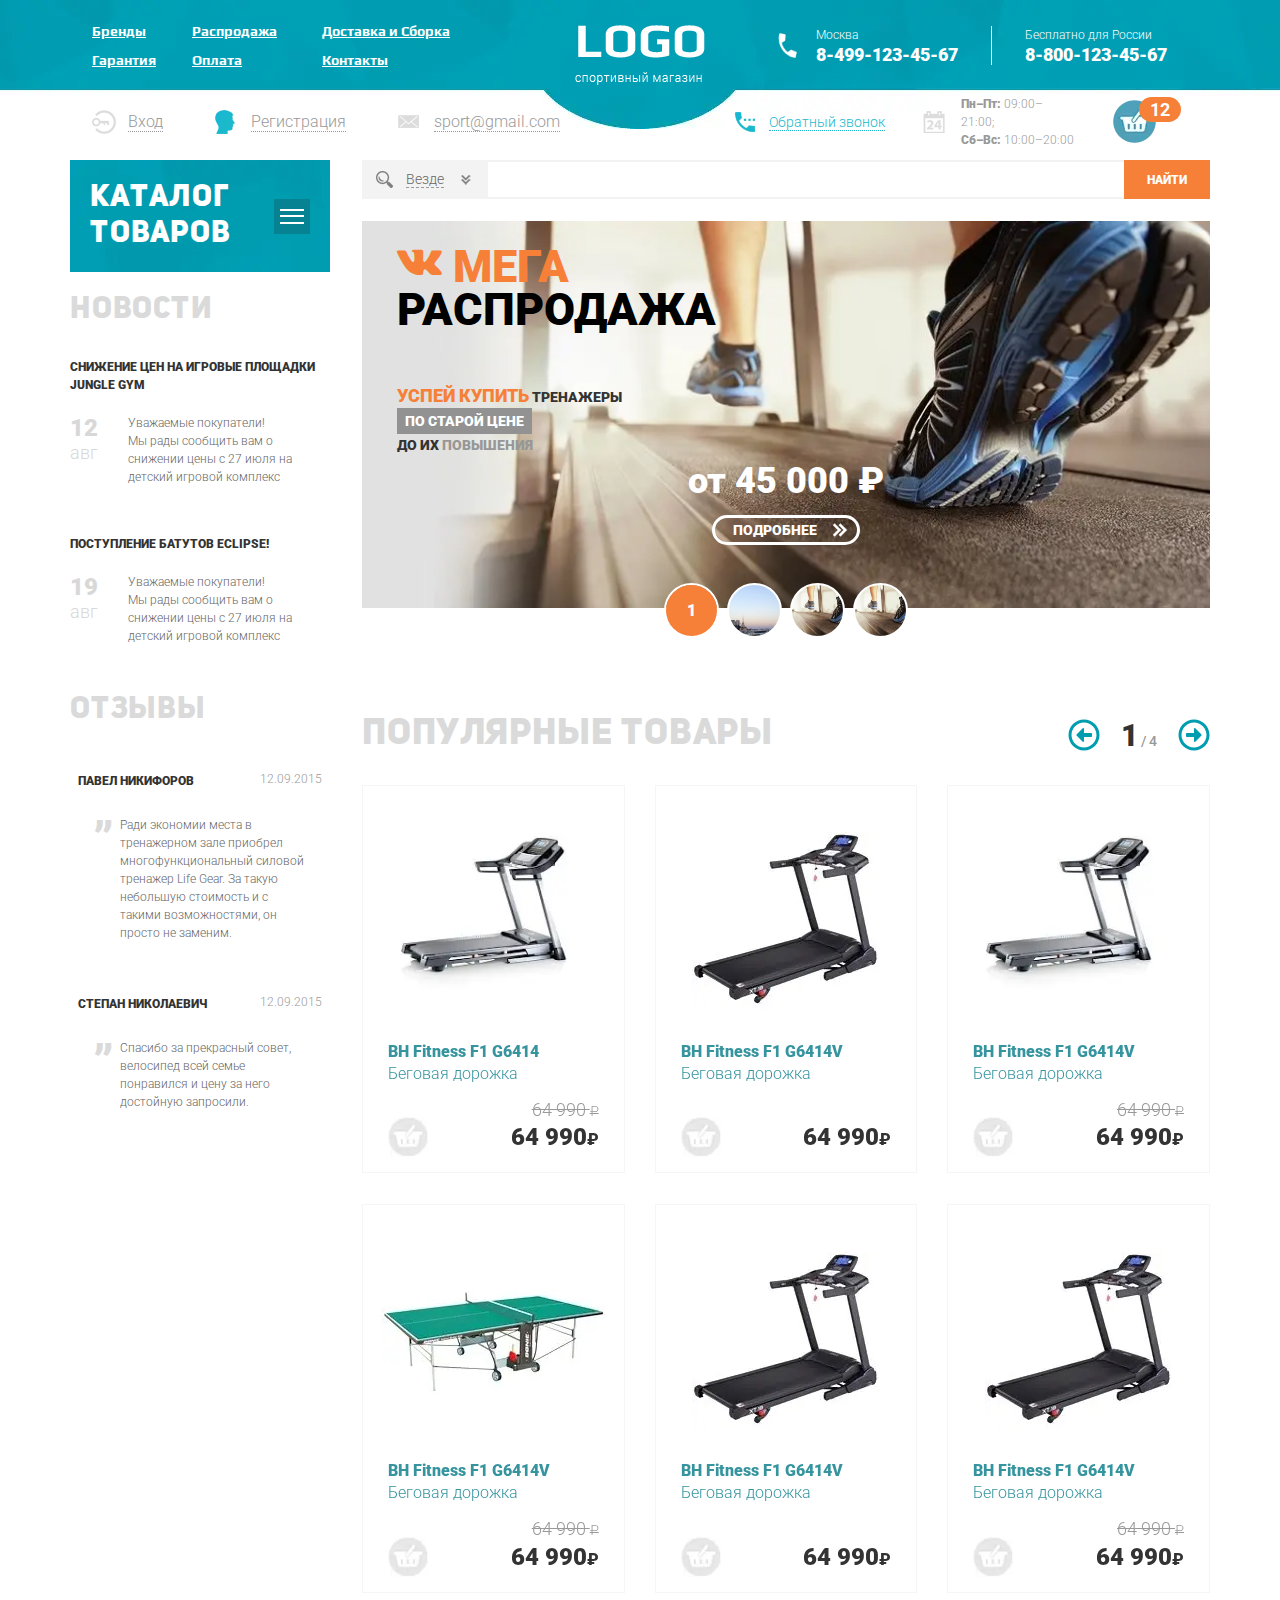
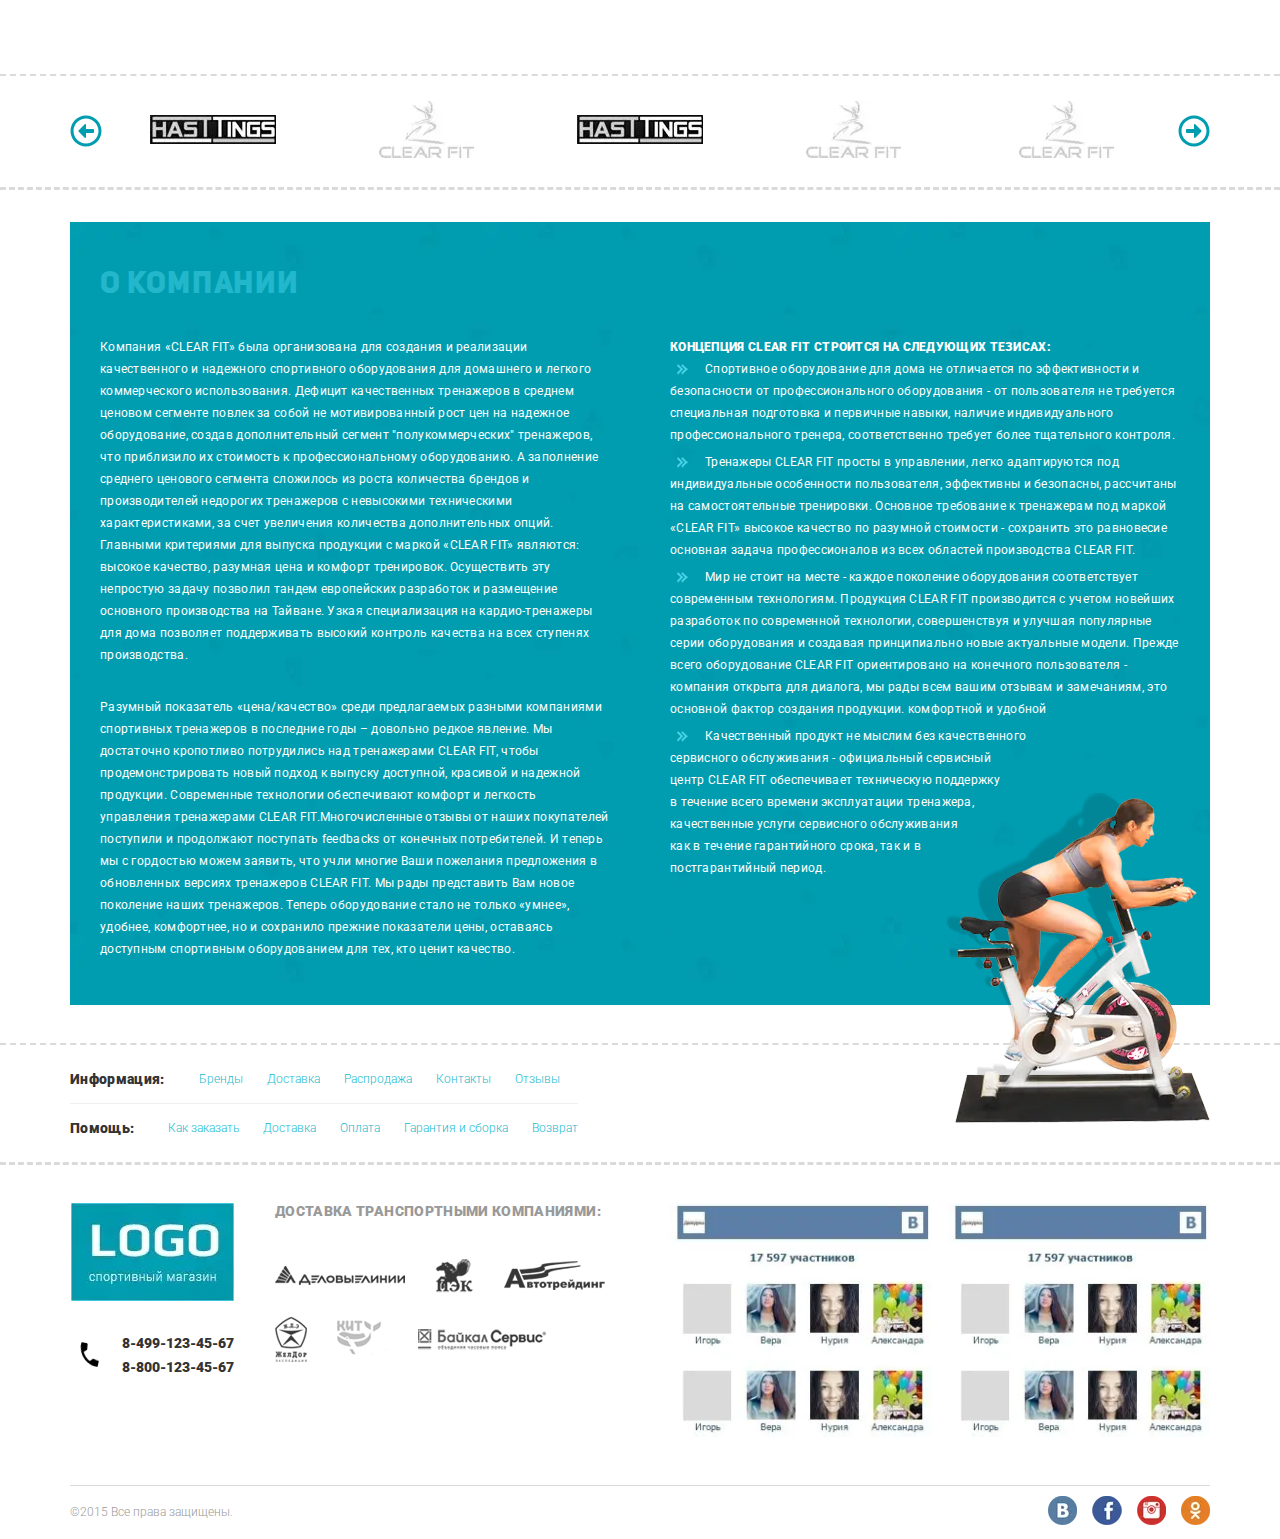
==== commit 13e0437b: "valid" ====
--- a/index.html
+++ b/index.html
@@ -2,2102 +2,2114 @@
 <html lang="en">
 
 <head>
-	<meta charset="UTF-8">
-	<meta http-equiv="X-UA-Compatible" content="IE=edge">
-	<meta name="viewport" content="width=device-width, initial-scale=1.0">
-	<title>LOGO</title>
-	<link rel="preconnect" href="https://fonts.googleapis.com">
-	<link rel="preconnect" href="https://fonts.gstatic.com" crossorigin>
-	<svg display="none">
-	<link rel="icon" href="favicon.ico" type="image/x-icon">
-
-	<symbol viewBox="0 0 512 512" id="arrow-right">
-		<path
-			d="M504 256C504 119 393 8 256 8S8 119 8 256s111 248 248 248 248-111 248-248zm-448 0c0-110.5 89.5-200 200-200s200 89.5 200 200-89.5 200-200 200S56 366.5 56 256zm72 20v-40c0-6.6 5.4-12 12-12h116v-67c0-10.7 12.9-16 20.5-8.5l99 99c4.7 4.7 4.7 12.3 0 17l-99 99c-7.6 7.6-20.5 2.2-20.5-8.5v-67H140c-6.6 0-12-5.4-12-12z"
-			class=""></path>
-	</symbol>
-</svg>
-	<link
-		href="https://fonts.googleapis.com/css2?family=Play:wght@700&family=Roboto:wght@300;400;500;700;900&display=swap"
-		rel="stylesheet">
-	<link rel="stylesheet" href="https://unpkg.com/swiper/swiper-bundle.min.css" />
-	<link rel="stylesheet" href="css/style.css">
+   <meta charset="UTF-8">
+   <meta http-equiv="X-UA-Compatible" content="IE=edge">
+   <meta name="viewport" content="width=device-width, initial-scale=1.0">
+   <title>LOGO</title>
+   <link rel="preconnect" href="https://fonts.googleapis.com">
+   <link rel="preconnect" href="https://fonts.gstatic.com" crossorigin>
+   <link rel="icon" href="fav.ico" type="image/x-icon">
+
+   <link href="https://fonts.googleapis.com/css2?family=Play:wght@700&family=Roboto:wght@300;400;500;700;900&display=swap" rel="stylesheet">
+   <link rel="stylesheet" href="https://unpkg.com/swiper/swiper-bundle.min.css" />
+   <link rel="stylesheet" href="css/style.css">
 
 
 </head>
 
 
 <body>
-	<div class="wrapper">
-		<header class="header">
-	<div class="header__top top-header">
-		<div class="top-header__content _container">
-			<div class="top-header__column">
-				<div class="top-header__menu menu">
-					<div class="menu__icon icon-menu">
-						<span></span>
-						<span></span>
-						<span></span>
-					</div>
-					<nav class="menu__body">
-						<ul class="menu__list">
-							<li><a href="" class="menu__link">Бренды</a></li>
-							<li><a href="" class="menu__link">Распродажа</a></li>
-							<li><a href="" class="menu__link">Доставка и Сборка</a></li>
-							<li><a href="" class="menu__link">Гарантия</a></li>
-							<li><a href="" class="menu__link">Оплата</a></li>
-							<li><a href="" class="menu__link">Контакты</a></li>
-						</ul>
-					</nav>
-				</div>
-			</div><!-- top-header__column -->
-
-			<div class="top-header__column top-header__column_logo">
-				<a href="" class="top-header__logo"><picture><source srcset="img/logo.webp" type="image/webp"><img src="img/logo.png" alt=""></picture></a>
-			</div><!-- top-header__column -->
-
-			<div class="top-header__column ">
-				<div class="top-header__contacts contacts-header">
-					<div class="contacts-header__column">
-						<div class="contacts-header__item contacts-header__item_icon">
-							<div class="contacts-header__label">Москва</div>
-							<a href="tel:84991234567" class="contacts-header__phone">8-499-123-45-67</a>
-
-						</div>
-					</div>
-					<div class="contacts-header__column contacts-header__column_forcart">
-						<div class="contacts-header__item">
-							<div class="contacts-header__label">Бесплатно для России</div>
-							<a href="tel:84991234567"
-								class="contacts-header__phone contacts-header__phone_icon">8-800-123-45-67</a>
-
-						</div>
-					</div>
-				</div>
-			</div><!-- top-header__column -->
-		</div>
-	</div>
-	<div class="header__bottom bottom-header">
-		<div class="bottom-header__container _container">
-			<div class="bottom-header__row">
-				<div class="bottom-header__column">
-					<ul data-da=".menu__body,640,0" class="bottom-header__actions actions-header">
-						<li><a href="" class="actions-header__item actions-header__item_login "><span>Вход</span></a></li>
-						<li><a href="" class="actions-header__item actions-header__item_reg"><span>Регистрация</span></a></li>
-						<li><a href="" class="actions-header__item actions-header__item_mail"><span>sport@gmail.com</span></a>
-						</li>
-					</ul>
-				</div>
-				<div class="bottom-header__column">
-					<div class="bottom-header__info info-header">
-						<div data-da=".menu__body,640,2" class="info-header__column info-header__column_callback">
-							<a href="" class="info-header__callback"><span>Обратный звонок</span></a>
-						</div>
-
-						<div class="info-header__column">
-							<div class="info-header__schedule">
-								<p><span>Пн–Пт:</span> 09:00–21:00;</p>
-								<p><span>Сб–Вс:</span> 10:00–20:00</p>
-							</div>
-
-						</div>
-						<div class="info-header__column">
-							<a href="checkout.html" data-da=".contacts-header__column_forcart,640,last"
-								class="info-header__cart"><span>12</span></a>
-						</div>
-					</div>
-				</div>
-			</div>
-
-
-		</div>
-	</div>
-
-</header>
-
-		<main class="page">
-			<div class="page__container _container">
-				<aside class="page__side">
-					<nav class="page__menu menu-page">
-						<div class="menu-page__header">
-							<div class="menu-page__title">Каталог товаров</div>
-							<div class="menu-page__burger _active">
-								<div class="menu-page__lines">
-									<span></span>
-									<span></span>
-									<span></span>
-								</div>
-							</div>
-						</div>
-						<div class="menu-page__body" id="menu-page__body">
-							<ul class="menu-page__list">
-
-								<li class="menu-page__parent"><a href="#" class="menu-page__link ">Беговые
+   <svg display="none">
+
+		<symbol viewBox="0 0 512 512" id="arrow-right">
+			<path
+				d="M504 256C504 119 393 8 256 8S8 119 8 256s111 248 248 248 248-111 248-248zm-448 0c0-110.5 89.5-200 200-200s200 89.5 200 200-89.5 200-200 200S56 366.5 56 256zm72 20v-40c0-6.6 5.4-12 12-12h116v-67c0-10.7 12.9-16 20.5-8.5l99 99c4.7 4.7 4.7 12.3 0 17l-99 99c-7.6 7.6-20.5 2.2-20.5-8.5v-67H140c-6.6 0-12-5.4-12-12z"
+				class=""></path>
+		</symbol>
+	</svg>
+   <div class="wrapper">
+      <header class="header">
+         <div class="header__top top-header">
+            <div class="top-header__content _container">
+               <div class="top-header__column">
+                  <div class="top-header__menu menu">
+                     <div class="menu__icon icon-menu">
+                        <span></span>
+                        <span></span>
+                        <span></span>
+                     </div>
+                     <nav class="menu__body">
+                        <ul class="menu__list">
+                           <li><a href="" class="menu__link">Бренды</a></li>
+                           <li><a href="" class="menu__link">Распродажа</a></li>
+                           <li><a href="" class="menu__link">Доставка и Сборка</a></li>
+                           <li><a href="" class="menu__link">Гарантия</a></li>
+                           <li><a href="" class="menu__link">Оплата</a></li>
+                           <li><a href="" class="menu__link">Контакты</a></li>
+                        </ul>
+                     </nav>
+                  </div>
+               </div>
+               <!-- top-header__column -->
+
+               <div class="top-header__column top-header__column_logo">
+                  <a href="" class="top-header__logo">
+                     <picture>
+                        <source srcset="img/logo.webp" type="image/webp"><img src="img/logo.png" alt=""></picture>
+                  </a>
+               </div>
+               <!-- top-header__column -->
+
+               <div class="top-header__column ">
+                  <div class="top-header__contacts contacts-header">
+                     <div class="contacts-header__column">
+                        <div class="contacts-header__item contacts-header__item_icon">
+                           <div class="contacts-header__label">Москва</div>
+                           <a href="tel:84991234567" class="contacts-header__phone">8-499-123-45-67</a>
+
+                        </div>
+                     </div>
+                     <div class="contacts-header__column contacts-header__column_forcart">
+                        <div class="contacts-header__item">
+                           <div class="contacts-header__label">Бесплатно для России</div>
+                           <a href="tel:84991234567" class="contacts-header__phone contacts-header__phone_icon">8-800-123-45-67</a>
+
+                        </div>
+                     </div>
+                  </div>
+               </div>
+               <!-- top-header__column -->
+            </div>
+         </div>
+         <div class="header__bottom bottom-header">
+            <div class="bottom-header__container _container">
+               <div class="bottom-header__row">
+                  <div class="bottom-header__column">
+                     <ul data-da=".menu__body,640,0" class="bottom-header__actions actions-header">
+                        <li><a href="" class="actions-header__item actions-header__item_login "><span>Вход</span></a></li>
+                        <li><a href="" class="actions-header__item actions-header__item_reg"><span>Регистрация</span></a></li>
+                        <li><a href="" class="actions-header__item actions-header__item_mail"><span>sport@gmail.com</span></a>
+                        </li>
+                     </ul>
+                  </div>
+                  <div class="bottom-header__column">
+                     <div class="bottom-header__info info-header">
+                        <div data-da=".menu__body,640,2" class="info-header__column info-header__column_callback">
+                           <a href="" class="info-header__callback"><span>Обратный звонок</span></a>
+                        </div>
+
+                        <div class="info-header__column">
+                           <div class="info-header__schedule">
+                              <p><span>Пн–Пт:</span> 09:00–21:00;</p>
+                              <p><span>Сб–Вс:</span> 10:00–20:00</p>
+                           </div>
+
+                        </div>
+                        <div class="info-header__column">
+                           <a href="checkout.html" data-da=".contacts-header__column_forcart,640,last" class="info-header__cart"><span>12</span></a>
+                        </div>
+                     </div>
+                  </div>
+               </div>
+
+
+            </div>
+         </div>
+
+      </header>
+
+      <main class="page">
+         <div class="page__container _container">
+            <aside class="page__side">
+               <nav class="page__menu menu-page">
+                  <div class="menu-page__header">
+                     <div class="menu-page__title">Каталог товаров</div>
+                     <div class="menu-page__burger _active">
+                        <div class="menu-page__lines">
+                           <span></span>
+                           <span></span>
+                           <span></span>
+                        </div>
+                     </div>
+                  </div>
+                  <div class="menu-page__body" id="menu-page__body">
+                     <ul class="menu-page__list">
+
+                        <li class="menu-page__parent"><a href="#" class="menu-page__link ">Беговые
 										дорожки</a>
 
-									<div class="menu-page__submenu submenu-page">
-										<div class="submenu-page__item">
-											<ul class="submnenu-page__menu">
-												<li><a href="catalog.html" class="submenu-page__link">Всепогодный</a></li>
-												<li><a href="catalog.html" class="submenu-page__link">Для помещений</a></li>
-												<li><a href="catalog.html" class="submenu-page__link">Профессиональный</a></li>
-												<li><a href="catalog.html" class="submenu-page__link">Любительский</a></li>
-
-											</ul>
-											<div class="submenu-page__product">
-												<div class="item-product">
-													<div class="item-product__labels">
-														<div class="item-product__label">Товар дня</div>
-													</div>
-													<a href="" class="item-product__image">
-														<picture><source srcset="img/products/01.webp" type="image/webp"><img src="img/products/01.jpg" alt=""></picture>
-													</a>
-													<div class="item-product__body">
-														<a href="product.html" class="item-product__title">Домашний теннисный стол
+                           <div class="menu-page__submenu submenu-page">
+                              <div class="submenu-page__item">
+                                 <ul class="submnenu-page__menu">
+                                    <li><a href="catalog.html" class="submenu-page__link">Всепогодный</a></li>
+                                    <li><a href="catalog.html" class="submenu-page__link">Для помещений</a></li>
+                                    <li><a href="catalog.html" class="submenu-page__link">Профессиональный</a></li>
+                                    <li><a href="catalog.html" class="submenu-page__link">Любительский</a></li>
+
+                                 </ul>
+                                 <div class="submenu-page__product">
+                                    <div class="item-product">
+                                       <div class="item-product__labels">
+                                          <div class="item-product__label">Товар дня</div>
+                                       </div>
+                                       <a href="" class="item-product__image">
+                                          <picture>
+                                             <source srcset="img/products/01.webp" type="image/webp"><img src="img/products/01.jpg" alt=""></picture>
+                                       </a>
+                                       <div class="item-product__body">
+                                          <a href="product.html" class="item-product__title">Домашний теннисный стол
 															Donic Indoor Roller 800 Green</a>
-														<div class="item-product__footer">
-															<div class="item-product__old-price">64 990 <span>₽</span></div>
-															<div class="item-product__bottom">
-																<a href="" class="item-product__add"></a>
-																<div class="item-product__price">64 990<span>₽</span></div>
-															</div>
-														</div>
-													</div>
-												</div>
-											</div>
-										</div>
-									</div>
-
-
-								</li>
-								<li class="menu-page__parent"><a href="#" class="menu-page__link">Эллиптические тренажеры</a>
-									<div class="menu-page__submenu submenu-page">
-										<div class="submenu-page__item">
-											<ul class="submnenu-page__menu">
-												<li><a href="catalog.html" class="submenu-page__link">Всепогодный</a></li>
-												<li><a href="catalog.html" class="submenu-page__link">Для помещений</a></li>
-												<li><a href="catalog.html" class="submenu-page__link">Профессиональный</a></li>
-												<li><a href="catalog.html" class="submenu-page__link">Любительский</a></li>
-
-											</ul>
-											<div class="submenu-page__product">
-												<div class="item-product">
-													<div class="item-product__labels">
-														<div class="item-product__label">Товар дня</div>
-													</div>
-													<a href="" class="item-product__image">
-														<picture><source srcset="img/products/01.webp" type="image/webp"><img src="img/products/01.jpg" alt=""></picture>
-													</a>
-													<div class="item-product__body">
-														<a href="product.html" class="item-product__title">Домашний теннисный стол
+                                          <div class="item-product__footer">
+                                             <div class="item-product__old-price">64 990 <span>₽</span></div>
+                                             <div class="item-product__bottom">
+                                                <a href="" class="item-product__add"></a>
+                                                <div class="item-product__price">64 990<span>₽</span></div>
+                                             </div>
+                                          </div>
+                                       </div>
+                                    </div>
+                                 </div>
+                              </div>
+                           </div>
+
+
+                        </li>
+                        <li class="menu-page__parent"><a href="#" class="menu-page__link">Эллиптические тренажеры</a>
+                           <div class="menu-page__submenu submenu-page">
+                              <div class="submenu-page__item">
+                                 <ul class="submnenu-page__menu">
+                                    <li><a href="catalog.html" class="submenu-page__link">Всепогодный</a></li>
+                                    <li><a href="catalog.html" class="submenu-page__link">Для помещений</a></li>
+                                    <li><a href="catalog.html" class="submenu-page__link">Профессиональный</a></li>
+                                    <li><a href="catalog.html" class="submenu-page__link">Любительский</a></li>
+
+                                 </ul>
+                                 <div class="submenu-page__product">
+                                    <div class="item-product">
+                                       <div class="item-product__labels">
+                                          <div class="item-product__label">Товар дня</div>
+                                       </div>
+                                       <a href="" class="item-product__image">
+                                          <picture>
+                                             <source srcset="img/products/01.webp" type="image/webp"><img src="img/products/01.jpg" alt=""></picture>
+                                       </a>
+                                       <div class="item-product__body">
+                                          <a href="product.html" class="item-product__title">Домашний теннисный стол
 															Donic Indoor Roller 800 Green</a>
-														<div class="item-product__footer">
-															<div class="item-product__old-price"></div>
-															<div class="item-product__bottom">
-																<a href="" class="item-product__add"></a>
-																<div class="item-product__price">64 990<span>₽</span></div>
-															</div>
-														</div>
-													</div>
-												</div>
-											</div>
-										</div>
-									</div>
-								</li>
-								<li><a href="#" class="menu-page__link">Велотренажеры</a></li>
-								<li><a href="#" class="menu-page__link">Гребные тренажеры</a></li>
-								<li><a href="#" class="menu-page__link">Вибромассажеры</a></li>
-								<li class="menu-page__parent"><a href="#" class="menu-page__link ">Теннисные
+                                          <div class="item-product__footer">
+                                             <div class="item-product__old-price"></div>
+                                             <div class="item-product__bottom">
+                                                <a href="" class="item-product__add"></a>
+                                                <div class="item-product__price">64 990<span>₽</span></div>
+                                             </div>
+                                          </div>
+                                       </div>
+                                    </div>
+                                 </div>
+                              </div>
+                           </div>
+                        </li>
+                        <li><a href="#" class="menu-page__link">Велотренажеры</a></li>
+                        <li><a href="#" class="menu-page__link">Гребные тренажеры</a></li>
+                        <li><a href="#" class="menu-page__link">Вибромассажеры</a></li>
+                        <li class="menu-page__parent"><a href="#" class="menu-page__link ">Теннисные
 										столы</a>
-									<div class="menu-page__submenu submenu-page">
-										<div class="submenu-page__item">
-											<ul class="submnenu-page__menu">
-												<li><a href="catalog.html" class="submenu-page__link">Всепогодный</a></li>
-												<li><a href="catalog.html" class="submenu-page__link">Для помещений</a></li>
-												<li><a href="catalog.html" class="submenu-page__link">Профессиональный</a></li>
-												<li><a href="catalog.html" class="submenu-page__link">Любительский</a></li>
-
-											</ul>
-											<div class="submenu-page__product">
-												<div class="item-product">
-													<div class="item-product__labels">
-													</div>
-													<a href="" class="item-product__image">
-														<picture><source srcset="img/products/01.webp" type="image/webp"><img src="img/products/01.jpg" alt=""></picture>
-													</a>
-													<div class="item-product__body">
-														<a href="product.html" class="item-product__title">Домашний теннисный стол
+                           <div class="menu-page__submenu submenu-page">
+                              <div class="submenu-page__item">
+                                 <ul class="submnenu-page__menu">
+                                    <li><a href="catalog.html" class="submenu-page__link">Всепогодный</a></li>
+                                    <li><a href="catalog.html" class="submenu-page__link">Для помещений</a></li>
+                                    <li><a href="catalog.html" class="submenu-page__link">Профессиональный</a></li>
+                                    <li><a href="catalog.html" class="submenu-page__link">Любительский</a></li>
+
+                                 </ul>
+                                 <div class="submenu-page__product">
+                                    <div class="item-product">
+                                       <div class="item-product__labels">
+                                       </div>
+                                       <a href="" class="item-product__image">
+                                          <picture>
+                                             <source srcset="img/products/01.webp" type="image/webp"><img src="img/products/01.jpg" alt=""></picture>
+                                       </a>
+                                       <div class="item-product__body">
+                                          <a href="product.html" class="item-product__title">Домашний теннисный стол
 															Donic Indoor Roller 800 Green</a>
-														<div class="item-product__footer">
-															<div class="item-product__old-price">64 990 <span>₽</span></div>
-															<div class="item-product__bottom">
-																<a href="" class="item-product__add"></a>
-																<div class="item-product__price">64 990<span>₽</span></div>
-															</div>
-														</div>
-													</div>
-												</div>
-											</div>
-										</div>
-									</div>
-								</li>
-								<li><a href="#" class="menu-page__link">Баскетбол</a>
-								</li>
-								<li class="menu-page__parent"><a href="#" class="menu-page__link">Массажные
+                                          <div class="item-product__footer">
+                                             <div class="item-product__old-price">64 990 <span>₽</span></div>
+                                             <div class="item-product__bottom">
+                                                <a href="" class="item-product__add"></a>
+                                                <div class="item-product__price">64 990<span>₽</span></div>
+                                             </div>
+                                          </div>
+                                       </div>
+                                    </div>
+                                 </div>
+                              </div>
+                           </div>
+                        </li>
+                        <li><a href="#" class="menu-page__link">Баскетбол</a>
+                        </li>
+                        <li class="menu-page__parent"><a href="#" class="menu-page__link">Массажные
 										кресла</a>
 
-									<div class="menu-page__submenu submenu-page">
-										<div class="submenu-page__item">
-											<ul class="submnenu-page__menu">
-												<li><a href="catalog.html" class="submenu-page__link">Всепогодный</a></li>
-												<li><a href="catalog.html" class="submenu-page__link">Для помещений</a></li>
-												<li><a href="catalog.html" class="submenu-page__link">Профессиональный</a></li>
-												<li><a href="catalog.html" class="submenu-page__link">Любительский</a></li>
-
-											</ul>
-											<div class="submenu-page__product">
-												<div class="item-product">
-													<div class="item-product__labels">
-													</div>
-													<a href="" class="item-product__image">
-														<picture><source srcset="img/products/01.webp" type="image/webp"><img src="img/products/01.jpg" alt=""></picture>
-													</a>
-													<div class="item-product__body">
-														<a href="product.html" class="item-product__title">Домашний теннисный стол
+                           <div class="menu-page__submenu submenu-page">
+                              <div class="submenu-page__item">
+                                 <ul class="submnenu-page__menu">
+                                    <li><a href="catalog.html" class="submenu-page__link">Всепогодный</a></li>
+                                    <li><a href="catalog.html" class="submenu-page__link">Для помещений</a></li>
+                                    <li><a href="catalog.html" class="submenu-page__link">Профессиональный</a></li>
+                                    <li><a href="catalog.html" class="submenu-page__link">Любительский</a></li>
+
+                                 </ul>
+                                 <div class="submenu-page__product">
+                                    <div class="item-product">
+                                       <div class="item-product__labels">
+                                       </div>
+                                       <a href="" class="item-product__image">
+                                          <picture>
+                                             <source srcset="img/products/01.webp" type="image/webp"><img src="img/products/01.jpg" alt=""></picture>
+                                       </a>
+                                       <div class="item-product__body">
+                                          <a href="product.html" class="item-product__title">Домашний теннисный стол
 															Donic Indoor Roller 800 Green</a>
-														<div class="item-product__footer">
-															<div class="item-product__old-price">64 990 <span>₽</span></div>
-															<div class="item-product__bottom">
-																<a href="" class="item-product__add"></a>
-																<div class="item-product__price">64 990<span>₽</span></div>
-															</div>
-														</div>
-													</div>
-												</div>
-											</div>
-										</div>
-									</div>
-								</li>
-								<li class="menu-page__parent">
-									<a href="#" class="menu-page__link">Массажные
+                                          <div class="item-product__footer">
+                                             <div class="item-product__old-price">64 990 <span>₽</span></div>
+                                             <div class="item-product__bottom">
+                                                <a href="" class="item-product__add"></a>
+                                                <div class="item-product__price">64 990<span>₽</span></div>
+                                             </div>
+                                          </div>
+                                       </div>
+                                    </div>
+                                 </div>
+                              </div>
+                           </div>
+                        </li>
+                        <li class="menu-page__parent">
+                           <a href="#" class="menu-page__link">Массажные
 										столы</a>
 
-									<div class="menu-page__submenu submenu-page">
-										<div class="submenu-page__item">
-											<ul class="submnenu-page__menu">
-												<li><a href="catalog.html" class="submenu-page__link">Всепогодный</a></li>
-												<li><a href="catalog.html" class="submenu-page__link">Для помещений</a></li>
-												<li><a href="catalog.html" class="submenu-page__link">Профессиональный</a></li>
-												<li><a href="catalog.html" class="submenu-page__link">Любительский</a></li>
-
-											</ul>
-											<div class="submenu-page__product">
-												<div class="item-product">
-													<div class="item-product__labels">
-														<div class="item-product__label">Товар дня</div>
-													</div>
-													<a href="" class="item-product__image">
-														<picture><source srcset="img/products/01.webp" type="image/webp"><img src="img/products/01.jpg" alt=""></picture>
-													</a>
-													<div class="item-product__body">
-														<a href="product.html" class="item-product__title">Домашний теннисный стол
+                           <div class="menu-page__submenu submenu-page">
+                              <div class="submenu-page__item">
+                                 <ul class="submnenu-page__menu">
+                                    <li><a href="catalog.html" class="submenu-page__link">Всепогодный</a></li>
+                                    <li><a href="catalog.html" class="submenu-page__link">Для помещений</a></li>
+                                    <li><a href="catalog.html" class="submenu-page__link">Профессиональный</a></li>
+                                    <li><a href="catalog.html" class="submenu-page__link">Любительский</a></li>
+
+                                 </ul>
+                                 <div class="submenu-page__product">
+                                    <div class="item-product">
+                                       <div class="item-product__labels">
+                                          <div class="item-product__label">Товар дня</div>
+                                       </div>
+                                       <a href="" class="item-product__image">
+                                          <picture>
+                                             <source srcset="img/products/01.webp" type="image/webp"><img src="img/products/01.jpg" alt=""></picture>
+                                       </a>
+                                       <div class="item-product__body">
+                                          <a href="product.html" class="item-product__title">Домашний теннисный стол
 															Donic Indoor Roller 800 Green</a>
-														<div class="item-product__footer">
-															<div class="item-product__old-price">64 990 <span>₽</span></div>
-															<div class="item-product__bottom">
-																<a href="" class="item-product__add"></a>
-																<div class="item-product__price">64 990<span>₽</span></div>
-															</div>
-														</div>
-													</div>
-												</div>
-											</div>
-										</div>
-									</div>
-								</li>
-								<li><a href="#" class="menu-page__link">Силовые тренажеры</a></li>
-								<li><a href="#" class="menu-page__link">Батуты</a></li>
-								<li><a href="#" class="menu-page__link">Детские городки</a></li>
-								<li><a href="#" class="menu-page__link">Дачная мебель</a></li>
-								<li><a href="#" class="menu-page__link">Уличные спортивные комплексы</a></li>
-								<li><a href="#" class="menu-page__link">Аксессуары</a>
-								</li>
-							</ul>
-
-						</div>
-					</nav>
-					<div data-da=".page__content,991.98,last" class="page__content-side">
-						<div class="page__news-side news-side">
-							<a href="" class="news-side__title side-title">Новости</a>
-							<div class="news-side__items">
-								<div class="news-side__item">
-									<a href="" class="news-side__label side-label">Снижение цен на игровые площадки
+                                          <div class="item-product__footer">
+                                             <div class="item-product__old-price">64 990 <span>₽</span></div>
+                                             <div class="item-product__bottom">
+                                                <a href="" class="item-product__add"></a>
+                                                <div class="item-product__price">64 990<span>₽</span></div>
+                                             </div>
+                                          </div>
+                                       </div>
+                                    </div>
+                                 </div>
+                              </div>
+                           </div>
+                        </li>
+                        <li><a href="#" class="menu-page__link">Силовые тренажеры</a></li>
+                        <li><a href="#" class="menu-page__link">Батуты</a></li>
+                        <li><a href="#" class="menu-page__link">Детские городки</a></li>
+                        <li><a href="#" class="menu-page__link">Дачная мебель</a></li>
+                        <li><a href="#" class="menu-page__link">Уличные спортивные комплексы</a></li>
+                        <li><a href="#" class="menu-page__link">Аксессуары</a>
+                        </li>
+                     </ul>
+
+                  </div>
+               </nav>
+               <div data-da=".page__content,991.98,last" class="page__content-side">
+                  <div class="page__news-side news-side">
+                     <a href="" class="news-side__title side-title">Новости</a>
+                     <div class="news-side__items">
+                        <div class="news-side__item">
+                           <a href="" class="news-side__label side-label">Снижение цен на игровые площадки
 										Jungle Gym</a>
-									<div class="news-side__body">
-
-										<div class="news-side__date"><span>12</span>
-											авг</div>
-										<div class="news-side__text"><span>Уважаемые покупатели!</span>
-											Мы рады сообщить вам о снижении
-											цены с 27 июля на детский игровой
-											комплекс</div>
-
-									</div>
-								</div>
-								<div class="news-side__item">
-									<a href="" class="news-side__label">Поступление батутов Eclipse!</a>
-									<div class="news-side__body">
-
-										<div class="news-side__date"><span>19</span>
-											авг</div>
-										<div class="news-side__text"><span>Уважаемые покупатели!</span>
-											Мы рады сообщить вам о снижении
-											цены с 27 июля на детский игровой
-											комплекс</div>
-
-									</div>
-								</div>
-							</div>
-						</div>
-
-						<div class="page__reviews-side reviews-side">
-							<div class="reviews-side__title side-title">Отзывы</div>
-							<div class="reviews-side__body">
-								<div class="reviews-side__items">
-									<div class="reviews-side__item">
-										<a href="" class="reviews-side__link">
-											<div class="reviews-side__header">
-												<div class="reviews-side__user">Павел Никифоров</div>
-												<div class="reviews-side__date">12.09.2015</div>
-											</div>
-											<div class="reviews-side__body">
-												<div class="reviews-side__symbols">”</div>
-												<div class="reviews-side__text">Ради экономии места в тренажерном
-													зале приобрел многофункциональный
-													силовой тренажер Life Gear. За такую
-													небольшую стоимость и с такими
-													возможностями, он просто не
-													заменим.</div>
-											</div>
-										</a>
-									</div>
-									<div class="reviews-side__item">
-										<a href="" class="reviews-side__link">
-											<div class="reviews-side__header">
-												<div class="reviews-side__user">Степан Николаевич</div>
-												<div class="reviews-side__date">12.09.2015</div>
-											</div>
-											<div class="reviews-side__body">
-												<div class="reviews-side__symbols">”</div>
-												<div class="reviews-side__text">Спасибо за прекрасный совет,
-													велосипед всей семье понравился
-													и цену за него достойную запросили.</div>
-											</div>
-										</a>
-									</div>
-								</div>
-
-							</div>
-						</div>
-					</div>
-
-				</aside>
-
-				<div class="page__content">
-					<form action="#" class="page__search search-page">
-						<div class="search-page__select">
-							<div class="search-page__title"><span>Везде</span><span data-text="Выбрано:"
-									class="search-page__quantity"></span></div>
-
-							<div class="search-page__categories categories-search">
-								<div class="categories-search__row">
-
-									<div class="categories-search__column">
-										<ul class="categories-search__list">
-											<li>
-												<label class="categories-search__checkbox checkbox">
+                           <div class="news-side__body">
+
+                              <div class="news-side__date"><span>12</span> авг
+                              </div>
+                              <div class="news-side__text"><span>Уважаемые покупатели!</span> Мы рады сообщить вам о снижении цены с 27 июля на детский игровой комплекс
+                              </div>
+
+                           </div>
+                        </div>
+                        <div class="news-side__item">
+                           <a href="" class="news-side__label">Поступление батутов Eclipse!</a>
+                           <div class="news-side__body">
+
+                              <div class="news-side__date"><span>19</span> авг
+                              </div>
+                              <div class="news-side__text"><span>Уважаемые покупатели!</span> Мы рады сообщить вам о снижении цены с 27 июля на детский игровой комплекс
+                              </div>
+
+                           </div>
+                        </div>
+                     </div>
+                  </div>
+
+                  <div class="page__reviews-side reviews-side">
+                     <div class="reviews-side__title side-title">Отзывы</div>
+                     <div class="reviews-side__body">
+                        <div class="reviews-side__items">
+                           <div class="reviews-side__item">
+                              <a href="" class="reviews-side__link">
+                                 <div class="reviews-side__header">
+                                    <div class="reviews-side__user">Павел Никифоров</div>
+                                    <div class="reviews-side__date">12.09.2015</div>
+                                 </div>
+                                 <div class="reviews-side__body">
+                                    <div class="reviews-side__symbols">”</div>
+                                    <div class="reviews-side__text">Ради экономии места в тренажерном зале приобрел многофункциональный силовой тренажер Life Gear. За такую небольшую стоимость и с такими возможностями, он просто не заменим.
+                                    </div>
+                                 </div>
+                              </a>
+                           </div>
+                           <div class="reviews-side__item">
+                              <a href="" class="reviews-side__link">
+                                 <div class="reviews-side__header">
+                                    <div class="reviews-side__user">Степан Николаевич</div>
+                                    <div class="reviews-side__date">12.09.2015</div>
+                                 </div>
+                                 <div class="reviews-side__body">
+                                    <div class="reviews-side__symbols">”</div>
+                                    <div class="reviews-side__text">Спасибо за прекрасный совет, велосипед всей семье понравился и цену за него достойную запросили.</div>
+                                 </div>
+                              </a>
+                           </div>
+                        </div>
+
+                     </div>
+                  </div>
+               </div>
+
+            </aside>
+
+            <div class="page__content">
+               <form action="#" class="page__search search-page">
+                  <div class="search-page__select">
+                     <div class="search-page__title"><span>Везде</span><span data-text="Выбрано:" class="search-page__quantity"></span></div>
+
+                     <div class="search-page__categories categories-search">
+                        <div class="categories-search__row">
+
+                           <div class="categories-search__column">
+                              <ul class="categories-search__list">
+                                 <li>
+                                    <label class="categories-search__checkbox checkbox">
 													<input type="checkbox" data-error="Ошибка" name="category" value=""
 														class="checkbox__input">
 													<span class="checkbox__text">Беговые дорожки</span>
 												</label>
-											</li>
-											<li>
-												<label class="categories-search__checkbox checkbox">
+                                 </li>
+                                 <li>
+                                    <label class="categories-search__checkbox checkbox">
 													<input type="checkbox" data-error="Ошибка" name="category" value=""
 														class="checkbox__input">
 													<span class="checkbox__text"><span>Эллиптические тренажеры</span></span>
 												</label>
-											</li>
-											<li>
-												<label class="categories-search__checkbox checkbox">
+                                 </li>
+                                 <li>
+                                    <label class="categories-search__checkbox checkbox">
 													<input type="checkbox" data-error="Ошибка" name="category" value=""
 														class="checkbox__input">
 													<span class="checkbox__text"><span>Велотренажеры</span></span>
 												</label>
-											</li>
-											<li>
-												<label class="categories-search__checkbox checkbox">
+                                 </li>
+                                 <li>
+                                    <label class="categories-search__checkbox checkbox">
 													<input type="checkbox" data-error="Ошибка" name="category" value=""
 														class="checkbox__input">
 													<span class="checkbox__text"><span>Гребные тренажеры</span></span>
 												</label>
-											</li>
-											<li>
-												<label class="categories-search__checkbox checkbox">
+                                 </li>
+                                 <li>
+                                    <label class="categories-search__checkbox checkbox">
 													<input type="checkbox" data-error="Ошибка" name="category" value=""
 														class="checkbox__input">
 													<span class="checkbox__text"><span>Вибромассажеры</span></span>
 												</label>
-											</li>
-										</ul>
-
-									</div>
-									<div class="categories-search__column">
-										<ul class="categories-search__list">
-											<li>
-												<label class="categories-search__checkbox checkbox">
+                                 </li>
+                              </ul>
+
+                           </div>
+                           <div class="categories-search__column">
+                              <ul class="categories-search__list">
+                                 <li>
+                                    <label class="categories-search__checkbox checkbox">
 													<input type="checkbox" data-error="Ошибка" name="category" value=""
 														class="checkbox__input">
 													<span class="checkbox__text">Беговые дорожки</span>
 												</label>
-											</li>
-											<li>
-												<label class="categories-search__checkbox checkbox">
+                                 </li>
+                                 <li>
+                                    <label class="categories-search__checkbox checkbox">
 													<input type="checkbox" data-error="Ошибка" name="category" value=""
 														class="checkbox__input">
 													<span class="checkbox__text"><span>Эллиптические тренажеры</span></span>
 												</label>
-											</li>
-											<li>
-												<label class="categories-search__checkbox checkbox">
+                                 </li>
+                                 <li>
+                                    <label class="categories-search__checkbox checkbox">
 													<input type="checkbox" data-error="Ошибка" name="category" value=""
 														class="checkbox__input">
 													<span class="checkbox__text"><span>Велотренажеры</span></span>
 												</label>
-											</li>
-											<li>
-												<label class="categories-search__checkbox checkbox">
+                                 </li>
+                                 <li>
+                                    <label class="categories-search__checkbox checkbox">
 													<input type="checkbox" data-error="Ошибка" name="category" value=""
 														class="checkbox__input">
 													<span class="checkbox__text"><span>Гребные тренажеры</span></span>
 												</label>
-											</li>
-											<li>
-												<label class="categories-search__checkbox checkbox">
+                                 </li>
+                                 <li>
+                                    <label class="categories-search__checkbox checkbox">
 													<input type="checkbox" data-error="Ошибка" name="category" value=""
 														class="checkbox__input">
 													<span class="checkbox__text"><span>Вибромассажеры</span></span>
 												</label>
-											</li>
-										</ul>
-
-									</div>
-									<div class="categories-search__column">
-										<ul class="categories-search__list">
-											<li>
-												<label class="categories-search__checkbox checkbox">
+                                 </li>
+                              </ul>
+
+                           </div>
+                           <div class="categories-search__column">
+                              <ul class="categories-search__list">
+                                 <li>
+                                    <label class="categories-search__checkbox checkbox">
 													<input type="checkbox" data-error="Ошибка" name="category" value=""
 														class="checkbox__input">
 													<span class="checkbox__text">Беговые дорожки</span>
 												</label>
-											</li>
-											<li>
-												<label class="categories-search__checkbox checkbox">
+                                 </li>
+                                 <li>
+                                    <label class="categories-search__checkbox checkbox">
 													<input type="checkbox" data-error="Ошибка" name="category" value=""
 														class="checkbox__input">
 													<span class="checkbox__text"><span>Эллиптические тренажеры</span></span>
 												</label>
-											</li>
-											<li>
-												<label class="categories-search__checkbox checkbox">
+                                 </li>
+                                 <li>
+                                    <label class="categories-search__checkbox checkbox">
 													<input type="checkbox" data-error="Ошибка" name="category" value=""
 														class="checkbox__input">
 													<span class="checkbox__text"><span>Велотренажеры</span></span>
 												</label>
-											</li>
-											<li>
-												<label class="categories-search__checkbox checkbox">
+                                 </li>
+                                 <li>
+                                    <label class="categories-search__checkbox checkbox">
 													<input type="checkbox" data-error="Ошибка" name="category" value=""
 														class="checkbox__input">
 													<span class="checkbox__text"><span>Гребные тренажеры</span></span>
 												</label>
-											</li>
-											<li>
-												<label class="categories-search__checkbox checkbox">
+                                 </li>
+                                 <li>
+                                    <label class="categories-search__checkbox checkbox">
 													<input type="checkbox" data-error="Ошибка" name="category" value=""
 														class="checkbox__input">
 													<span class="checkbox__text"><span>Вибромассажеры</span></span>
 												</label>
-											</li>
-										</ul>
-
-									</div>
-								</div>
-
-
-							</div>
-						</div>
-						<div class="search-page__input">
-							<input type="text" name="search" autocomplete="off">
-						</div>
-						<button type="submit" class="search-page btn">Найти</button>
-
-					</form>
-
-					<div class="page__slider main-slider swiper">
-						<div class="main-slider__body swiper-wrapper">
-							<div class="main-slider__slide swiper-slide">
-								<div class="main-slider__content content-main-slider">
-
-									<div class="content-main-slider__title">
-										<span class="icon_vk-1"></span>
-										<span>Мега</span> распродажа
-									</div>
-
-									<div class="content-main-slider__text text-main-slider">
-										<p><span class="text-main-slider__text1">Успей купить</span> тренажеры</p>
-										<p><span class="text-main-slider__text2">по старой цене</span></p>
-										<p>до их <span class="text-main-slider__text3">повышения</span></p>
-									</div>
-
-
-
-									<div class="content-main-slider__footer">
-										<div class="content-main-slider__price rub">
-											<span>от</span> 45 000
-										</div>
-										<a class="content-main-slider__button">
-											<span>Подробнее</span>
-										</a>
-
-									</div>
-
-
-								</div>
-								<div class="main-slider__image ">
-									<picture><source srcset="img/mainslider/big_img.webp" type="image/webp"><img src="img/mainslider/big_img.jpg" alt=""></picture>
-
-								</div>
-							</div>
-							<div class="main-slider__slide swiper-slide">
-								<div class="main-slider__content content-main-slider">
-
-									<div class="content-main-slider__title">
-										<span>Мега</span> распродажа
-									</div>
-
-									<div class="content-main-slider__text text-main-slider">
-										<p><span class="text-main-slider__text1">Успей купить</span> тренажеры</p>
-										<p><span class="text-main-slider__text2">по старой цене</span></p>
-										<p>до их <span class="text-main-slider__text3">повышения</span></p>
-									</div>
-
-
-									<div class="content-main-slider__footer">
-										<div class="content-main-slider__price rub">
-											<span>от</span> 45 000
-										</div>
-										<a class="content-main-slider__button">
-											<span>Подробнее</span>
-										</a>
-
-									</div>
-
-
-								</div>
-								<div class="main-slider__image ">
-									<picture><source srcset="img/promo_bg.webp" type="image/webp"><img src="img/promo_bg.jpg" alt=""></picture>
-
-								</div>
-							</div>
-							<div class="main-slider__slide swiper-slide">
-								<div class="main-slider__content content-main-slider">
-
-									<div class="content-main-slider__title">
-										<span>Мега</span> распродажа
-									</div>
-
-									<div class="content-main-slider__text text-main-slider">
-										<p><span class="text-main-slider__text1">Успей купить</span> тренажеры</p>
-										<p><span class="text-main-slider__text2">по старой цене</span></p>
-										<p>до их <span class="text-main-slider__text3">повышения</span></p>
-									</div>
-
-
-									<div class="content-main-slider__footer">
-										<div class="content-main-slider__price rub">
-											<span>от</span> 45 000
-										</div>
-										<a class="content-main-slider__button">
-											<span>Подробнее</span>
-										</a>
-
-									</div>
-
-
-								</div>
-								<div class="main-slider__image ">
-									<picture><source srcset="img/mainslider/big_img.webp" type="image/webp"><img src="img/mainslider/big_img.jpg" alt=""></picture>
-
-								</div>
-							</div>
-							<div class="main-slider__slide swiper-slide">
-								<div class="main-slider__content content-main-slider">
-
-									<div class="content-main-slider__title">
-										<span>Мега</span> распродажа
-									</div>
-
-									<div class="content-main-slider__text text-main-slider">
-										<p><span class="text-main-slider__text1">Успей купить</span> тренажеры</p>
-										<p><span class="text-main-slider__text2">по старой цене</span></p>
-										<p>до их <span class="text-main-slider__text3">повышения</span></p>
-									</div>
-
-
-									<div class="content-main-slider__footer">
-										<div class="content-main-slider__price rub">
-											<span>от</span> 45 000
-										</div>
-										<a class="content-main-slider__button">
-											<span>Подробнее</span>
-										</a>
-
-									</div>
-
-
-								</div>
-								<div class="main-slider__image ">
-									<picture><source srcset="img/mainslider/big_img.webp" type="image/webp"><img src="img/mainslider/big_img.jpg" alt=""></picture>
-
-								</div>
-							</div>
-
-						</div>
-						<div class="main-slider__dotts">
-
-						</div>
-					</div>
-					<div class="page__products products-slider">
-						<div class="products-slider__header">
-							<div class="products-slider__title">Популярные товары</div>
-							<div class="products-slider__control">
-								<div class=" products-slider__arrow_prev _arrow _arrow_prev">
-									<svg>
+                                 </li>
+                              </ul>
+
+                           </div>
+                        </div>
+
+
+                     </div>
+                  </div>
+                  <div class="search-page__input">
+                     <input type="text" name="search" autocomplete="off">
+                  </div>
+                  <button type="submit" class="search-page btn">Найти</button>
+
+               </form>
+
+               <div class="page__slider main-slider swiper">
+                  <div class="main-slider__body swiper-wrapper">
+                     <div class="main-slider__slide swiper-slide">
+                        <div class="main-slider__content content-main-slider">
+
+                           <div class="content-main-slider__title">
+                              <span class="icon_vk-1"></span>
+                              <span>Мега</span> распродажа
+                           </div>
+
+                           <div class="content-main-slider__text text-main-slider">
+                              <p><span class="text-main-slider__text1">Успей купить</span> тренажеры</p>
+                              <p><span class="text-main-slider__text2">по старой цене</span></p>
+                              <p>до их <span class="text-main-slider__text3">повышения</span></p>
+                           </div>
+
+
+
+                           <div class="content-main-slider__footer">
+                              <div class="content-main-slider__price rub">
+                                 <span>от</span> 45 000
+                              </div>
+                              <a class="content-main-slider__button">
+                                 <span>Подробнее</span>
+                              </a>
+
+                           </div>
+
+
+                        </div>
+                        <div class="main-slider__image ">
+                           <picture>
+                              <source srcset="img/mainslider/big_img.webp" type="image/webp"><img src="img/mainslider/big_img.jpg" alt=""></picture>
+
+                        </div>
+                     </div>
+                     <div class="main-slider__slide swiper-slide">
+                        <div class="main-slider__content content-main-slider">
+
+                           <div class="content-main-slider__title">
+                              <span>Мега</span> распродажа
+                           </div>
+
+                           <div class="content-main-slider__text text-main-slider">
+                              <p><span class="text-main-slider__text1">Успей купить</span> тренажеры</p>
+                              <p><span class="text-main-slider__text2">по старой цене</span></p>
+                              <p>до их <span class="text-main-slider__text3">повышения</span></p>
+                           </div>
+
+
+                           <div class="content-main-slider__footer">
+                              <div class="content-main-slider__price rub">
+                                 <span>от</span> 45 000
+                              </div>
+                              <a class="content-main-slider__button">
+                                 <span>Подробнее</span>
+                              </a>
+
+                           </div>
+
+
+                        </div>
+                        <div class="main-slider__image ">
+                           <picture>
+                              <source srcset="img/promo_bg.webp" type="image/webp"><img src="img/promo_bg.jpg" alt=""></picture>
+
+                        </div>
+                     </div>
+                     <div class="main-slider__slide swiper-slide">
+                        <div class="main-slider__content content-main-slider">
+
+                           <div class="content-main-slider__title">
+                              <span>Мега</span> распродажа
+                           </div>
+
+                           <div class="content-main-slider__text text-main-slider">
+                              <p><span class="text-main-slider__text1">Успей купить</span> тренажеры</p>
+                              <p><span class="text-main-slider__text2">по старой цене</span></p>
+                              <p>до их <span class="text-main-slider__text3">повышения</span></p>
+                           </div>
+
+
+                           <div class="content-main-slider__footer">
+                              <div class="content-main-slider__price rub">
+                                 <span>от</span> 45 000
+                              </div>
+                              <a class="content-main-slider__button">
+                                 <span>Подробнее</span>
+                              </a>
+
+                           </div>
+
+
+                        </div>
+                        <div class="main-slider__image ">
+                           <picture>
+                              <source srcset="img/mainslider/big_img.webp" type="image/webp"><img src="img/mainslider/big_img.jpg" alt=""></picture>
+
+                        </div>
+                     </div>
+                     <div class="main-slider__slide swiper-slide">
+                        <div class="main-slider__content content-main-slider">
+
+                           <div class="content-main-slider__title">
+                              <span>Мега</span> распродажа
+                           </div>
+
+                           <div class="content-main-slider__text text-main-slider">
+                              <p><span class="text-main-slider__text1">Успей купить</span> тренажеры</p>
+                              <p><span class="text-main-slider__text2">по старой цене</span></p>
+                              <p>до их <span class="text-main-slider__text3">повышения</span></p>
+                           </div>
+
+
+                           <div class="content-main-slider__footer">
+                              <div class="content-main-slider__price rub">
+                                 <span>от</span> 45 000
+                              </div>
+                              <a class="content-main-slider__button">
+                                 <span>Подробнее</span>
+                              </a>
+
+                           </div>
+
+
+                        </div>
+                        <div class="main-slider__image ">
+                           <picture>
+                              <source srcset="img/mainslider/big_img.webp" type="image/webp"><img src="img/mainslider/big_img.jpg" alt=""></picture>
+
+                        </div>
+                     </div>
+
+                  </div>
+                  <div class="main-slider__dotts">
+
+                  </div>
+               </div>
+               <div class="page__products products-slider">
+                  <div class="products-slider__header">
+                     <div class="products-slider__title">Популярные товары</div>
+                     <div class="products-slider__control">
+                        <div class=" products-slider__arrow_prev _arrow _arrow_prev">
+                           <svg>
 										<use href="#arrow-right"></use>
 									</svg>
-								</div>
-								<div class="products-slider__info"><span>3 </span> / 15</div>
-								<div class=" products-slider__arrow_next _arrow _arrow_next">
-									<svg>
+                        </div>
+                        <div class="products-slider__info"><span>3 </span> / 15</div>
+                        <div class=" products-slider__arrow_next _arrow _arrow_next">
+                           <svg>
 										<use href="#arrow-right"></use>
 									</svg>
-								</div>
-							</div> <!-- products-slider__control -->
-						</div> <!-- products-slider__header -->
-						<div class="products-slider__item swiper">
-
-							<div class="swiper-wrapper">
-								<div class="products-slider__slide swiper-slide">
-									<div class="products-slide__items items-products">
-										<div class="items-products__column">
-											<div class="item-product">
-												<a href="" class="item-product__image">
-													<picture><source srcset="img/products/001.webp" type="image/webp"><img src="img/products/001.jpg" alt=""></picture>
-												</a>
-												<div class="item-product__body">
-													<a href="product.html" class="item-product__title title-product"><span>BH Fitness F1
+                        </div>
+                     </div>
+                     <!-- products-slider__control -->
+                  </div>
+                  <!-- products-slider__header -->
+                  <div class="products-slider__item swiper">
+
+                     <div class="swiper-wrapper">
+                        <div class="products-slider__slide swiper-slide">
+                           <div class="products-slide__items items-products">
+                              <div class="items-products__column">
+                                 <div class="item-product">
+                                    <a href="" class="item-product__image">
+                                       <picture>
+                                          <source srcset="img/products/001.webp" type="image/webp"><img src="img/products/001.jpg" alt=""></picture>
+                                    </a>
+                                    <div class="item-product__body">
+                                       <a href="product.html" class="item-product__title title-product"><span>BH Fitness F1
 															G6414</span>Беговая дорожка</a>
-													<div class="item-product__footer">
-														<div class="item-product__old-price">64 990 <span>₽</span></div>
-														<div class="item-product__bottom">
-															<a href="" class="item-product__add"></a>
-															<div class="item-product__price">64 990<span>₽</span></div>
-														</div>
-													</div>
-												</div>
-												<div class="item-product__hover hover-item-product">
-													<a class="hover-item-product__title title-product">
-														<span>BH Fitness F1 G6414V</span> Беговая дорожка
-													</a>
-													<div class="hover-item-product__options options-item-product">
-
-														<div class="options-item-product__item">
-															<div class="options-item-product__label">Тип беговой дорожки: </div>
-															<div class="options-item-product__value">Электрическая</div>
-														</div>
-
-														<div class="options-item-product__item">
-															<div class="options-item-product__label">Скорость движения (км/ч):</div>
-															<div class="options-item-product__value">22</div>
-														</div>
-
-														<div class="options-item-product__item">
-															<div class="options-item-product__label">Складывание: </div>
-															<div class="options-item-product__value">Есть</div>
-														</div>
-
-													</div>
-													<a href="checkout.html" class="hover-item-product__cart"></a>
-													<div class="hover-item-product__footer">
-														<div class="hover-item-product__old-price">64 990 <span>₽</span></div>
-														<div class="hover-item-product__stock">в наличии</div>
-														<div class="hover-item-product__price">64 990<span>₽</span></div>
-													</div>
-												</div>
-											</div>
-										</div>
-										<div class="items-products__column">
-											<div class="item-product">
-												<a href="" class="item-product__image">
-													<picture><source srcset="img/products/002.webp" type="image/webp"><img src="img/products/002.jpg" alt=""></picture>
-												</a>
-												<div class="item-product__body">
-													<a href="product.html" class="item-product__title title-product"><span>BH Fitness F1
-															G6414V</span>Беговая дорожка</a>
-													<div class="item-product__footer">
-														<div class="item-product__old-price"><span></span></div>
-														<div class="item-product__bottom">
-															<a href="" class="item-product__add"></a>
-															<div class="item-product__price">64 990<span>₽</span></div>
-														</div>
-													</div>
-												</div>
-												<div class="item-product__hover hover-item-product">
-													<a class="hover-item-product__title title-product">
-														<span>BH Fitness F1 G6414V</span> Беговая дорожка
-													</a>
-													<div class="hover-item-product__options options-item-product">
-
-														<div class="options-item-product__item">
-															<div class="options-item-product__label">Тип беговой дорожки: </div>
-															<div class="options-item-product__value">Электрическая</div>
-														</div>
-
-														<div class="options-item-product__item">
-															<div class="options-item-product__label">Скорость движения (км/ч):</div>
-															<div class="options-item-product__value">22</div>
-														</div>
-
-														<div class="options-item-product__item">
-															<div class="options-item-product__label">Складывание: </div>
-															<div class="options-item-product__value">Есть</div>
-														</div>
-
-													</div>
-													<a href="checkout.html" class="hover-item-product__cart"></a>
-													<div class="hover-item-product__footer">
-														<div class="hover-item-product__old-price">64 990 <span>₽</span></div>
-														<div class="hover-item-product__stock">в наличии</div>
-														<div class="hover-item-product__price">64 990<span>₽</span></div>
-													</div>
-												</div>
-											</div>
-										</div>
-										<div class="items-products__column">
-											<div class="item-product">
-												<a href="" class="item-product__image">
-													<picture><source srcset="img/products/001.webp" type="image/webp"><img src="img/products/001.jpg" alt=""></picture>
-												</a>
-												<div class="item-product__body">
-													<a href="product.html" class="item-product__title title-product"><span>BH Fitness F1
-															G6414V</span>Беговая дорожка</a>
-													<div class="item-product__footer">
-														<div class="item-product__old-price">64 990 <span>₽</span></div>
-														<div class="item-product__bottom">
-															<a href="" class="item-product__add"></a>
-															<div class="item-product__price">64 990<span>₽</span></div>
-														</div>
-													</div>
-												</div>
-												<div class="item-product__hover hover-item-product">
-													<a class="hover-item-product__title title-product">
-														<span>BH Fitness F1 G6414V</span> Беговая дорожка
-													</a>
-													<div class="hover-item-product__options options-item-product">
-
-														<div class="options-item-product__item">
-															<div class="options-item-product__label">Тип беговой дорожки: </div>
-															<div class="options-item-product__value">Электрическая</div>
-														</div>
-
-														<div class="options-item-product__item">
-															<div class="options-item-product__label">Скорость движения (км/ч):</div>
-															<div class="options-item-product__value">22</div>
-														</div>
-
-														<div class="options-item-product__item">
-															<div class="options-item-product__label">Складывание: </div>
-															<div class="options-item-product__value">Есть</div>
-														</div>
-
-													</div>
-													<a href="checkout.html" class="hover-item-product__cart"></a>
-													<div class="hover-item-product__footer">
-														<div class="hover-item-product__old-price">64 990 <span>₽</span></div>
-														<div class="hover-item-product__stock">в наличии</div>
-														<div class="hover-item-product__price">64 990<span>₽</span></div>
-													</div>
-												</div>
-											</div>
-										</div>
-										<div class="items-products__column">
-											<div class="item-product">
-												<a href="" class="item-product__image">
-													<picture><source srcset="img/products/01.webp" type="image/webp"><img src="img/products/01.jpg" alt=""></picture>
-												</a>
-												<div class="item-product__body">
-													<a href="product.html" class="item-product__title title-product"><span>BH Fitness F1
-															G6414V</span>Беговая дорожка</a>
-													<div class="item-product__footer">
-														<div class="item-product__old-price">64 990 <span>₽</span></div>
-														<div class="item-product__bottom">
-															<a href="" class="item-product__add"></a>
-															<div class="item-product__price">64 990<span>₽</span></div>
-														</div>
-													</div>
-												</div>
-												<div class="item-product__hover hover-item-product">
-													<a class="hover-item-product__title title-product">
-														<span>BH Fitness F1 G6414V</span> Беговая дорожка
-													</a>
-													<div class="hover-item-product__options options-item-product">
-
-														<div class="options-item-product__item">
-															<div class="options-item-product__label">Тип беговой дорожки: </div>
-															<div class="options-item-product__value">Электрическая</div>
-														</div>
-
-														<div class="options-item-product__item">
-															<div class="options-item-product__label">Скорость движения (км/ч):</div>
-															<div class="options-item-product__value">22</div>
-														</div>
-
-														<div class="options-item-product__item">
-															<div class="options-item-product__label">Складывание: </div>
-															<div class="options-item-product__value">Есть</div>
-														</div>
-
-													</div>
-													<a href="checkout.html" class="hover-item-product__cart"></a>
-													<div class="hover-item-product__footer">
-														<div class="hover-item-product__old-price">64 990 <span>₽</span></div>
-														<div class="hover-item-product__stock">в наличии</div>
-														<div class="hover-item-product__price">64 990<span>₽</span></div>
-													</div>
-												</div>
-											</div>
-										</div>
-										<div class="items-products__column">
-											<div class="item-product">
-												<a href="" class="item-product__image">
-													<picture><source srcset="img/products/002.webp" type="image/webp"><img src="img/products/002.jpg" alt=""></picture>
-												</a>
-												<div class="item-product__body">
-													<a href="product.html" class="item-product__title title-product"><span>BH Fitness F1
-															G6414V</span>Беговая дорожка</a>
-													<div class="item-product__footer">
-														<div class="item-product__old-price"><span></span></div>
-														<div class="item-product__bottom">
-															<a href="" class="item-product__add"></a>
-															<div class="item-product__price">64 990<span>₽</span></div>
-														</div>
-													</div>
-												</div>
-												<div class="item-product__hover hover-item-product">
-													<a class="hover-item-product__title title-product">
-														<span>BH Fitness F1 G6414V</span> Беговая дорожка
-													</a>
-													<div class="hover-item-product__options options-item-product">
-
-														<div class="options-item-product__item">
-															<div class="options-item-product__label">Тип беговой дорожки: </div>
-															<div class="options-item-product__value">Электрическая</div>
-														</div>
-
-														<div class="options-item-product__item">
-															<div class="options-item-product__label">Скорость движения (км/ч):</div>
-															<div class="options-item-product__value">22</div>
-														</div>
-
-														<div class="options-item-product__item">
-															<div class="options-item-product__label">Складывание: </div>
-															<div class="options-item-product__value">Есть</div>
-														</div>
-
-													</div>
-													<a href="checkout.html" class="hover-item-product__cart"></a>
-													<div class="hover-item-product__footer">
-														<div class="hover-item-product__old-price">64 990 <span>₽</span></div>
-														<div class="hover-item-product__stock">в наличии</div>
-														<div class="hover-item-product__price">64 990<span>₽</span></div>
-													</div>
-												</div>
-											</div>
-										</div>
-										<div class="items-products__column">
-											<div class="item-product">
-												<a href="" class="item-product__image">
-													<picture><source srcset="img/products/002.webp" type="image/webp"><img src="img/products/002.jpg" alt=""></picture>
-												</a>
-												<div class="item-product__body">
-													<a href="product.html" class="item-product__title title-product"><span>BH Fitness F1
-															G6414V</span>Беговая дорожка</a>
-													<div class="item-product__footer">
-														<div class="item-product__old-price">64 990 <span>₽</span></div>
-														<div class="item-product__bottom">
-															<a href="" class="item-product__add"></a>
-															<div class="item-product__price">64 990<span>₽</span></div>
-														</div>
-													</div>
-												</div>
-												<div class="item-product__hover hover-item-product">
-													<a class="hover-item-product__title title-product">
-														<span>BH Fitness F1 G6414V</span> Беговая дорожка
-													</a>
-													<div class="hover-item-product__options options-item-product">
-
-														<div class="options-item-product__item">
-															<div class="options-item-product__label">Тип беговой дорожки: </div>
-															<div class="options-item-product__value">Электрическая</div>
-														</div>
-
-														<div class="options-item-product__item">
-															<div class="options-item-product__label">Скорость движения (км/ч):</div>
-															<div class="options-item-product__value">22</div>
-														</div>
-
-														<div class="options-item-product__item">
-															<div class="options-item-product__label">Складывание: </div>
-															<div class="options-item-product__value">Есть</div>
-														</div>
-
-													</div>
-													<a href="checkout.html" class="hover-item-product__cart"></a>
-													<div class="hover-item-product__footer">
-														<div class="hover-item-product__old-price">64 990 <span>₽</span></div>
-														<div class="hover-item-product__stock">в наличии</div>
-														<div class="hover-item-product__price">64 990<span>₽</span></div>
-													</div>
-												</div>
-											</div>
-										</div>
-									</div>
-								</div>
-								<div class="products-slider__slide swiper-slide">
-									<div class="products-slide__items items-products">
-										<div class="items-products__column">
-											<div class="item-product">
-												<a href="" class="item-product__image">
-													<picture><source srcset="img/products/001.webp" type="image/webp"><img src="img/products/001.jpg" alt=""></picture>
-												</a>
-												<div class="item-product__body">
-													<a href="product.html" class="item-product__title title-product"><span>BH Fitness F1
-															G6414V</span>Беговая дорожка</a>
-													<div class="item-product__footer">
-														<div class="item-product__old-price">64 990 <span>₽</span></div>
-														<div class="item-product__bottom">
-															<a href="" class="item-product__add"></a>
-															<div class="item-product__price">64 990<span>₽</span></div>
-														</div>
-													</div>
-												</div>
-												<div class="item-product__hover hover-item-product">
-													<a class="hover-item-product__title title-product">
-														<span>BH Fitness F1 G6414V</span> Беговая дорожка
-													</a>
-													<div class="hover-item-product__options options-item-product">
-
-														<div class="options-item-product__item">
-															<div class="options-item-product__label">Тип беговой дорожки: </div>
-															<div class="options-item-product__value">Электрическая</div>
-														</div>
-
-														<div class="options-item-product__item">
-															<div class="options-item-product__label">Скорость движения (км/ч):</div>
-															<div class="options-item-product__value">22</div>
-														</div>
-
-														<div class="options-item-product__item">
-															<div class="options-item-product__label">Складывание: </div>
-															<div class="options-item-product__value">Есть</div>
-														</div>
-
-													</div>
-													<a href="checkout.html" class="hover-item-product__cart"></a>
-													<div class="hover-item-product__footer">
-														<div class="hover-item-product__old-price">64 990 <span>₽</span></div>
-														<div class="hover-item-product__stock">в наличии</div>
-														<div class="hover-item-product__price">64 990<span>₽</span></div>
-													</div>
-												</div>
-											</div>
-										</div>
-										<div class="items-products__column">
-											<div class="item-product">
-												<a href="" class="item-product__image">
-													<picture><source srcset="img/products/002.webp" type="image/webp"><img src="img/products/002.jpg" alt=""></picture>
-												</a>
-												<div class="item-product__body">
-													<a href="product.html" class="item-product__title title-product"><span>BH Fitness F1
-															G6414V</span>Беговая дорожка</a>
-													<div class="item-product__footer">
-														<div class="item-product__old-price"><span></span></div>
-														<div class="item-product__bottom">
-															<a href="" class="item-product__add"></a>
-															<div class="item-product__price">64 990<span>₽</span></div>
-														</div>
-													</div>
-												</div>
-												<div class="item-product__hover hover-item-product">
-													<a class="hover-item-product__title title-product">
-														<span>BH Fitness F1 G6414V</span> Беговая дорожка
-													</a>
-													<div class="hover-item-product__options options-item-product">
-
-														<div class="options-item-product__item">
-															<div class="options-item-product__label">Тип беговой дорожки: </div>
-															<div class="options-item-product__value">Электрическая</div>
-														</div>
-
-														<div class="options-item-product__item">
-															<div class="options-item-product__label">Скорость движения (км/ч):</div>
-															<div class="options-item-product__value">22</div>
-														</div>
-
-														<div class="options-item-product__item">
-															<div class="options-item-product__label">Складывание: </div>
-															<div class="options-item-product__value">Есть</div>
-														</div>
-
-													</div>
-													<a href="checkout.html" class="hover-item-product__cart"></a>
-													<div class="hover-item-product__footer">
-														<div class="hover-item-product__old-price">64 990 <span>₽</span></div>
-														<div class="hover-item-product__stock">в наличии</div>
-														<div class="hover-item-product__price">64 990<span>₽</span></div>
-													</div>
-												</div>
-											</div>
-										</div>
-										<div class="items-products__column">
-											<div class="item-product">
-												<a href="" class="item-product__image">
-													<picture><source srcset="img/products/001.webp" type="image/webp"><img src="img/products/001.jpg" alt=""></picture>
-												</a>
-												<div class="item-product__body">
-													<a href="product.html" class="item-product__title title-product"><span>BH Fitness F1
-															G6414V</span>Беговая дорожка</a>
-													<div class="item-product__footer">
-														<div class="item-product__old-price">64 990 <span>₽</span></div>
-														<div class="item-product__bottom">
-															<a href="" class="item-product__add"></a>
-															<div class="item-product__price">64 990<span>₽</span></div>
-														</div>
-													</div>
-												</div>
-												<div class="item-product__hover hover-item-product">
-													<a class="hover-item-product__title title-product">
-														<span>BH Fitness F1 G6414V</span> Беговая дорожка
-													</a>
-													<div class="hover-item-product__options options-item-product">
-
-														<div class="options-item-product__item">
-															<div class="options-item-product__label">Тип беговой дорожки: </div>
-															<div class="options-item-product__value">Электрическая</div>
-														</div>
-
-														<div class="options-item-product__item">
-															<div class="options-item-product__label">Скорость движения (км/ч):</div>
-															<div class="options-item-product__value">22</div>
-														</div>
-
-														<div class="options-item-product__item">
-															<div class="options-item-product__label">Складывание: </div>
-															<div class="options-item-product__value">Есть</div>
-														</div>
-
-													</div>
-													<a href="checkout.html" class="hover-item-product__cart"></a>
-													<div class="hover-item-product__footer">
-														<div class="hover-item-product__old-price">64 990 <span>₽</span></div>
-														<div class="hover-item-product__stock">в наличии</div>
-														<div class="hover-item-product__price">64 990<span>₽</span></div>
-													</div>
-												</div>
-											</div>
-										</div>
-										<div class="items-products__column">
-											<div class="item-product">
-												<a href="" class="item-product__image">
-													<picture><source srcset="img/products/01.webp" type="image/webp"><img src="img/products/01.jpg" alt=""></picture>
-												</a>
-												<div class="item-product__body">
-													<a href="product.html" class="item-product__title title-product"><span>BH Fitness F1
-															G6414V</span>Беговая дорожка</a>
-													<div class="item-product__footer">
-														<div class="item-product__old-price">64 990 <span>₽</span></div>
-														<div class="item-product__bottom">
-															<a href="" class="item-product__add"></a>
-															<div class="item-product__price">64 990<span>₽</span></div>
-														</div>
-													</div>
-												</div>
-												<div class="item-product__hover hover-item-product">
-													<a class="hover-item-product__title title-product">
-														<span>BH Fitness F1 G6414V</span> Беговая дорожка
-													</a>
-													<div class="hover-item-product__options options-item-product">
-
-														<div class="options-item-product__item">
-															<div class="options-item-product__label">Тип беговой дорожки: </div>
-															<div class="options-item-product__value">Электрическая</div>
-														</div>
-
-														<div class="options-item-product__item">
-															<div class="options-item-product__label">Скорость движения (км/ч):</div>
-															<div class="options-item-product__value">22</div>
-														</div>
-
-														<div class="options-item-product__item">
-															<div class="options-item-product__label">Складывание: </div>
-															<div class="options-item-product__value">Есть</div>
-														</div>
-
-													</div>
-													<a href="checkout.html" class="hover-item-product__cart"></a>
-													<div class="hover-item-product__footer">
-														<div class="hover-item-product__old-price">64 990 <span>₽</span></div>
-														<div class="hover-item-product__stock">в наличии</div>
-														<div class="hover-item-product__price">64 990<span>₽</span></div>
-													</div>
-												</div>
-											</div>
-										</div>
-										<div class="items-products__column">
-											<div class="item-product">
-												<a href="" class="item-product__image">
-													<picture><source srcset="img/products/002.webp" type="image/webp"><img src="img/products/002.jpg" alt=""></picture>
-												</a>
-												<div class="item-product__body">
-													<a href="product.html" class="item-product__title title-product"><span>BH Fitness F1
-															G6414V</span>Беговая дорожка</a>
-													<div class="item-product__footer">
-														<div class="item-product__old-price"><span></span></div>
-														<div class="item-product__bottom">
-															<a href="" class="item-product__add"></a>
-															<div class="item-product__price">64 990<span>₽</span></div>
-														</div>
-													</div>
-												</div>
-												<div class="item-product__hover hover-item-product">
-													<a class="hover-item-product__title title-product">
-														<span>BH Fitness F1 G6414V</span> Беговая дорожка
-													</a>
-													<div class="hover-item-product__options options-item-product">
-
-														<div class="options-item-product__item">
-															<div class="options-item-product__label">Тип беговой дорожки: </div>
-															<div class="options-item-product__value">Электрическая</div>
-														</div>
-
-														<div class="options-item-product__item">
-															<div class="options-item-product__label">Скорость движения (км/ч):</div>
-															<div class="options-item-product__value">22</div>
-														</div>
-
-														<div class="options-item-product__item">
-															<div class="options-item-product__label">Складывание: </div>
-															<div class="options-item-product__value">Есть</div>
-														</div>
-
-													</div>
-													<a href="checkout.html" class="hover-item-product__cart"></a>
-													<div class="hover-item-product__footer">
-														<div class="hover-item-product__old-price">64 990 <span>₽</span></div>
-														<div class="hover-item-product__stock">в наличии</div>
-														<div class="hover-item-product__price">64 990<span>₽</span></div>
-													</div>
-												</div>
-											</div>
-										</div>
-										<div class="items-products__column">
-											<div class="item-product">
-												<a href="" class="item-product__image">
-													<picture><source srcset="img/products/002.webp" type="image/webp"><img src="img/products/002.jpg" alt=""></picture>
-												</a>
-												<div class="item-product__body">
-													<a href="product.html" class="item-product__title title-product"><span>BH Fitness F1
-															G6414V</span>Беговая дорожка</a>
-													<div class="item-product__footer">
-														<div class="item-product__old-price">64 990 <span>₽</span></div>
-														<div class="item-product__bottom">
-															<a href="" class="item-product__add"></a>
-															<div class="item-product__price">64 990<span>₽</span></div>
-														</div>
-													</div>
-												</div>
-												<div class="item-product__hover hover-item-product">
-													<a class="hover-item-product__title title-product">
-														<span>BH Fitness F1 G6414V</span> Беговая дорожка
-													</a>
-													<div class="hover-item-product__options options-item-product">
-
-														<div class="options-item-product__item">
-															<div class="options-item-product__label">Тип беговой дорожки: </div>
-															<div class="options-item-product__value">Электрическая</div>
-														</div>
-
-														<div class="options-item-product__item">
-															<div class="options-item-product__label">Скорость движения (км/ч):</div>
-															<div class="options-item-product__value">22</div>
-														</div>
-
-														<div class="options-item-product__item">
-															<div class="options-item-product__label">Складывание: </div>
-															<div class="options-item-product__value">Есть</div>
-														</div>
-
-													</div>
-													<a href="checkout.html" class="hover-item-product__cart"></a>
-													<div class="hover-item-product__footer">
-														<div class="hover-item-product__old-price">64 990 <span>₽</span></div>
-														<div class="hover-item-product__stock">в наличии</div>
-														<div class="hover-item-product__price">64 990<span>₽</span></div>
-													</div>
-												</div>
-											</div>
-										</div>
-									</div>
-								</div>
-								<div class="products-slider__slide swiper-slide">
-									<div class="products-slide__items items-products">
-										<div class="items-products__column">
-											<div class="item-product">
-												<a href="" class="item-product__image">
-													<picture><source srcset="img/products/001.webp" type="image/webp"><img src="img/products/001.jpg" alt=""></picture>
-												</a>
-												<div class="item-product__body">
-													<a href="product.html" class="item-product__title title-product"><span>BH Fitness F1
-															G6414V</span>Беговая дорожка</a>
-													<div class="item-product__footer">
-														<div class="item-product__old-price">64 990 <span>₽</span></div>
-														<div class="item-product__bottom">
-															<a href="" class="item-product__add"></a>
-															<div class="item-product__price">64 990<span>₽</span></div>
-														</div>
-													</div>
-												</div>
-												<div class="item-product__hover hover-item-product">
-													<a class="hover-item-product__title title-product">
-														<span>BH Fitness F1 G6414V</span> Беговая дорожка
-													</a>
-													<div class="hover-item-product__options options-item-product">
-
-														<div class="options-item-product__item">
-															<div class="options-item-product__label">Тип беговой дорожки: </div>
-															<div class="options-item-product__value">Электрическая</div>
-														</div>
-
-														<div class="options-item-product__item">
-															<div class="options-item-product__label">Скорость движения (км/ч):</div>
-															<div class="options-item-product__value">22</div>
-														</div>
-
-														<div class="options-item-product__item">
-															<div class="options-item-product__label">Складывание: </div>
-															<div class="options-item-product__value">Есть</div>
-														</div>
-
-													</div>
-													<a href="checkout.html" class="hover-item-product__cart"></a>
-													<div class="hover-item-product__footer">
-														<div class="hover-item-product__old-price">64 990 <span>₽</span></div>
-														<div class="hover-item-product__stock">в наличии</div>
-														<div class="hover-item-product__price">64 990<span>₽</span></div>
-													</div>
-												</div>
-											</div>
-										</div>
-										<div class="items-products__column">
-											<div class="item-product">
-												<a href="" class="item-product__image">
-													<picture><source srcset="img/products/002.webp" type="image/webp"><img src="img/products/002.jpg" alt=""></picture>
-												</a>
-												<div class="item-product__body">
-													<a href="product.html" class="item-product__title title-product"><span>BH Fitness F1
-															G6414V</span>Беговая дорожка</a>
-													<div class="item-product__footer">
-														<div class="item-product__old-price"><span></span></div>
-														<div class="item-product__bottom">
-															<a href="" class="item-product__add"></a>
-															<div class="item-product__price">64 990<span>₽</span></div>
-														</div>
-													</div>
-												</div>
-												<div class="item-product__hover hover-item-product">
-													<a class="hover-item-product__title title-product">
-														<span>BH Fitness F1 G6414V</span> Беговая дорожка
-													</a>
-													<div class="hover-item-product__options options-item-product">
-
-														<div class="options-item-product__item">
-															<div class="options-item-product__label">Тип беговой дорожки: </div>
-															<div class="options-item-product__value">Электрическая</div>
-														</div>
-
-														<div class="options-item-product__item">
-															<div class="options-item-product__label">Скорость движения (км/ч):</div>
-															<div class="options-item-product__value">22</div>
-														</div>
-
-														<div class="options-item-product__item">
-															<div class="options-item-product__label">Складывание: </div>
-															<div class="options-item-product__value">Есть</div>
-														</div>
-
-													</div>
-													<a href="checkout.html" class="hover-item-product__cart"></a>
-													<div class="hover-item-product__footer">
-														<div class="hover-item-product__old-price">64 990 <span>₽</span></div>
-														<div class="hover-item-product__stock">в наличии</div>
-														<div class="hover-item-product__price">64 990<span>₽</span></div>
-													</div>
-												</div>
-											</div>
-										</div>
-										<div class="items-products__column">
-											<div class="item-product">
-												<a href="" class="item-product__image">
-													<picture><source srcset="img/products/001.webp" type="image/webp"><img src="img/products/001.jpg" alt=""></picture>
-												</a>
-												<div class="item-product__body">
-													<a href="product.html" class="item-product__title title-product"><span>BH Fitness F1
-															G6414V</span>Беговая дорожка</a>
-													<div class="item-product__footer">
-														<div class="item-product__old-price">64 990 <span>₽</span></div>
-														<div class="item-product__bottom">
-															<a href="" class="item-product__add"></a>
-															<div class="item-product__price">64 990<span>₽</span></div>
-														</div>
-													</div>
-												</div>
-												<div class="item-product__hover hover-item-product">
-													<a class="hover-item-product__title title-product">
-														<span>BH Fitness F1 G6414V</span> Беговая дорожка
-													</a>
-													<div class="hover-item-product__options options-item-product">
-
-														<div class="options-item-product__item">
-															<div class="options-item-product__label">Тип беговой дорожки: </div>
-															<div class="options-item-product__value">Электрическая</div>
-														</div>
-
-														<div class="options-item-product__item">
-															<div class="options-item-product__label">Скорость движения (км/ч):</div>
-															<div class="options-item-product__value">22</div>
-														</div>
-
-														<div class="options-item-product__item">
-															<div class="options-item-product__label">Складывание: </div>
-															<div class="options-item-product__value">Есть</div>
-														</div>
-
-													</div>
-													<a href="checkout.html" class="hover-item-product__cart"></a>
-													<div class="hover-item-product__footer">
-														<div class="hover-item-product__old-price">64 990 <span>₽</span></div>
-														<div class="hover-item-product__stock">в наличии</div>
-														<div class="hover-item-product__price">64 990<span>₽</span></div>
-													</div>
-												</div>
-											</div>
-										</div>
-										<div class="items-products__column">
-											<div class="item-product">
-												<a href="" class="item-product__image">
-													<picture><source srcset="img/products/01.webp" type="image/webp"><img src="img/products/01.jpg" alt=""></picture>
-												</a>
-												<div class="item-product__body">
-													<a href="product.html" class="item-product__title title-product"><span>BH Fitness F1
-															G6414V</span>Беговая дорожка</a>
-													<div class="item-product__footer">
-														<div class="item-product__old-price">64 990 <span>₽</span></div>
-														<div class="item-product__bottom">
-															<a href="" class="item-product__add"></a>
-															<div class="item-product__price">64 990<span>₽</span></div>
-														</div>
-													</div>
-												</div>
-												<div class="item-product__hover hover-item-product">
-													<a class="hover-item-product__title title-product">
-														<span>BH Fitness F1 G6414V</span> Беговая дорожка
-													</a>
-													<div class="hover-item-product__options options-item-product">
-
-														<div class="options-item-product__item">
-															<div class="options-item-product__label">Тип беговой дорожки: </div>
-															<div class="options-item-product__value">Электрическая</div>
-														</div>
-
-														<div class="options-item-product__item">
-															<div class="options-item-product__label">Скорость движения (км/ч):</div>
-															<div class="options-item-product__value">22</div>
-														</div>
-
-														<div class="options-item-product__item">
-															<div class="options-item-product__label">Складывание: </div>
-															<div class="options-item-product__value">Есть</div>
-														</div>
-
-													</div>
-													<a href="checkout.html" class="hover-item-product__cart"></a>
-													<div class="hover-item-product__footer">
-														<div class="hover-item-product__old-price">64 990 <span>₽</span></div>
-														<div class="hover-item-product__stock">в наличии</div>
-														<div class="hover-item-product__price">64 990<span>₽</span></div>
-													</div>
-												</div>
-											</div>
-										</div>
-										<div class="items-products__column">
-											<div class="item-product">
-												<a href="" class="item-product__image">
-													<picture><source srcset="img/products/002.webp" type="image/webp"><img src="img/products/002.jpg" alt=""></picture>
-												</a>
-												<div class="item-product__body">
-													<a href="product.html" class="item-product__title title-product"><span>BH Fitness F1
-															G6414V</span>Беговая дорожка</a>
-													<div class="item-product__footer">
-														<div class="item-product__old-price"><span></span></div>
-														<div class="item-product__bottom">
-															<a href="" class="item-product__add"></a>
-															<div class="item-product__price">64 990<span>₽</span></div>
-														</div>
-													</div>
-												</div>
-												<div class="item-product__hover hover-item-product">
-													<a class="hover-item-product__title title-product">
-														<span>BH Fitness F1 G6414V</span> Беговая дорожка
-													</a>
-													<div class="hover-item-product__options options-item-product">
-
-														<div class="options-item-product__item">
-															<div class="options-item-product__label">Тип беговой дорожки: </div>
-															<div class="options-item-product__value">Электрическая</div>
-														</div>
-
-														<div class="options-item-product__item">
-															<div class="options-item-product__label">Скорость движения (км/ч):</div>
-															<div class="options-item-product__value">22</div>
-														</div>
-
-														<div class="options-item-product__item">
-															<div class="options-item-product__label">Складывание: </div>
-															<div class="options-item-product__value">Есть</div>
-														</div>
-
-													</div>
-													<a href="checkout.html" class="hover-item-product__cart"></a>
-													<div class="hover-item-product__footer">
-														<div class="hover-item-product__old-price">64 990 <span>₽</span></div>
-														<div class="hover-item-product__stock">в наличии</div>
-														<div class="hover-item-product__price">64 990<span>₽</span></div>
-													</div>
-												</div>
-											</div>
-										</div>
-										<div class="items-products__column">
-											<div class="item-product">
-												<a href="" class="item-product__image">
-													<picture><source srcset="img/products/002.webp" type="image/webp"><img src="img/products/002.jpg" alt=""></picture>
-												</a>
-												<div class="item-product__body">
-													<a href="product.html" class="item-product__title title-product"><span>BH Fitness F1
-															G6414V</span>Беговая дорожка</a>
-													<div class="item-product__footer">
-														<div class="item-product__old-price">64 990 <span>₽</span></div>
-														<div class="item-product__bottom">
-															<a href="" class="item-product__add"></a>
-															<div class="item-product__price">64 990<span>₽</span></div>
-														</div>
-													</div>
-												</div>
-												<div class="item-product__hover hover-item-product">
-													<a class="hover-item-product__title title-product">
-														<span>BH Fitness F1 G6414V</span> Беговая дорожка
-													</a>
-													<div class="hover-item-product__options options-item-product">
-
-														<div class="options-item-product__item">
-															<div class="options-item-product__label">Тип беговой дорожки: </div>
-															<div class="options-item-product__value">Электрическая</div>
-														</div>
-
-														<div class="options-item-product__item">
-															<div class="options-item-product__label">Скорость движения (км/ч):</div>
-															<div class="options-item-product__value">22</div>
-														</div>
-
-														<div class="options-item-product__item">
-															<div class="options-item-product__label">Складывание: </div>
-															<div class="options-item-product__value">Есть</div>
-														</div>
-
-													</div>
-													<a href="checkout.html" class="hover-item-product__cart"></a>
-													<div class="hover-item-product__footer">
-														<div class="hover-item-product__old-price">64 990 <span>₽</span></div>
-														<div class="hover-item-product__stock">в наличии</div>
-														<div class="hover-item-product__price">64 990<span>₽</span></div>
-													</div>
-												</div>
-											</div>
-										</div>
-									</div>
-								</div>
-								<div class="products-slider__slide swiper-slide">
-									<div class="products-slide__items items-products">
-										<div class="items-products__column">
-											<div class="item-product">
-												<a href="" class="item-product__image">
-													<picture><source srcset="img/products/001.webp" type="image/webp"><img src="img/products/001.jpg" alt=""></picture>
-												</a>
-												<div class="item-product__body">
-													<a href="product.html" class="item-product__title title-product"><span>BH Fitness F1
-															G6414V</span>Беговая дорожка</a>
-													<div class="item-product__footer">
-														<div class="item-product__old-price">64 990 <span>₽</span></div>
-														<div class="item-product__bottom">
-															<a href="" class="item-product__add"></a>
-															<div class="item-product__price">64 990<span>₽</span></div>
-														</div>
-													</div>
-												</div>
-												<div class="item-product__hover hover-item-product">
-													<a class="hover-item-product__title title-product">
-														<span>BH Fitness F1 G6414V</span> Беговая дорожка
-													</a>
-													<div class="hover-item-product__options options-item-product">
-
-														<div class="options-item-product__item">
-															<div class="options-item-product__label">Тип беговой дорожки: </div>
-															<div class="options-item-product__value">Электрическая</div>
-														</div>
-
-														<div class="options-item-product__item">
-															<div class="options-item-product__label">Скорость движения (км/ч):</div>
-															<div class="options-item-product__value">22</div>
-														</div>
-
-														<div class="options-item-product__item">
-															<div class="options-item-product__label">Складывание: </div>
-															<div class="options-item-product__value">Есть</div>
-														</div>
-
-													</div>
-													<a href="checkout.html" class="hover-item-product__cart"></a>
-													<div class="hover-item-product__footer">
-														<div class="hover-item-product__old-price">64 990 <span>₽</span></div>
-														<div class="hover-item-product__stock">в наличии</div>
-														<div class="hover-item-product__price">64 990<span>₽</span></div>
-													</div>
-												</div>
-											</div>
-										</div>
-										<div class="items-products__column">
-											<div class="item-product">
-												<a href="" class="item-product__image">
-													<picture><source srcset="img/products/002.webp" type="image/webp"><img src="img/products/002.jpg" alt=""></picture>
-												</a>
-												<div class="item-product__body">
-													<a href="product.html" class="item-product__title title-product"><span>BH Fitness F1
-															G6414V</span>Беговая дорожка</a>
-													<div class="item-product__footer">
-														<div class="item-product__old-price"><span></span></div>
-														<div class="item-product__bottom">
-															<a href="" class="item-product__add"></a>
-															<div class="item-product__price">64 990<span>₽</span></div>
-														</div>
-													</div>
-												</div>
-												<div class="item-product__hover hover-item-product">
-													<a class="hover-item-product__title title-product">
-														<span>BH Fitness F1 G6414V</span> Беговая дорожка
-													</a>
-													<div class="hover-item-product__options options-item-product">
-
-														<div class="options-item-product__item">
-															<div class="options-item-product__label">Тип беговой дорожки: </div>
-															<div class="options-item-product__value">Электрическая</div>
-														</div>
-
-														<div class="options-item-product__item">
-															<div class="options-item-product__label">Скорость движения (км/ч):</div>
-															<div class="options-item-product__value">22</div>
-														</div>
-
-														<div class="options-item-product__item">
-															<div class="options-item-product__label">Складывание: </div>
-															<div class="options-item-product__value">Есть</div>
-														</div>
-
-													</div>
-													<a href="checkout.html" class="hover-item-product__cart"></a>
-													<div class="hover-item-product__footer">
-														<div class="hover-item-product__old-price">64 990 <span>₽</span></div>
-														<div class="hover-item-product__stock">в наличии</div>
-														<div class="hover-item-product__price">64 990<span>₽</span></div>
-													</div>
-												</div>
-											</div>
-										</div>
-										<div class="items-products__column">
-											<div class="item-product">
-												<a href="" class="item-product__image">
-													<picture><source srcset="img/products/001.webp" type="image/webp"><img src="img/products/001.jpg" alt=""></picture>
-												</a>
-												<div class="item-product__body">
-													<a href="product.html" class="item-product__title title-product"><span>BH Fitness F1
-															G6414V</span>Беговая дорожка</a>
-													<div class="item-product__footer">
-														<div class="item-product__old-price">64 990 <span>₽</span></div>
-														<div class="item-product__bottom">
-															<a href="" class="item-product__add"></a>
-															<div class="item-product__price">64 990<span>₽</span></div>
-														</div>
-													</div>
-												</div>
-												<div class="item-product__hover hover-item-product">
-													<a class="hover-item-product__title title-product">
-														<span>BH Fitness F1 G6414V</span> Беговая дорожка
-													</a>
-													<div class="hover-item-product__options options-item-product">
-
-														<div class="options-item-product__item">
-															<div class="options-item-product__label">Тип беговой дорожки: </div>
-															<div class="options-item-product__value">Электрическая</div>
-														</div>
-
-														<div class="options-item-product__item">
-															<div class="options-item-product__label">Скорость движения (км/ч):</div>
-															<div class="options-item-product__value">22</div>
-														</div>
-
-														<div class="options-item-product__item">
-															<div class="options-item-product__label">Складывание: </div>
-															<div class="options-item-product__value">Есть</div>
-														</div>
-
-													</div>
-													<a href="checkout.html" class="hover-item-product__cart"></a>
-													<div class="hover-item-product__footer">
-														<div class="hover-item-product__old-price">64 990 <span>₽</span></div>
-														<div class="hover-item-product__stock">в наличии</div>
-														<div class="hover-item-product__price">64 990<span>₽</span></div>
-													</div>
-												</div>
-											</div>
-										</div>
-										<div class="items-products__column">
-											<div class="item-product">
-												<a href="" class="item-product__image">
-													<picture><source srcset="img/products/01.webp" type="image/webp"><img src="img/products/01.jpg" alt=""></picture>
-												</a>
-												<div class="item-product__body">
-													<a href="product.html" class="item-product__title title-product"><span>BH Fitness F1
-															G6414V</span>Беговая дорожка</a>
-													<div class="item-product__footer">
-														<div class="item-product__old-price">64 990 <span>₽</span></div>
-														<div class="item-product__bottom">
-															<a href="" class="item-product__add"></a>
-															<div class="item-product__price">64 990<span>₽</span></div>
-														</div>
-													</div>
-												</div>
-												<div class="item-product__hover hover-item-product">
-													<a class="hover-item-product__title title-product">
-														<span>BH Fitness F1 G6414V</span> Беговая дорожка
-													</a>
-													<div class="hover-item-product__options options-item-product">
-
-														<div class="options-item-product__item">
-															<div class="options-item-product__label">Тип беговой дорожки: </div>
-															<div class="options-item-product__value">Электрическая</div>
-														</div>
-
-														<div class="options-item-product__item">
-															<div class="options-item-product__label">Скорость движения (км/ч):</div>
-															<div class="options-item-product__value">22</div>
-														</div>
-
-														<div class="options-item-product__item">
-															<div class="options-item-product__label">Складывание: </div>
-															<div class="options-item-product__value">Есть</div>
-														</div>
-
-													</div>
-													<a href="checkout.html" class="hover-item-product__cart"></a>
-													<div class="hover-item-product__footer">
-														<div class="hover-item-product__old-price">64 990 <span>₽</span></div>
-														<div class="hover-item-product__stock">в наличии</div>
-														<div class="hover-item-product__price">64 990<span>₽</span></div>
-													</div>
-												</div>
-											</div>
-										</div>
-										<div class="items-products__column">
-											<div class="item-product">
-												<a href="" class="item-product__image">
-													<picture><source srcset="img/products/002.webp" type="image/webp"><img src="img/products/002.jpg" alt=""></picture>
-												</a>
-												<div class="item-product__body">
-													<a href="product.html" class="item-product__title title-product"><span>BH Fitness F1
-															G6414V</span>Беговая дорожка</a>
-													<div class="item-product__footer">
-														<div class="item-product__old-price"><span></span></div>
-														<div class="item-product__bottom">
-															<a href="" class="item-product__add"></a>
-															<div class="item-product__price">64 990<span>₽</span></div>
-														</div>
-													</div>
-												</div>
-												<div class="item-product__hover hover-item-product">
-													<a class="hover-item-product__title title-product">
-														<span>BH Fitness F1 G6414V</span> Беговая дорожка
-													</a>
-													<div class="hover-item-product__options options-item-product">
-
-														<div class="options-item-product__item">
-															<div class="options-item-product__label">Тип беговой дорожки: </div>
-															<div class="options-item-product__value">Электрическая</div>
-														</div>
-
-														<div class="options-item-product__item">
-															<div class="options-item-product__label">Скорость движения (км/ч):</div>
-															<div class="options-item-product__value">22</div>
-														</div>
-
-														<div class="options-item-product__item">
-															<div class="options-item-product__label">Складывание: </div>
-															<div class="options-item-product__value">Есть</div>
-														</div>
-
-													</div>
-													<a href="checkout.html" class="hover-item-product__cart"></a>
-													<div class="hover-item-product__footer">
-														<div class="hover-item-product__old-price">64 990 <span>₽</span></div>
-														<div class="hover-item-product__stock">в наличии</div>
-														<div class="hover-item-product__price">64 990<span>₽</span></div>
-													</div>
-												</div>
-											</div>
-										</div>
-										<div class="items-products__column">
-											<div class="item-product">
-												<a href="" class="item-product__image">
-													<picture><source srcset="img/products/002.webp" type="image/webp"><img src="img/products/002.jpg" alt=""></picture>
-												</a>
-												<div class="item-product__body">
-													<a href="product.html" class="item-product__title title-product"><span>BH Fitness F1
-															G6414V</span>Беговая дорожка</a>
-													<div class="item-product__footer">
-														<div class="item-product__old-price">64 990 <span>₽</span></div>
-														<div class="item-product__bottom">
-															<a href="" class="item-product__add"></a>
-															<div class="item-product__price">64 990<span>₽</span></div>
-														</div>
-													</div>
-												</div>
-												<div class="item-product__hover hover-item-product">
-													<a class="hover-item-product__title title-product">
-														<span>BH Fitness F1 G6414V</span> Беговая дорожка
-													</a>
-													<div class="hover-item-product__options options-item-product">
-
-														<div class="options-item-product__item">
-															<div class="options-item-product__label">Тип беговой дорожки: </div>
-															<div class="options-item-product__value">Электрическая</div>
-														</div>
-
-														<div class="options-item-product__item">
-															<div class="options-item-product__label">Скорость движения (км/ч):</div>
-															<div class="options-item-product__value">22</div>
-														</div>
-
-														<div class="options-item-product__item">
-															<div class="options-item-product__label">Складывание: </div>
-															<div class="options-item-product__value">Есть</div>
-														</div>
-
-													</div>
-													<a href="checkout.html" class="hover-item-product__cart"></a>
-													<div class="hover-item-product__footer">
-														<div class="hover-item-product__old-price">64 990 <span>₽</span></div>
-														<div class="hover-item-product__stock">в наличии</div>
-														<div class="hover-item-product__price">64 990<span>₽</span></div>
-													</div>
-												</div>
-											</div>
-										</div>
-									</div>
-								</div>
-							</div>
-						</div>
-
-
-					</div>
-
-				</div>
-			</div>
-			<div class="page__brands brands-slider">
-				<div class="brands-slider__container _container">
-					<div class="brands-slider__body swiper">
-						<div class="swiper-wrapper">
-
-							<div class="brands-slider__slide swiper-slide">
-
-								<picture><source srcset="img/brands/01.webp" type="image/webp"><img src="img/brands/01.jpg" alt=""></picture>
-							</div>
-							<div class="brands-slider__slide swiper-slide">
-
-								<picture><source srcset="img/brands/02.webp" type="image/webp"><img src="img/brands/02.jpg" alt=""></picture>
-							</div>
-							<div class="brands-slider__slide swiper-slide">
-
-								<picture><source srcset="img/brands/01.webp" type="image/webp"><img src="img/brands/01.jpg" alt=""></picture>
-							</div>
-							<div class="brands-slider__slide swiper-slide">
-
-								<picture><source srcset="img/brands/02.webp" type="image/webp"><img src="img/brands/02.jpg" alt=""></picture>
-							</div>
-							<div class="brands-slider__slide swiper-slide">
-
-								<picture><source srcset="img/brands/02.webp" type="image/webp"><img src="img/brands/02.jpg" alt=""></picture>
-							</div>
-							<div class="brands-slider__slide swiper-slide">
-
-								<picture><source srcset="img/brands/01.webp" type="image/webp"><img src="img/brands/01.jpg" alt=""></picture>
-							</div>
-							<div class="brands-slider__slide swiper-slide">
-
-								<picture><source srcset="img/brands/01.webp" type="image/webp"><img src="img/brands/01.jpg" alt=""></picture>
-							</div>
-						</div>
-					</div>
-					<div class="brands-slider__arrows">
-						<div class="brands-slider__arrow brands-slider__arrow_next _arrow _arrow_next">
-							<svg>
+                                       <div class="item-product__footer">
+                                          <div class="item-product__old-price">64 990 <span>₽</span></div>
+                                          <div class="item-product__bottom">
+                                             <a href="" class="item-product__add"></a>
+                                             <div class="item-product__price">64 990<span>₽</span></div>
+                                          </div>
+                                       </div>
+                                    </div>
+                                    <div class="item-product__hover hover-item-product">
+                                       <a class="hover-item-product__title title-product">
+                                          <span>BH Fitness F1 G6414V</span> Беговая дорожка
+                                       </a>
+                                       <div class="hover-item-product__options options-item-product">
+
+                                          <div class="options-item-product__item">
+                                             <div class="options-item-product__label">Тип беговой дорожки: </div>
+                                             <div class="options-item-product__value">Электрическая</div>
+                                          </div>
+
+                                          <div class="options-item-product__item">
+                                             <div class="options-item-product__label">Скорость движения (км/ч):</div>
+                                             <div class="options-item-product__value">22</div>
+                                          </div>
+
+                                          <div class="options-item-product__item">
+                                             <div class="options-item-product__label">Складывание: </div>
+                                             <div class="options-item-product__value">Есть</div>
+                                          </div>
+
+                                       </div>
+                                       <a href="checkout.html" class="hover-item-product__cart"></a>
+                                       <div class="hover-item-product__footer">
+                                          <div class="hover-item-product__old-price">64 990 <span>₽</span></div>
+                                          <div class="hover-item-product__stock">в наличии</div>
+                                          <div class="hover-item-product__price">64 990<span>₽</span></div>
+                                       </div>
+                                    </div>
+                                 </div>
+                              </div>
+                              <div class="items-products__column">
+                                 <div class="item-product">
+                                    <a href="" class="item-product__image">
+                                       <picture>
+                                          <source srcset="img/products/002.webp" type="image/webp"><img src="img/products/002.jpg" alt=""></picture>
+                                    </a>
+                                    <div class="item-product__body">
+                                       <a href="product.html" class="item-product__title title-product"><span>BH Fitness F1
+															G6414V</span>Беговая дорожка</a>
+                                       <div class="item-product__footer">
+                                          <div class="item-product__old-price"><span></span></div>
+                                          <div class="item-product__bottom">
+                                             <a href="" class="item-product__add"></a>
+                                             <div class="item-product__price">64 990<span>₽</span></div>
+                                          </div>
+                                       </div>
+                                    </div>
+                                    <div class="item-product__hover hover-item-product">
+                                       <a class="hover-item-product__title title-product">
+                                          <span>BH Fitness F1 G6414V</span> Беговая дорожка
+                                       </a>
+                                       <div class="hover-item-product__options options-item-product">
+
+                                          <div class="options-item-product__item">
+                                             <div class="options-item-product__label">Тип беговой дорожки: </div>
+                                             <div class="options-item-product__value">Электрическая</div>
+                                          </div>
+
+                                          <div class="options-item-product__item">
+                                             <div class="options-item-product__label">Скорость движения (км/ч):</div>
+                                             <div class="options-item-product__value">22</div>
+                                          </div>
+
+                                          <div class="options-item-product__item">
+                                             <div class="options-item-product__label">Складывание: </div>
+                                             <div class="options-item-product__value">Есть</div>
+                                          </div>
+
+                                       </div>
+                                       <a href="checkout.html" class="hover-item-product__cart"></a>
+                                       <div class="hover-item-product__footer">
+                                          <div class="hover-item-product__old-price">64 990 <span>₽</span></div>
+                                          <div class="hover-item-product__stock">в наличии</div>
+                                          <div class="hover-item-product__price">64 990<span>₽</span></div>
+                                       </div>
+                                    </div>
+                                 </div>
+                              </div>
+                              <div class="items-products__column">
+                                 <div class="item-product">
+                                    <a href="" class="item-product__image">
+                                       <picture>
+                                          <source srcset="img/products/001.webp" type="image/webp"><img src="img/products/001.jpg" alt=""></picture>
+                                    </a>
+                                    <div class="item-product__body">
+                                       <a href="product.html" class="item-product__title title-product"><span>BH Fitness F1
+															G6414V</span>Беговая дорожка</a>
+                                       <div class="item-product__footer">
+                                          <div class="item-product__old-price">64 990 <span>₽</span></div>
+                                          <div class="item-product__bottom">
+                                             <a href="" class="item-product__add"></a>
+                                             <div class="item-product__price">64 990<span>₽</span></div>
+                                          </div>
+                                       </div>
+                                    </div>
+                                    <div class="item-product__hover hover-item-product">
+                                       <a class="hover-item-product__title title-product">
+                                          <span>BH Fitness F1 G6414V</span> Беговая дорожка
+                                       </a>
+                                       <div class="hover-item-product__options options-item-product">
+
+                                          <div class="options-item-product__item">
+                                             <div class="options-item-product__label">Тип беговой дорожки: </div>
+                                             <div class="options-item-product__value">Электрическая</div>
+                                          </div>
+
+                                          <div class="options-item-product__item">
+                                             <div class="options-item-product__label">Скорость движения (км/ч):</div>
+                                             <div class="options-item-product__value">22</div>
+                                          </div>
+
+                                          <div class="options-item-product__item">
+                                             <div class="options-item-product__label">Складывание: </div>
+                                             <div class="options-item-product__value">Есть</div>
+                                          </div>
+
+                                       </div>
+                                       <a href="checkout.html" class="hover-item-product__cart"></a>
+                                       <div class="hover-item-product__footer">
+                                          <div class="hover-item-product__old-price">64 990 <span>₽</span></div>
+                                          <div class="hover-item-product__stock">в наличии</div>
+                                          <div class="hover-item-product__price">64 990<span>₽</span></div>
+                                       </div>
+                                    </div>
+                                 </div>
+                              </div>
+                              <div class="items-products__column">
+                                 <div class="item-product">
+                                    <a href="" class="item-product__image">
+                                       <picture>
+                                          <source srcset="img/products/01.webp" type="image/webp"><img src="img/products/01.jpg" alt=""></picture>
+                                    </a>
+                                    <div class="item-product__body">
+                                       <a href="product.html" class="item-product__title title-product"><span>BH Fitness F1
+															G6414V</span>Беговая дорожка</a>
+                                       <div class="item-product__footer">
+                                          <div class="item-product__old-price">64 990 <span>₽</span></div>
+                                          <div class="item-product__bottom">
+                                             <a href="" class="item-product__add"></a>
+                                             <div class="item-product__price">64 990<span>₽</span></div>
+                                          </div>
+                                       </div>
+                                    </div>
+                                    <div class="item-product__hover hover-item-product">
+                                       <a class="hover-item-product__title title-product">
+                                          <span>BH Fitness F1 G6414V</span> Беговая дорожка
+                                       </a>
+                                       <div class="hover-item-product__options options-item-product">
+
+                                          <div class="options-item-product__item">
+                                             <div class="options-item-product__label">Тип беговой дорожки: </div>
+                                             <div class="options-item-product__value">Электрическая</div>
+                                          </div>
+
+                                          <div class="options-item-product__item">
+                                             <div class="options-item-product__label">Скорость движения (км/ч):</div>
+                                             <div class="options-item-product__value">22</div>
+                                          </div>
+
+                                          <div class="options-item-product__item">
+                                             <div class="options-item-product__label">Складывание: </div>
+                                             <div class="options-item-product__value">Есть</div>
+                                          </div>
+
+                                       </div>
+                                       <a href="checkout.html" class="hover-item-product__cart"></a>
+                                       <div class="hover-item-product__footer">
+                                          <div class="hover-item-product__old-price">64 990 <span>₽</span></div>
+                                          <div class="hover-item-product__stock">в наличии</div>
+                                          <div class="hover-item-product__price">64 990<span>₽</span></div>
+                                       </div>
+                                    </div>
+                                 </div>
+                              </div>
+                              <div class="items-products__column">
+                                 <div class="item-product">
+                                    <a href="" class="item-product__image">
+                                       <picture>
+                                          <source srcset="img/products/002.webp" type="image/webp"><img src="img/products/002.jpg" alt=""></picture>
+                                    </a>
+                                    <div class="item-product__body">
+                                       <a href="product.html" class="item-product__title title-product"><span>BH Fitness F1
+															G6414V</span>Беговая дорожка</a>
+                                       <div class="item-product__footer">
+                                          <div class="item-product__old-price"><span></span></div>
+                                          <div class="item-product__bottom">
+                                             <a href="" class="item-product__add"></a>
+                                             <div class="item-product__price">64 990<span>₽</span></div>
+                                          </div>
+                                       </div>
+                                    </div>
+                                    <div class="item-product__hover hover-item-product">
+                                       <a class="hover-item-product__title title-product">
+                                          <span>BH Fitness F1 G6414V</span> Беговая дорожка
+                                       </a>
+                                       <div class="hover-item-product__options options-item-product">
+
+                                          <div class="options-item-product__item">
+                                             <div class="options-item-product__label">Тип беговой дорожки: </div>
+                                             <div class="options-item-product__value">Электрическая</div>
+                                          </div>
+
+                                          <div class="options-item-product__item">
+                                             <div class="options-item-product__label">Скорость движения (км/ч):</div>
+                                             <div class="options-item-product__value">22</div>
+                                          </div>
+
+                                          <div class="options-item-product__item">
+                                             <div class="options-item-product__label">Складывание: </div>
+                                             <div class="options-item-product__value">Есть</div>
+                                          </div>
+
+                                       </div>
+                                       <a href="checkout.html" class="hover-item-product__cart"></a>
+                                       <div class="hover-item-product__footer">
+                                          <div class="hover-item-product__old-price">64 990 <span>₽</span></div>
+                                          <div class="hover-item-product__stock">в наличии</div>
+                                          <div class="hover-item-product__price">64 990<span>₽</span></div>
+                                       </div>
+                                    </div>
+                                 </div>
+                              </div>
+                              <div class="items-products__column">
+                                 <div class="item-product">
+                                    <a href="" class="item-product__image">
+                                       <picture>
+                                          <source srcset="img/products/002.webp" type="image/webp"><img src="img/products/002.jpg" alt=""></picture>
+                                    </a>
+                                    <div class="item-product__body">
+                                       <a href="product.html" class="item-product__title title-product"><span>BH Fitness F1
+															G6414V</span>Беговая дорожка</a>
+                                       <div class="item-product__footer">
+                                          <div class="item-product__old-price">64 990 <span>₽</span></div>
+                                          <div class="item-product__bottom">
+                                             <a href="" class="item-product__add"></a>
+                                             <div class="item-product__price">64 990<span>₽</span></div>
+                                          </div>
+                                       </div>
+                                    </div>
+                                    <div class="item-product__hover hover-item-product">
+                                       <a class="hover-item-product__title title-product">
+                                          <span>BH Fitness F1 G6414V</span> Беговая дорожка
+                                       </a>
+                                       <div class="hover-item-product__options options-item-product">
+
+                                          <div class="options-item-product__item">
+                                             <div class="options-item-product__label">Тип беговой дорожки: </div>
+                                             <div class="options-item-product__value">Электрическая</div>
+                                          </div>
+
+                                          <div class="options-item-product__item">
+                                             <div class="options-item-product__label">Скорость движения (км/ч):</div>
+                                             <div class="options-item-product__value">22</div>
+                                          </div>
+
+                                          <div class="options-item-product__item">
+                                             <div class="options-item-product__label">Складывание: </div>
+                                             <div class="options-item-product__value">Есть</div>
+                                          </div>
+
+                                       </div>
+                                       <a href="checkout.html" class="hover-item-product__cart"></a>
+                                       <div class="hover-item-product__footer">
+                                          <div class="hover-item-product__old-price">64 990 <span>₽</span></div>
+                                          <div class="hover-item-product__stock">в наличии</div>
+                                          <div class="hover-item-product__price">64 990<span>₽</span></div>
+                                       </div>
+                                    </div>
+                                 </div>
+                              </div>
+                           </div>
+                        </div>
+                        <div class="products-slider__slide swiper-slide">
+                           <div class="products-slide__items items-products">
+                              <div class="items-products__column">
+                                 <div class="item-product">
+                                    <a href="" class="item-product__image">
+                                       <picture>
+                                          <source srcset="img/products/001.webp" type="image/webp"><img src="img/products/001.jpg" alt=""></picture>
+                                    </a>
+                                    <div class="item-product__body">
+                                       <a href="product.html" class="item-product__title title-product"><span>BH Fitness F1
+															G6414V</span>Беговая дорожка</a>
+                                       <div class="item-product__footer">
+                                          <div class="item-product__old-price">64 990 <span>₽</span></div>
+                                          <div class="item-product__bottom">
+                                             <a href="" class="item-product__add"></a>
+                                             <div class="item-product__price">64 990<span>₽</span></div>
+                                          </div>
+                                       </div>
+                                    </div>
+                                    <div class="item-product__hover hover-item-product">
+                                       <a class="hover-item-product__title title-product">
+                                          <span>BH Fitness F1 G6414V</span> Беговая дорожка
+                                       </a>
+                                       <div class="hover-item-product__options options-item-product">
+
+                                          <div class="options-item-product__item">
+                                             <div class="options-item-product__label">Тип беговой дорожки: </div>
+                                             <div class="options-item-product__value">Электрическая</div>
+                                          </div>
+
+                                          <div class="options-item-product__item">
+                                             <div class="options-item-product__label">Скорость движения (км/ч):</div>
+                                             <div class="options-item-product__value">22</div>
+                                          </div>
+
+                                          <div class="options-item-product__item">
+                                             <div class="options-item-product__label">Складывание: </div>
+                                             <div class="options-item-product__value">Есть</div>
+                                          </div>
+
+                                       </div>
+                                       <a href="checkout.html" class="hover-item-product__cart"></a>
+                                       <div class="hover-item-product__footer">
+                                          <div class="hover-item-product__old-price">64 990 <span>₽</span></div>
+                                          <div class="hover-item-product__stock">в наличии</div>
+                                          <div class="hover-item-product__price">64 990<span>₽</span></div>
+                                       </div>
+                                    </div>
+                                 </div>
+                              </div>
+                              <div class="items-products__column">
+                                 <div class="item-product">
+                                    <a href="" class="item-product__image">
+                                       <picture>
+                                          <source srcset="img/products/002.webp" type="image/webp"><img src="img/products/002.jpg" alt=""></picture>
+                                    </a>
+                                    <div class="item-product__body">
+                                       <a href="product.html" class="item-product__title title-product"><span>BH Fitness F1
+															G6414V</span>Беговая дорожка</a>
+                                       <div class="item-product__footer">
+                                          <div class="item-product__old-price"><span></span></div>
+                                          <div class="item-product__bottom">
+                                             <a href="" class="item-product__add"></a>
+                                             <div class="item-product__price">64 990<span>₽</span></div>
+                                          </div>
+                                       </div>
+                                    </div>
+                                    <div class="item-product__hover hover-item-product">
+                                       <a class="hover-item-product__title title-product">
+                                          <span>BH Fitness F1 G6414V</span> Беговая дорожка
+                                       </a>
+                                       <div class="hover-item-product__options options-item-product">
+
+                                          <div class="options-item-product__item">
+                                             <div class="options-item-product__label">Тип беговой дорожки: </div>
+                                             <div class="options-item-product__value">Электрическая</div>
+                                          </div>
+
+                                          <div class="options-item-product__item">
+                                             <div class="options-item-product__label">Скорость движения (км/ч):</div>
+                                             <div class="options-item-product__value">22</div>
+                                          </div>
+
+                                          <div class="options-item-product__item">
+                                             <div class="options-item-product__label">Складывание: </div>
+                                             <div class="options-item-product__value">Есть</div>
+                                          </div>
+
+                                       </div>
+                                       <a href="checkout.html" class="hover-item-product__cart"></a>
+                                       <div class="hover-item-product__footer">
+                                          <div class="hover-item-product__old-price">64 990 <span>₽</span></div>
+                                          <div class="hover-item-product__stock">в наличии</div>
+                                          <div class="hover-item-product__price">64 990<span>₽</span></div>
+                                       </div>
+                                    </div>
+                                 </div>
+                              </div>
+                              <div class="items-products__column">
+                                 <div class="item-product">
+                                    <a href="" class="item-product__image">
+                                       <picture>
+                                          <source srcset="img/products/001.webp" type="image/webp"><img src="img/products/001.jpg" alt=""></picture>
+                                    </a>
+                                    <div class="item-product__body">
+                                       <a href="product.html" class="item-product__title title-product"><span>BH Fitness F1
+															G6414V</span>Беговая дорожка</a>
+                                       <div class="item-product__footer">
+                                          <div class="item-product__old-price">64 990 <span>₽</span></div>
+                                          <div class="item-product__bottom">
+                                             <a href="" class="item-product__add"></a>
+                                             <div class="item-product__price">64 990<span>₽</span></div>
+                                          </div>
+                                       </div>
+                                    </div>
+                                    <div class="item-product__hover hover-item-product">
+                                       <a class="hover-item-product__title title-product">
+                                          <span>BH Fitness F1 G6414V</span> Беговая дорожка
+                                       </a>
+                                       <div class="hover-item-product__options options-item-product">
+
+                                          <div class="options-item-product__item">
+                                             <div class="options-item-product__label">Тип беговой дорожки: </div>
+                                             <div class="options-item-product__value">Электрическая</div>
+                                          </div>
+
+                                          <div class="options-item-product__item">
+                                             <div class="options-item-product__label">Скорость движения (км/ч):</div>
+                                             <div class="options-item-product__value">22</div>
+                                          </div>
+
+                                          <div class="options-item-product__item">
+                                             <div class="options-item-product__label">Складывание: </div>
+                                             <div class="options-item-product__value">Есть</div>
+                                          </div>
+
+                                       </div>
+                                       <a href="checkout.html" class="hover-item-product__cart"></a>
+                                       <div class="hover-item-product__footer">
+                                          <div class="hover-item-product__old-price">64 990 <span>₽</span></div>
+                                          <div class="hover-item-product__stock">в наличии</div>
+                                          <div class="hover-item-product__price">64 990<span>₽</span></div>
+                                       </div>
+                                    </div>
+                                 </div>
+                              </div>
+                              <div class="items-products__column">
+                                 <div class="item-product">
+                                    <a href="" class="item-product__image">
+                                       <picture>
+                                          <source srcset="img/products/01.webp" type="image/webp"><img src="img/products/01.jpg" alt=""></picture>
+                                    </a>
+                                    <div class="item-product__body">
+                                       <a href="product.html" class="item-product__title title-product"><span>BH Fitness F1
+															G6414V</span>Беговая дорожка</a>
+                                       <div class="item-product__footer">
+                                          <div class="item-product__old-price">64 990 <span>₽</span></div>
+                                          <div class="item-product__bottom">
+                                             <a href="" class="item-product__add"></a>
+                                             <div class="item-product__price">64 990<span>₽</span></div>
+                                          </div>
+                                       </div>
+                                    </div>
+                                    <div class="item-product__hover hover-item-product">
+                                       <a class="hover-item-product__title title-product">
+                                          <span>BH Fitness F1 G6414V</span> Беговая дорожка
+                                       </a>
+                                       <div class="hover-item-product__options options-item-product">
+
+                                          <div class="options-item-product__item">
+                                             <div class="options-item-product__label">Тип беговой дорожки: </div>
+                                             <div class="options-item-product__value">Электрическая</div>
+                                          </div>
+
+                                          <div class="options-item-product__item">
+                                             <div class="options-item-product__label">Скорость движения (км/ч):</div>
+                                             <div class="options-item-product__value">22</div>
+                                          </div>
+
+                                          <div class="options-item-product__item">
+                                             <div class="options-item-product__label">Складывание: </div>
+                                             <div class="options-item-product__value">Есть</div>
+                                          </div>
+
+                                       </div>
+                                       <a href="checkout.html" class="hover-item-product__cart"></a>
+                                       <div class="hover-item-product__footer">
+                                          <div class="hover-item-product__old-price">64 990 <span>₽</span></div>
+                                          <div class="hover-item-product__stock">в наличии</div>
+                                          <div class="hover-item-product__price">64 990<span>₽</span></div>
+                                       </div>
+                                    </div>
+                                 </div>
+                              </div>
+                              <div class="items-products__column">
+                                 <div class="item-product">
+                                    <a href="" class="item-product__image">
+                                       <picture>
+                                          <source srcset="img/products/002.webp" type="image/webp"><img src="img/products/002.jpg" alt=""></picture>
+                                    </a>
+                                    <div class="item-product__body">
+                                       <a href="product.html" class="item-product__title title-product"><span>BH Fitness F1
+															G6414V</span>Беговая дорожка</a>
+                                       <div class="item-product__footer">
+                                          <div class="item-product__old-price"><span></span></div>
+                                          <div class="item-product__bottom">
+                                             <a href="" class="item-product__add"></a>
+                                             <div class="item-product__price">64 990<span>₽</span></div>
+                                          </div>
+                                       </div>
+                                    </div>
+                                    <div class="item-product__hover hover-item-product">
+                                       <a class="hover-item-product__title title-product">
+                                          <span>BH Fitness F1 G6414V</span> Беговая дорожка
+                                       </a>
+                                       <div class="hover-item-product__options options-item-product">
+
+                                          <div class="options-item-product__item">
+                                             <div class="options-item-product__label">Тип беговой дорожки: </div>
+                                             <div class="options-item-product__value">Электрическая</div>
+                                          </div>
+
+                                          <div class="options-item-product__item">
+                                             <div class="options-item-product__label">Скорость движения (км/ч):</div>
+                                             <div class="options-item-product__value">22</div>
+                                          </div>
+
+                                          <div class="options-item-product__item">
+                                             <div class="options-item-product__label">Складывание: </div>
+                                             <div class="options-item-product__value">Есть</div>
+                                          </div>
+
+                                       </div>
+                                       <a href="checkout.html" class="hover-item-product__cart"></a>
+                                       <div class="hover-item-product__footer">
+                                          <div class="hover-item-product__old-price">64 990 <span>₽</span></div>
+                                          <div class="hover-item-product__stock">в наличии</div>
+                                          <div class="hover-item-product__price">64 990<span>₽</span></div>
+                                       </div>
+                                    </div>
+                                 </div>
+                              </div>
+                              <div class="items-products__column">
+                                 <div class="item-product">
+                                    <a href="" class="item-product__image">
+                                       <picture>
+                                          <source srcset="img/products/002.webp" type="image/webp"><img src="img/products/002.jpg" alt=""></picture>
+                                    </a>
+                                    <div class="item-product__body">
+                                       <a href="product.html" class="item-product__title title-product"><span>BH Fitness F1
+															G6414V</span>Беговая дорожка</a>
+                                       <div class="item-product__footer">
+                                          <div class="item-product__old-price">64 990 <span>₽</span></div>
+                                          <div class="item-product__bottom">
+                                             <a href="" class="item-product__add"></a>
+                                             <div class="item-product__price">64 990<span>₽</span></div>
+                                          </div>
+                                       </div>
+                                    </div>
+                                    <div class="item-product__hover hover-item-product">
+                                       <a class="hover-item-product__title title-product">
+                                          <span>BH Fitness F1 G6414V</span> Беговая дорожка
+                                       </a>
+                                       <div class="hover-item-product__options options-item-product">
+
+                                          <div class="options-item-product__item">
+                                             <div class="options-item-product__label">Тип беговой дорожки: </div>
+                                             <div class="options-item-product__value">Электрическая</div>
+                                          </div>
+
+                                          <div class="options-item-product__item">
+                                             <div class="options-item-product__label">Скорость движения (км/ч):</div>
+                                             <div class="options-item-product__value">22</div>
+                                          </div>
+
+                                          <div class="options-item-product__item">
+                                             <div class="options-item-product__label">Складывание: </div>
+                                             <div class="options-item-product__value">Есть</div>
+                                          </div>
+
+                                       </div>
+                                       <a href="checkout.html" class="hover-item-product__cart"></a>
+                                       <div class="hover-item-product__footer">
+                                          <div class="hover-item-product__old-price">64 990 <span>₽</span></div>
+                                          <div class="hover-item-product__stock">в наличии</div>
+                                          <div class="hover-item-product__price">64 990<span>₽</span></div>
+                                       </div>
+                                    </div>
+                                 </div>
+                              </div>
+                           </div>
+                        </div>
+                        <div class="products-slider__slide swiper-slide">
+                           <div class="products-slide__items items-products">
+                              <div class="items-products__column">
+                                 <div class="item-product">
+                                    <a href="" class="item-product__image">
+                                       <picture>
+                                          <source srcset="img/products/001.webp" type="image/webp"><img src="img/products/001.jpg" alt=""></picture>
+                                    </a>
+                                    <div class="item-product__body">
+                                       <a href="product.html" class="item-product__title title-product"><span>BH Fitness F1
+															G6414V</span>Беговая дорожка</a>
+                                       <div class="item-product__footer">
+                                          <div class="item-product__old-price">64 990 <span>₽</span></div>
+                                          <div class="item-product__bottom">
+                                             <a href="" class="item-product__add"></a>
+                                             <div class="item-product__price">64 990<span>₽</span></div>
+                                          </div>
+                                       </div>
+                                    </div>
+                                    <div class="item-product__hover hover-item-product">
+                                       <a class="hover-item-product__title title-product">
+                                          <span>BH Fitness F1 G6414V</span> Беговая дорожка
+                                       </a>
+                                       <div class="hover-item-product__options options-item-product">
+
+                                          <div class="options-item-product__item">
+                                             <div class="options-item-product__label">Тип беговой дорожки: </div>
+                                             <div class="options-item-product__value">Электрическая</div>
+                                          </div>
+
+                                          <div class="options-item-product__item">
+                                             <div class="options-item-product__label">Скорость движения (км/ч):</div>
+                                             <div class="options-item-product__value">22</div>
+                                          </div>
+
+                                          <div class="options-item-product__item">
+                                             <div class="options-item-product__label">Складывание: </div>
+                                             <div class="options-item-product__value">Есть</div>
+                                          </div>
+
+                                       </div>
+                                       <a href="checkout.html" class="hover-item-product__cart"></a>
+                                       <div class="hover-item-product__footer">
+                                          <div class="hover-item-product__old-price">64 990 <span>₽</span></div>
+                                          <div class="hover-item-product__stock">в наличии</div>
+                                          <div class="hover-item-product__price">64 990<span>₽</span></div>
+                                       </div>
+                                    </div>
+                                 </div>
+                              </div>
+                              <div class="items-products__column">
+                                 <div class="item-product">
+                                    <a href="" class="item-product__image">
+                                       <picture>
+                                          <source srcset="img/products/002.webp" type="image/webp"><img src="img/products/002.jpg" alt=""></picture>
+                                    </a>
+                                    <div class="item-product__body">
+                                       <a href="product.html" class="item-product__title title-product"><span>BH Fitness F1
+															G6414V</span>Беговая дорожка</a>
+                                       <div class="item-product__footer">
+                                          <div class="item-product__old-price"><span></span></div>
+                                          <div class="item-product__bottom">
+                                             <a href="" class="item-product__add"></a>
+                                             <div class="item-product__price">64 990<span>₽</span></div>
+                                          </div>
+                                       </div>
+                                    </div>
+                                    <div class="item-product__hover hover-item-product">
+                                       <a class="hover-item-product__title title-product">
+                                          <span>BH Fitness F1 G6414V</span> Беговая дорожка
+                                       </a>
+                                       <div class="hover-item-product__options options-item-product">
+
+                                          <div class="options-item-product__item">
+                                             <div class="options-item-product__label">Тип беговой дорожки: </div>
+                                             <div class="options-item-product__value">Электрическая</div>
+                                          </div>
+
+                                          <div class="options-item-product__item">
+                                             <div class="options-item-product__label">Скорость движения (км/ч):</div>
+                                             <div class="options-item-product__value">22</div>
+                                          </div>
+
+                                          <div class="options-item-product__item">
+                                             <div class="options-item-product__label">Складывание: </div>
+                                             <div class="options-item-product__value">Есть</div>
+                                          </div>
+
+                                       </div>
+                                       <a href="checkout.html" class="hover-item-product__cart"></a>
+                                       <div class="hover-item-product__footer">
+                                          <div class="hover-item-product__old-price">64 990 <span>₽</span></div>
+                                          <div class="hover-item-product__stock">в наличии</div>
+                                          <div class="hover-item-product__price">64 990<span>₽</span></div>
+                                       </div>
+                                    </div>
+                                 </div>
+                              </div>
+                              <div class="items-products__column">
+                                 <div class="item-product">
+                                    <a href="" class="item-product__image">
+                                       <picture>
+                                          <source srcset="img/products/001.webp" type="image/webp"><img src="img/products/001.jpg" alt=""></picture>
+                                    </a>
+                                    <div class="item-product__body">
+                                       <a href="product.html" class="item-product__title title-product"><span>BH Fitness F1
+															G6414V</span>Беговая дорожка</a>
+                                       <div class="item-product__footer">
+                                          <div class="item-product__old-price">64 990 <span>₽</span></div>
+                                          <div class="item-product__bottom">
+                                             <a href="" class="item-product__add"></a>
+                                             <div class="item-product__price">64 990<span>₽</span></div>
+                                          </div>
+                                       </div>
+                                    </div>
+                                    <div class="item-product__hover hover-item-product">
+                                       <a class="hover-item-product__title title-product">
+                                          <span>BH Fitness F1 G6414V</span> Беговая дорожка
+                                       </a>
+                                       <div class="hover-item-product__options options-item-product">
+
+                                          <div class="options-item-product__item">
+                                             <div class="options-item-product__label">Тип беговой дорожки: </div>
+                                             <div class="options-item-product__value">Электрическая</div>
+                                          </div>
+
+                                          <div class="options-item-product__item">
+                                             <div class="options-item-product__label">Скорость движения (км/ч):</div>
+                                             <div class="options-item-product__value">22</div>
+                                          </div>
+
+                                          <div class="options-item-product__item">
+                                             <div class="options-item-product__label">Складывание: </div>
+                                             <div class="options-item-product__value">Есть</div>
+                                          </div>
+
+                                       </div>
+                                       <a href="checkout.html" class="hover-item-product__cart"></a>
+                                       <div class="hover-item-product__footer">
+                                          <div class="hover-item-product__old-price">64 990 <span>₽</span></div>
+                                          <div class="hover-item-product__stock">в наличии</div>
+                                          <div class="hover-item-product__price">64 990<span>₽</span></div>
+                                       </div>
+                                    </div>
+                                 </div>
+                              </div>
+                              <div class="items-products__column">
+                                 <div class="item-product">
+                                    <a href="" class="item-product__image">
+                                       <picture>
+                                          <source srcset="img/products/01.webp" type="image/webp"><img src="img/products/01.jpg" alt=""></picture>
+                                    </a>
+                                    <div class="item-product__body">
+                                       <a href="product.html" class="item-product__title title-product"><span>BH Fitness F1
+															G6414V</span>Беговая дорожка</a>
+                                       <div class="item-product__footer">
+                                          <div class="item-product__old-price">64 990 <span>₽</span></div>
+                                          <div class="item-product__bottom">
+                                             <a href="" class="item-product__add"></a>
+                                             <div class="item-product__price">64 990<span>₽</span></div>
+                                          </div>
+                                       </div>
+                                    </div>
+                                    <div class="item-product__hover hover-item-product">
+                                       <a class="hover-item-product__title title-product">
+                                          <span>BH Fitness F1 G6414V</span> Беговая дорожка
+                                       </a>
+                                       <div class="hover-item-product__options options-item-product">
+
+                                          <div class="options-item-product__item">
+                                             <div class="options-item-product__label">Тип беговой дорожки: </div>
+                                             <div class="options-item-product__value">Электрическая</div>
+                                          </div>
+
+                                          <div class="options-item-product__item">
+                                             <div class="options-item-product__label">Скорость движения (км/ч):</div>
+                                             <div class="options-item-product__value">22</div>
+                                          </div>
+
+                                          <div class="options-item-product__item">
+                                             <div class="options-item-product__label">Складывание: </div>
+                                             <div class="options-item-product__value">Есть</div>
+                                          </div>
+
+                                       </div>
+                                       <a href="checkout.html" class="hover-item-product__cart"></a>
+                                       <div class="hover-item-product__footer">
+                                          <div class="hover-item-product__old-price">64 990 <span>₽</span></div>
+                                          <div class="hover-item-product__stock">в наличии</div>
+                                          <div class="hover-item-product__price">64 990<span>₽</span></div>
+                                       </div>
+                                    </div>
+                                 </div>
+                              </div>
+                              <div class="items-products__column">
+                                 <div class="item-product">
+                                    <a href="" class="item-product__image">
+                                       <picture>
+                                          <source srcset="img/products/002.webp" type="image/webp"><img src="img/products/002.jpg" alt=""></picture>
+                                    </a>
+                                    <div class="item-product__body">
+                                       <a href="product.html" class="item-product__title title-product"><span>BH Fitness F1
+															G6414V</span>Беговая дорожка</a>
+                                       <div class="item-product__footer">
+                                          <div class="item-product__old-price"><span></span></div>
+                                          <div class="item-product__bottom">
+                                             <a href="" class="item-product__add"></a>
+                                             <div class="item-product__price">64 990<span>₽</span></div>
+                                          </div>
+                                       </div>
+                                    </div>
+                                    <div class="item-product__hover hover-item-product">
+                                       <a class="hover-item-product__title title-product">
+                                          <span>BH Fitness F1 G6414V</span> Беговая дорожка
+                                       </a>
+                                       <div class="hover-item-product__options options-item-product">
+
+                                          <div class="options-item-product__item">
+                                             <div class="options-item-product__label">Тип беговой дорожки: </div>
+                                             <div class="options-item-product__value">Электрическая</div>
+                                          </div>
+
+                                          <div class="options-item-product__item">
+                                             <div class="options-item-product__label">Скорость движения (км/ч):</div>
+                                             <div class="options-item-product__value">22</div>
+                                          </div>
+
+                                          <div class="options-item-product__item">
+                                             <div class="options-item-product__label">Складывание: </div>
+                                             <div class="options-item-product__value">Есть</div>
+                                          </div>
+
+                                       </div>
+                                       <a href="checkout.html" class="hover-item-product__cart"></a>
+                                       <div class="hover-item-product__footer">
+                                          <div class="hover-item-product__old-price">64 990 <span>₽</span></div>
+                                          <div class="hover-item-product__stock">в наличии</div>
+                                          <div class="hover-item-product__price">64 990<span>₽</span></div>
+                                       </div>
+                                    </div>
+                                 </div>
+                              </div>
+                              <div class="items-products__column">
+                                 <div class="item-product">
+                                    <a href="" class="item-product__image">
+                                       <picture>
+                                          <source srcset="img/products/002.webp" type="image/webp"><img src="img/products/002.jpg" alt=""></picture>
+                                    </a>
+                                    <div class="item-product__body">
+                                       <a href="product.html" class="item-product__title title-product"><span>BH Fitness F1
+															G6414V</span>Беговая дорожка</a>
+                                       <div class="item-product__footer">
+                                          <div class="item-product__old-price">64 990 <span>₽</span></div>
+                                          <div class="item-product__bottom">
+                                             <a href="" class="item-product__add"></a>
+                                             <div class="item-product__price">64 990<span>₽</span></div>
+                                          </div>
+                                       </div>
+                                    </div>
+                                    <div class="item-product__hover hover-item-product">
+                                       <a class="hover-item-product__title title-product">
+                                          <span>BH Fitness F1 G6414V</span> Беговая дорожка
+                                       </a>
+                                       <div class="hover-item-product__options options-item-product">
+
+                                          <div class="options-item-product__item">
+                                             <div class="options-item-product__label">Тип беговой дорожки: </div>
+                                             <div class="options-item-product__value">Электрическая</div>
+                                          </div>
+
+                                          <div class="options-item-product__item">
+                                             <div class="options-item-product__label">Скорость движения (км/ч):</div>
+                                             <div class="options-item-product__value">22</div>
+                                          </div>
+
+                                          <div class="options-item-product__item">
+                                             <div class="options-item-product__label">Складывание: </div>
+                                             <div class="options-item-product__value">Есть</div>
+                                          </div>
+
+                                       </div>
+                                       <a href="checkout.html" class="hover-item-product__cart"></a>
+                                       <div class="hover-item-product__footer">
+                                          <div class="hover-item-product__old-price">64 990 <span>₽</span></div>
+                                          <div class="hover-item-product__stock">в наличии</div>
+                                          <div class="hover-item-product__price">64 990<span>₽</span></div>
+                                       </div>
+                                    </div>
+                                 </div>
+                              </div>
+                           </div>
+                        </div>
+                        <div class="products-slider__slide swiper-slide">
+                           <div class="products-slide__items items-products">
+                              <div class="items-products__column">
+                                 <div class="item-product">
+                                    <a href="" class="item-product__image">
+                                       <picture>
+                                          <source srcset="img/products/001.webp" type="image/webp"><img src="img/products/001.jpg" alt=""></picture>
+                                    </a>
+                                    <div class="item-product__body">
+                                       <a href="product.html" class="item-product__title title-product"><span>BH Fitness F1
+															G6414V</span>Беговая дорожка</a>
+                                       <div class="item-product__footer">
+                                          <div class="item-product__old-price">64 990 <span>₽</span></div>
+                                          <div class="item-product__bottom">
+                                             <a href="" class="item-product__add"></a>
+                                             <div class="item-product__price">64 990<span>₽</span></div>
+                                          </div>
+                                       </div>
+                                    </div>
+                                    <div class="item-product__hover hover-item-product">
+                                       <a class="hover-item-product__title title-product">
+                                          <span>BH Fitness F1 G6414V</span> Беговая дорожка
+                                       </a>
+                                       <div class="hover-item-product__options options-item-product">
+
+                                          <div class="options-item-product__item">
+                                             <div class="options-item-product__label">Тип беговой дорожки: </div>
+                                             <div class="options-item-product__value">Электрическая</div>
+                                          </div>
+
+                                          <div class="options-item-product__item">
+                                             <div class="options-item-product__label">Скорость движения (км/ч):</div>
+                                             <div class="options-item-product__value">22</div>
+                                          </div>
+
+                                          <div class="options-item-product__item">
+                                             <div class="options-item-product__label">Складывание: </div>
+                                             <div class="options-item-product__value">Есть</div>
+                                          </div>
+
+                                       </div>
+                                       <a href="checkout.html" class="hover-item-product__cart"></a>
+                                       <div class="hover-item-product__footer">
+                                          <div class="hover-item-product__old-price">64 990 <span>₽</span></div>
+                                          <div class="hover-item-product__stock">в наличии</div>
+                                          <div class="hover-item-product__price">64 990<span>₽</span></div>
+                                       </div>
+                                    </div>
+                                 </div>
+                              </div>
+                              <div class="items-products__column">
+                                 <div class="item-product">
+                                    <a href="" class="item-product__image">
+                                       <picture>
+                                          <source srcset="img/products/002.webp" type="image/webp"><img src="img/products/002.jpg" alt=""></picture>
+                                    </a>
+                                    <div class="item-product__body">
+                                       <a href="product.html" class="item-product__title title-product"><span>BH Fitness F1
+															G6414V</span>Беговая дорожка</a>
+                                       <div class="item-product__footer">
+                                          <div class="item-product__old-price"><span></span></div>
+                                          <div class="item-product__bottom">
+                                             <a href="" class="item-product__add"></a>
+                                             <div class="item-product__price">64 990<span>₽</span></div>
+                                          </div>
+                                       </div>
+                                    </div>
+                                    <div class="item-product__hover hover-item-product">
+                                       <a class="hover-item-product__title title-product">
+                                          <span>BH Fitness F1 G6414V</span> Беговая дорожка
+                                       </a>
+                                       <div class="hover-item-product__options options-item-product">
+
+                                          <div class="options-item-product__item">
+                                             <div class="options-item-product__label">Тип беговой дорожки: </div>
+                                             <div class="options-item-product__value">Электрическая</div>
+                                          </div>
+
+                                          <div class="options-item-product__item">
+                                             <div class="options-item-product__label">Скорость движения (км/ч):</div>
+                                             <div class="options-item-product__value">22</div>
+                                          </div>
+
+                                          <div class="options-item-product__item">
+                                             <div class="options-item-product__label">Складывание: </div>
+                                             <div class="options-item-product__value">Есть</div>
+                                          </div>
+
+                                       </div>
+                                       <a href="checkout.html" class="hover-item-product__cart"></a>
+                                       <div class="hover-item-product__footer">
+                                          <div class="hover-item-product__old-price">64 990 <span>₽</span></div>
+                                          <div class="hover-item-product__stock">в наличии</div>
+                                          <div class="hover-item-product__price">64 990<span>₽</span></div>
+                                       </div>
+                                    </div>
+                                 </div>
+                              </div>
+                              <div class="items-products__column">
+                                 <div class="item-product">
+                                    <a href="" class="item-product__image">
+                                       <picture>
+                                          <source srcset="img/products/001.webp" type="image/webp"><img src="img/products/001.jpg" alt=""></picture>
+                                    </a>
+                                    <div class="item-product__body">
+                                       <a href="product.html" class="item-product__title title-product"><span>BH Fitness F1
+															G6414V</span>Беговая дорожка</a>
+                                       <div class="item-product__footer">
+                                          <div class="item-product__old-price">64 990 <span>₽</span></div>
+                                          <div class="item-product__bottom">
+                                             <a href="" class="item-product__add"></a>
+                                             <div class="item-product__price">64 990<span>₽</span></div>
+                                          </div>
+                                       </div>
+                                    </div>
+                                    <div class="item-product__hover hover-item-product">
+                                       <a class="hover-item-product__title title-product">
+                                          <span>BH Fitness F1 G6414V</span> Беговая дорожка
+                                       </a>
+                                       <div class="hover-item-product__options options-item-product">
+
+                                          <div class="options-item-product__item">
+                                             <div class="options-item-product__label">Тип беговой дорожки: </div>
+                                             <div class="options-item-product__value">Электрическая</div>
+                                          </div>
+
+                                          <div class="options-item-product__item">
+                                             <div class="options-item-product__label">Скорость движения (км/ч):</div>
+                                             <div class="options-item-product__value">22</div>
+                                          </div>
+
+                                          <div class="options-item-product__item">
+                                             <div class="options-item-product__label">Складывание: </div>
+                                             <div class="options-item-product__value">Есть</div>
+                                          </div>
+
+                                       </div>
+                                       <a href="checkout.html" class="hover-item-product__cart"></a>
+                                       <div class="hover-item-product__footer">
+                                          <div class="hover-item-product__old-price">64 990 <span>₽</span></div>
+                                          <div class="hover-item-product__stock">в наличии</div>
+                                          <div class="hover-item-product__price">64 990<span>₽</span></div>
+                                       </div>
+                                    </div>
+                                 </div>
+                              </div>
+                              <div class="items-products__column">
+                                 <div class="item-product">
+                                    <a href="" class="item-product__image">
+                                       <picture>
+                                          <source srcset="img/products/01.webp" type="image/webp"><img src="img/products/01.jpg" alt=""></picture>
+                                    </a>
+                                    <div class="item-product__body">
+                                       <a href="product.html" class="item-product__title title-product"><span>BH Fitness F1
+															G6414V</span>Беговая дорожка</a>
+                                       <div class="item-product__footer">
+                                          <div class="item-product__old-price">64 990 <span>₽</span></div>
+                                          <div class="item-product__bottom">
+                                             <a href="" class="item-product__add"></a>
+                                             <div class="item-product__price">64 990<span>₽</span></div>
+                                          </div>
+                                       </div>
+                                    </div>
+                                    <div class="item-product__hover hover-item-product">
+                                       <a class="hover-item-product__title title-product">
+                                          <span>BH Fitness F1 G6414V</span> Беговая дорожка
+                                       </a>
+                                       <div class="hover-item-product__options options-item-product">
+
+                                          <div class="options-item-product__item">
+                                             <div class="options-item-product__label">Тип беговой дорожки: </div>
+                                             <div class="options-item-product__value">Электрическая</div>
+                                          </div>
+
+                                          <div class="options-item-product__item">
+                                             <div class="options-item-product__label">Скорость движения (км/ч):</div>
+                                             <div class="options-item-product__value">22</div>
+                                          </div>
+
+                                          <div class="options-item-product__item">
+                                             <div class="options-item-product__label">Складывание: </div>
+                                             <div class="options-item-product__value">Есть</div>
+                                          </div>
+
+                                       </div>
+                                       <a href="checkout.html" class="hover-item-product__cart"></a>
+                                       <div class="hover-item-product__footer">
+                                          <div class="hover-item-product__old-price">64 990 <span>₽</span></div>
+                                          <div class="hover-item-product__stock">в наличии</div>
+                                          <div class="hover-item-product__price">64 990<span>₽</span></div>
+                                       </div>
+                                    </div>
+                                 </div>
+                              </div>
+                              <div class="items-products__column">
+                                 <div class="item-product">
+                                    <a href="" class="item-product__image">
+                                       <picture>
+                                          <source srcset="img/products/002.webp" type="image/webp"><img src="img/products/002.jpg" alt=""></picture>
+                                    </a>
+                                    <div class="item-product__body">
+                                       <a href="product.html" class="item-product__title title-product"><span>BH Fitness F1
+															G6414V</span>Беговая дорожка</a>
+                                       <div class="item-product__footer">
+                                          <div class="item-product__old-price"><span></span></div>
+                                          <div class="item-product__bottom">
+                                             <a href="" class="item-product__add"></a>
+                                             <div class="item-product__price">64 990<span>₽</span></div>
+                                          </div>
+                                       </div>
+                                    </div>
+                                    <div class="item-product__hover hover-item-product">
+                                       <a class="hover-item-product__title title-product">
+                                          <span>BH Fitness F1 G6414V</span> Беговая дорожка
+                                       </a>
+                                       <div class="hover-item-product__options options-item-product">
+
+                                          <div class="options-item-product__item">
+                                             <div class="options-item-product__label">Тип беговой дорожки: </div>
+                                             <div class="options-item-product__value">Электрическая</div>
+                                          </div>
+
+                                          <div class="options-item-product__item">
+                                             <div class="options-item-product__label">Скорость движения (км/ч):</div>
+                                             <div class="options-item-product__value">22</div>
+                                          </div>
+
+                                          <div class="options-item-product__item">
+                                             <div class="options-item-product__label">Складывание: </div>
+                                             <div class="options-item-product__value">Есть</div>
+                                          </div>
+
+                                       </div>
+                                       <a href="checkout.html" class="hover-item-product__cart"></a>
+                                       <div class="hover-item-product__footer">
+                                          <div class="hover-item-product__old-price">64 990 <span>₽</span></div>
+                                          <div class="hover-item-product__stock">в наличии</div>
+                                          <div class="hover-item-product__price">64 990<span>₽</span></div>
+                                       </div>
+                                    </div>
+                                 </div>
+                              </div>
+                              <div class="items-products__column">
+                                 <div class="item-product">
+                                    <a href="" class="item-product__image">
+                                       <picture>
+                                          <source srcset="img/products/002.webp" type="image/webp"><img src="img/products/002.jpg" alt=""></picture>
+                                    </a>
+                                    <div class="item-product__body">
+                                       <a href="product.html" class="item-product__title title-product"><span>BH Fitness F1
+															G6414V</span>Беговая дорожка</a>
+                                       <div class="item-product__footer">
+                                          <div class="item-product__old-price">64 990 <span>₽</span></div>
+                                          <div class="item-product__bottom">
+                                             <a href="" class="item-product__add"></a>
+                                             <div class="item-product__price">64 990<span>₽</span></div>
+                                          </div>
+                                       </div>
+                                    </div>
+                                    <div class="item-product__hover hover-item-product">
+                                       <a class="hover-item-product__title title-product">
+                                          <span>BH Fitness F1 G6414V</span> Беговая дорожка
+                                       </a>
+                                       <div class="hover-item-product__options options-item-product">
+
+                                          <div class="options-item-product__item">
+                                             <div class="options-item-product__label">Тип беговой дорожки: </div>
+                                             <div class="options-item-product__value">Электрическая</div>
+                                          </div>
+
+                                          <div class="options-item-product__item">
+                                             <div class="options-item-product__label">Скорость движения (км/ч):</div>
+                                             <div class="options-item-product__value">22</div>
+                                          </div>
+
+                                          <div class="options-item-product__item">
+                                             <div class="options-item-product__label">Складывание: </div>
+                                             <div class="options-item-product__value">Есть</div>
+                                          </div>
+
+                                       </div>
+                                       <a href="checkout.html" class="hover-item-product__cart"></a>
+                                       <div class="hover-item-product__footer">
+                                          <div class="hover-item-product__old-price">64 990 <span>₽</span></div>
+                                          <div class="hover-item-product__stock">в наличии</div>
+                                          <div class="hover-item-product__price">64 990<span>₽</span></div>
+                                       </div>
+                                    </div>
+                                 </div>
+                              </div>
+                           </div>
+                        </div>
+                     </div>
+                  </div>
+
+
+               </div>
+
+            </div>
+         </div>
+         <div class="page__brands brands-slider">
+            <div class="brands-slider__container _container">
+               <div class="brands-slider__body swiper">
+                  <div class="swiper-wrapper">
+
+                     <div class="brands-slider__slide swiper-slide">
+
+                        <picture>
+                           <source srcset="img/brands/01.webp" type="image/webp"><img src="img/brands/01.jpg" alt=""></picture>
+                     </div>
+                     <div class="brands-slider__slide swiper-slide">
+
+                        <picture>
+                           <source srcset="img/brands/02.webp" type="image/webp"><img src="img/brands/02.jpg" alt=""></picture>
+                     </div>
+                     <div class="brands-slider__slide swiper-slide">
+
+                        <picture>
+                           <source srcset="img/brands/01.webp" type="image/webp"><img src="img/brands/01.jpg" alt=""></picture>
+                     </div>
+                     <div class="brands-slider__slide swiper-slide">
+
+                        <picture>
+                           <source srcset="img/brands/02.webp" type="image/webp"><img src="img/brands/02.jpg" alt=""></picture>
+                     </div>
+                     <div class="brands-slider__slide swiper-slide">
+
+                        <picture>
+                           <source srcset="img/brands/02.webp" type="image/webp"><img src="img/brands/02.jpg" alt=""></picture>
+                     </div>
+                     <div class="brands-slider__slide swiper-slide">
+
+                        <picture>
+                           <source srcset="img/brands/01.webp" type="image/webp"><img src="img/brands/01.jpg" alt=""></picture>
+                     </div>
+                     <div class="brands-slider__slide swiper-slide">
+
+                        <picture>
+                           <source srcset="img/brands/01.webp" type="image/webp"><img src="img/brands/01.jpg" alt=""></picture>
+                     </div>
+                  </div>
+               </div>
+               <div class="brands-slider__arrows">
+                  <div class="brands-slider__arrow brands-slider__arrow_next _arrow _arrow_next">
+                     <svg>
 								<use href="#arrow-right"></use>
 							</svg>
-						</div>
-						<div class="brands-slider__arrow brands-slider__arrow_prev  _arrow _arrow_prev">
-							<svg>
+                  </div>
+                  <div class="brands-slider__arrow brands-slider__arrow_prev  _arrow _arrow_prev">
+                     <svg>
 								<use href="#arrow-right"></use>
 							</svg>
-						</div>
-					</div>
-				</div>
-			</div>
-			<section class="page__about about-block">
-				<div class="about-block_container _container">
-					<div class="about-block__body">
-						<h1 class="about-block__title">О компании</h1>
-						<div class="about-block__row">
-							<div class="about-block__column">
-								<p>
-
-									Компания «CLEAR FIT» была организована для создания и реализации
-									качественного и надежного спортивного оборудования для домашнего и легкого
-									коммерческого использования. Дефицит качественных тренажеров в среднем
-									ценовом сегменте повлек за собой не мотивированный рост цен на надежное
-									оборудование, создав дополнительный сегмент "полукоммерческих" тренажеров,
-									что приблизило их стоимость к профессиональному оборудованию. А заполнение
-									среднего ценового сегмента сложилось из роста количества брендов и
-									производителей недорогих тренажеров с невысокими техническими
-									характеристиками, за счет увеличения количества дополнительных опций.
-									Главными критериями для выпуска продукции с маркой «CLEAR FIT» являются:
-									высокое качество, разумная цена и комфорт тренировок. Осуществить эту
-									непростую задачу позволил тандем европейских разработок и размещение
-									основного производства на Тайване. Узкая специализация на кардио-тренажеры
-									для дома позволяет поддерживать высокий контроль качества на всех ступенях
-									производства.
-								</p>
-								<p>
-									Разумный показатель «цена/качество» среди предлагаемых разными компаниями
-									спортивных тренажеров в последние годы – довольно редкое явление. Мы
-									достаточно кропотливо потрудились над тренажерами CLEAR FIT, чтобы
-									продемонстрировать новый подход к выпуску доступной, красивой и надежной
-									продукции. Современные технологии обеспечивают комфорт и легкость управления
-									тренажерами CLEAR FIT.Многочисленные отзывы от наших покупателей поступили
-									и продолжают поступать feedbacks от конечных потребителей. И теперь мы с
-									гордостью можем заявить, что учли многие Ваши пожелания предложения в
-									обновленных версиях тренажеров CLEAR FIT. Мы рады представить Вам новое
-									поколение наших тренажеров. Теперь оборудование стало не только «умнее»,
-									удобнее, комфортнее, но и сохранило прежние показатели цены, оставаясь
-									доступным спортивным оборудованием для тех, кто ценит качество.
-								</p>
-							</div>
-							<div class="about-block__column">
-								<h2 class="about-block__label">Концепция CLEAR FIT строится на следующих тезисах:</h2>
-
-								<ul class="about-block__list">
-									<li>Спортивное оборудование для дома не отличается по эффективности и
-										безопасности от профессионального оборудования - от пользователя не
-										требуется специальная подготовка и первичные навыки, наличие
-										индивидуального профессионального тренера, соответственно требует более
-										тщательного контроля.
-									</li>
-									<li>Тренажеры CLEAR FIT просты в управлении, легко адаптируются под
-										индивидуальные особенности пользователя, эффективны и безопасны,
-										рассчитаны на самостоятельные тренировки.
-										Основное требование к тренажерам под маркой «CLEAR FIT» высокое
-										качество по разумной стоимости - сохранить это равновесие основная задача
-										профессионалов из всех областей производства CLEAR FIT.
-									</li>
-									<li>Мир не стоит на месте - каждое поколение оборудования соответствует
-										современным технологиям. Продукция CLEAR FIT производится с учетом
-										новейших разработок по современной технологии, совершенствуя и улучшая
-										популярные серии оборудования и создавая принципиально новые актуальные
-										модели.
-										Прежде всего оборудование CLEAR FIT ориентировано на конечного
-										пользователя - компания открыта для диалога, мы рады всем вашим отзывам
-										и замечаниям, это основной фактор создания комфортной и удобной
-									</li>
-									продукции.
-									<li>Качественный продукт не мыслим без качественного <br>
-										сервисного обслуживания - официальный сервисный <br>
-										центр CLEAR FIT обеспечивает техническую поддержку <br>
-										в течение всего времени эксплуатации тренажера,<br>
-										качественные услуги сервисного обслуживания<br>
-										как в течение гарантийного срока, так и в<br>
-										постгарантийный период.</li>
-								</ul>
-								<div class="about-block__image">
-									<picture><source srcset="img/bike.webp" type="image/webp"><img src="img/bike.png" alt=""></picture>
-								</div>
-							</div>
-						</div>
-					</div>
-				</div>
-			</section>
-			<div class="page__info-menu info-menu">
-				<div class="info-menu_container _container">
-					<div class="info-menu__body">
-
-
-						<div class="info-menu__line">
-							<div class="info-menu__label">Информация:</div>
-							<div class="info-menu__list">
-								<li><a href="" class="info-menu__link">Бренды</a></li>
-								<li><a href="" class="info-menu__link">Доставка</a></li>
-								<li><a href="" class="info-menu__link">Распродажа</a></li>
-								<li><a href="" class="info-menu__link">Контакты</a></li>
-								<li><a href="" class="info-menu__link">Отзывы</a></li>
-
-							</div>
-						</div>
-
-						<div class="info-menu__line">
-							<div class="info-menu__label">Помощь:</div>
-							<div class="info-menu__list">
-								<li><a href="" class="info-menu__link">Как заказать</a></li>
-								<li><a href="" class="info-menu__link">Доставка</a></li>
-								<li><a href="" class="info-menu__link">Оплата</a></li>
-								<li><a href="" class="info-menu__link">Гарантия и сборка</a></li>
-								<li><a href="" class="info-menu__link">Возврат</a></li>
-
-
-							</div>
-						</div>
-					</div>
-				</div>
-			</div>
-		</main>
-	</div>
-
-	<footer class="main-footer">
-	<div class="main-footer_container _container">
-		<div class="main-footer__body">
-			<div class="main-footer__column">
-				<div class="main-footer__block block-footer">
-					<div class="block-footer__row">
-						<div class="block-footer__column">
-							<a href="" class="block-footer__logo">
-								<picture><source srcset="img/logo_footer.webp" type="image/webp"><img src="img/logo_footer.jpg" alt=""></picture>
-							</a>
-							<div class="block-footer__phones">
-								<p><a href="tel:84991234567" class="block-footer__phone">8-499-123-45-67</a></p>
-								<p><a href="tel:88001234567" class="block-footer__phone">8-800-123-45-67</a></p>
-							</div>
-
-						</div>
-						<div class="block-footer__column">
-							<div class="block-footer__delivery delivery-footer">
-								<div class="delivery-footer__title">Доставка транспортными компаниями:</div>
-								<div class="delivery-footer__items">
-									<div class="delivery-footer__item">
-										<picture><source srcset="img/delivery/06.webp" type="image/webp"><img src="img/delivery/06.png" alt=""></picture>
-									</div>
-									<div class="delivery-footer__item">
-										<picture><source srcset="img/delivery/05.webp" type="image/webp"><img src="img/delivery/05.png" alt=""></picture>
-									</div>
-									<div class="delivery-footer__item">
-										<picture><source srcset="img/delivery/04.webp" type="image/webp"><img src="img/delivery/04.png" alt=""></picture>
-									</div>
-									<div class="delivery-footer__item">
-										<picture><source srcset="img/delivery/03.webp" type="image/webp"><img src="img/delivery/03.png" alt=""></picture>
-									</div>
-									<div class="delivery-footer__item">
-										<picture><source srcset="img/delivery/02.webp" type="image/webp"><img src="img/delivery/02.png" alt=""></picture>
-									</div>
-									<div class="delivery-footer__item">
-										<picture><source srcset="img/delivery/01.webp" type="image/webp"><img src="img/delivery/01.png" alt=""></picture>
-									</div>
-								</div>
-							</div>
-						</div>
-					</div>
-					
-
-				</div>
-			</div>
-			<div class="main-footer__column">
-				<div class="main-footer__widgets widgets-footer">
-					<div class="widgets-footer__column">
-						<picture><source srcset="img/vk.webp" type="image/webp"><img src="img/vk.jpg" alt=""></picture>
-					</div>
-					<div class="widgets-footer__column">
-						<picture><source srcset="img/vk.webp" type="image/webp"><img src="img/vk.jpg" alt=""></picture>
-					</div>
-				</div>
-			</div>
-		</div>
-		<div class="main-footer__bottom">
-			<div class="main-footer__copy">©2015 Все права защищены.</div>
-			<div class="main-footer__social social-footer">
-				<a href="" class="social-footer__link">
-					<picture><source srcset="img/social/1.webp" type="image/webp"><img src="img/social/1.png" alt=""></picture>
-				</a>
-				<a href="" class="social-footer__link">
-					<picture><source srcset="img/social/2.webp" type="image/webp"><img src="img/social/2.png" alt=""></picture>
-				</a>
-				<a href="" class="social-footer__link">
-					<picture><source srcset="img/social/3.webp" type="image/webp"><img src="img/social/3.png" alt=""></picture>
-				</a>
-				<a href="" class="social-footer__link">
-					<picture><source srcset="img/social/4.webp" type="image/webp"><img src="img/social/4.png" alt=""></picture>
-				</a>
-			</div>
-		</div>
-	</div>
-</footer>
-
-	</div>
-
-	<script src="https://unpkg.com/swiper/swiper-bundle.min.js"></script>
-	<script src="js/vendors.js"></script>
-<script src="js/app.js"></script>
+                  </div>
+               </div>
+            </div>
+         </div>
+         <section class="page__about about-block">
+            <div class="about-block_container _container">
+               <div class="about-block__body">
+                  <h1 class="about-block__title">О компании</h1>
+                  <div class="about-block__row">
+                     <div class="about-block__column">
+                        <p>
+
+                           Компания «CLEAR FIT» была организована для создания и реализации качественного и надежного спортивного оборудования для домашнего и легкого коммерческого использования. Дефицит качественных тренажеров в среднем ценовом сегменте повлек за собой не мотивированный
+                           рост цен на надежное оборудование, создав дополнительный сегмент "полукоммерческих" тренажеров, что приблизило их стоимость к профессиональному оборудованию. А заполнение среднего ценового сегмента сложилось из роста количества
+                           брендов и производителей недорогих тренажеров с невысокими техническими характеристиками, за счет увеличения количества дополнительных опций. Главными критериями для выпуска продукции с маркой «CLEAR FIT» являются: высокое качество,
+                           разумная цена и комфорт тренировок. Осуществить эту непростую задачу позволил тандем европейских разработок и размещение основного производства на Тайване. Узкая специализация на кардио-тренажеры для дома позволяет поддерживать
+                           высокий контроль качества на всех ступенях производства.
+                        </p>
+                        <p>
+                           Разумный показатель «цена/качество» среди предлагаемых разными компаниями спортивных тренажеров в последние годы – довольно редкое явление. Мы достаточно кропотливо потрудились над тренажерами CLEAR FIT, чтобы продемонстрировать новый подход к выпуску
+                           доступной, красивой и надежной продукции. Современные технологии обеспечивают комфорт и легкость управления тренажерами CLEAR FIT.Многочисленные отзывы от наших покупателей поступили и продолжают поступать feedbacks от конечных
+                           потребителей. И теперь мы с гордостью можем заявить, что учли многие Ваши пожелания предложения в обновленных версиях тренажеров CLEAR FIT. Мы рады представить Вам новое поколение наших тренажеров. Теперь оборудование стало
+                           не только «умнее», удобнее, комфортнее, но и сохранило прежние показатели цены, оставаясь доступным спортивным оборудованием для тех, кто ценит качество.
+                        </p>
+                     </div>
+                     <div class="about-block__column">
+                        <h2 class="about-block__label">Концепция CLEAR FIT строится на следующих тезисах:</h2>
+
+                        <ul class="about-block__list">
+                           <li>Спортивное оборудование для дома не отличается по эффективности и безопасности от профессионального оборудования - от пользователя не требуется специальная подготовка и первичные навыки, наличие индивидуального профессионального
+                              тренера, соответственно требует более тщательного контроля.
+                           </li>
+                           <li>Тренажеры CLEAR FIT просты в управлении, легко адаптируются под индивидуальные особенности пользователя, эффективны и безопасны, рассчитаны на самостоятельные тренировки. Основное требование к тренажерам под маркой «CLEAR FIT»
+                              высокое качество по разумной стоимости - сохранить это равновесие основная задача профессионалов из всех областей производства CLEAR FIT.
+                           </li>
+                           <li>Мир не стоит на месте - каждое поколение оборудования соответствует современным технологиям. Продукция CLEAR FIT производится с учетом новейших разработок по современной технологии, совершенствуя и улучшая популярные серии оборудования
+                              и создавая принципиально новые актуальные модели. Прежде всего оборудование CLEAR FIT ориентировано на конечного пользователя - компания открыта для диалога, мы рады всем вашим отзывам и замечаниям, это основной фактор создания
+                              продукции. комфортной и удобной
+                           </li>
+                           <li>Качественный продукт не мыслим без качественного <br> сервисного обслуживания - официальный сервисный <br> центр CLEAR FIT обеспечивает техническую поддержку <br> в течение всего времени эксплуатации тренажера,<br> качественные
+                              услуги сервисного обслуживания<br> как в течение гарантийного срока, так и в<br> постгарантийный период.</li>
+                        </ul>
+                        <div class="about-block__image">
+                           <picture>
+                              <source srcset="img/bike.webp" type="image/webp"><img src="img/bike.png" alt=""></picture>
+                        </div>
+                     </div>
+                  </div>
+               </div>
+            </div>
+         </section>
+         <div class="page__info-menu info-menu">
+            <div class="info-menu_container _container">
+               <div class="info-menu__body">
+
+
+                  <div class="info-menu__line">
+                     <div class="info-menu__label">Информация:</div>
+                     <ul class="info-menu__list">
+                        <li><a href="" class="info-menu__link">Бренды</a></li>
+                        <li><a href="" class="info-menu__link">Доставка</a></li>
+                        <li><a href="" class="info-menu__link">Распродажа</a></li>
+                        <li><a href="" class="info-menu__link">Контакты</a></li>
+                        <li><a href="" class="info-menu__link">Отзывы</a></li>
+
+                     </ul>
+                  </div>
+
+                  <div class="info-menu__line">
+                     <div class="info-menu__label">Помощь:</div>
+                     <ul class="info-menu__list">
+                        <li><a href="" class="info-menu__link">Как заказать</a></li>
+                        <li><a href="" class="info-menu__link">Доставка</a></li>
+                        <li><a href="" class="info-menu__link">Оплата</a></li>
+                        <li><a href="" class="info-menu__link">Гарантия и сборка</a></li>
+                        <li><a href="" class="info-menu__link">Возврат</a></li>
+
+
+                     </ul>
+                  </div>
+               </div>
+            </div>
+         </div>
+      </main>
+   </div>
+
+   <footer class="main-footer">
+      <div class="main-footer_container _container">
+         <div class="main-footer__body">
+            <div class="main-footer__column">
+               <div class="main-footer__block block-footer">
+                  <div class="block-footer__row">
+                     <div class="block-footer__column">
+                        <a href="" class="block-footer__logo">
+                           <picture>
+                              <source srcset="img/logo_footer.webp" type="image/webp"><img src="img/logo_footer.jpg" alt=""></picture>
+                        </a>
+                        <div class="block-footer__phones">
+                           <p><a href="tel:84991234567" class="block-footer__phone">8-499-123-45-67</a></p>
+                           <p><a href="tel:88001234567" class="block-footer__phone">8-800-123-45-67</a></p>
+                        </div>
+
+                     </div>
+                     <div class="block-footer__column">
+                        <div class="block-footer__delivery delivery-footer">
+                           <div class="delivery-footer__title">Доставка транспортными компаниями:</div>
+                           <div class="delivery-footer__items">
+                              <div class="delivery-footer__item">
+                                 <picture>
+                                    <source srcset="img/delivery/06.webp" type="image/webp"><img src="img/delivery/06.png" alt=""></picture>
+                              </div>
+                              <div class="delivery-footer__item">
+                                 <picture>
+                                    <source srcset="img/delivery/05.webp" type="image/webp"><img src="img/delivery/05.png" alt=""></picture>
+                              </div>
+                              <div class="delivery-footer__item">
+                                 <picture>
+                                    <source srcset="img/delivery/04.webp" type="image/webp"><img src="img/delivery/04.png" alt=""></picture>
+                              </div>
+                              <div class="delivery-footer__item">
+                                 <picture>
+                                    <source srcset="img/delivery/03.webp" type="image/webp"><img src="img/delivery/03.png" alt=""></picture>
+                              </div>
+                              <div class="delivery-footer__item">
+                                 <picture>
+                                    <source srcset="img/delivery/02.webp" type="image/webp"><img src="img/delivery/02.png" alt=""></picture>
+                              </div>
+                              <div class="delivery-footer__item">
+                                 <picture>
+                                    <source srcset="img/delivery/01.webp" type="image/webp"><img src="img/delivery/01.png" alt=""></picture>
+                              </div>
+                           </div>
+                        </div>
+                     </div>
+                  </div>
+
+
+               </div>
+            </div>
+            <div class="main-footer__column">
+               <div class="main-footer__widgets widgets-footer">
+                  <div class="widgets-footer__column">
+                     <picture>
+                        <source srcset="img/vk.webp" type="image/webp"><img src="img/vk.jpg" alt=""></picture>
+                  </div>
+                  <div class="widgets-footer__column">
+                     <picture>
+                        <source srcset="img/vk.webp" type="image/webp"><img src="img/vk.jpg" alt=""></picture>
+                  </div>
+               </div>
+            </div>
+         </div>
+         <div class="main-footer__bottom">
+            <div class="main-footer__copy">©2015 Все права защищены.</div>
+            <div class="main-footer__social social-footer">
+               <a href="" class="social-footer__link">
+                  <picture>
+                     <source srcset="img/social/1.webp" type="image/webp"><img src="img/social/1.png" alt=""></picture>
+               </a>
+               <a href="" class="social-footer__link">
+                  <picture>
+                     <source srcset="img/social/2.webp" type="image/webp"><img src="img/social/2.png" alt=""></picture>
+               </a>
+               <a href="" class="social-footer__link">
+                  <picture>
+                     <source srcset="img/social/3.webp" type="image/webp"><img src="img/social/3.png" alt=""></picture>
+               </a>
+               <a href="" class="social-footer__link">
+                  <picture>
+                     <source srcset="img/social/4.webp" type="image/webp"><img src="img/social/4.png" alt=""></picture>
+               </a>
+            </div>
+         </div>
+      </div>
+   </footer>
+
+
+
+   <script src="https://unpkg.com/swiper/swiper-bundle.min.js"></script>
+   <script src="js/vendors.js"></script>
+   <script src="js/app.js"></script>
 </body>
 
 </html>